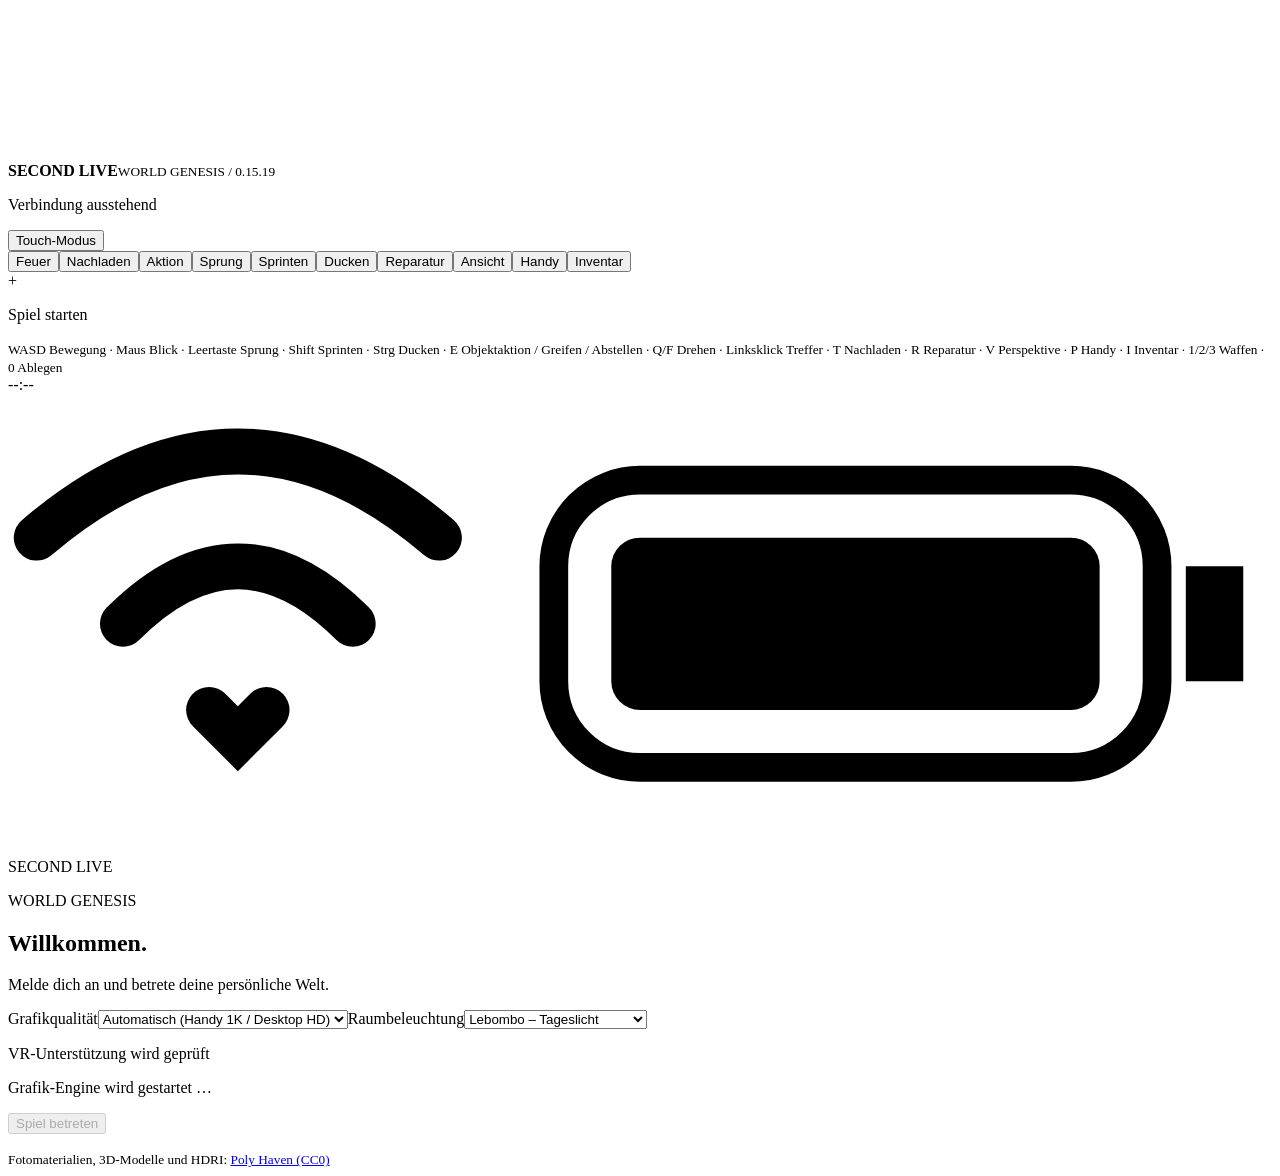
==== web/index.html @ 67c1f390 "Add natural Free World terrain, forests, hiking trails and lakes (v0.15.19)" ====
<!doctype html><html lang="de"><head><meta charset="utf-8"><meta name="viewport" content="width=device-width,initial-scale=1,viewport-fit=cover"><title>Second Live | World Genesis</title><link rel="stylesheet" href="/game.css"><script type="module" src="/bootstrap.js"></script><script type="module" src="/updater.js"></script></head><body><canvas id="world"></canvas><div id="error" hidden></div><header><strong>SECOND <span>LIVE</span></strong><small>WORLD GENESIS / 0.15.19</small><p id="worldstate">Verbindung ausstehend</p></header><button id="mode" type="button">Touch-Modus</button><button id="vr" type="button" hidden>VR starten</button><div id="touch" aria-label="Touch-Steuerung"><div id="stick" aria-label="Bewegung"><span></span></div><div id="actions"><button id="touchFire">Feuer</button><button id="touchReload">Nachladen</button><button id="touchInteract">Aktion</button><button id="touchSecondary" type="button" hidden>Weitere Aktion</button><button id="touchZoom" type="button" hidden aria-pressed="false">Zoom</button><button id="touchRotateLeft" type="button" hidden aria-label="Gegenstand links drehen">90° links</button><button id="touchRotateRight" type="button" hidden aria-label="Gegenstand rechts drehen">90° rechts</button><button id="touchJump">Sprung</button><button id="touchSprint" type="button" aria-pressed="false">Sprinten</button><button id="touchCrouch" type="button" aria-pressed="false">Ducken</button><button id="touchRepair">Reparatur</button><button id="touchView">Ansicht</button><button id="touchPhone">Handy</button><button id="touchArsenal">Inventar</button></div></div><div id="scope-overlay" aria-hidden="true" hidden></div><div id="sleep-overlay" hidden><strong>Du schläfst</strong><span>Aktionstaste · Aufwachen</span></div><div id="npc-greeting" role="status" aria-live="polite" hidden><strong>KI-Hotelservice</strong><span>Hallo!</span></div><div id="cross">+</div><aside id="free-hud" hidden aria-label="Free World"><div class="fw-hud-top"><strong>FREE WORLD</strong><span id="free-online">1 Spieler</span><span class="fw-time-weather"><span id="free-time">12:00</span><span id="free-weather">Heiter</span></span></div><div class="fw-health"><div id="free-health-bar"></div></div><div id="free-hud-detail">100 HP</div><div id="free-hud-size">Unbewaffnet</div></aside><aside id="minimap" hidden aria-label="Spielkarte"><canvas id="minimap-canvas" width="192" height="192" aria-hidden="true"></canvas><div id="minimap-location"></div></aside><div id="interaction-prompt" hidden><strong id="interaction-name"></strong><span id="interaction-actions"></span><div id="held-model-size" hidden aria-label="Modellgröße"><button id="held-size-minus" type="button" aria-label="Modell verkleinern" title="Verkleinern (Minus)">−</button><div><small>Größe</small><output id="held-model-extent" aria-live="polite">0,80 m</output></div><button id="held-size-plus" type="button" aria-label="Modell vergrößern" title="Vergrößern (Plus)">+</button><button id="held-mount" type="button" title="Auf eine freie Wandfläche schauen (B)">An Wand befestigen</button></div></div><footer><p id="hint">Spiel starten</p><p id="weaponstatus"></p><p id="ammo" aria-live="polite"></p><p id="notice" aria-live="polite"></p><small>WASD Bewegung · Maus Blick · Leertaste Sprung · Shift Sprinten · Strg Ducken · E Objektaktion / Greifen / Abstellen · Q/F Drehen · Linksklick Treffer · T Nachladen · R Reparatur · V Perspektive · P Handy · I Inventar · 1/2/3 Waffen · 0 Ablegen</small></footer><section id="phone" aria-label="Virtuelles Smartphone"><div class="sl-phone-screen"><div class="sl-phone-status"><time id="phone-clock">--:--</time><span class="sl-island" aria-hidden="true"></span><span class="sl-status-icons" aria-hidden="true"><svg viewBox="0 0 44 16" fill="none"><path d="M1 5q7-6 14 0M4 8q4-4 8 0M7 11l1 1 1-1" stroke="currentColor" stroke-width="1.6" stroke-linecap="round"/><rect x="19" y="3" width="21" height="10" rx="3" stroke="currentColor"/><rect x="21" y="5" width="17" height="6" rx="1" fill="currentColor"/><path d="M42 6v4" stroke="currentColor" stroke-width="2"/></svg></span></div><div class="sl-phone-top"><span>SECOND LIVE</span><button type="button" id="closephone" hidden aria-label="Smartphone schließen">×</button></div><div class="sl-phone-content"><section id="welcome" class="sl-phone-page"><article class="sl-form-page"><p class="sl-phone-kicker">WORLD GENESIS</p><h2>Willkommen.</h2><p class="sl-phone-subtitle">Melde dich an und betrete deine persönliche Welt.</p><div id="game-auth" hidden><label for="token">Server-Zugangsschlüssel (geschützter Modus)</label><input id="token" type="password" autocomplete="off"></div><div id="account-access" hidden><div class="account-tabs"><button id="auth-login" type="button" aria-pressed="true">Anmelden</button><button id="auth-register" type="button" aria-pressed="false">Registrieren</button></div><form id="account-form"><div id="nickname-field" hidden><label for="account-nickname">Spitzname</label><input id="account-nickname" autocomplete="nickname" minlength="3" maxlength="24" disabled><small>Dein Spitzname steht an deiner Zimmertür und über deinem Charakter.</small></div><label for="account-email">E-Mail-Adresse</label><input id="account-email" type="email" autocomplete="username" maxlength="254" required><label for="account-password">Passwort</label><input id="account-password" type="password" autocomplete="current-password" maxlength="128" required><p class="account-note" id="account-note">Melde dich an, um dein Zimmer und deinen Charakter zu laden.</p><button type="submit" class="account-submit" id="account-submit">Anmelden</button></form><div id="account-resume" hidden><p id="account-resume-name"></p><button id="account-continue" type="button">Weiter zum Charakter</button><button id="account-switch" type="button" class="secondary-button">Anderes Konto verwenden</button></div></div><div id="login-graphics"><div id="phone-graphics" class="graphicoptions"><label for="quality">Grafikqualität</label><select id="quality"><option value="auto">Automatisch (Handy 1K / Desktop HD)</option><option value="1k">Mobil / 1K</option><option value="2k">Desktop / 2K + 4K Raum</option></select><label for="lighting">Raumbeleuchtung</label><select id="lighting"><option value="lebombo">Lebombo – Tageslicht</option><option value="kiara_interior">Kiara Interior – warm</option><option value="brown_photostudio_04">Brown Photostudio – weich</option></select></div></div><p id="realismstatus" class="buildstatus"></p><p id="vrstatus" class="buildstatus">VR-Unterstützung wird geprüft</p><p id="assetstatus" role="status">Grafik-Engine wird gestartet …</p><button id="start" disabled>Spiel betreten</button><p id="loginerror" role="alert"></p><button type="button" class="secondary-button" id="update-open-welcome" hidden>System-Update</button><small>Fotomaterialien, 3D-Modelle und HDRI: <a href="https://polyhaven.com/" target="_blank" rel="noopener noreferrer">Poly Haven (CC0)</a></small></article></section><section id="character-editor" hidden aria-label="Charakter-Editor"><div class="character-panel"><p class="sl-phone-kicker">CHARACTER STUDIO</p><h2>Dein Charakter</h2><p id="character-player"></p><canvas id="character-preview" width="280" height="166" aria-label="Live-Vorschau deines 3D-Charakters"></canvas><div class="character-turn"><button id="character-left" type="button" aria-label="Nach links drehen">‹ Drehen</button><button id="character-random" type="button">Zufällig</button><button id="character-right" type="button" aria-label="Nach rechts drehen">Drehen ›</button></div><p class="account-note">20 professionell modellierte Menschen. Gesicht, Frisur und Hautton sind Teil des Grundmodells.</p><div id="character-fields"></div><p id="character-outfit-note" class="account-note"></p><p id="character-model-status" class="buildstatus" role="status" aria-live="polite"></p><button id="character-model-retry" type="button" class="secondary-button" hidden>3D-Modell erneut laden</button><p id="character-error" role="alert"></p><div class="character-buttons"><button id="character-save" type="button">Speichern und spielen</button><button id="character-cancel" type="button" class="secondary-button">Zurück</button></div></div></section><section id="arsenal" class="sl-phone-page" hidden><article><div class="phonehead"><strong>Inventar</strong><button id="closearsenal">Zurück</button></div><p>Drei Spielklassen mit unterschiedlichen Trefferwirkungen, Einzelschuss, Dauerfeuer und automatischem Nachladen. Die Werte sind auf die virtuelle Raumphysik abgestimmt.</p><div class="weaponcards"><button id="equip-pistol"><img id="photo-pistol" alt="3D-Inventarvorschau Pistole" hidden><small id="fallback-pistol" class="photo-fallback">Vorschau nicht verfügbar</small><span>Pistole wählen · 1</span><small id="model-pistol"></small><small>Einzelfeuer · leichter Schaden</small></button><button id="equip-rifle"><img id="photo-rifle" alt="3D-Inventarvorschau Scharfschützengewehr" hidden><small id="fallback-rifle" class="photo-fallback">Vorschau nicht verfügbar</small><span>Scharfschützengewehr · 2</span><small id="model-rifle"></small><small>Stärkster Spieltreffer · Free World: bis 300 m · automatisches Nachladen</small></button><button id="equip-m16"><img id="photo-m16" alt="3D-Inventarvorschau M16" hidden><small id="fallback-m16" class="photo-fallback">Vorschau nicht verfügbar</small><span>M16 wählen · 3</span><small id="model-m16"></small><small>Mittlerer Trefferschaden · schnelleres Dauerfeuer: Taste halten</small></button></div><div id="free-inventory-items" hidden><button id="equip-block" type="button">Baublock aufnehmen · 4</button><button id="equip-block-settings" type="button" class="sl-secondary">Blockgröße, Form und Bild</button><button id="equip-models" type="button" class="sl-secondary">Eigene 3D-Modelle</button></div><button id="equip-none">Ablegen / Auswahl abbrechen · 0</button><small>Die Inventarbilder werden direkt aus den geladenen 3D-Spielmodellen gerendert. Originalfotos dienen nur als optionaler Ersatz.</small><small id="m16-credit" class="buildstatus"></small></article></section><div id="phone-page-home" hidden><p class="sl-phone-date" id="phone-date"></p><h2>Genesis</h2><p class="sl-phone-subtitle">Deine Welt. Dein Alltag.</p><div class="sl-widget"><span class="sl-widget-kicker">WORLD GENESIS</span><strong>Dein Hotelzimmer</strong><p>Dein Ausgangspunkt für die wachsende Spielwelt.</p></div><div class="sl-app-grid"><button id="phone-app-world" class="sl-app" type="button"><span class="sl-app-icon world"><svg aria-hidden="true" viewBox="0 0 24 24" fill="none" stroke="currentColor" stroke-width="1.7" stroke-linecap="round" stroke-linejoin="round"><circle cx="12" cy="12" r="9"/><path d="M3 12h18M12 3c5 5 5 13 0 18M12 3c-5 5-5 13 0 18"/></svg></span><span>Welt</span></button><button id="phone-app-inventory" class="sl-app" type="button"><span class="sl-app-icon inventory"><svg aria-hidden="true" viewBox="0 0 24 24" fill="none" stroke="currentColor" stroke-width="1.7" stroke-linecap="round" stroke-linejoin="round"><rect x="4" y="6" width="16" height="15" rx="3"/><path d="M8 6V4h8v2M4 12h16M10 12v2h4v-2"/></svg></span><span>Inventar</span></button><button id="phone-app-settings" class="sl-app" type="button"><span class="sl-app-icon settings"><svg aria-hidden="true" viewBox="0 0 24 24" fill="none" stroke="currentColor" stroke-width="1.7" stroke-linecap="round" stroke-linejoin="round"><circle cx="12" cy="12" r="3"/><path d="M12 2v3m0 14v3M2 12h3m14 0h3M5 5l2 2m10 10 2 2M5 19l2-2M17 7l2-2"/><circle cx="12" cy="12" r="7"/></svg></span><span>Einstellungen</span></button><button id="phone-app-models" class="sl-app" type="button"><span class="sl-app-icon models"><svg aria-hidden="true" viewBox="0 0 24 24" fill="none" stroke="currentColor" stroke-width="1.7" stroke-linecap="round" stroke-linejoin="round"><path d="M12 2 3 7v10l9 5 9-5V7l-9-5ZM3 7l9 5 9-5M12 12v10"/><path d="m7.5 4.5 9 5"/></svg></span><span>3D-Modelle</span></button><button id="phone-app-free" class="sl-app" type="button" hidden><span class="sl-app-icon free"><svg aria-hidden="true" viewBox="0 0 24 24" fill="none" stroke="currentColor" stroke-width="1.7" stroke-linejoin="round"><path d="M3 8 12 3l9 5v9l-9 5-9-5ZM3 8l9 5 9-5M12 13v9M7.5 5.5l9 5"/></svg></span><span>Free World</span></button><button id="phone-app-flashlight" class="sl-app" type="button"><span class="sl-app-icon flashlight"><svg aria-hidden="true" viewBox="0 0 24 24" fill="none" stroke="currentColor" stroke-width="1.7" stroke-linecap="round" stroke-linejoin="round"><path d="M8 3h8v5l-2 3v9h-4v-9L8 8V3zM8 7h8M12 13v2M5 2 3 5M19 2l2 3"/></svg></span><span>Taschenlampe</span></button><button id="update-open-phone" class="sl-app" type="button" hidden><span class="sl-app-icon update"><svg aria-hidden="true" viewBox="0 0 24 24" fill="none" stroke="currentColor" stroke-width="1.7" stroke-linecap="round" stroke-linejoin="round"><path d="M20 10a8 8 0 0 0-14-4L3 9m0-6v6h6M4 14a8 8 0 0 0 14 4l3-3m0 6v-6h-6"/></svg></span><span>System</span></button></div></div><div id="phone-page-world" hidden><p class="sl-phone-kicker">WORLD BUILDER</p><h2>Meine Welt</h2><div class="sl-settings-card"><strong id="phone-worldstate">Privater Startraum</strong><p>Dein Zimmer ist privat. Im gemeinsamen Hotelflur begegnest du anderen Gästen desselben Servers. Die eigene Zimmertür ist grün markiert.</p><button id="refresh" type="button" class="sl-secondary">Status aktualisieren</button><button id="restore-hotel" type="button" class="sl-secondary">Hotelanordnung wiederherstellen</button><p class="sl-phone-note">Stellt die Möbel an ihre Standardpositionen zurück. Schäden und Fortschritt bleiben erhalten.</p></div><div class="sl-settings-card"><strong>Eigene Welten</strong><p>Hier kannst du künftig zusätzliche 3D-Welten und eigene modellierte Orte laden.</p><p class="sl-phone-note">Der Import kompletter Welten folgt später. Eigene Gegenstände kannst du bereits in deinem Hotelzimmer verwenden.</p><button id="world-open-models" type="button">3D-Modelle importieren</button></div><p class="sl-phone-note">Weitere Orte folgen mit den nächsten Spielupdates.</p></div><div id="phone-page-models" hidden><p class="sl-phone-kicker">WORLD BUILDER</p><h2>3D-Modelle</h2><p class="sl-phone-subtitle">Gestalte dein eigenes Hotelzimmer.</p><div class="sl-settings-card"><strong>Modelle entdecken</strong><p>Kostenlose Möbel und Dekorationen von Poly Haven (CC0). Lade ein Modell herunter und exportiere es bei Bedarf in Blender als glTF Binary (.glb).</p><a href="https://polyhaven.com/models/furniture" target="_blank" rel="noopener noreferrer" class="sl-model-link">Poly Haven · Möbel entdecken</a><a href="https://sketchfab.com/search?features=downloadable&amp;type=models&amp;q=furniture" target="_blank" rel="noopener noreferrer" class="sl-model-link">Sketchfab · Downloadmodelle (Lizenz prüfen)</a><details class="sl-model-help"><summary>So funktioniert der Import</summary><p>1. Ein Modell mit passender Lizenz herunterladen. Wenn eine .gltf-Datei mit Texturen geliefert wird: ZIP entpacken, in Blender importieren und als glTF Binary (.glb) exportieren. Mesh-Kompression deaktivieren und Animationen abwählen. Direkt aus TRELLIS 2 exportierte GLB-Dateien mit WebP-Texturen werden ebenfalls unterstützt.</p><p>2. Eine statische GLB-Datei bis 16 MiB mit eingebetteten PNG/JPEG/WebP-Texturen auswählen. Empfohlen: 1K-Texturen, maximal 2K und 200.000 Dreiecke.</p><p>3. Importieren. Das Modell erscheint vor dir; anschließend kannst du die Position, Höhe, Größe und Drehung speichern. Die Kollision mit deinem Charakter ist optional; Schwerkraft und Objektkollisionen bleiben aktiv.</p></details></div><div class="sl-settings-card"><strong>Modell importieren</strong><p id="room-model-login" class="sl-phone-note" hidden>Bitte mit einem Benutzerkonto in dein eigenes Hotelzimmer zurückkehren.</p><p id="room-model-usage" class="sl-phone-note">0 / 8 Modelle</p><label class="sl-model-file-label" for="room-model-file">GLB-Datei</label><input type="file" id="room-model-file" accept=".glb,model/gltf-binary"><button id="room-model-upload" type="button" disabled>Importieren</button><p id="room-model-message" role="status" aria-live="polite" class="sl-phone-note"></p></div><div class="sl-settings-card"><strong>Meine Modelle</strong><label class="sl-model-file-label" for="room-model-select">Gegenstand</label><select id="room-model-select"><option value="">Noch keine Modelle</option></select><div id="room-model-editor" hidden><p id="room-model-render" class="sl-phone-note" role="status"></p><button id="room-model-retry" type="button" class="sl-secondary" hidden>Darstellung erneut laden</button><form id="room-model-placement" class="sl-model-form"><label>X · links/rechts (m)<input id="room-model-x" type="number" min="-4.7" max="4.7" step=".01" required></label><label>Z · vor/zurück (m)<input id="room-model-z" type="number" min="-4.7" max="4.7" step=".01" required></label><label>Höhe über Boden (m)<input id="room-model-y" type="number" min="0" max="2.75" step=".01" required></label><label>Größe · längste Seite (m)<input id="room-model-extent" type="number" min=".1" max="2.4" step=".01" required></label><label>Drehung (Grad)<input id="room-model-rotation" type="number" min="0" max="360" step="1" required></label><label class="sl-model-collision"><input id="room-model-solid" type="checkbox"> Spieler-Kollision</label></form><button id="room-model-front" type="button" class="sl-secondary">Vor mir platzieren</button><button id="room-model-save" type="button">Platzierung speichern</button><button id="room-model-repair" type="button" class="sl-secondary">Modell reparieren</button><button id="room-model-hide" type="button" class="sl-secondary">Zurück ins Inventar</button><button id="room-model-delete" type="button" class="sl-secondary sl-model-delete">Dauerhaft löschen</button><p class="sl-phone-note">Deine Modelle besitzen Schwerkraft, Objektkollisionen und einen Schadenszustand. E: Aufheben/Abstellen · +/−: Größe · Q/F: Drehen · B: Wandbefestigung · G: Fallenlassen · R: Reparieren. Die Spieler-Kollision lässt sich abschalten. Zerstörte Modelle bleiben zur Reparatur im Inventar.</p></div></div></div><div id="phone-page-free" hidden><p class="sl-phone-kicker">SHARED CREATIVE SPACE</p><h2>Free World</h2><p class="sl-phone-subtitle">300 × 300 m · Grasland und Eisgrenze · Tag und Nacht · PvP aktiv</p><div id="free-outside" class="sl-settings-card"><strong>Free World betreten</strong><p>Gehe im Hotelflur bis zur Tür FREE WORLD am nördlichen Ende. Schau auf die Tür und drücke E. Das Hotel bleibt ein geschützter Bereich.</p></div><div id="free-tools" hidden><div class="sl-settings-card"><strong>Baublock</strong><label class="sl-model-file-label" for="free-size">Blockgröße</label><select id="free-size"><option value="1">0,50 m</option><option value="2" selected>1,00 m</option><option value="3">1,50 m</option><option value="4">2,00 m</option><option value="5">2,50 m</option><option value="6">3,00 m</option><option value="7">3,50 m</option><option value="8">4,00 m</option></select><label class="sl-model-file-label" for="free-shape">Form</label><select id="free-shape"><option value="cube">Würfel</option><option value="wall-z">Wandplatte · Z</option><option value="wall-x">Wandplatte · X</option><option value="floor">Bodenplatte</option></select><button id="free-block-take" type="button">Baublock aufnehmen</button><button id="free-inventory" type="button" class="sl-secondary">Zum Inventar</button><p class="sl-phone-note">I: Inventar · 4 / Mausrad: Baublock · Linksklick: setzen · Rechtsklick: eigene Blöcke entfernen · +/−: Größe · E: Aufheben/Abstellen · Q/F: Drehen · 0: Abbrechen · Entf: Entfernen. Spielwaffen direkt über 1–3.</p></div><div class="sl-settings-card"><strong>Eigene 3D-Modelle</strong><p>Wähle ein Modell aus deiner privaten Bibliothek. Beim Setzen entsteht eine öffentliche Kopie in der Free World. Die Originaldatei bleibt privat gespeichert.</p><label for="free-model-select">Modell auswählen</label><select id="free-model-select"><option value="">Modell auswählen</option></select><button id="free-model-take" type="button" disabled>Modell aufnehmen</button><label for="free-model-file">Neues Modell importieren</label><input id="free-model-file" type="file" accept=".glb,model/gltf-binary"><button id="free-model-upload" type="button">GLB importieren</button><p id="free-model-message" class="sl-phone-note" role="status"></p><p class="sl-phone-note">+/−: Modellgröße in 10-cm-Schritten (0,10–4 m) · E: Aufheben/Abstellen · Q/F: Drehen · B: Wandbefestigung · R: Reparieren · Entf: Entfernen.</p></div><div class="sl-settings-card"><strong>Eigene Bildtexturen</strong><p>Ein Bild wird als Textur auf alle Seiten neuer Blöcke gelegt. Die Bildinhalte sind für alle Teilnehmer der Free World sichtbar. Lade nur Bilder hoch, die du teilen darfst.</p><label class="sl-model-file-label" for="free-texture-file">Bilddatei</label><input id="free-texture-file" type="file" accept="image/png,image/jpeg,image/webp"><button id="free-texture-upload" type="button">Bild importieren</button><label class="sl-model-file-label" for="free-texture-select">Textur für neue Blöcke</label><select id="free-texture-select"><option value="">Weiß / Standard</option></select><button id="free-texture-delete" type="button" class="sl-secondary">Unbenutzte Textur löschen</button><p id="free-texture-message" class="sl-phone-note" role="status"></p><p id="free-usage" class="sl-phone-note"></p></div><div class="sl-settings-card"><strong>Hotel</strong><p>Über die Tür HOTEL oder diese Schaltfläche gelangst du zurück in den Hotelflur. Deine Bauwerke bleiben gespeichert.</p><button id="free-leave" type="button" class="sl-secondary">Zurück zum Hotel</button></div></div></div><div id="phone-page-flashlight" hidden><p class="sl-phone-kicker">WERKZEUGE</p><h2>Taschenlampe</h2><p class="sl-phone-subtitle">Licht in deiner Spielwelt.</p><div class="sl-settings-card flashlight-card"><div class="flashlight-symbol" aria-hidden="true"><svg viewBox="0 0 24 24" fill="none" stroke="currentColor" stroke-width="1.5" stroke-linecap="round" stroke-linejoin="round"><path d="M8 3h8v5l-2 3v9h-4v-9L8 8V3zM8 7h8M12 13v2M5 2 3 5M19 2l2 3"/></svg></div><strong id="flashlight-status" role="status">Taschenlampe ist ausgeschaltet</strong><button id="flashlight-toggle" type="button" aria-pressed="false">Einschalten</button><p>Die Lampe leuchtet in deine Blickrichtung und bleibt auch bei geschlossenem Smartphone aktiv. Zum Ausschalten öffne diese App erneut.</p></div></div><div id="phone-page-settings" hidden><p class="sl-phone-kicker">SYSTEM</p><h2>Einstellungen</h2><div class="sl-settings-card"><strong>Grafik</strong><div id="settings-graphics"></div><p class="sl-phone-note">Eine Änderung lädt das Spiel neu.</p></div><div id="account-phone" class="sl-settings-card" hidden><strong id="account-phone-name"></strong><p>Dein persönlicher Charakter und dein festes Hotelzimmer.</p><button id="edit-character" type="button">Charakter gestalten</button><button id="account-logout" type="button" class="sl-secondary">Abmelden</button></div><div class="sl-settings-card"><label class="sl-setting-row" for="phone-sound"><span>Spielgeräusche</span><input id="phone-sound" type="checkbox" checked></label><label class="sl-setting-row" for="phone-volume"><span>Lautstärke</span><output id="phone-volume-label">55 %</output></label><input id="phone-volume" type="range" min="0" max="100" value="55" aria-label="Lautstärke"><button id="phone-audio-test" type="button" class="sl-secondary">Ton testen</button></div><p class="sl-phone-note">Einstellungen gelten auf diesem Gerät. Geräusche werden lokal erzeugt.</p></div></div><section id="updater" class="sl-system-page" hidden aria-label="Server-Update"><article class="update-card"><div class="phonehead"><strong>SECOND LIVE / SYSTEM</strong><button id="update-close" type="button">Schließen</button></div><h2>Spiel aktualisieren</h2><p>Entwicklungskanal: GitHub / main</p><p class="account-note">Angemeldet als Administrator. System-Updates sind ausschließlich deinem freigegebenen Konto vorbehalten.</p><div class="update-versions"><small>Installierte Revision</small><code id="update-current">–</code><small>GitHub-Revision</small><code id="update-latest">–</code></div><h3 id="update-phase">Systemstatus</h3><p id="update-message" aria-live="polite">Status wird abgerufen.</p><button type="button" id="update-check" disabled>Auf Updates prüfen</button><button type="button" id="update-install" disabled>Update installieren</button><button type="button" id="update-reload" hidden>Spiel neu laden</button><div class="sl-settings-card"><strong>Dorfmodelle</strong><p>Das Standardpaket wird beim Docker-Build direkt aus dem GitHub-Repository eingebunden. Bereits importierte Modelle bleiben erhalten.</p><details><summary>Eigenes Modellpaket importieren (optional)</summary><label for="village-asset-file">Fertiges Modellpaket (ZIP, max. 24 MiB)</label><input type="file" id="village-asset-file" accept=".zip,application/zip"><button type="button" id="village-asset-upload" disabled>Gebäudemodelle installieren</button><button type="button" id="village-asset-reload" hidden>Spiel mit neuen Modellen neu laden</button></details><p class="sl-phone-note" id="village-asset-status" role="status" aria-live="polite">Modellbestand wird geprüft.</p></div><small>Während des Builds bleibt das bisherige Spiel online. Beim Wechsel wird es kurz unterbrochen. Nur im vertrauenswürdigen LAN oder über HTTPS verwalten.</small></article></section><div class="sl-phone-dock"><button type="button" id="phone-home" hidden aria-label="Home-Bildschirm"><svg aria-hidden="true" viewBox="0 0 24 24" fill="none" stroke="currentColor" stroke-width="1.7" stroke-linecap="round" stroke-linejoin="round"><path d="M4 11l8-7 8 7v9H4zM10 20v-6h4v6"/></svg></button></div><div class="sl-home-bar" aria-hidden="true"></div></div></section></body></html>
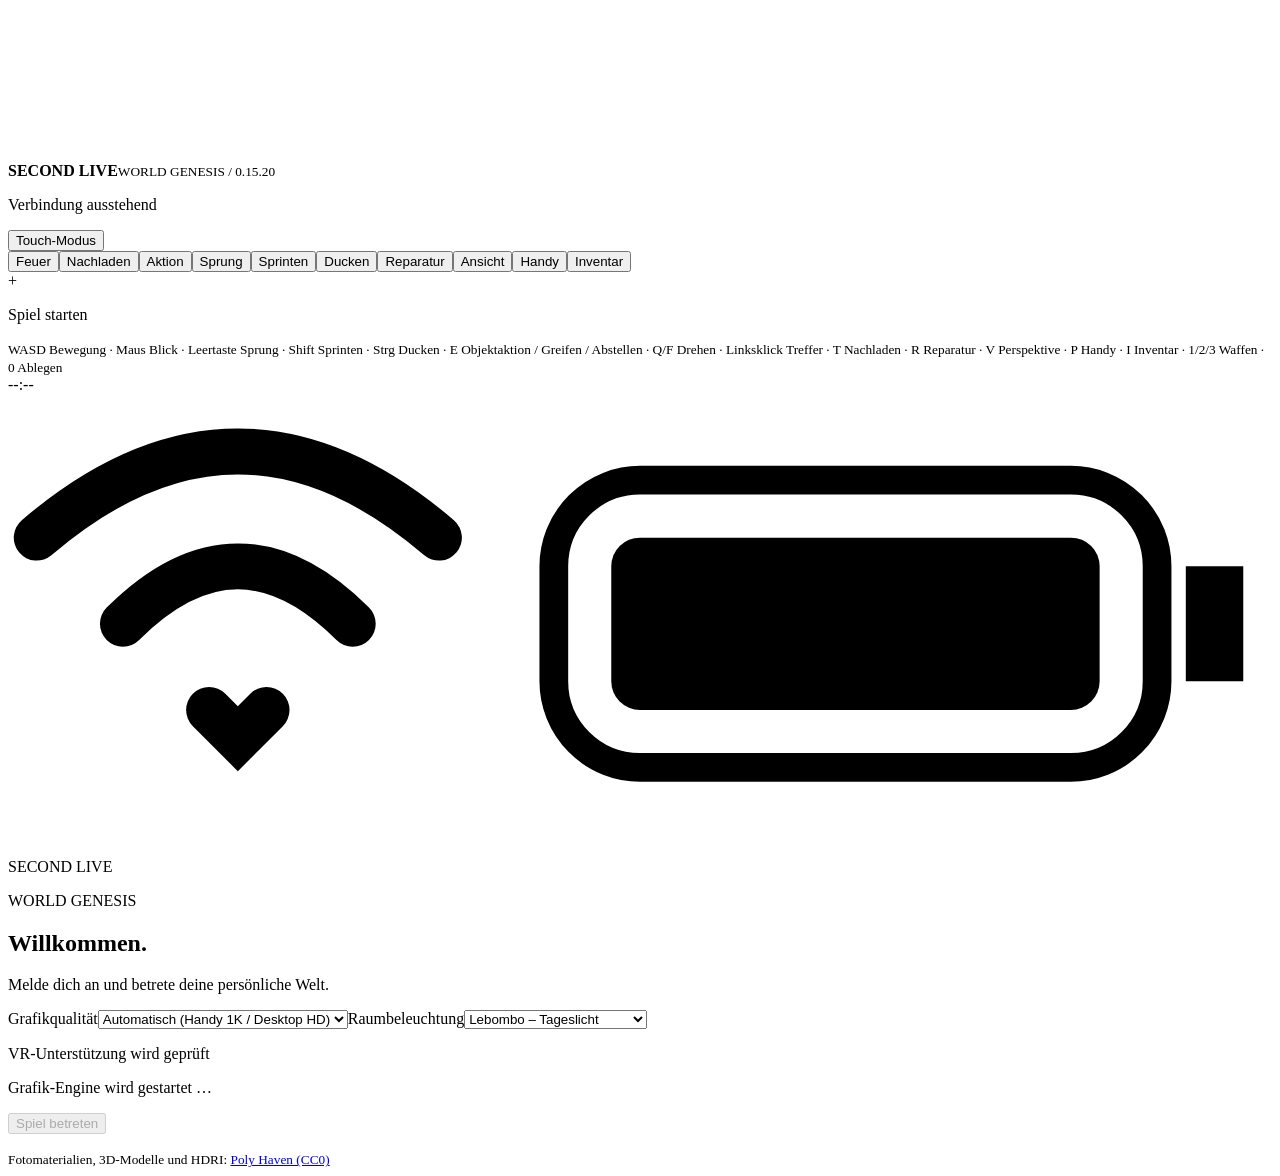
==== commit 3489c228: "Fix optional Free World snapshot revision handling (0.15.20)" ====
--- a/web/index.html
+++ b/web/index.html
@@ -1 +1 @@
-<!doctype html><html lang="de"><head><meta charset="utf-8"><meta name="viewport" content="width=device-width,initial-scale=1,viewport-fit=cover"><title>Second Live | World Genesis</title><link rel="stylesheet" href="/game.css"><script type="module" src="/bootstrap.js"></script><script type="module" src="/updater.js"></script></head><body><canvas id="world"></canvas><div id="error" hidden></div><header><strong>SECOND <span>LIVE</span></strong><small>WORLD GENESIS / 0.15.19</small><p id="worldstate">Verbindung ausstehend</p></header><button id="mode" type="button">Touch-Modus</button><button id="vr" type="button" hidden>VR starten</button><div id="touch" aria-label="Touch-Steuerung"><div id="stick" aria-label="Bewegung"><span></span></div><div id="actions"><button id="touchFire">Feuer</button><button id="touchReload">Nachladen</button><button id="touchInteract">Aktion</button><button id="touchSecondary" type="button" hidden>Weitere Aktion</button><button id="touchZoom" type="button" hidden aria-pressed="false">Zoom</button><button id="touchRotateLeft" type="button" hidden aria-label="Gegenstand links drehen">90° links</button><button id="touchRotateRight" type="button" hidden aria-label="Gegenstand rechts drehen">90° rechts</button><button id="touchJump">Sprung</button><button id="touchSprint" type="button" aria-pressed="false">Sprinten</button><button id="touchCrouch" type="button" aria-pressed="false">Ducken</button><button id="touchRepair">Reparatur</button><button id="touchView">Ansicht</button><button id="touchPhone">Handy</button><button id="touchArsenal">Inventar</button></div></div><div id="scope-overlay" aria-hidden="true" hidden></div><div id="sleep-overlay" hidden><strong>Du schläfst</strong><span>Aktionstaste · Aufwachen</span></div><div id="npc-greeting" role="status" aria-live="polite" hidden><strong>KI-Hotelservice</strong><span>Hallo!</span></div><div id="cross">+</div><aside id="free-hud" hidden aria-label="Free World"><div class="fw-hud-top"><strong>FREE WORLD</strong><span id="free-online">1 Spieler</span><span class="fw-time-weather"><span id="free-time">12:00</span><span id="free-weather">Heiter</span></span></div><div class="fw-health"><div id="free-health-bar"></div></div><div id="free-hud-detail">100 HP</div><div id="free-hud-size">Unbewaffnet</div></aside><aside id="minimap" hidden aria-label="Spielkarte"><canvas id="minimap-canvas" width="192" height="192" aria-hidden="true"></canvas><div id="minimap-location"></div></aside><div id="interaction-prompt" hidden><strong id="interaction-name"></strong><span id="interaction-actions"></span><div id="held-model-size" hidden aria-label="Modellgröße"><button id="held-size-minus" type="button" aria-label="Modell verkleinern" title="Verkleinern (Minus)">−</button><div><small>Größe</small><output id="held-model-extent" aria-live="polite">0,80 m</output></div><button id="held-size-plus" type="button" aria-label="Modell vergrößern" title="Vergrößern (Plus)">+</button><button id="held-mount" type="button" title="Auf eine freie Wandfläche schauen (B)">An Wand befestigen</button></div></div><footer><p id="hint">Spiel starten</p><p id="weaponstatus"></p><p id="ammo" aria-live="polite"></p><p id="notice" aria-live="polite"></p><small>WASD Bewegung · Maus Blick · Leertaste Sprung · Shift Sprinten · Strg Ducken · E Objektaktion / Greifen / Abstellen · Q/F Drehen · Linksklick Treffer · T Nachladen · R Reparatur · V Perspektive · P Handy · I Inventar · 1/2/3 Waffen · 0 Ablegen</small></footer><section id="phone" aria-label="Virtuelles Smartphone"><div class="sl-phone-screen"><div class="sl-phone-status"><time id="phone-clock">--:--</time><span class="sl-island" aria-hidden="true"></span><span class="sl-status-icons" aria-hidden="true"><svg viewBox="0 0 44 16" fill="none"><path d="M1 5q7-6 14 0M4 8q4-4 8 0M7 11l1 1 1-1" stroke="currentColor" stroke-width="1.6" stroke-linecap="round"/><rect x="19" y="3" width="21" height="10" rx="3" stroke="currentColor"/><rect x="21" y="5" width="17" height="6" rx="1" fill="currentColor"/><path d="M42 6v4" stroke="currentColor" stroke-width="2"/></svg></span></div><div class="sl-phone-top"><span>SECOND LIVE</span><button type="button" id="closephone" hidden aria-label="Smartphone schließen">×</button></div><div class="sl-phone-content"><section id="welcome" class="sl-phone-page"><article class="sl-form-page"><p class="sl-phone-kicker">WORLD GENESIS</p><h2>Willkommen.</h2><p class="sl-phone-subtitle">Melde dich an und betrete deine persönliche Welt.</p><div id="game-auth" hidden><label for="token">Server-Zugangsschlüssel (geschützter Modus)</label><input id="token" type="password" autocomplete="off"></div><div id="account-access" hidden><div class="account-tabs"><button id="auth-login" type="button" aria-pressed="true">Anmelden</button><button id="auth-register" type="button" aria-pressed="false">Registrieren</button></div><form id="account-form"><div id="nickname-field" hidden><label for="account-nickname">Spitzname</label><input id="account-nickname" autocomplete="nickname" minlength="3" maxlength="24" disabled><small>Dein Spitzname steht an deiner Zimmertür und über deinem Charakter.</small></div><label for="account-email">E-Mail-Adresse</label><input id="account-email" type="email" autocomplete="username" maxlength="254" required><label for="account-password">Passwort</label><input id="account-password" type="password" autocomplete="current-password" maxlength="128" required><p class="account-note" id="account-note">Melde dich an, um dein Zimmer und deinen Charakter zu laden.</p><button type="submit" class="account-submit" id="account-submit">Anmelden</button></form><div id="account-resume" hidden><p id="account-resume-name"></p><button id="account-continue" type="button">Weiter zum Charakter</button><button id="account-switch" type="button" class="secondary-button">Anderes Konto verwenden</button></div></div><div id="login-graphics"><div id="phone-graphics" class="graphicoptions"><label for="quality">Grafikqualität</label><select id="quality"><option value="auto">Automatisch (Handy 1K / Desktop HD)</option><option value="1k">Mobil / 1K</option><option value="2k">Desktop / 2K + 4K Raum</option></select><label for="lighting">Raumbeleuchtung</label><select id="lighting"><option value="lebombo">Lebombo – Tageslicht</option><option value="kiara_interior">Kiara Interior – warm</option><option value="brown_photostudio_04">Brown Photostudio – weich</option></select></div></div><p id="realismstatus" class="buildstatus"></p><p id="vrstatus" class="buildstatus">VR-Unterstützung wird geprüft</p><p id="assetstatus" role="status">Grafik-Engine wird gestartet …</p><button id="start" disabled>Spiel betreten</button><p id="loginerror" role="alert"></p><button type="button" class="secondary-button" id="update-open-welcome" hidden>System-Update</button><small>Fotomaterialien, 3D-Modelle und HDRI: <a href="https://polyhaven.com/" target="_blank" rel="noopener noreferrer">Poly Haven (CC0)</a></small></article></section><section id="character-editor" hidden aria-label="Charakter-Editor"><div class="character-panel"><p class="sl-phone-kicker">CHARACTER STUDIO</p><h2>Dein Charakter</h2><p id="character-player"></p><canvas id="character-preview" width="280" height="166" aria-label="Live-Vorschau deines 3D-Charakters"></canvas><div class="character-turn"><button id="character-left" type="button" aria-label="Nach links drehen">‹ Drehen</button><button id="character-random" type="button">Zufällig</button><button id="character-right" type="button" aria-label="Nach rechts drehen">Drehen ›</button></div><p class="account-note">20 professionell modellierte Menschen. Gesicht, Frisur und Hautton sind Teil des Grundmodells.</p><div id="character-fields"></div><p id="character-outfit-note" class="account-note"></p><p id="character-model-status" class="buildstatus" role="status" aria-live="polite"></p><button id="character-model-retry" type="button" class="secondary-button" hidden>3D-Modell erneut laden</button><p id="character-error" role="alert"></p><div class="character-buttons"><button id="character-save" type="button">Speichern und spielen</button><button id="character-cancel" type="button" class="secondary-button">Zurück</button></div></div></section><section id="arsenal" class="sl-phone-page" hidden><article><div class="phonehead"><strong>Inventar</strong><button id="closearsenal">Zurück</button></div><p>Drei Spielklassen mit unterschiedlichen Trefferwirkungen, Einzelschuss, Dauerfeuer und automatischem Nachladen. Die Werte sind auf die virtuelle Raumphysik abgestimmt.</p><div class="weaponcards"><button id="equip-pistol"><img id="photo-pistol" alt="3D-Inventarvorschau Pistole" hidden><small id="fallback-pistol" class="photo-fallback">Vorschau nicht verfügbar</small><span>Pistole wählen · 1</span><small id="model-pistol"></small><small>Einzelfeuer · leichter Schaden</small></button><button id="equip-rifle"><img id="photo-rifle" alt="3D-Inventarvorschau Scharfschützengewehr" hidden><small id="fallback-rifle" class="photo-fallback">Vorschau nicht verfügbar</small><span>Scharfschützengewehr · 2</span><small id="model-rifle"></small><small>Stärkster Spieltreffer · Free World: bis 300 m · automatisches Nachladen</small></button><button id="equip-m16"><img id="photo-m16" alt="3D-Inventarvorschau M16" hidden><small id="fallback-m16" class="photo-fallback">Vorschau nicht verfügbar</small><span>M16 wählen · 3</span><small id="model-m16"></small><small>Mittlerer Trefferschaden · schnelleres Dauerfeuer: Taste halten</small></button></div><div id="free-inventory-items" hidden><button id="equip-block" type="button">Baublock aufnehmen · 4</button><button id="equip-block-settings" type="button" class="sl-secondary">Blockgröße, Form und Bild</button><button id="equip-models" type="button" class="sl-secondary">Eigene 3D-Modelle</button></div><button id="equip-none">Ablegen / Auswahl abbrechen · 0</button><small>Die Inventarbilder werden direkt aus den geladenen 3D-Spielmodellen gerendert. Originalfotos dienen nur als optionaler Ersatz.</small><small id="m16-credit" class="buildstatus"></small></article></section><div id="phone-page-home" hidden><p class="sl-phone-date" id="phone-date"></p><h2>Genesis</h2><p class="sl-phone-subtitle">Deine Welt. Dein Alltag.</p><div class="sl-widget"><span class="sl-widget-kicker">WORLD GENESIS</span><strong>Dein Hotelzimmer</strong><p>Dein Ausgangspunkt für die wachsende Spielwelt.</p></div><div class="sl-app-grid"><button id="phone-app-world" class="sl-app" type="button"><span class="sl-app-icon world"><svg aria-hidden="true" viewBox="0 0 24 24" fill="none" stroke="currentColor" stroke-width="1.7" stroke-linecap="round" stroke-linejoin="round"><circle cx="12" cy="12" r="9"/><path d="M3 12h18M12 3c5 5 5 13 0 18M12 3c-5 5-5 13 0 18"/></svg></span><span>Welt</span></button><button id="phone-app-inventory" class="sl-app" type="button"><span class="sl-app-icon inventory"><svg aria-hidden="true" viewBox="0 0 24 24" fill="none" stroke="currentColor" stroke-width="1.7" stroke-linecap="round" stroke-linejoin="round"><rect x="4" y="6" width="16" height="15" rx="3"/><path d="M8 6V4h8v2M4 12h16M10 12v2h4v-2"/></svg></span><span>Inventar</span></button><button id="phone-app-settings" class="sl-app" type="button"><span class="sl-app-icon settings"><svg aria-hidden="true" viewBox="0 0 24 24" fill="none" stroke="currentColor" stroke-width="1.7" stroke-linecap="round" stroke-linejoin="round"><circle cx="12" cy="12" r="3"/><path d="M12 2v3m0 14v3M2 12h3m14 0h3M5 5l2 2m10 10 2 2M5 19l2-2M17 7l2-2"/><circle cx="12" cy="12" r="7"/></svg></span><span>Einstellungen</span></button><button id="phone-app-models" class="sl-app" type="button"><span class="sl-app-icon models"><svg aria-hidden="true" viewBox="0 0 24 24" fill="none" stroke="currentColor" stroke-width="1.7" stroke-linecap="round" stroke-linejoin="round"><path d="M12 2 3 7v10l9 5 9-5V7l-9-5ZM3 7l9 5 9-5M12 12v10"/><path d="m7.5 4.5 9 5"/></svg></span><span>3D-Modelle</span></button><button id="phone-app-free" class="sl-app" type="button" hidden><span class="sl-app-icon free"><svg aria-hidden="true" viewBox="0 0 24 24" fill="none" stroke="currentColor" stroke-width="1.7" stroke-linejoin="round"><path d="M3 8 12 3l9 5v9l-9 5-9-5ZM3 8l9 5 9-5M12 13v9M7.5 5.5l9 5"/></svg></span><span>Free World</span></button><button id="phone-app-flashlight" class="sl-app" type="button"><span class="sl-app-icon flashlight"><svg aria-hidden="true" viewBox="0 0 24 24" fill="none" stroke="currentColor" stroke-width="1.7" stroke-linecap="round" stroke-linejoin="round"><path d="M8 3h8v5l-2 3v9h-4v-9L8 8V3zM8 7h8M12 13v2M5 2 3 5M19 2l2 3"/></svg></span><span>Taschenlampe</span></button><button id="update-open-phone" class="sl-app" type="button" hidden><span class="sl-app-icon update"><svg aria-hidden="true" viewBox="0 0 24 24" fill="none" stroke="currentColor" stroke-width="1.7" stroke-linecap="round" stroke-linejoin="round"><path d="M20 10a8 8 0 0 0-14-4L3 9m0-6v6h6M4 14a8 8 0 0 0 14 4l3-3m0 6v-6h-6"/></svg></span><span>System</span></button></div></div><div id="phone-page-world" hidden><p class="sl-phone-kicker">WORLD BUILDER</p><h2>Meine Welt</h2><div class="sl-settings-card"><strong id="phone-worldstate">Privater Startraum</strong><p>Dein Zimmer ist privat. Im gemeinsamen Hotelflur begegnest du anderen Gästen desselben Servers. Die eigene Zimmertür ist grün markiert.</p><button id="refresh" type="button" class="sl-secondary">Status aktualisieren</button><button id="restore-hotel" type="button" class="sl-secondary">Hotelanordnung wiederherstellen</button><p class="sl-phone-note">Stellt die Möbel an ihre Standardpositionen zurück. Schäden und Fortschritt bleiben erhalten.</p></div><div class="sl-settings-card"><strong>Eigene Welten</strong><p>Hier kannst du künftig zusätzliche 3D-Welten und eigene modellierte Orte laden.</p><p class="sl-phone-note">Der Import kompletter Welten folgt später. Eigene Gegenstände kannst du bereits in deinem Hotelzimmer verwenden.</p><button id="world-open-models" type="button">3D-Modelle importieren</button></div><p class="sl-phone-note">Weitere Orte folgen mit den nächsten Spielupdates.</p></div><div id="phone-page-models" hidden><p class="sl-phone-kicker">WORLD BUILDER</p><h2>3D-Modelle</h2><p class="sl-phone-subtitle">Gestalte dein eigenes Hotelzimmer.</p><div class="sl-settings-card"><strong>Modelle entdecken</strong><p>Kostenlose Möbel und Dekorationen von Poly Haven (CC0). Lade ein Modell herunter und exportiere es bei Bedarf in Blender als glTF Binary (.glb).</p><a href="https://polyhaven.com/models/furniture" target="_blank" rel="noopener noreferrer" class="sl-model-link">Poly Haven · Möbel entdecken</a><a href="https://sketchfab.com/search?features=downloadable&amp;type=models&amp;q=furniture" target="_blank" rel="noopener noreferrer" class="sl-model-link">Sketchfab · Downloadmodelle (Lizenz prüfen)</a><details class="sl-model-help"><summary>So funktioniert der Import</summary><p>1. Ein Modell mit passender Lizenz herunterladen. Wenn eine .gltf-Datei mit Texturen geliefert wird: ZIP entpacken, in Blender importieren und als glTF Binary (.glb) exportieren. Mesh-Kompression deaktivieren und Animationen abwählen. Direkt aus TRELLIS 2 exportierte GLB-Dateien mit WebP-Texturen werden ebenfalls unterstützt.</p><p>2. Eine statische GLB-Datei bis 16 MiB mit eingebetteten PNG/JPEG/WebP-Texturen auswählen. Empfohlen: 1K-Texturen, maximal 2K und 200.000 Dreiecke.</p><p>3. Importieren. Das Modell erscheint vor dir; anschließend kannst du die Position, Höhe, Größe und Drehung speichern. Die Kollision mit deinem Charakter ist optional; Schwerkraft und Objektkollisionen bleiben aktiv.</p></details></div><div class="sl-settings-card"><strong>Modell importieren</strong><p id="room-model-login" class="sl-phone-note" hidden>Bitte mit einem Benutzerkonto in dein eigenes Hotelzimmer zurückkehren.</p><p id="room-model-usage" class="sl-phone-note">0 / 8 Modelle</p><label class="sl-model-file-label" for="room-model-file">GLB-Datei</label><input type="file" id="room-model-file" accept=".glb,model/gltf-binary"><button id="room-model-upload" type="button" disabled>Importieren</button><p id="room-model-message" role="status" aria-live="polite" class="sl-phone-note"></p></div><div class="sl-settings-card"><strong>Meine Modelle</strong><label class="sl-model-file-label" for="room-model-select">Gegenstand</label><select id="room-model-select"><option value="">Noch keine Modelle</option></select><div id="room-model-editor" hidden><p id="room-model-render" class="sl-phone-note" role="status"></p><button id="room-model-retry" type="button" class="sl-secondary" hidden>Darstellung erneut laden</button><form id="room-model-placement" class="sl-model-form"><label>X · links/rechts (m)<input id="room-model-x" type="number" min="-4.7" max="4.7" step=".01" required></label><label>Z · vor/zurück (m)<input id="room-model-z" type="number" min="-4.7" max="4.7" step=".01" required></label><label>Höhe über Boden (m)<input id="room-model-y" type="number" min="0" max="2.75" step=".01" required></label><label>Größe · längste Seite (m)<input id="room-model-extent" type="number" min=".1" max="2.4" step=".01" required></label><label>Drehung (Grad)<input id="room-model-rotation" type="number" min="0" max="360" step="1" required></label><label class="sl-model-collision"><input id="room-model-solid" type="checkbox"> Spieler-Kollision</label></form><button id="room-model-front" type="button" class="sl-secondary">Vor mir platzieren</button><button id="room-model-save" type="button">Platzierung speichern</button><button id="room-model-repair" type="button" class="sl-secondary">Modell reparieren</button><button id="room-model-hide" type="button" class="sl-secondary">Zurück ins Inventar</button><button id="room-model-delete" type="button" class="sl-secondary sl-model-delete">Dauerhaft löschen</button><p class="sl-phone-note">Deine Modelle besitzen Schwerkraft, Objektkollisionen und einen Schadenszustand. E: Aufheben/Abstellen · +/−: Größe · Q/F: Drehen · B: Wandbefestigung · G: Fallenlassen · R: Reparieren. Die Spieler-Kollision lässt sich abschalten. Zerstörte Modelle bleiben zur Reparatur im Inventar.</p></div></div></div><div id="phone-page-free" hidden><p class="sl-phone-kicker">SHARED CREATIVE SPACE</p><h2>Free World</h2><p class="sl-phone-subtitle">300 × 300 m · Grasland und Eisgrenze · Tag und Nacht · PvP aktiv</p><div id="free-outside" class="sl-settings-card"><strong>Free World betreten</strong><p>Gehe im Hotelflur bis zur Tür FREE WORLD am nördlichen Ende. Schau auf die Tür und drücke E. Das Hotel bleibt ein geschützter Bereich.</p></div><div id="free-tools" hidden><div class="sl-settings-card"><strong>Baublock</strong><label class="sl-model-file-label" for="free-size">Blockgröße</label><select id="free-size"><option value="1">0,50 m</option><option value="2" selected>1,00 m</option><option value="3">1,50 m</option><option value="4">2,00 m</option><option value="5">2,50 m</option><option value="6">3,00 m</option><option value="7">3,50 m</option><option value="8">4,00 m</option></select><label class="sl-model-file-label" for="free-shape">Form</label><select id="free-shape"><option value="cube">Würfel</option><option value="wall-z">Wandplatte · Z</option><option value="wall-x">Wandplatte · X</option><option value="floor">Bodenplatte</option></select><button id="free-block-take" type="button">Baublock aufnehmen</button><button id="free-inventory" type="button" class="sl-secondary">Zum Inventar</button><p class="sl-phone-note">I: Inventar · 4 / Mausrad: Baublock · Linksklick: setzen · Rechtsklick: eigene Blöcke entfernen · +/−: Größe · E: Aufheben/Abstellen · Q/F: Drehen · 0: Abbrechen · Entf: Entfernen. Spielwaffen direkt über 1–3.</p></div><div class="sl-settings-card"><strong>Eigene 3D-Modelle</strong><p>Wähle ein Modell aus deiner privaten Bibliothek. Beim Setzen entsteht eine öffentliche Kopie in der Free World. Die Originaldatei bleibt privat gespeichert.</p><label for="free-model-select">Modell auswählen</label><select id="free-model-select"><option value="">Modell auswählen</option></select><button id="free-model-take" type="button" disabled>Modell aufnehmen</button><label for="free-model-file">Neues Modell importieren</label><input id="free-model-file" type="file" accept=".glb,model/gltf-binary"><button id="free-model-upload" type="button">GLB importieren</button><p id="free-model-message" class="sl-phone-note" role="status"></p><p class="sl-phone-note">+/−: Modellgröße in 10-cm-Schritten (0,10–4 m) · E: Aufheben/Abstellen · Q/F: Drehen · B: Wandbefestigung · R: Reparieren · Entf: Entfernen.</p></div><div class="sl-settings-card"><strong>Eigene Bildtexturen</strong><p>Ein Bild wird als Textur auf alle Seiten neuer Blöcke gelegt. Die Bildinhalte sind für alle Teilnehmer der Free World sichtbar. Lade nur Bilder hoch, die du teilen darfst.</p><label class="sl-model-file-label" for="free-texture-file">Bilddatei</label><input id="free-texture-file" type="file" accept="image/png,image/jpeg,image/webp"><button id="free-texture-upload" type="button">Bild importieren</button><label class="sl-model-file-label" for="free-texture-select">Textur für neue Blöcke</label><select id="free-texture-select"><option value="">Weiß / Standard</option></select><button id="free-texture-delete" type="button" class="sl-secondary">Unbenutzte Textur löschen</button><p id="free-texture-message" class="sl-phone-note" role="status"></p><p id="free-usage" class="sl-phone-note"></p></div><div class="sl-settings-card"><strong>Hotel</strong><p>Über die Tür HOTEL oder diese Schaltfläche gelangst du zurück in den Hotelflur. Deine Bauwerke bleiben gespeichert.</p><button id="free-leave" type="button" class="sl-secondary">Zurück zum Hotel</button></div></div></div><div id="phone-page-flashlight" hidden><p class="sl-phone-kicker">WERKZEUGE</p><h2>Taschenlampe</h2><p class="sl-phone-subtitle">Licht in deiner Spielwelt.</p><div class="sl-settings-card flashlight-card"><div class="flashlight-symbol" aria-hidden="true"><svg viewBox="0 0 24 24" fill="none" stroke="currentColor" stroke-width="1.5" stroke-linecap="round" stroke-linejoin="round"><path d="M8 3h8v5l-2 3v9h-4v-9L8 8V3zM8 7h8M12 13v2M5 2 3 5M19 2l2 3"/></svg></div><strong id="flashlight-status" role="status">Taschenlampe ist ausgeschaltet</strong><button id="flashlight-toggle" type="button" aria-pressed="false">Einschalten</button><p>Die Lampe leuchtet in deine Blickrichtung und bleibt auch bei geschlossenem Smartphone aktiv. Zum Ausschalten öffne diese App erneut.</p></div></div><div id="phone-page-settings" hidden><p class="sl-phone-kicker">SYSTEM</p><h2>Einstellungen</h2><div class="sl-settings-card"><strong>Grafik</strong><div id="settings-graphics"></div><p class="sl-phone-note">Eine Änderung lädt das Spiel neu.</p></div><div id="account-phone" class="sl-settings-card" hidden><strong id="account-phone-name"></strong><p>Dein persönlicher Charakter und dein festes Hotelzimmer.</p><button id="edit-character" type="button">Charakter gestalten</button><button id="account-logout" type="button" class="sl-secondary">Abmelden</button></div><div class="sl-settings-card"><label class="sl-setting-row" for="phone-sound"><span>Spielgeräusche</span><input id="phone-sound" type="checkbox" checked></label><label class="sl-setting-row" for="phone-volume"><span>Lautstärke</span><output id="phone-volume-label">55 %</output></label><input id="phone-volume" type="range" min="0" max="100" value="55" aria-label="Lautstärke"><button id="phone-audio-test" type="button" class="sl-secondary">Ton testen</button></div><p class="sl-phone-note">Einstellungen gelten auf diesem Gerät. Geräusche werden lokal erzeugt.</p></div></div><section id="updater" class="sl-system-page" hidden aria-label="Server-Update"><article class="update-card"><div class="phonehead"><strong>SECOND LIVE / SYSTEM</strong><button id="update-close" type="button">Schließen</button></div><h2>Spiel aktualisieren</h2><p>Entwicklungskanal: GitHub / main</p><p class="account-note">Angemeldet als Administrator. System-Updates sind ausschließlich deinem freigegebenen Konto vorbehalten.</p><div class="update-versions"><small>Installierte Revision</small><code id="update-current">–</code><small>GitHub-Revision</small><code id="update-latest">–</code></div><h3 id="update-phase">Systemstatus</h3><p id="update-message" aria-live="polite">Status wird abgerufen.</p><button type="button" id="update-check" disabled>Auf Updates prüfen</button><button type="button" id="update-install" disabled>Update installieren</button><button type="button" id="update-reload" hidden>Spiel neu laden</button><div class="sl-settings-card"><strong>Dorfmodelle</strong><p>Das Standardpaket wird beim Docker-Build direkt aus dem GitHub-Repository eingebunden. Bereits importierte Modelle bleiben erhalten.</p><details><summary>Eigenes Modellpaket importieren (optional)</summary><label for="village-asset-file">Fertiges Modellpaket (ZIP, max. 24 MiB)</label><input type="file" id="village-asset-file" accept=".zip,application/zip"><button type="button" id="village-asset-upload" disabled>Gebäudemodelle installieren</button><button type="button" id="village-asset-reload" hidden>Spiel mit neuen Modellen neu laden</button></details><p class="sl-phone-note" id="village-asset-status" role="status" aria-live="polite">Modellbestand wird geprüft.</p></div><small>Während des Builds bleibt das bisherige Spiel online. Beim Wechsel wird es kurz unterbrochen. Nur im vertrauenswürdigen LAN oder über HTTPS verwalten.</small></article></section><div class="sl-phone-dock"><button type="button" id="phone-home" hidden aria-label="Home-Bildschirm"><svg aria-hidden="true" viewBox="0 0 24 24" fill="none" stroke="currentColor" stroke-width="1.7" stroke-linecap="round" stroke-linejoin="round"><path d="M4 11l8-7 8 7v9H4zM10 20v-6h4v6"/></svg></button></div><div class="sl-home-bar" aria-hidden="true"></div></div></section></body></html>
+<!doctype html><html lang="de"><head><meta charset="utf-8"><meta name="viewport" content="width=device-width,initial-scale=1,viewport-fit=cover"><title>Second Live | World Genesis</title><link rel="stylesheet" href="/game.css"><script type="module" src="/bootstrap.js"></script><script type="module" src="/updater.js"></script></head><body><canvas id="world"></canvas><div id="error" hidden></div><header><strong>SECOND <span>LIVE</span></strong><small>WORLD GENESIS / 0.15.20</small><p id="worldstate">Verbindung ausstehend</p></header><button id="mode" type="button">Touch-Modus</button><button id="vr" type="button" hidden>VR starten</button><div id="touch" aria-label="Touch-Steuerung"><div id="stick" aria-label="Bewegung"><span></span></div><div id="actions"><button id="touchFire">Feuer</button><button id="touchReload">Nachladen</button><button id="touchInteract">Aktion</button><button id="touchSecondary" type="button" hidden>Weitere Aktion</button><button id="touchZoom" type="button" hidden aria-pressed="false">Zoom</button><button id="touchRotateLeft" type="button" hidden aria-label="Gegenstand links drehen">90° links</button><button id="touchRotateRight" type="button" hidden aria-label="Gegenstand rechts drehen">90° rechts</button><button id="touchJump">Sprung</button><button id="touchSprint" type="button" aria-pressed="false">Sprinten</button><button id="touchCrouch" type="button" aria-pressed="false">Ducken</button><button id="touchRepair">Reparatur</button><button id="touchView">Ansicht</button><button id="touchPhone">Handy</button><button id="touchArsenal">Inventar</button></div></div><div id="scope-overlay" aria-hidden="true" hidden></div><div id="sleep-overlay" hidden><strong>Du schläfst</strong><span>Aktionstaste · Aufwachen</span></div><div id="npc-greeting" role="status" aria-live="polite" hidden><strong>KI-Hotelservice</strong><span>Hallo!</span></div><div id="cross">+</div><aside id="free-hud" hidden aria-label="Free World"><div class="fw-hud-top"><strong>FREE WORLD</strong><span id="free-online">1 Spieler</span><span class="fw-time-weather"><span id="free-time">12:00</span><span id="free-weather">Heiter</span></span></div><div class="fw-health"><div id="free-health-bar"></div></div><div id="free-hud-detail">100 HP</div><div id="free-hud-size">Unbewaffnet</div></aside><aside id="minimap" hidden aria-label="Spielkarte"><canvas id="minimap-canvas" width="192" height="192" aria-hidden="true"></canvas><div id="minimap-location"></div></aside><div id="interaction-prompt" hidden><strong id="interaction-name"></strong><span id="interaction-actions"></span><div id="held-model-size" hidden aria-label="Modellgröße"><button id="held-size-minus" type="button" aria-label="Modell verkleinern" title="Verkleinern (Minus)">−</button><div><small>Größe</small><output id="held-model-extent" aria-live="polite">0,80 m</output></div><button id="held-size-plus" type="button" aria-label="Modell vergrößern" title="Vergrößern (Plus)">+</button><button id="held-mount" type="button" title="Auf eine freie Wandfläche schauen (B)">An Wand befestigen</button></div></div><footer><p id="hint">Spiel starten</p><p id="weaponstatus"></p><p id="ammo" aria-live="polite"></p><p id="notice" aria-live="polite"></p><small>WASD Bewegung · Maus Blick · Leertaste Sprung · Shift Sprinten · Strg Ducken · E Objektaktion / Greifen / Abstellen · Q/F Drehen · Linksklick Treffer · T Nachladen · R Reparatur · V Perspektive · P Handy · I Inventar · 1/2/3 Waffen · 0 Ablegen</small></footer><section id="phone" aria-label="Virtuelles Smartphone"><div class="sl-phone-screen"><div class="sl-phone-status"><time id="phone-clock">--:--</time><span class="sl-island" aria-hidden="true"></span><span class="sl-status-icons" aria-hidden="true"><svg viewBox="0 0 44 16" fill="none"><path d="M1 5q7-6 14 0M4 8q4-4 8 0M7 11l1 1 1-1" stroke="currentColor" stroke-width="1.6" stroke-linecap="round"/><rect x="19" y="3" width="21" height="10" rx="3" stroke="currentColor"/><rect x="21" y="5" width="17" height="6" rx="1" fill="currentColor"/><path d="M42 6v4" stroke="currentColor" stroke-width="2"/></svg></span></div><div class="sl-phone-top"><span>SECOND LIVE</span><button type="button" id="closephone" hidden aria-label="Smartphone schließen">×</button></div><div class="sl-phone-content"><section id="welcome" class="sl-phone-page"><article class="sl-form-page"><p class="sl-phone-kicker">WORLD GENESIS</p><h2>Willkommen.</h2><p class="sl-phone-subtitle">Melde dich an und betrete deine persönliche Welt.</p><div id="game-auth" hidden><label for="token">Server-Zugangsschlüssel (geschützter Modus)</label><input id="token" type="password" autocomplete="off"></div><div id="account-access" hidden><div class="account-tabs"><button id="auth-login" type="button" aria-pressed="true">Anmelden</button><button id="auth-register" type="button" aria-pressed="false">Registrieren</button></div><form id="account-form"><div id="nickname-field" hidden><label for="account-nickname">Spitzname</label><input id="account-nickname" autocomplete="nickname" minlength="3" maxlength="24" disabled><small>Dein Spitzname steht an deiner Zimmertür und über deinem Charakter.</small></div><label for="account-email">E-Mail-Adresse</label><input id="account-email" type="email" autocomplete="username" maxlength="254" required><label for="account-password">Passwort</label><input id="account-password" type="password" autocomplete="current-password" maxlength="128" required><p class="account-note" id="account-note">Melde dich an, um dein Zimmer und deinen Charakter zu laden.</p><button type="submit" class="account-submit" id="account-submit">Anmelden</button></form><div id="account-resume" hidden><p id="account-resume-name"></p><button id="account-continue" type="button">Weiter zum Charakter</button><button id="account-switch" type="button" class="secondary-button">Anderes Konto verwenden</button></div></div><div id="login-graphics"><div id="phone-graphics" class="graphicoptions"><label for="quality">Grafikqualität</label><select id="quality"><option value="auto">Automatisch (Handy 1K / Desktop HD)</option><option value="1k">Mobil / 1K</option><option value="2k">Desktop / 2K + 4K Raum</option></select><label for="lighting">Raumbeleuchtung</label><select id="lighting"><option value="lebombo">Lebombo – Tageslicht</option><option value="kiara_interior">Kiara Interior – warm</option><option value="brown_photostudio_04">Brown Photostudio – weich</option></select></div></div><p id="realismstatus" class="buildstatus"></p><p id="vrstatus" class="buildstatus">VR-Unterstützung wird geprüft</p><p id="assetstatus" role="status">Grafik-Engine wird gestartet …</p><button id="start" disabled>Spiel betreten</button><p id="loginerror" role="alert"></p><button type="button" class="secondary-button" id="update-open-welcome" hidden>System-Update</button><small>Fotomaterialien, 3D-Modelle und HDRI: <a href="https://polyhaven.com/" target="_blank" rel="noopener noreferrer">Poly Haven (CC0)</a></small></article></section><section id="character-editor" hidden aria-label="Charakter-Editor"><div class="character-panel"><p class="sl-phone-kicker">CHARACTER STUDIO</p><h2>Dein Charakter</h2><p id="character-player"></p><canvas id="character-preview" width="280" height="166" aria-label="Live-Vorschau deines 3D-Charakters"></canvas><div class="character-turn"><button id="character-left" type="button" aria-label="Nach links drehen">‹ Drehen</button><button id="character-random" type="button">Zufällig</button><button id="character-right" type="button" aria-label="Nach rechts drehen">Drehen ›</button></div><p class="account-note">20 professionell modellierte Menschen. Gesicht, Frisur und Hautton sind Teil des Grundmodells.</p><div id="character-fields"></div><p id="character-outfit-note" class="account-note"></p><p id="character-model-status" class="buildstatus" role="status" aria-live="polite"></p><button id="character-model-retry" type="button" class="secondary-button" hidden>3D-Modell erneut laden</button><p id="character-error" role="alert"></p><div class="character-buttons"><button id="character-save" type="button">Speichern und spielen</button><button id="character-cancel" type="button" class="secondary-button">Zurück</button></div></div></section><section id="arsenal" class="sl-phone-page" hidden><article><div class="phonehead"><strong>Inventar</strong><button id="closearsenal">Zurück</button></div><p>Drei Spielklassen mit unterschiedlichen Trefferwirkungen, Einzelschuss, Dauerfeuer und automatischem Nachladen. Die Werte sind auf die virtuelle Raumphysik abgestimmt.</p><div class="weaponcards"><button id="equip-pistol"><img id="photo-pistol" alt="3D-Inventarvorschau Pistole" hidden><small id="fallback-pistol" class="photo-fallback">Vorschau nicht verfügbar</small><span>Pistole wählen · 1</span><small id="model-pistol"></small><small>Einzelfeuer · leichter Schaden</small></button><button id="equip-rifle"><img id="photo-rifle" alt="3D-Inventarvorschau Scharfschützengewehr" hidden><small id="fallback-rifle" class="photo-fallback">Vorschau nicht verfügbar</small><span>Scharfschützengewehr · 2</span><small id="model-rifle"></small><small>Stärkster Spieltreffer · Free World: bis 300 m · automatisches Nachladen</small></button><button id="equip-m16"><img id="photo-m16" alt="3D-Inventarvorschau M16" hidden><small id="fallback-m16" class="photo-fallback">Vorschau nicht verfügbar</small><span>M16 wählen · 3</span><small id="model-m16"></small><small>Mittlerer Trefferschaden · schnelleres Dauerfeuer: Taste halten</small></button></div><div id="free-inventory-items" hidden><button id="equip-block" type="button">Baublock aufnehmen · 4</button><button id="equip-block-settings" type="button" class="sl-secondary">Blockgröße, Form und Bild</button><button id="equip-models" type="button" class="sl-secondary">Eigene 3D-Modelle</button></div><button id="equip-none">Ablegen / Auswahl abbrechen · 0</button><small>Die Inventarbilder werden direkt aus den geladenen 3D-Spielmodellen gerendert. Originalfotos dienen nur als optionaler Ersatz.</small><small id="m16-credit" class="buildstatus"></small></article></section><div id="phone-page-home" hidden><p class="sl-phone-date" id="phone-date"></p><h2>Genesis</h2><p class="sl-phone-subtitle">Deine Welt. Dein Alltag.</p><div class="sl-widget"><span class="sl-widget-kicker">WORLD GENESIS</span><strong>Dein Hotelzimmer</strong><p>Dein Ausgangspunkt für die wachsende Spielwelt.</p></div><div class="sl-app-grid"><button id="phone-app-world" class="sl-app" type="button"><span class="sl-app-icon world"><svg aria-hidden="true" viewBox="0 0 24 24" fill="none" stroke="currentColor" stroke-width="1.7" stroke-linecap="round" stroke-linejoin="round"><circle cx="12" cy="12" r="9"/><path d="M3 12h18M12 3c5 5 5 13 0 18M12 3c-5 5-5 13 0 18"/></svg></span><span>Welt</span></button><button id="phone-app-inventory" class="sl-app" type="button"><span class="sl-app-icon inventory"><svg aria-hidden="true" viewBox="0 0 24 24" fill="none" stroke="currentColor" stroke-width="1.7" stroke-linecap="round" stroke-linejoin="round"><rect x="4" y="6" width="16" height="15" rx="3"/><path d="M8 6V4h8v2M4 12h16M10 12v2h4v-2"/></svg></span><span>Inventar</span></button><button id="phone-app-settings" class="sl-app" type="button"><span class="sl-app-icon settings"><svg aria-hidden="true" viewBox="0 0 24 24" fill="none" stroke="currentColor" stroke-width="1.7" stroke-linecap="round" stroke-linejoin="round"><circle cx="12" cy="12" r="3"/><path d="M12 2v3m0 14v3M2 12h3m14 0h3M5 5l2 2m10 10 2 2M5 19l2-2M17 7l2-2"/><circle cx="12" cy="12" r="7"/></svg></span><span>Einstellungen</span></button><button id="phone-app-models" class="sl-app" type="button"><span class="sl-app-icon models"><svg aria-hidden="true" viewBox="0 0 24 24" fill="none" stroke="currentColor" stroke-width="1.7" stroke-linecap="round" stroke-linejoin="round"><path d="M12 2 3 7v10l9 5 9-5V7l-9-5ZM3 7l9 5 9-5M12 12v10"/><path d="m7.5 4.5 9 5"/></svg></span><span>3D-Modelle</span></button><button id="phone-app-free" class="sl-app" type="button" hidden><span class="sl-app-icon free"><svg aria-hidden="true" viewBox="0 0 24 24" fill="none" stroke="currentColor" stroke-width="1.7" stroke-linejoin="round"><path d="M3 8 12 3l9 5v9l-9 5-9-5ZM3 8l9 5 9-5M12 13v9M7.5 5.5l9 5"/></svg></span><span>Free World</span></button><button id="phone-app-flashlight" class="sl-app" type="button"><span class="sl-app-icon flashlight"><svg aria-hidden="true" viewBox="0 0 24 24" fill="none" stroke="currentColor" stroke-width="1.7" stroke-linecap="round" stroke-linejoin="round"><path d="M8 3h8v5l-2 3v9h-4v-9L8 8V3zM8 7h8M12 13v2M5 2 3 5M19 2l2 3"/></svg></span><span>Taschenlampe</span></button><button id="update-open-phone" class="sl-app" type="button" hidden><span class="sl-app-icon update"><svg aria-hidden="true" viewBox="0 0 24 24" fill="none" stroke="currentColor" stroke-width="1.7" stroke-linecap="round" stroke-linejoin="round"><path d="M20 10a8 8 0 0 0-14-4L3 9m0-6v6h6M4 14a8 8 0 0 0 14 4l3-3m0 6v-6h-6"/></svg></span><span>System</span></button></div></div><div id="phone-page-world" hidden><p class="sl-phone-kicker">WORLD BUILDER</p><h2>Meine Welt</h2><div class="sl-settings-card"><strong id="phone-worldstate">Privater Startraum</strong><p>Dein Zimmer ist privat. Im gemeinsamen Hotelflur begegnest du anderen Gästen desselben Servers. Die eigene Zimmertür ist grün markiert.</p><button id="refresh" type="button" class="sl-secondary">Status aktualisieren</button><button id="restore-hotel" type="button" class="sl-secondary">Hotelanordnung wiederherstellen</button><p class="sl-phone-note">Stellt die Möbel an ihre Standardpositionen zurück. Schäden und Fortschritt bleiben erhalten.</p></div><div class="sl-settings-card"><strong>Eigene Welten</strong><p>Hier kannst du künftig zusätzliche 3D-Welten und eigene modellierte Orte laden.</p><p class="sl-phone-note">Der Import kompletter Welten folgt später. Eigene Gegenstände kannst du bereits in deinem Hotelzimmer verwenden.</p><button id="world-open-models" type="button">3D-Modelle importieren</button></div><p class="sl-phone-note">Weitere Orte folgen mit den nächsten Spielupdates.</p></div><div id="phone-page-models" hidden><p class="sl-phone-kicker">WORLD BUILDER</p><h2>3D-Modelle</h2><p class="sl-phone-subtitle">Gestalte dein eigenes Hotelzimmer.</p><div class="sl-settings-card"><strong>Modelle entdecken</strong><p>Kostenlose Möbel und Dekorationen von Poly Haven (CC0). Lade ein Modell herunter und exportiere es bei Bedarf in Blender als glTF Binary (.glb).</p><a href="https://polyhaven.com/models/furniture" target="_blank" rel="noopener noreferrer" class="sl-model-link">Poly Haven · Möbel entdecken</a><a href="https://sketchfab.com/search?features=downloadable&amp;type=models&amp;q=furniture" target="_blank" rel="noopener noreferrer" class="sl-model-link">Sketchfab · Downloadmodelle (Lizenz prüfen)</a><details class="sl-model-help"><summary>So funktioniert der Import</summary><p>1. Ein Modell mit passender Lizenz herunterladen. Wenn eine .gltf-Datei mit Texturen geliefert wird: ZIP entpacken, in Blender importieren und als glTF Binary (.glb) exportieren. Mesh-Kompression deaktivieren und Animationen abwählen. Direkt aus TRELLIS 2 exportierte GLB-Dateien mit WebP-Texturen werden ebenfalls unterstützt.</p><p>2. Eine statische GLB-Datei bis 16 MiB mit eingebetteten PNG/JPEG/WebP-Texturen auswählen. Empfohlen: 1K-Texturen, maximal 2K und 200.000 Dreiecke.</p><p>3. Importieren. Das Modell erscheint vor dir; anschließend kannst du die Position, Höhe, Größe und Drehung speichern. Die Kollision mit deinem Charakter ist optional; Schwerkraft und Objektkollisionen bleiben aktiv.</p></details></div><div class="sl-settings-card"><strong>Modell importieren</strong><p id="room-model-login" class="sl-phone-note" hidden>Bitte mit einem Benutzerkonto in dein eigenes Hotelzimmer zurückkehren.</p><p id="room-model-usage" class="sl-phone-note">0 / 8 Modelle</p><label class="sl-model-file-label" for="room-model-file">GLB-Datei</label><input type="file" id="room-model-file" accept=".glb,model/gltf-binary"><button id="room-model-upload" type="button" disabled>Importieren</button><p id="room-model-message" role="status" aria-live="polite" class="sl-phone-note"></p></div><div class="sl-settings-card"><strong>Meine Modelle</strong><label class="sl-model-file-label" for="room-model-select">Gegenstand</label><select id="room-model-select"><option value="">Noch keine Modelle</option></select><div id="room-model-editor" hidden><p id="room-model-render" class="sl-phone-note" role="status"></p><button id="room-model-retry" type="button" class="sl-secondary" hidden>Darstellung erneut laden</button><form id="room-model-placement" class="sl-model-form"><label>X · links/rechts (m)<input id="room-model-x" type="number" min="-4.7" max="4.7" step=".01" required></label><label>Z · vor/zurück (m)<input id="room-model-z" type="number" min="-4.7" max="4.7" step=".01" required></label><label>Höhe über Boden (m)<input id="room-model-y" type="number" min="0" max="2.75" step=".01" required></label><label>Größe · längste Seite (m)<input id="room-model-extent" type="number" min=".1" max="2.4" step=".01" required></label><label>Drehung (Grad)<input id="room-model-rotation" type="number" min="0" max="360" step="1" required></label><label class="sl-model-collision"><input id="room-model-solid" type="checkbox"> Spieler-Kollision</label></form><button id="room-model-front" type="button" class="sl-secondary">Vor mir platzieren</button><button id="room-model-save" type="button">Platzierung speichern</button><button id="room-model-repair" type="button" class="sl-secondary">Modell reparieren</button><button id="room-model-hide" type="button" class="sl-secondary">Zurück ins Inventar</button><button id="room-model-delete" type="button" class="sl-secondary sl-model-delete">Dauerhaft löschen</button><p class="sl-phone-note">Deine Modelle besitzen Schwerkraft, Objektkollisionen und einen Schadenszustand. E: Aufheben/Abstellen · +/−: Größe · Q/F: Drehen · B: Wandbefestigung · G: Fallenlassen · R: Reparieren. Die Spieler-Kollision lässt sich abschalten. Zerstörte Modelle bleiben zur Reparatur im Inventar.</p></div></div></div><div id="phone-page-free" hidden><p class="sl-phone-kicker">SHARED CREATIVE SPACE</p><h2>Free World</h2><p class="sl-phone-subtitle">300 × 300 m · Grasland und Eisgrenze · Tag und Nacht · PvP aktiv</p><div id="free-outside" class="sl-settings-card"><strong>Free World betreten</strong><p>Gehe im Hotelflur bis zur Tür FREE WORLD am nördlichen Ende. Schau auf die Tür und drücke E. Das Hotel bleibt ein geschützter Bereich.</p></div><div id="free-tools" hidden><div class="sl-settings-card"><strong>Baublock</strong><label class="sl-model-file-label" for="free-size">Blockgröße</label><select id="free-size"><option value="1">0,50 m</option><option value="2" selected>1,00 m</option><option value="3">1,50 m</option><option value="4">2,00 m</option><option value="5">2,50 m</option><option value="6">3,00 m</option><option value="7">3,50 m</option><option value="8">4,00 m</option></select><label class="sl-model-file-label" for="free-shape">Form</label><select id="free-shape"><option value="cube">Würfel</option><option value="wall-z">Wandplatte · Z</option><option value="wall-x">Wandplatte · X</option><option value="floor">Bodenplatte</option></select><button id="free-block-take" type="button">Baublock aufnehmen</button><button id="free-inventory" type="button" class="sl-secondary">Zum Inventar</button><p class="sl-phone-note">I: Inventar · 4 / Mausrad: Baublock · Linksklick: setzen · Rechtsklick: eigene Blöcke entfernen · +/−: Größe · E: Aufheben/Abstellen · Q/F: Drehen · 0: Abbrechen · Entf: Entfernen. Spielwaffen direkt über 1–3.</p></div><div class="sl-settings-card"><strong>Eigene 3D-Modelle</strong><p>Wähle ein Modell aus deiner privaten Bibliothek. Beim Setzen entsteht eine öffentliche Kopie in der Free World. Die Originaldatei bleibt privat gespeichert.</p><label for="free-model-select">Modell auswählen</label><select id="free-model-select"><option value="">Modell auswählen</option></select><button id="free-model-take" type="button" disabled>Modell aufnehmen</button><label for="free-model-file">Neues Modell importieren</label><input id="free-model-file" type="file" accept=".glb,model/gltf-binary"><button id="free-model-upload" type="button">GLB importieren</button><p id="free-model-message" class="sl-phone-note" role="status"></p><p class="sl-phone-note">+/−: Modellgröße in 10-cm-Schritten (0,10–4 m) · E: Aufheben/Abstellen · Q/F: Drehen · B: Wandbefestigung · R: Reparieren · Entf: Entfernen.</p></div><div class="sl-settings-card"><strong>Eigene Bildtexturen</strong><p>Ein Bild wird als Textur auf alle Seiten neuer Blöcke gelegt. Die Bildinhalte sind für alle Teilnehmer der Free World sichtbar. Lade nur Bilder hoch, die du teilen darfst.</p><label class="sl-model-file-label" for="free-texture-file">Bilddatei</label><input id="free-texture-file" type="file" accept="image/png,image/jpeg,image/webp"><button id="free-texture-upload" type="button">Bild importieren</button><label class="sl-model-file-label" for="free-texture-select">Textur für neue Blöcke</label><select id="free-texture-select"><option value="">Weiß / Standard</option></select><button id="free-texture-delete" type="button" class="sl-secondary">Unbenutzte Textur löschen</button><p id="free-texture-message" class="sl-phone-note" role="status"></p><p id="free-usage" class="sl-phone-note"></p></div><div class="sl-settings-card"><strong>Hotel</strong><p>Über die Tür HOTEL oder diese Schaltfläche gelangst du zurück in den Hotelflur. Deine Bauwerke bleiben gespeichert.</p><button id="free-leave" type="button" class="sl-secondary">Zurück zum Hotel</button></div></div></div><div id="phone-page-flashlight" hidden><p class="sl-phone-kicker">WERKZEUGE</p><h2>Taschenlampe</h2><p class="sl-phone-subtitle">Licht in deiner Spielwelt.</p><div class="sl-settings-card flashlight-card"><div class="flashlight-symbol" aria-hidden="true"><svg viewBox="0 0 24 24" fill="none" stroke="currentColor" stroke-width="1.5" stroke-linecap="round" stroke-linejoin="round"><path d="M8 3h8v5l-2 3v9h-4v-9L8 8V3zM8 7h8M12 13v2M5 2 3 5M19 2l2 3"/></svg></div><strong id="flashlight-status" role="status">Taschenlampe ist ausgeschaltet</strong><button id="flashlight-toggle" type="button" aria-pressed="false">Einschalten</button><p>Die Lampe leuchtet in deine Blickrichtung und bleibt auch bei geschlossenem Smartphone aktiv. Zum Ausschalten öffne diese App erneut.</p></div></div><div id="phone-page-settings" hidden><p class="sl-phone-kicker">SYSTEM</p><h2>Einstellungen</h2><div class="sl-settings-card"><strong>Grafik</strong><div id="settings-graphics"></div><p class="sl-phone-note">Eine Änderung lädt das Spiel neu.</p></div><div id="account-phone" class="sl-settings-card" hidden><strong id="account-phone-name"></strong><p>Dein persönlicher Charakter und dein festes Hotelzimmer.</p><button id="edit-character" type="button">Charakter gestalten</button><button id="account-logout" type="button" class="sl-secondary">Abmelden</button></div><div class="sl-settings-card"><label class="sl-setting-row" for="phone-sound"><span>Spielgeräusche</span><input id="phone-sound" type="checkbox" checked></label><label class="sl-setting-row" for="phone-volume"><span>Lautstärke</span><output id="phone-volume-label">55 %</output></label><input id="phone-volume" type="range" min="0" max="100" value="55" aria-label="Lautstärke"><button id="phone-audio-test" type="button" class="sl-secondary">Ton testen</button></div><p class="sl-phone-note">Einstellungen gelten auf diesem Gerät. Geräusche werden lokal erzeugt.</p></div></div><section id="updater" class="sl-system-page" hidden aria-label="Server-Update"><article class="update-card"><div class="phonehead"><strong>SECOND LIVE / SYSTEM</strong><button id="update-close" type="button">Schließen</button></div><h2>Spiel aktualisieren</h2><p>Entwicklungskanal: GitHub / main</p><p class="account-note">Angemeldet als Administrator. System-Updates sind ausschließlich deinem freigegebenen Konto vorbehalten.</p><div class="update-versions"><small>Installierte Revision</small><code id="update-current">–</code><small>GitHub-Revision</small><code id="update-latest">–</code></div><h3 id="update-phase">Systemstatus</h3><p id="update-message" aria-live="polite">Status wird abgerufen.</p><button type="button" id="update-check" disabled>Auf Updates prüfen</button><button type="button" id="update-install" disabled>Update installieren</button><button type="button" id="update-reload" hidden>Spiel neu laden</button><div class="sl-settings-card"><strong>Dorfmodelle</strong><p>Das Standardpaket wird beim Docker-Build direkt aus dem GitHub-Repository eingebunden. Bereits importierte Modelle bleiben erhalten.</p><details><summary>Eigenes Modellpaket importieren (optional)</summary><label for="village-asset-file">Fertiges Modellpaket (ZIP, max. 24 MiB)</label><input type="file" id="village-asset-file" accept=".zip,application/zip"><button type="button" id="village-asset-upload" disabled>Gebäudemodelle installieren</button><button type="button" id="village-asset-reload" hidden>Spiel mit neuen Modellen neu laden</button></details><p class="sl-phone-note" id="village-asset-status" role="status" aria-live="polite">Modellbestand wird geprüft.</p></div><small>Während des Builds bleibt das bisherige Spiel online. Beim Wechsel wird es kurz unterbrochen. Nur im vertrauenswürdigen LAN oder über HTTPS verwalten.</small></article></section><div class="sl-phone-dock"><button type="button" id="phone-home" hidden aria-label="Home-Bildschirm"><svg aria-hidden="true" viewBox="0 0 24 24" fill="none" stroke="currentColor" stroke-width="1.7" stroke-linecap="round" stroke-linejoin="round"><path d="M4 11l8-7 8 7v9H4zM10 20v-6h4v6"/></svg></button></div><div class="sl-home-bar" aria-hidden="true"></div></div></section></body></html>
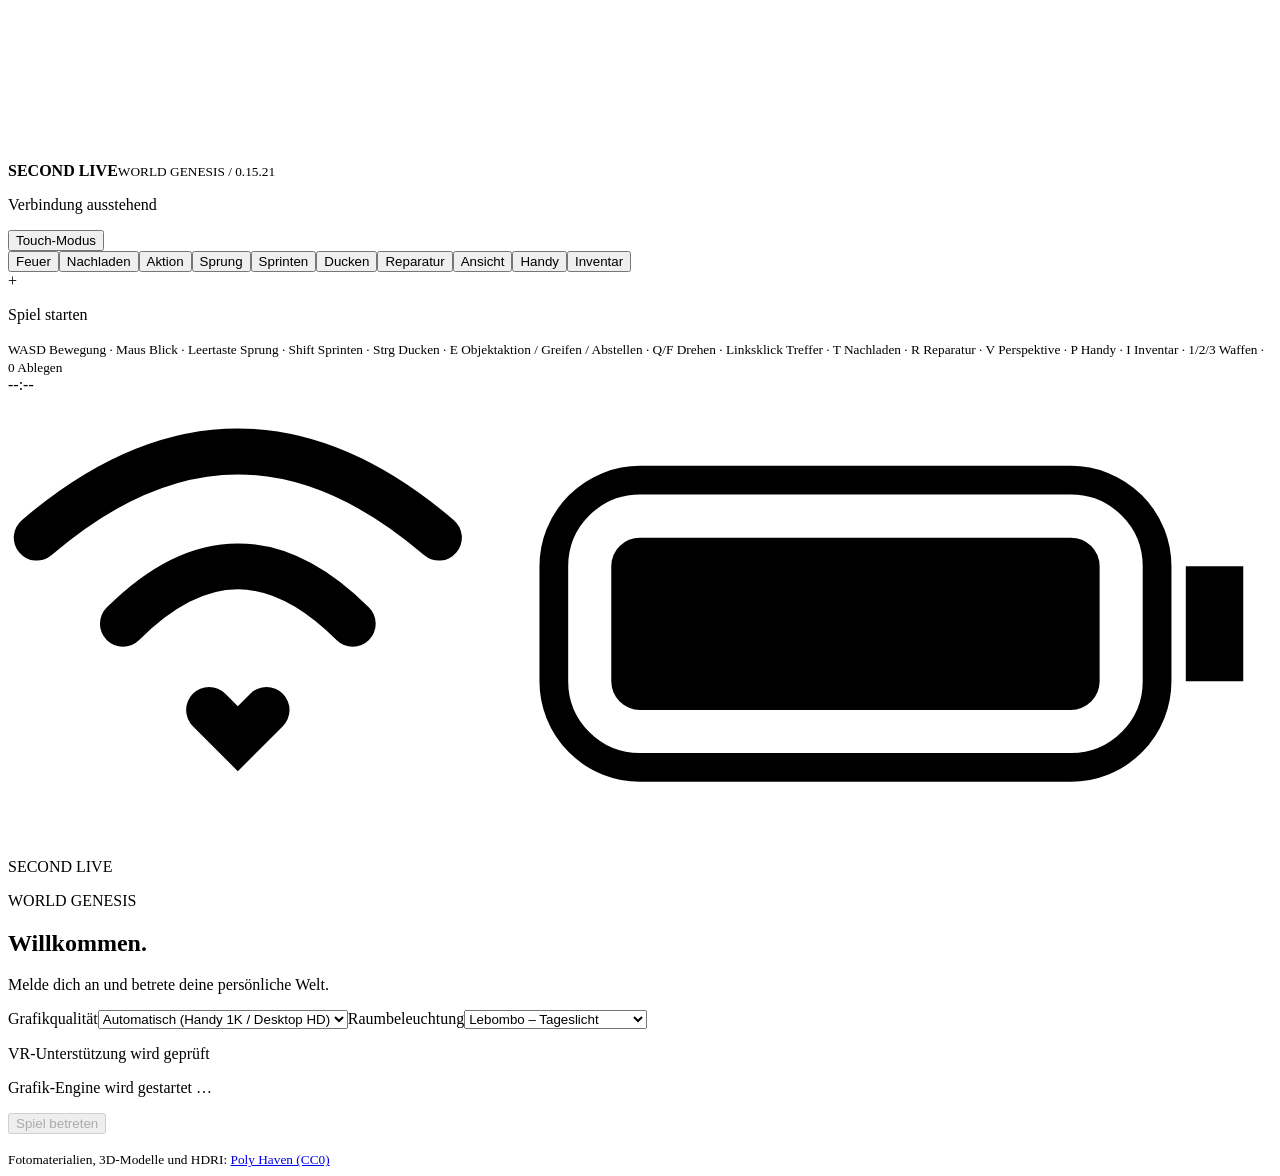
==== commit bca5e612: "Add connected terrain-following country roads to Free World (0.15.21)" ====
--- a/web/index.html
+++ b/web/index.html
@@ -1 +1 @@
-<!doctype html><html lang="de"><head><meta charset="utf-8"><meta name="viewport" content="width=device-width,initial-scale=1,viewport-fit=cover"><title>Second Live | World Genesis</title><link rel="stylesheet" href="/game.css"><script type="module" src="/bootstrap.js"></script><script type="module" src="/updater.js"></script></head><body><canvas id="world"></canvas><div id="error" hidden></div><header><strong>SECOND <span>LIVE</span></strong><small>WORLD GENESIS / 0.15.20</small><p id="worldstate">Verbindung ausstehend</p></header><button id="mode" type="button">Touch-Modus</button><button id="vr" type="button" hidden>VR starten</button><div id="touch" aria-label="Touch-Steuerung"><div id="stick" aria-label="Bewegung"><span></span></div><div id="actions"><button id="touchFire">Feuer</button><button id="touchReload">Nachladen</button><button id="touchInteract">Aktion</button><button id="touchSecondary" type="button" hidden>Weitere Aktion</button><button id="touchZoom" type="button" hidden aria-pressed="false">Zoom</button><button id="touchRotateLeft" type="button" hidden aria-label="Gegenstand links drehen">90° links</button><button id="touchRotateRight" type="button" hidden aria-label="Gegenstand rechts drehen">90° rechts</button><button id="touchJump">Sprung</button><button id="touchSprint" type="button" aria-pressed="false">Sprinten</button><button id="touchCrouch" type="button" aria-pressed="false">Ducken</button><button id="touchRepair">Reparatur</button><button id="touchView">Ansicht</button><button id="touchPhone">Handy</button><button id="touchArsenal">Inventar</button></div></div><div id="scope-overlay" aria-hidden="true" hidden></div><div id="sleep-overlay" hidden><strong>Du schläfst</strong><span>Aktionstaste · Aufwachen</span></div><div id="npc-greeting" role="status" aria-live="polite" hidden><strong>KI-Hotelservice</strong><span>Hallo!</span></div><div id="cross">+</div><aside id="free-hud" hidden aria-label="Free World"><div class="fw-hud-top"><strong>FREE WORLD</strong><span id="free-online">1 Spieler</span><span class="fw-time-weather"><span id="free-time">12:00</span><span id="free-weather">Heiter</span></span></div><div class="fw-health"><div id="free-health-bar"></div></div><div id="free-hud-detail">100 HP</div><div id="free-hud-size">Unbewaffnet</div></aside><aside id="minimap" hidden aria-label="Spielkarte"><canvas id="minimap-canvas" width="192" height="192" aria-hidden="true"></canvas><div id="minimap-location"></div></aside><div id="interaction-prompt" hidden><strong id="interaction-name"></strong><span id="interaction-actions"></span><div id="held-model-size" hidden aria-label="Modellgröße"><button id="held-size-minus" type="button" aria-label="Modell verkleinern" title="Verkleinern (Minus)">−</button><div><small>Größe</small><output id="held-model-extent" aria-live="polite">0,80 m</output></div><button id="held-size-plus" type="button" aria-label="Modell vergrößern" title="Vergrößern (Plus)">+</button><button id="held-mount" type="button" title="Auf eine freie Wandfläche schauen (B)">An Wand befestigen</button></div></div><footer><p id="hint">Spiel starten</p><p id="weaponstatus"></p><p id="ammo" aria-live="polite"></p><p id="notice" aria-live="polite"></p><small>WASD Bewegung · Maus Blick · Leertaste Sprung · Shift Sprinten · Strg Ducken · E Objektaktion / Greifen / Abstellen · Q/F Drehen · Linksklick Treffer · T Nachladen · R Reparatur · V Perspektive · P Handy · I Inventar · 1/2/3 Waffen · 0 Ablegen</small></footer><section id="phone" aria-label="Virtuelles Smartphone"><div class="sl-phone-screen"><div class="sl-phone-status"><time id="phone-clock">--:--</time><span class="sl-island" aria-hidden="true"></span><span class="sl-status-icons" aria-hidden="true"><svg viewBox="0 0 44 16" fill="none"><path d="M1 5q7-6 14 0M4 8q4-4 8 0M7 11l1 1 1-1" stroke="currentColor" stroke-width="1.6" stroke-linecap="round"/><rect x="19" y="3" width="21" height="10" rx="3" stroke="currentColor"/><rect x="21" y="5" width="17" height="6" rx="1" fill="currentColor"/><path d="M42 6v4" stroke="currentColor" stroke-width="2"/></svg></span></div><div class="sl-phone-top"><span>SECOND LIVE</span><button type="button" id="closephone" hidden aria-label="Smartphone schließen">×</button></div><div class="sl-phone-content"><section id="welcome" class="sl-phone-page"><article class="sl-form-page"><p class="sl-phone-kicker">WORLD GENESIS</p><h2>Willkommen.</h2><p class="sl-phone-subtitle">Melde dich an und betrete deine persönliche Welt.</p><div id="game-auth" hidden><label for="token">Server-Zugangsschlüssel (geschützter Modus)</label><input id="token" type="password" autocomplete="off"></div><div id="account-access" hidden><div class="account-tabs"><button id="auth-login" type="button" aria-pressed="true">Anmelden</button><button id="auth-register" type="button" aria-pressed="false">Registrieren</button></div><form id="account-form"><div id="nickname-field" hidden><label for="account-nickname">Spitzname</label><input id="account-nickname" autocomplete="nickname" minlength="3" maxlength="24" disabled><small>Dein Spitzname steht an deiner Zimmertür und über deinem Charakter.</small></div><label for="account-email">E-Mail-Adresse</label><input id="account-email" type="email" autocomplete="username" maxlength="254" required><label for="account-password">Passwort</label><input id="account-password" type="password" autocomplete="current-password" maxlength="128" required><p class="account-note" id="account-note">Melde dich an, um dein Zimmer und deinen Charakter zu laden.</p><button type="submit" class="account-submit" id="account-submit">Anmelden</button></form><div id="account-resume" hidden><p id="account-resume-name"></p><button id="account-continue" type="button">Weiter zum Charakter</button><button id="account-switch" type="button" class="secondary-button">Anderes Konto verwenden</button></div></div><div id="login-graphics"><div id="phone-graphics" class="graphicoptions"><label for="quality">Grafikqualität</label><select id="quality"><option value="auto">Automatisch (Handy 1K / Desktop HD)</option><option value="1k">Mobil / 1K</option><option value="2k">Desktop / 2K + 4K Raum</option></select><label for="lighting">Raumbeleuchtung</label><select id="lighting"><option value="lebombo">Lebombo – Tageslicht</option><option value="kiara_interior">Kiara Interior – warm</option><option value="brown_photostudio_04">Brown Photostudio – weich</option></select></div></div><p id="realismstatus" class="buildstatus"></p><p id="vrstatus" class="buildstatus">VR-Unterstützung wird geprüft</p><p id="assetstatus" role="status">Grafik-Engine wird gestartet …</p><button id="start" disabled>Spiel betreten</button><p id="loginerror" role="alert"></p><button type="button" class="secondary-button" id="update-open-welcome" hidden>System-Update</button><small>Fotomaterialien, 3D-Modelle und HDRI: <a href="https://polyhaven.com/" target="_blank" rel="noopener noreferrer">Poly Haven (CC0)</a></small></article></section><section id="character-editor" hidden aria-label="Charakter-Editor"><div class="character-panel"><p class="sl-phone-kicker">CHARACTER STUDIO</p><h2>Dein Charakter</h2><p id="character-player"></p><canvas id="character-preview" width="280" height="166" aria-label="Live-Vorschau deines 3D-Charakters"></canvas><div class="character-turn"><button id="character-left" type="button" aria-label="Nach links drehen">‹ Drehen</button><button id="character-random" type="button">Zufällig</button><button id="character-right" type="button" aria-label="Nach rechts drehen">Drehen ›</button></div><p class="account-note">20 professionell modellierte Menschen. Gesicht, Frisur und Hautton sind Teil des Grundmodells.</p><div id="character-fields"></div><p id="character-outfit-note" class="account-note"></p><p id="character-model-status" class="buildstatus" role="status" aria-live="polite"></p><button id="character-model-retry" type="button" class="secondary-button" hidden>3D-Modell erneut laden</button><p id="character-error" role="alert"></p><div class="character-buttons"><button id="character-save" type="button">Speichern und spielen</button><button id="character-cancel" type="button" class="secondary-button">Zurück</button></div></div></section><section id="arsenal" class="sl-phone-page" hidden><article><div class="phonehead"><strong>Inventar</strong><button id="closearsenal">Zurück</button></div><p>Drei Spielklassen mit unterschiedlichen Trefferwirkungen, Einzelschuss, Dauerfeuer und automatischem Nachladen. Die Werte sind auf die virtuelle Raumphysik abgestimmt.</p><div class="weaponcards"><button id="equip-pistol"><img id="photo-pistol" alt="3D-Inventarvorschau Pistole" hidden><small id="fallback-pistol" class="photo-fallback">Vorschau nicht verfügbar</small><span>Pistole wählen · 1</span><small id="model-pistol"></small><small>Einzelfeuer · leichter Schaden</small></button><button id="equip-rifle"><img id="photo-rifle" alt="3D-Inventarvorschau Scharfschützengewehr" hidden><small id="fallback-rifle" class="photo-fallback">Vorschau nicht verfügbar</small><span>Scharfschützengewehr · 2</span><small id="model-rifle"></small><small>Stärkster Spieltreffer · Free World: bis 300 m · automatisches Nachladen</small></button><button id="equip-m16"><img id="photo-m16" alt="3D-Inventarvorschau M16" hidden><small id="fallback-m16" class="photo-fallback">Vorschau nicht verfügbar</small><span>M16 wählen · 3</span><small id="model-m16"></small><small>Mittlerer Trefferschaden · schnelleres Dauerfeuer: Taste halten</small></button></div><div id="free-inventory-items" hidden><button id="equip-block" type="button">Baublock aufnehmen · 4</button><button id="equip-block-settings" type="button" class="sl-secondary">Blockgröße, Form und Bild</button><button id="equip-models" type="button" class="sl-secondary">Eigene 3D-Modelle</button></div><button id="equip-none">Ablegen / Auswahl abbrechen · 0</button><small>Die Inventarbilder werden direkt aus den geladenen 3D-Spielmodellen gerendert. Originalfotos dienen nur als optionaler Ersatz.</small><small id="m16-credit" class="buildstatus"></small></article></section><div id="phone-page-home" hidden><p class="sl-phone-date" id="phone-date"></p><h2>Genesis</h2><p class="sl-phone-subtitle">Deine Welt. Dein Alltag.</p><div class="sl-widget"><span class="sl-widget-kicker">WORLD GENESIS</span><strong>Dein Hotelzimmer</strong><p>Dein Ausgangspunkt für die wachsende Spielwelt.</p></div><div class="sl-app-grid"><button id="phone-app-world" class="sl-app" type="button"><span class="sl-app-icon world"><svg aria-hidden="true" viewBox="0 0 24 24" fill="none" stroke="currentColor" stroke-width="1.7" stroke-linecap="round" stroke-linejoin="round"><circle cx="12" cy="12" r="9"/><path d="M3 12h18M12 3c5 5 5 13 0 18M12 3c-5 5-5 13 0 18"/></svg></span><span>Welt</span></button><button id="phone-app-inventory" class="sl-app" type="button"><span class="sl-app-icon inventory"><svg aria-hidden="true" viewBox="0 0 24 24" fill="none" stroke="currentColor" stroke-width="1.7" stroke-linecap="round" stroke-linejoin="round"><rect x="4" y="6" width="16" height="15" rx="3"/><path d="M8 6V4h8v2M4 12h16M10 12v2h4v-2"/></svg></span><span>Inventar</span></button><button id="phone-app-settings" class="sl-app" type="button"><span class="sl-app-icon settings"><svg aria-hidden="true" viewBox="0 0 24 24" fill="none" stroke="currentColor" stroke-width="1.7" stroke-linecap="round" stroke-linejoin="round"><circle cx="12" cy="12" r="3"/><path d="M12 2v3m0 14v3M2 12h3m14 0h3M5 5l2 2m10 10 2 2M5 19l2-2M17 7l2-2"/><circle cx="12" cy="12" r="7"/></svg></span><span>Einstellungen</span></button><button id="phone-app-models" class="sl-app" type="button"><span class="sl-app-icon models"><svg aria-hidden="true" viewBox="0 0 24 24" fill="none" stroke="currentColor" stroke-width="1.7" stroke-linecap="round" stroke-linejoin="round"><path d="M12 2 3 7v10l9 5 9-5V7l-9-5ZM3 7l9 5 9-5M12 12v10"/><path d="m7.5 4.5 9 5"/></svg></span><span>3D-Modelle</span></button><button id="phone-app-free" class="sl-app" type="button" hidden><span class="sl-app-icon free"><svg aria-hidden="true" viewBox="0 0 24 24" fill="none" stroke="currentColor" stroke-width="1.7" stroke-linejoin="round"><path d="M3 8 12 3l9 5v9l-9 5-9-5ZM3 8l9 5 9-5M12 13v9M7.5 5.5l9 5"/></svg></span><span>Free World</span></button><button id="phone-app-flashlight" class="sl-app" type="button"><span class="sl-app-icon flashlight"><svg aria-hidden="true" viewBox="0 0 24 24" fill="none" stroke="currentColor" stroke-width="1.7" stroke-linecap="round" stroke-linejoin="round"><path d="M8 3h8v5l-2 3v9h-4v-9L8 8V3zM8 7h8M12 13v2M5 2 3 5M19 2l2 3"/></svg></span><span>Taschenlampe</span></button><button id="update-open-phone" class="sl-app" type="button" hidden><span class="sl-app-icon update"><svg aria-hidden="true" viewBox="0 0 24 24" fill="none" stroke="currentColor" stroke-width="1.7" stroke-linecap="round" stroke-linejoin="round"><path d="M20 10a8 8 0 0 0-14-4L3 9m0-6v6h6M4 14a8 8 0 0 0 14 4l3-3m0 6v-6h-6"/></svg></span><span>System</span></button></div></div><div id="phone-page-world" hidden><p class="sl-phone-kicker">WORLD BUILDER</p><h2>Meine Welt</h2><div class="sl-settings-card"><strong id="phone-worldstate">Privater Startraum</strong><p>Dein Zimmer ist privat. Im gemeinsamen Hotelflur begegnest du anderen Gästen desselben Servers. Die eigene Zimmertür ist grün markiert.</p><button id="refresh" type="button" class="sl-secondary">Status aktualisieren</button><button id="restore-hotel" type="button" class="sl-secondary">Hotelanordnung wiederherstellen</button><p class="sl-phone-note">Stellt die Möbel an ihre Standardpositionen zurück. Schäden und Fortschritt bleiben erhalten.</p></div><div class="sl-settings-card"><strong>Eigene Welten</strong><p>Hier kannst du künftig zusätzliche 3D-Welten und eigene modellierte Orte laden.</p><p class="sl-phone-note">Der Import kompletter Welten folgt später. Eigene Gegenstände kannst du bereits in deinem Hotelzimmer verwenden.</p><button id="world-open-models" type="button">3D-Modelle importieren</button></div><p class="sl-phone-note">Weitere Orte folgen mit den nächsten Spielupdates.</p></div><div id="phone-page-models" hidden><p class="sl-phone-kicker">WORLD BUILDER</p><h2>3D-Modelle</h2><p class="sl-phone-subtitle">Gestalte dein eigenes Hotelzimmer.</p><div class="sl-settings-card"><strong>Modelle entdecken</strong><p>Kostenlose Möbel und Dekorationen von Poly Haven (CC0). Lade ein Modell herunter und exportiere es bei Bedarf in Blender als glTF Binary (.glb).</p><a href="https://polyhaven.com/models/furniture" target="_blank" rel="noopener noreferrer" class="sl-model-link">Poly Haven · Möbel entdecken</a><a href="https://sketchfab.com/search?features=downloadable&amp;type=models&amp;q=furniture" target="_blank" rel="noopener noreferrer" class="sl-model-link">Sketchfab · Downloadmodelle (Lizenz prüfen)</a><details class="sl-model-help"><summary>So funktioniert der Import</summary><p>1. Ein Modell mit passender Lizenz herunterladen. Wenn eine .gltf-Datei mit Texturen geliefert wird: ZIP entpacken, in Blender importieren und als glTF Binary (.glb) exportieren. Mesh-Kompression deaktivieren und Animationen abwählen. Direkt aus TRELLIS 2 exportierte GLB-Dateien mit WebP-Texturen werden ebenfalls unterstützt.</p><p>2. Eine statische GLB-Datei bis 16 MiB mit eingebetteten PNG/JPEG/WebP-Texturen auswählen. Empfohlen: 1K-Texturen, maximal 2K und 200.000 Dreiecke.</p><p>3. Importieren. Das Modell erscheint vor dir; anschließend kannst du die Position, Höhe, Größe und Drehung speichern. Die Kollision mit deinem Charakter ist optional; Schwerkraft und Objektkollisionen bleiben aktiv.</p></details></div><div class="sl-settings-card"><strong>Modell importieren</strong><p id="room-model-login" class="sl-phone-note" hidden>Bitte mit einem Benutzerkonto in dein eigenes Hotelzimmer zurückkehren.</p><p id="room-model-usage" class="sl-phone-note">0 / 8 Modelle</p><label class="sl-model-file-label" for="room-model-file">GLB-Datei</label><input type="file" id="room-model-file" accept=".glb,model/gltf-binary"><button id="room-model-upload" type="button" disabled>Importieren</button><p id="room-model-message" role="status" aria-live="polite" class="sl-phone-note"></p></div><div class="sl-settings-card"><strong>Meine Modelle</strong><label class="sl-model-file-label" for="room-model-select">Gegenstand</label><select id="room-model-select"><option value="">Noch keine Modelle</option></select><div id="room-model-editor" hidden><p id="room-model-render" class="sl-phone-note" role="status"></p><button id="room-model-retry" type="button" class="sl-secondary" hidden>Darstellung erneut laden</button><form id="room-model-placement" class="sl-model-form"><label>X · links/rechts (m)<input id="room-model-x" type="number" min="-4.7" max="4.7" step=".01" required></label><label>Z · vor/zurück (m)<input id="room-model-z" type="number" min="-4.7" max="4.7" step=".01" required></label><label>Höhe über Boden (m)<input id="room-model-y" type="number" min="0" max="2.75" step=".01" required></label><label>Größe · längste Seite (m)<input id="room-model-extent" type="number" min=".1" max="2.4" step=".01" required></label><label>Drehung (Grad)<input id="room-model-rotation" type="number" min="0" max="360" step="1" required></label><label class="sl-model-collision"><input id="room-model-solid" type="checkbox"> Spieler-Kollision</label></form><button id="room-model-front" type="button" class="sl-secondary">Vor mir platzieren</button><button id="room-model-save" type="button">Platzierung speichern</button><button id="room-model-repair" type="button" class="sl-secondary">Modell reparieren</button><button id="room-model-hide" type="button" class="sl-secondary">Zurück ins Inventar</button><button id="room-model-delete" type="button" class="sl-secondary sl-model-delete">Dauerhaft löschen</button><p class="sl-phone-note">Deine Modelle besitzen Schwerkraft, Objektkollisionen und einen Schadenszustand. E: Aufheben/Abstellen · +/−: Größe · Q/F: Drehen · B: Wandbefestigung · G: Fallenlassen · R: Reparieren. Die Spieler-Kollision lässt sich abschalten. Zerstörte Modelle bleiben zur Reparatur im Inventar.</p></div></div></div><div id="phone-page-free" hidden><p class="sl-phone-kicker">SHARED CREATIVE SPACE</p><h2>Free World</h2><p class="sl-phone-subtitle">300 × 300 m · Grasland und Eisgrenze · Tag und Nacht · PvP aktiv</p><div id="free-outside" class="sl-settings-card"><strong>Free World betreten</strong><p>Gehe im Hotelflur bis zur Tür FREE WORLD am nördlichen Ende. Schau auf die Tür und drücke E. Das Hotel bleibt ein geschützter Bereich.</p></div><div id="free-tools" hidden><div class="sl-settings-card"><strong>Baublock</strong><label class="sl-model-file-label" for="free-size">Blockgröße</label><select id="free-size"><option value="1">0,50 m</option><option value="2" selected>1,00 m</option><option value="3">1,50 m</option><option value="4">2,00 m</option><option value="5">2,50 m</option><option value="6">3,00 m</option><option value="7">3,50 m</option><option value="8">4,00 m</option></select><label class="sl-model-file-label" for="free-shape">Form</label><select id="free-shape"><option value="cube">Würfel</option><option value="wall-z">Wandplatte · Z</option><option value="wall-x">Wandplatte · X</option><option value="floor">Bodenplatte</option></select><button id="free-block-take" type="button">Baublock aufnehmen</button><button id="free-inventory" type="button" class="sl-secondary">Zum Inventar</button><p class="sl-phone-note">I: Inventar · 4 / Mausrad: Baublock · Linksklick: setzen · Rechtsklick: eigene Blöcke entfernen · +/−: Größe · E: Aufheben/Abstellen · Q/F: Drehen · 0: Abbrechen · Entf: Entfernen. Spielwaffen direkt über 1–3.</p></div><div class="sl-settings-card"><strong>Eigene 3D-Modelle</strong><p>Wähle ein Modell aus deiner privaten Bibliothek. Beim Setzen entsteht eine öffentliche Kopie in der Free World. Die Originaldatei bleibt privat gespeichert.</p><label for="free-model-select">Modell auswählen</label><select id="free-model-select"><option value="">Modell auswählen</option></select><button id="free-model-take" type="button" disabled>Modell aufnehmen</button><label for="free-model-file">Neues Modell importieren</label><input id="free-model-file" type="file" accept=".glb,model/gltf-binary"><button id="free-model-upload" type="button">GLB importieren</button><p id="free-model-message" class="sl-phone-note" role="status"></p><p class="sl-phone-note">+/−: Modellgröße in 10-cm-Schritten (0,10–4 m) · E: Aufheben/Abstellen · Q/F: Drehen · B: Wandbefestigung · R: Reparieren · Entf: Entfernen.</p></div><div class="sl-settings-card"><strong>Eigene Bildtexturen</strong><p>Ein Bild wird als Textur auf alle Seiten neuer Blöcke gelegt. Die Bildinhalte sind für alle Teilnehmer der Free World sichtbar. Lade nur Bilder hoch, die du teilen darfst.</p><label class="sl-model-file-label" for="free-texture-file">Bilddatei</label><input id="free-texture-file" type="file" accept="image/png,image/jpeg,image/webp"><button id="free-texture-upload" type="button">Bild importieren</button><label class="sl-model-file-label" for="free-texture-select">Textur für neue Blöcke</label><select id="free-texture-select"><option value="">Weiß / Standard</option></select><button id="free-texture-delete" type="button" class="sl-secondary">Unbenutzte Textur löschen</button><p id="free-texture-message" class="sl-phone-note" role="status"></p><p id="free-usage" class="sl-phone-note"></p></div><div class="sl-settings-card"><strong>Hotel</strong><p>Über die Tür HOTEL oder diese Schaltfläche gelangst du zurück in den Hotelflur. Deine Bauwerke bleiben gespeichert.</p><button id="free-leave" type="button" class="sl-secondary">Zurück zum Hotel</button></div></div></div><div id="phone-page-flashlight" hidden><p class="sl-phone-kicker">WERKZEUGE</p><h2>Taschenlampe</h2><p class="sl-phone-subtitle">Licht in deiner Spielwelt.</p><div class="sl-settings-card flashlight-card"><div class="flashlight-symbol" aria-hidden="true"><svg viewBox="0 0 24 24" fill="none" stroke="currentColor" stroke-width="1.5" stroke-linecap="round" stroke-linejoin="round"><path d="M8 3h8v5l-2 3v9h-4v-9L8 8V3zM8 7h8M12 13v2M5 2 3 5M19 2l2 3"/></svg></div><strong id="flashlight-status" role="status">Taschenlampe ist ausgeschaltet</strong><button id="flashlight-toggle" type="button" aria-pressed="false">Einschalten</button><p>Die Lampe leuchtet in deine Blickrichtung und bleibt auch bei geschlossenem Smartphone aktiv. Zum Ausschalten öffne diese App erneut.</p></div></div><div id="phone-page-settings" hidden><p class="sl-phone-kicker">SYSTEM</p><h2>Einstellungen</h2><div class="sl-settings-card"><strong>Grafik</strong><div id="settings-graphics"></div><p class="sl-phone-note">Eine Änderung lädt das Spiel neu.</p></div><div id="account-phone" class="sl-settings-card" hidden><strong id="account-phone-name"></strong><p>Dein persönlicher Charakter und dein festes Hotelzimmer.</p><button id="edit-character" type="button">Charakter gestalten</button><button id="account-logout" type="button" class="sl-secondary">Abmelden</button></div><div class="sl-settings-card"><label class="sl-setting-row" for="phone-sound"><span>Spielgeräusche</span><input id="phone-sound" type="checkbox" checked></label><label class="sl-setting-row" for="phone-volume"><span>Lautstärke</span><output id="phone-volume-label">55 %</output></label><input id="phone-volume" type="range" min="0" max="100" value="55" aria-label="Lautstärke"><button id="phone-audio-test" type="button" class="sl-secondary">Ton testen</button></div><p class="sl-phone-note">Einstellungen gelten auf diesem Gerät. Geräusche werden lokal erzeugt.</p></div></div><section id="updater" class="sl-system-page" hidden aria-label="Server-Update"><article class="update-card"><div class="phonehead"><strong>SECOND LIVE / SYSTEM</strong><button id="update-close" type="button">Schließen</button></div><h2>Spiel aktualisieren</h2><p>Entwicklungskanal: GitHub / main</p><p class="account-note">Angemeldet als Administrator. System-Updates sind ausschließlich deinem freigegebenen Konto vorbehalten.</p><div class="update-versions"><small>Installierte Revision</small><code id="update-current">–</code><small>GitHub-Revision</small><code id="update-latest">–</code></div><h3 id="update-phase">Systemstatus</h3><p id="update-message" aria-live="polite">Status wird abgerufen.</p><button type="button" id="update-check" disabled>Auf Updates prüfen</button><button type="button" id="update-install" disabled>Update installieren</button><button type="button" id="update-reload" hidden>Spiel neu laden</button><div class="sl-settings-card"><strong>Dorfmodelle</strong><p>Das Standardpaket wird beim Docker-Build direkt aus dem GitHub-Repository eingebunden. Bereits importierte Modelle bleiben erhalten.</p><details><summary>Eigenes Modellpaket importieren (optional)</summary><label for="village-asset-file">Fertiges Modellpaket (ZIP, max. 24 MiB)</label><input type="file" id="village-asset-file" accept=".zip,application/zip"><button type="button" id="village-asset-upload" disabled>Gebäudemodelle installieren</button><button type="button" id="village-asset-reload" hidden>Spiel mit neuen Modellen neu laden</button></details><p class="sl-phone-note" id="village-asset-status" role="status" aria-live="polite">Modellbestand wird geprüft.</p></div><small>Während des Builds bleibt das bisherige Spiel online. Beim Wechsel wird es kurz unterbrochen. Nur im vertrauenswürdigen LAN oder über HTTPS verwalten.</small></article></section><div class="sl-phone-dock"><button type="button" id="phone-home" hidden aria-label="Home-Bildschirm"><svg aria-hidden="true" viewBox="0 0 24 24" fill="none" stroke="currentColor" stroke-width="1.7" stroke-linecap="round" stroke-linejoin="round"><path d="M4 11l8-7 8 7v9H4zM10 20v-6h4v6"/></svg></button></div><div class="sl-home-bar" aria-hidden="true"></div></div></section></body></html>
+<!doctype html><html lang="de"><head><meta charset="utf-8"><meta name="viewport" content="width=device-width,initial-scale=1,viewport-fit=cover"><title>Second Live | World Genesis</title><link rel="stylesheet" href="/game.css"><script type="module" src="/bootstrap.js"></script><script type="module" src="/updater.js"></script></head><body><canvas id="world"></canvas><div id="error" hidden></div><header><strong>SECOND <span>LIVE</span></strong><small>WORLD GENESIS / 0.15.21</small><p id="worldstate">Verbindung ausstehend</p></header><button id="mode" type="button">Touch-Modus</button><button id="vr" type="button" hidden>VR starten</button><div id="touch" aria-label="Touch-Steuerung"><div id="stick" aria-label="Bewegung"><span></span></div><div id="actions"><button id="touchFire">Feuer</button><button id="touchReload">Nachladen</button><button id="touchInteract">Aktion</button><button id="touchSecondary" type="button" hidden>Weitere Aktion</button><button id="touchZoom" type="button" hidden aria-pressed="false">Zoom</button><button id="touchRotateLeft" type="button" hidden aria-label="Gegenstand links drehen">90° links</button><button id="touchRotateRight" type="button" hidden aria-label="Gegenstand rechts drehen">90° rechts</button><button id="touchJump">Sprung</button><button id="touchSprint" type="button" aria-pressed="false">Sprinten</button><button id="touchCrouch" type="button" aria-pressed="false">Ducken</button><button id="touchRepair">Reparatur</button><button id="touchView">Ansicht</button><button id="touchPhone">Handy</button><button id="touchArsenal">Inventar</button></div></div><div id="scope-overlay" aria-hidden="true" hidden></div><div id="sleep-overlay" hidden><strong>Du schläfst</strong><span>Aktionstaste · Aufwachen</span></div><div id="npc-greeting" role="status" aria-live="polite" hidden><strong>KI-Hotelservice</strong><span>Hallo!</span></div><div id="cross">+</div><aside id="free-hud" hidden aria-label="Free World"><div class="fw-hud-top"><strong>FREE WORLD</strong><span id="free-online">1 Spieler</span><span class="fw-time-weather"><span id="free-time">12:00</span><span id="free-weather">Heiter</span></span></div><div class="fw-health"><div id="free-health-bar"></div></div><div id="free-hud-detail">100 HP</div><div id="free-hud-size">Unbewaffnet</div></aside><aside id="minimap" hidden aria-label="Spielkarte"><canvas id="minimap-canvas" width="192" height="192" aria-hidden="true"></canvas><div id="minimap-location"></div></aside><div id="interaction-prompt" hidden><strong id="interaction-name"></strong><span id="interaction-actions"></span><div id="held-model-size" hidden aria-label="Modellgröße"><button id="held-size-minus" type="button" aria-label="Modell verkleinern" title="Verkleinern (Minus)">−</button><div><small>Größe</small><output id="held-model-extent" aria-live="polite">0,80 m</output></div><button id="held-size-plus" type="button" aria-label="Modell vergrößern" title="Vergrößern (Plus)">+</button><button id="held-mount" type="button" title="Auf eine freie Wandfläche schauen (B)">An Wand befestigen</button></div></div><footer><p id="hint">Spiel starten</p><p id="weaponstatus"></p><p id="ammo" aria-live="polite"></p><p id="notice" aria-live="polite"></p><small>WASD Bewegung · Maus Blick · Leertaste Sprung · Shift Sprinten · Strg Ducken · E Objektaktion / Greifen / Abstellen · Q/F Drehen · Linksklick Treffer · T Nachladen · R Reparatur · V Perspektive · P Handy · I Inventar · 1/2/3 Waffen · 0 Ablegen</small></footer><section id="phone" aria-label="Virtuelles Smartphone"><div class="sl-phone-screen"><div class="sl-phone-status"><time id="phone-clock">--:--</time><span class="sl-island" aria-hidden="true"></span><span class="sl-status-icons" aria-hidden="true"><svg viewBox="0 0 44 16" fill="none"><path d="M1 5q7-6 14 0M4 8q4-4 8 0M7 11l1 1 1-1" stroke="currentColor" stroke-width="1.6" stroke-linecap="round"/><rect x="19" y="3" width="21" height="10" rx="3" stroke="currentColor"/><rect x="21" y="5" width="17" height="6" rx="1" fill="currentColor"/><path d="M42 6v4" stroke="currentColor" stroke-width="2"/></svg></span></div><div class="sl-phone-top"><span>SECOND LIVE</span><button type="button" id="closephone" hidden aria-label="Smartphone schließen">×</button></div><div class="sl-phone-content"><section id="welcome" class="sl-phone-page"><article class="sl-form-page"><p class="sl-phone-kicker">WORLD GENESIS</p><h2>Willkommen.</h2><p class="sl-phone-subtitle">Melde dich an und betrete deine persönliche Welt.</p><div id="game-auth" hidden><label for="token">Server-Zugangsschlüssel (geschützter Modus)</label><input id="token" type="password" autocomplete="off"></div><div id="account-access" hidden><div class="account-tabs"><button id="auth-login" type="button" aria-pressed="true">Anmelden</button><button id="auth-register" type="button" aria-pressed="false">Registrieren</button></div><form id="account-form"><div id="nickname-field" hidden><label for="account-nickname">Spitzname</label><input id="account-nickname" autocomplete="nickname" minlength="3" maxlength="24" disabled><small>Dein Spitzname steht an deiner Zimmertür und über deinem Charakter.</small></div><label for="account-email">E-Mail-Adresse</label><input id="account-email" type="email" autocomplete="username" maxlength="254" required><label for="account-password">Passwort</label><input id="account-password" type="password" autocomplete="current-password" maxlength="128" required><p class="account-note" id="account-note">Melde dich an, um dein Zimmer und deinen Charakter zu laden.</p><button type="submit" class="account-submit" id="account-submit">Anmelden</button></form><div id="account-resume" hidden><p id="account-resume-name"></p><button id="account-continue" type="button">Weiter zum Charakter</button><button id="account-switch" type="button" class="secondary-button">Anderes Konto verwenden</button></div></div><div id="login-graphics"><div id="phone-graphics" class="graphicoptions"><label for="quality">Grafikqualität</label><select id="quality"><option value="auto">Automatisch (Handy 1K / Desktop HD)</option><option value="1k">Mobil / 1K</option><option value="2k">Desktop / 2K + 4K Raum</option></select><label for="lighting">Raumbeleuchtung</label><select id="lighting"><option value="lebombo">Lebombo – Tageslicht</option><option value="kiara_interior">Kiara Interior – warm</option><option value="brown_photostudio_04">Brown Photostudio – weich</option></select></div></div><p id="realismstatus" class="buildstatus"></p><p id="vrstatus" class="buildstatus">VR-Unterstützung wird geprüft</p><p id="assetstatus" role="status">Grafik-Engine wird gestartet …</p><button id="start" disabled>Spiel betreten</button><p id="loginerror" role="alert"></p><button type="button" class="secondary-button" id="update-open-welcome" hidden>System-Update</button><small>Fotomaterialien, 3D-Modelle und HDRI: <a href="https://polyhaven.com/" target="_blank" rel="noopener noreferrer">Poly Haven (CC0)</a></small></article></section><section id="character-editor" hidden aria-label="Charakter-Editor"><div class="character-panel"><p class="sl-phone-kicker">CHARACTER STUDIO</p><h2>Dein Charakter</h2><p id="character-player"></p><canvas id="character-preview" width="280" height="166" aria-label="Live-Vorschau deines 3D-Charakters"></canvas><div class="character-turn"><button id="character-left" type="button" aria-label="Nach links drehen">‹ Drehen</button><button id="character-random" type="button">Zufällig</button><button id="character-right" type="button" aria-label="Nach rechts drehen">Drehen ›</button></div><p class="account-note">20 professionell modellierte Menschen. Gesicht, Frisur und Hautton sind Teil des Grundmodells.</p><div id="character-fields"></div><p id="character-outfit-note" class="account-note"></p><p id="character-model-status" class="buildstatus" role="status" aria-live="polite"></p><button id="character-model-retry" type="button" class="secondary-button" hidden>3D-Modell erneut laden</button><p id="character-error" role="alert"></p><div class="character-buttons"><button id="character-save" type="button">Speichern und spielen</button><button id="character-cancel" type="button" class="secondary-button">Zurück</button></div></div></section><section id="arsenal" class="sl-phone-page" hidden><article><div class="phonehead"><strong>Inventar</strong><button id="closearsenal">Zurück</button></div><p>Drei Spielklassen mit unterschiedlichen Trefferwirkungen, Einzelschuss, Dauerfeuer und automatischem Nachladen. Die Werte sind auf die virtuelle Raumphysik abgestimmt.</p><div class="weaponcards"><button id="equip-pistol"><img id="photo-pistol" alt="3D-Inventarvorschau Pistole" hidden><small id="fallback-pistol" class="photo-fallback">Vorschau nicht verfügbar</small><span>Pistole wählen · 1</span><small id="model-pistol"></small><small>Einzelfeuer · leichter Schaden</small></button><button id="equip-rifle"><img id="photo-rifle" alt="3D-Inventarvorschau Scharfschützengewehr" hidden><small id="fallback-rifle" class="photo-fallback">Vorschau nicht verfügbar</small><span>Scharfschützengewehr · 2</span><small id="model-rifle"></small><small>Stärkster Spieltreffer · Free World: bis 300 m · automatisches Nachladen</small></button><button id="equip-m16"><img id="photo-m16" alt="3D-Inventarvorschau M16" hidden><small id="fallback-m16" class="photo-fallback">Vorschau nicht verfügbar</small><span>M16 wählen · 3</span><small id="model-m16"></small><small>Mittlerer Trefferschaden · schnelleres Dauerfeuer: Taste halten</small></button></div><div id="free-inventory-items" hidden><button id="equip-block" type="button">Baublock aufnehmen · 4</button><button id="equip-block-settings" type="button" class="sl-secondary">Blockgröße, Form und Bild</button><button id="equip-models" type="button" class="sl-secondary">Eigene 3D-Modelle</button></div><button id="equip-none">Ablegen / Auswahl abbrechen · 0</button><small>Die Inventarbilder werden direkt aus den geladenen 3D-Spielmodellen gerendert. Originalfotos dienen nur als optionaler Ersatz.</small><small id="m16-credit" class="buildstatus"></small></article></section><div id="phone-page-home" hidden><p class="sl-phone-date" id="phone-date"></p><h2>Genesis</h2><p class="sl-phone-subtitle">Deine Welt. Dein Alltag.</p><div class="sl-widget"><span class="sl-widget-kicker">WORLD GENESIS</span><strong>Dein Hotelzimmer</strong><p>Dein Ausgangspunkt für die wachsende Spielwelt.</p></div><div class="sl-app-grid"><button id="phone-app-world" class="sl-app" type="button"><span class="sl-app-icon world"><svg aria-hidden="true" viewBox="0 0 24 24" fill="none" stroke="currentColor" stroke-width="1.7" stroke-linecap="round" stroke-linejoin="round"><circle cx="12" cy="12" r="9"/><path d="M3 12h18M12 3c5 5 5 13 0 18M12 3c-5 5-5 13 0 18"/></svg></span><span>Welt</span></button><button id="phone-app-inventory" class="sl-app" type="button"><span class="sl-app-icon inventory"><svg aria-hidden="true" viewBox="0 0 24 24" fill="none" stroke="currentColor" stroke-width="1.7" stroke-linecap="round" stroke-linejoin="round"><rect x="4" y="6" width="16" height="15" rx="3"/><path d="M8 6V4h8v2M4 12h16M10 12v2h4v-2"/></svg></span><span>Inventar</span></button><button id="phone-app-settings" class="sl-app" type="button"><span class="sl-app-icon settings"><svg aria-hidden="true" viewBox="0 0 24 24" fill="none" stroke="currentColor" stroke-width="1.7" stroke-linecap="round" stroke-linejoin="round"><circle cx="12" cy="12" r="3"/><path d="M12 2v3m0 14v3M2 12h3m14 0h3M5 5l2 2m10 10 2 2M5 19l2-2M17 7l2-2"/><circle cx="12" cy="12" r="7"/></svg></span><span>Einstellungen</span></button><button id="phone-app-models" class="sl-app" type="button"><span class="sl-app-icon models"><svg aria-hidden="true" viewBox="0 0 24 24" fill="none" stroke="currentColor" stroke-width="1.7" stroke-linecap="round" stroke-linejoin="round"><path d="M12 2 3 7v10l9 5 9-5V7l-9-5ZM3 7l9 5 9-5M12 12v10"/><path d="m7.5 4.5 9 5"/></svg></span><span>3D-Modelle</span></button><button id="phone-app-free" class="sl-app" type="button" hidden><span class="sl-app-icon free"><svg aria-hidden="true" viewBox="0 0 24 24" fill="none" stroke="currentColor" stroke-width="1.7" stroke-linejoin="round"><path d="M3 8 12 3l9 5v9l-9 5-9-5ZM3 8l9 5 9-5M12 13v9M7.5 5.5l9 5"/></svg></span><span>Free World</span></button><button id="phone-app-flashlight" class="sl-app" type="button"><span class="sl-app-icon flashlight"><svg aria-hidden="true" viewBox="0 0 24 24" fill="none" stroke="currentColor" stroke-width="1.7" stroke-linecap="round" stroke-linejoin="round"><path d="M8 3h8v5l-2 3v9h-4v-9L8 8V3zM8 7h8M12 13v2M5 2 3 5M19 2l2 3"/></svg></span><span>Taschenlampe</span></button><button id="update-open-phone" class="sl-app" type="button" hidden><span class="sl-app-icon update"><svg aria-hidden="true" viewBox="0 0 24 24" fill="none" stroke="currentColor" stroke-width="1.7" stroke-linecap="round" stroke-linejoin="round"><path d="M20 10a8 8 0 0 0-14-4L3 9m0-6v6h6M4 14a8 8 0 0 0 14 4l3-3m0 6v-6h-6"/></svg></span><span>System</span></button></div></div><div id="phone-page-world" hidden><p class="sl-phone-kicker">WORLD BUILDER</p><h2>Meine Welt</h2><div class="sl-settings-card"><strong id="phone-worldstate">Privater Startraum</strong><p>Dein Zimmer ist privat. Im gemeinsamen Hotelflur begegnest du anderen Gästen desselben Servers. Die eigene Zimmertür ist grün markiert.</p><button id="refresh" type="button" class="sl-secondary">Status aktualisieren</button><button id="restore-hotel" type="button" class="sl-secondary">Hotelanordnung wiederherstellen</button><p class="sl-phone-note">Stellt die Möbel an ihre Standardpositionen zurück. Schäden und Fortschritt bleiben erhalten.</p></div><div class="sl-settings-card"><strong>Eigene Welten</strong><p>Hier kannst du künftig zusätzliche 3D-Welten und eigene modellierte Orte laden.</p><p class="sl-phone-note">Der Import kompletter Welten folgt später. Eigene Gegenstände kannst du bereits in deinem Hotelzimmer verwenden.</p><button id="world-open-models" type="button">3D-Modelle importieren</button></div><p class="sl-phone-note">Weitere Orte folgen mit den nächsten Spielupdates.</p></div><div id="phone-page-models" hidden><p class="sl-phone-kicker">WORLD BUILDER</p><h2>3D-Modelle</h2><p class="sl-phone-subtitle">Gestalte dein eigenes Hotelzimmer.</p><div class="sl-settings-card"><strong>Modelle entdecken</strong><p>Kostenlose Möbel und Dekorationen von Poly Haven (CC0). Lade ein Modell herunter und exportiere es bei Bedarf in Blender als glTF Binary (.glb).</p><a href="https://polyhaven.com/models/furniture" target="_blank" rel="noopener noreferrer" class="sl-model-link">Poly Haven · Möbel entdecken</a><a href="https://sketchfab.com/search?features=downloadable&amp;type=models&amp;q=furniture" target="_blank" rel="noopener noreferrer" class="sl-model-link">Sketchfab · Downloadmodelle (Lizenz prüfen)</a><details class="sl-model-help"><summary>So funktioniert der Import</summary><p>1. Ein Modell mit passender Lizenz herunterladen. Wenn eine .gltf-Datei mit Texturen geliefert wird: ZIP entpacken, in Blender importieren und als glTF Binary (.glb) exportieren. Mesh-Kompression deaktivieren und Animationen abwählen. Direkt aus TRELLIS 2 exportierte GLB-Dateien mit WebP-Texturen werden ebenfalls unterstützt.</p><p>2. Eine statische GLB-Datei bis 16 MiB mit eingebetteten PNG/JPEG/WebP-Texturen auswählen. Empfohlen: 1K-Texturen, maximal 2K und 200.000 Dreiecke.</p><p>3. Importieren. Das Modell erscheint vor dir; anschließend kannst du die Position, Höhe, Größe und Drehung speichern. Die Kollision mit deinem Charakter ist optional; Schwerkraft und Objektkollisionen bleiben aktiv.</p></details></div><div class="sl-settings-card"><strong>Modell importieren</strong><p id="room-model-login" class="sl-phone-note" hidden>Bitte mit einem Benutzerkonto in dein eigenes Hotelzimmer zurückkehren.</p><p id="room-model-usage" class="sl-phone-note">0 / 8 Modelle</p><label class="sl-model-file-label" for="room-model-file">GLB-Datei</label><input type="file" id="room-model-file" accept=".glb,model/gltf-binary"><button id="room-model-upload" type="button" disabled>Importieren</button><p id="room-model-message" role="status" aria-live="polite" class="sl-phone-note"></p></div><div class="sl-settings-card"><strong>Meine Modelle</strong><label class="sl-model-file-label" for="room-model-select">Gegenstand</label><select id="room-model-select"><option value="">Noch keine Modelle</option></select><div id="room-model-editor" hidden><p id="room-model-render" class="sl-phone-note" role="status"></p><button id="room-model-retry" type="button" class="sl-secondary" hidden>Darstellung erneut laden</button><form id="room-model-placement" class="sl-model-form"><label>X · links/rechts (m)<input id="room-model-x" type="number" min="-4.7" max="4.7" step=".01" required></label><label>Z · vor/zurück (m)<input id="room-model-z" type="number" min="-4.7" max="4.7" step=".01" required></label><label>Höhe über Boden (m)<input id="room-model-y" type="number" min="0" max="2.75" step=".01" required></label><label>Größe · längste Seite (m)<input id="room-model-extent" type="number" min=".1" max="2.4" step=".01" required></label><label>Drehung (Grad)<input id="room-model-rotation" type="number" min="0" max="360" step="1" required></label><label class="sl-model-collision"><input id="room-model-solid" type="checkbox"> Spieler-Kollision</label></form><button id="room-model-front" type="button" class="sl-secondary">Vor mir platzieren</button><button id="room-model-save" type="button">Platzierung speichern</button><button id="room-model-repair" type="button" class="sl-secondary">Modell reparieren</button><button id="room-model-hide" type="button" class="sl-secondary">Zurück ins Inventar</button><button id="room-model-delete" type="button" class="sl-secondary sl-model-delete">Dauerhaft löschen</button><p class="sl-phone-note">Deine Modelle besitzen Schwerkraft, Objektkollisionen und einen Schadenszustand. E: Aufheben/Abstellen · +/−: Größe · Q/F: Drehen · B: Wandbefestigung · G: Fallenlassen · R: Reparieren. Die Spieler-Kollision lässt sich abschalten. Zerstörte Modelle bleiben zur Reparatur im Inventar.</p></div></div></div><div id="phone-page-free" hidden><p class="sl-phone-kicker">SHARED CREATIVE SPACE</p><h2>Free World</h2><p class="sl-phone-subtitle">300 × 300 m · Grasland und Eisgrenze · Tag und Nacht · PvP aktiv</p><div id="free-outside" class="sl-settings-card"><strong>Free World betreten</strong><p>Gehe im Hotelflur bis zur Tür FREE WORLD am nördlichen Ende. Schau auf die Tür und drücke E. Das Hotel bleibt ein geschützter Bereich.</p></div><div id="free-tools" hidden><div class="sl-settings-card"><strong>Baublock</strong><label class="sl-model-file-label" for="free-size">Blockgröße</label><select id="free-size"><option value="1">0,50 m</option><option value="2" selected>1,00 m</option><option value="3">1,50 m</option><option value="4">2,00 m</option><option value="5">2,50 m</option><option value="6">3,00 m</option><option value="7">3,50 m</option><option value="8">4,00 m</option></select><label class="sl-model-file-label" for="free-shape">Form</label><select id="free-shape"><option value="cube">Würfel</option><option value="wall-z">Wandplatte · Z</option><option value="wall-x">Wandplatte · X</option><option value="floor">Bodenplatte</option></select><button id="free-block-take" type="button">Baublock aufnehmen</button><button id="free-inventory" type="button" class="sl-secondary">Zum Inventar</button><p class="sl-phone-note">I: Inventar · 4 / Mausrad: Baublock · Linksklick: setzen · Rechtsklick: eigene Blöcke entfernen · +/−: Größe · E: Aufheben/Abstellen · Q/F: Drehen · 0: Abbrechen · Entf: Entfernen. Spielwaffen direkt über 1–3.</p></div><div class="sl-settings-card"><strong>Eigene 3D-Modelle</strong><p>Wähle ein Modell aus deiner privaten Bibliothek. Beim Setzen entsteht eine öffentliche Kopie in der Free World. Die Originaldatei bleibt privat gespeichert.</p><label for="free-model-select">Modell auswählen</label><select id="free-model-select"><option value="">Modell auswählen</option></select><button id="free-model-take" type="button" disabled>Modell aufnehmen</button><label for="free-model-file">Neues Modell importieren</label><input id="free-model-file" type="file" accept=".glb,model/gltf-binary"><button id="free-model-upload" type="button">GLB importieren</button><p id="free-model-message" class="sl-phone-note" role="status"></p><p class="sl-phone-note">+/−: Modellgröße in 10-cm-Schritten (0,10–4 m) · E: Aufheben/Abstellen · Q/F: Drehen · B: Wandbefestigung · R: Reparieren · Entf: Entfernen.</p></div><div class="sl-settings-card"><strong>Eigene Bildtexturen</strong><p>Ein Bild wird als Textur auf alle Seiten neuer Blöcke gelegt. Die Bildinhalte sind für alle Teilnehmer der Free World sichtbar. Lade nur Bilder hoch, die du teilen darfst.</p><label class="sl-model-file-label" for="free-texture-file">Bilddatei</label><input id="free-texture-file" type="file" accept="image/png,image/jpeg,image/webp"><button id="free-texture-upload" type="button">Bild importieren</button><label class="sl-model-file-label" for="free-texture-select">Textur für neue Blöcke</label><select id="free-texture-select"><option value="">Weiß / Standard</option></select><button id="free-texture-delete" type="button" class="sl-secondary">Unbenutzte Textur löschen</button><p id="free-texture-message" class="sl-phone-note" role="status"></p><p id="free-usage" class="sl-phone-note"></p></div><div class="sl-settings-card"><strong>Hotel</strong><p>Über die Tür HOTEL oder diese Schaltfläche gelangst du zurück in den Hotelflur. Deine Bauwerke bleiben gespeichert.</p><button id="free-leave" type="button" class="sl-secondary">Zurück zum Hotel</button></div></div></div><div id="phone-page-flashlight" hidden><p class="sl-phone-kicker">WERKZEUGE</p><h2>Taschenlampe</h2><p class="sl-phone-subtitle">Licht in deiner Spielwelt.</p><div class="sl-settings-card flashlight-card"><div class="flashlight-symbol" aria-hidden="true"><svg viewBox="0 0 24 24" fill="none" stroke="currentColor" stroke-width="1.5" stroke-linecap="round" stroke-linejoin="round"><path d="M8 3h8v5l-2 3v9h-4v-9L8 8V3zM8 7h8M12 13v2M5 2 3 5M19 2l2 3"/></svg></div><strong id="flashlight-status" role="status">Taschenlampe ist ausgeschaltet</strong><button id="flashlight-toggle" type="button" aria-pressed="false">Einschalten</button><p>Die Lampe leuchtet in deine Blickrichtung und bleibt auch bei geschlossenem Smartphone aktiv. Zum Ausschalten öffne diese App erneut.</p></div></div><div id="phone-page-settings" hidden><p class="sl-phone-kicker">SYSTEM</p><h2>Einstellungen</h2><div class="sl-settings-card"><strong>Grafik</strong><div id="settings-graphics"></div><p class="sl-phone-note">Eine Änderung lädt das Spiel neu.</p></div><div id="account-phone" class="sl-settings-card" hidden><strong id="account-phone-name"></strong><p>Dein persönlicher Charakter und dein festes Hotelzimmer.</p><button id="edit-character" type="button">Charakter gestalten</button><button id="account-logout" type="button" class="sl-secondary">Abmelden</button></div><div class="sl-settings-card"><label class="sl-setting-row" for="phone-sound"><span>Spielgeräusche</span><input id="phone-sound" type="checkbox" checked></label><label class="sl-setting-row" for="phone-volume"><span>Lautstärke</span><output id="phone-volume-label">55 %</output></label><input id="phone-volume" type="range" min="0" max="100" value="55" aria-label="Lautstärke"><button id="phone-audio-test" type="button" class="sl-secondary">Ton testen</button></div><p class="sl-phone-note">Einstellungen gelten auf diesem Gerät. Geräusche werden lokal erzeugt.</p></div></div><section id="updater" class="sl-system-page" hidden aria-label="Server-Update"><article class="update-card"><div class="phonehead"><strong>SECOND LIVE / SYSTEM</strong><button id="update-close" type="button">Schließen</button></div><h2>Spiel aktualisieren</h2><p>Entwicklungskanal: GitHub / main</p><p class="account-note">Angemeldet als Administrator. System-Updates sind ausschließlich deinem freigegebenen Konto vorbehalten.</p><div class="update-versions"><small>Installierte Revision</small><code id="update-current">–</code><small>GitHub-Revision</small><code id="update-latest">–</code></div><h3 id="update-phase">Systemstatus</h3><p id="update-message" aria-live="polite">Status wird abgerufen.</p><button type="button" id="update-check" disabled>Auf Updates prüfen</button><button type="button" id="update-install" disabled>Update installieren</button><button type="button" id="update-reload" hidden>Spiel neu laden</button><div class="sl-settings-card"><strong>Dorfmodelle</strong><p>Das Standardpaket wird beim Docker-Build direkt aus dem GitHub-Repository eingebunden. Bereits importierte Modelle bleiben erhalten.</p><details><summary>Eigenes Modellpaket importieren (optional)</summary><label for="village-asset-file">Fertiges Modellpaket (ZIP, max. 24 MiB)</label><input type="file" id="village-asset-file" accept=".zip,application/zip"><button type="button" id="village-asset-upload" disabled>Gebäudemodelle installieren</button><button type="button" id="village-asset-reload" hidden>Spiel mit neuen Modellen neu laden</button></details><p class="sl-phone-note" id="village-asset-status" role="status" aria-live="polite">Modellbestand wird geprüft.</p></div><small>Während des Builds bleibt das bisherige Spiel online. Beim Wechsel wird es kurz unterbrochen. Nur im vertrauenswürdigen LAN oder über HTTPS verwalten.</small></article></section><div class="sl-phone-dock"><button type="button" id="phone-home" hidden aria-label="Home-Bildschirm"><svg aria-hidden="true" viewBox="0 0 24 24" fill="none" stroke="currentColor" stroke-width="1.7" stroke-linecap="round" stroke-linejoin="round"><path d="M4 11l8-7 8 7v9H4zM10 20v-6h4v6"/></svg></button></div><div class="sl-home-bar" aria-hidden="true"></div></div></section></body></html>
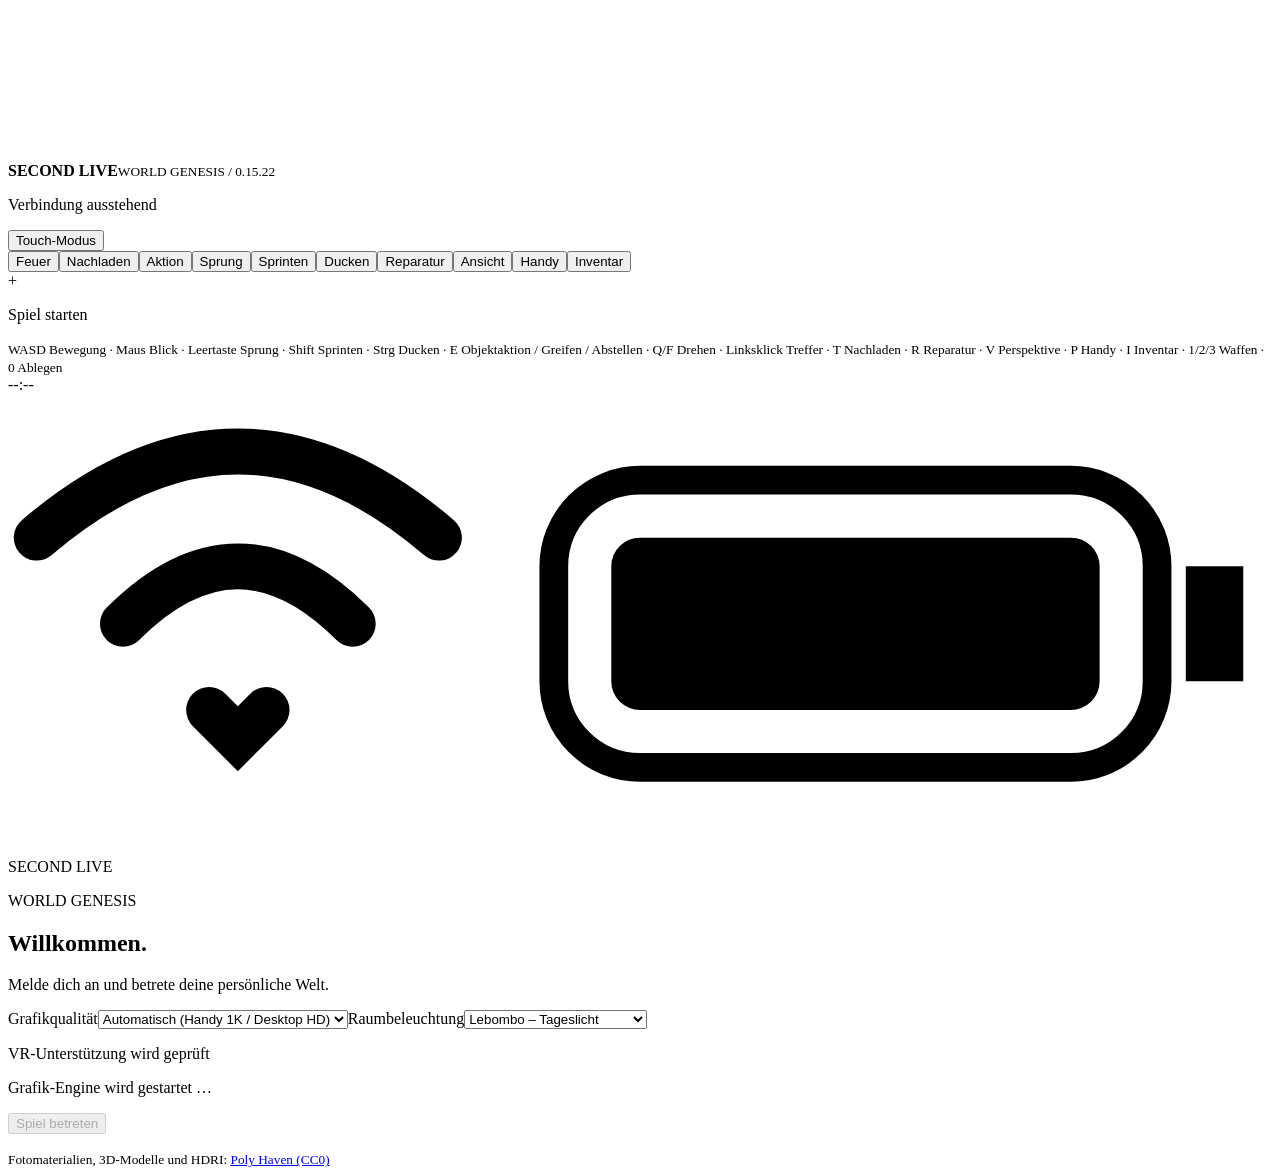
==== commit 047c060c: "Add synchronized NPC road traffic, taxis and player-controlled vehicles (0.15.22)" ====
--- a/web/index.html
+++ b/web/index.html
@@ -1 +1 @@
-<!doctype html><html lang="de"><head><meta charset="utf-8"><meta name="viewport" content="width=device-width,initial-scale=1,viewport-fit=cover"><title>Second Live | World Genesis</title><link rel="stylesheet" href="/game.css"><script type="module" src="/bootstrap.js"></script><script type="module" src="/updater.js"></script></head><body><canvas id="world"></canvas><div id="error" hidden></div><header><strong>SECOND <span>LIVE</span></strong><small>WORLD GENESIS / 0.15.21</small><p id="worldstate">Verbindung ausstehend</p></header><button id="mode" type="button">Touch-Modus</button><button id="vr" type="button" hidden>VR starten</button><div id="touch" aria-label="Touch-Steuerung"><div id="stick" aria-label="Bewegung"><span></span></div><div id="actions"><button id="touchFire">Feuer</button><button id="touchReload">Nachladen</button><button id="touchInteract">Aktion</button><button id="touchSecondary" type="button" hidden>Weitere Aktion</button><button id="touchZoom" type="button" hidden aria-pressed="false">Zoom</button><button id="touchRotateLeft" type="button" hidden aria-label="Gegenstand links drehen">90° links</button><button id="touchRotateRight" type="button" hidden aria-label="Gegenstand rechts drehen">90° rechts</button><button id="touchJump">Sprung</button><button id="touchSprint" type="button" aria-pressed="false">Sprinten</button><button id="touchCrouch" type="button" aria-pressed="false">Ducken</button><button id="touchRepair">Reparatur</button><button id="touchView">Ansicht</button><button id="touchPhone">Handy</button><button id="touchArsenal">Inventar</button></div></div><div id="scope-overlay" aria-hidden="true" hidden></div><div id="sleep-overlay" hidden><strong>Du schläfst</strong><span>Aktionstaste · Aufwachen</span></div><div id="npc-greeting" role="status" aria-live="polite" hidden><strong>KI-Hotelservice</strong><span>Hallo!</span></div><div id="cross">+</div><aside id="free-hud" hidden aria-label="Free World"><div class="fw-hud-top"><strong>FREE WORLD</strong><span id="free-online">1 Spieler</span><span class="fw-time-weather"><span id="free-time">12:00</span><span id="free-weather">Heiter</span></span></div><div class="fw-health"><div id="free-health-bar"></div></div><div id="free-hud-detail">100 HP</div><div id="free-hud-size">Unbewaffnet</div></aside><aside id="minimap" hidden aria-label="Spielkarte"><canvas id="minimap-canvas" width="192" height="192" aria-hidden="true"></canvas><div id="minimap-location"></div></aside><div id="interaction-prompt" hidden><strong id="interaction-name"></strong><span id="interaction-actions"></span><div id="held-model-size" hidden aria-label="Modellgröße"><button id="held-size-minus" type="button" aria-label="Modell verkleinern" title="Verkleinern (Minus)">−</button><div><small>Größe</small><output id="held-model-extent" aria-live="polite">0,80 m</output></div><button id="held-size-plus" type="button" aria-label="Modell vergrößern" title="Vergrößern (Plus)">+</button><button id="held-mount" type="button" title="Auf eine freie Wandfläche schauen (B)">An Wand befestigen</button></div></div><footer><p id="hint">Spiel starten</p><p id="weaponstatus"></p><p id="ammo" aria-live="polite"></p><p id="notice" aria-live="polite"></p><small>WASD Bewegung · Maus Blick · Leertaste Sprung · Shift Sprinten · Strg Ducken · E Objektaktion / Greifen / Abstellen · Q/F Drehen · Linksklick Treffer · T Nachladen · R Reparatur · V Perspektive · P Handy · I Inventar · 1/2/3 Waffen · 0 Ablegen</small></footer><section id="phone" aria-label="Virtuelles Smartphone"><div class="sl-phone-screen"><div class="sl-phone-status"><time id="phone-clock">--:--</time><span class="sl-island" aria-hidden="true"></span><span class="sl-status-icons" aria-hidden="true"><svg viewBox="0 0 44 16" fill="none"><path d="M1 5q7-6 14 0M4 8q4-4 8 0M7 11l1 1 1-1" stroke="currentColor" stroke-width="1.6" stroke-linecap="round"/><rect x="19" y="3" width="21" height="10" rx="3" stroke="currentColor"/><rect x="21" y="5" width="17" height="6" rx="1" fill="currentColor"/><path d="M42 6v4" stroke="currentColor" stroke-width="2"/></svg></span></div><div class="sl-phone-top"><span>SECOND LIVE</span><button type="button" id="closephone" hidden aria-label="Smartphone schließen">×</button></div><div class="sl-phone-content"><section id="welcome" class="sl-phone-page"><article class="sl-form-page"><p class="sl-phone-kicker">WORLD GENESIS</p><h2>Willkommen.</h2><p class="sl-phone-subtitle">Melde dich an und betrete deine persönliche Welt.</p><div id="game-auth" hidden><label for="token">Server-Zugangsschlüssel (geschützter Modus)</label><input id="token" type="password" autocomplete="off"></div><div id="account-access" hidden><div class="account-tabs"><button id="auth-login" type="button" aria-pressed="true">Anmelden</button><button id="auth-register" type="button" aria-pressed="false">Registrieren</button></div><form id="account-form"><div id="nickname-field" hidden><label for="account-nickname">Spitzname</label><input id="account-nickname" autocomplete="nickname" minlength="3" maxlength="24" disabled><small>Dein Spitzname steht an deiner Zimmertür und über deinem Charakter.</small></div><label for="account-email">E-Mail-Adresse</label><input id="account-email" type="email" autocomplete="username" maxlength="254" required><label for="account-password">Passwort</label><input id="account-password" type="password" autocomplete="current-password" maxlength="128" required><p class="account-note" id="account-note">Melde dich an, um dein Zimmer und deinen Charakter zu laden.</p><button type="submit" class="account-submit" id="account-submit">Anmelden</button></form><div id="account-resume" hidden><p id="account-resume-name"></p><button id="account-continue" type="button">Weiter zum Charakter</button><button id="account-switch" type="button" class="secondary-button">Anderes Konto verwenden</button></div></div><div id="login-graphics"><div id="phone-graphics" class="graphicoptions"><label for="quality">Grafikqualität</label><select id="quality"><option value="auto">Automatisch (Handy 1K / Desktop HD)</option><option value="1k">Mobil / 1K</option><option value="2k">Desktop / 2K + 4K Raum</option></select><label for="lighting">Raumbeleuchtung</label><select id="lighting"><option value="lebombo">Lebombo – Tageslicht</option><option value="kiara_interior">Kiara Interior – warm</option><option value="brown_photostudio_04">Brown Photostudio – weich</option></select></div></div><p id="realismstatus" class="buildstatus"></p><p id="vrstatus" class="buildstatus">VR-Unterstützung wird geprüft</p><p id="assetstatus" role="status">Grafik-Engine wird gestartet …</p><button id="start" disabled>Spiel betreten</button><p id="loginerror" role="alert"></p><button type="button" class="secondary-button" id="update-open-welcome" hidden>System-Update</button><small>Fotomaterialien, 3D-Modelle und HDRI: <a href="https://polyhaven.com/" target="_blank" rel="noopener noreferrer">Poly Haven (CC0)</a></small></article></section><section id="character-editor" hidden aria-label="Charakter-Editor"><div class="character-panel"><p class="sl-phone-kicker">CHARACTER STUDIO</p><h2>Dein Charakter</h2><p id="character-player"></p><canvas id="character-preview" width="280" height="166" aria-label="Live-Vorschau deines 3D-Charakters"></canvas><div class="character-turn"><button id="character-left" type="button" aria-label="Nach links drehen">‹ Drehen</button><button id="character-random" type="button">Zufällig</button><button id="character-right" type="button" aria-label="Nach rechts drehen">Drehen ›</button></div><p class="account-note">20 professionell modellierte Menschen. Gesicht, Frisur und Hautton sind Teil des Grundmodells.</p><div id="character-fields"></div><p id="character-outfit-note" class="account-note"></p><p id="character-model-status" class="buildstatus" role="status" aria-live="polite"></p><button id="character-model-retry" type="button" class="secondary-button" hidden>3D-Modell erneut laden</button><p id="character-error" role="alert"></p><div class="character-buttons"><button id="character-save" type="button">Speichern und spielen</button><button id="character-cancel" type="button" class="secondary-button">Zurück</button></div></div></section><section id="arsenal" class="sl-phone-page" hidden><article><div class="phonehead"><strong>Inventar</strong><button id="closearsenal">Zurück</button></div><p>Drei Spielklassen mit unterschiedlichen Trefferwirkungen, Einzelschuss, Dauerfeuer und automatischem Nachladen. Die Werte sind auf die virtuelle Raumphysik abgestimmt.</p><div class="weaponcards"><button id="equip-pistol"><img id="photo-pistol" alt="3D-Inventarvorschau Pistole" hidden><small id="fallback-pistol" class="photo-fallback">Vorschau nicht verfügbar</small><span>Pistole wählen · 1</span><small id="model-pistol"></small><small>Einzelfeuer · leichter Schaden</small></button><button id="equip-rifle"><img id="photo-rifle" alt="3D-Inventarvorschau Scharfschützengewehr" hidden><small id="fallback-rifle" class="photo-fallback">Vorschau nicht verfügbar</small><span>Scharfschützengewehr · 2</span><small id="model-rifle"></small><small>Stärkster Spieltreffer · Free World: bis 300 m · automatisches Nachladen</small></button><button id="equip-m16"><img id="photo-m16" alt="3D-Inventarvorschau M16" hidden><small id="fallback-m16" class="photo-fallback">Vorschau nicht verfügbar</small><span>M16 wählen · 3</span><small id="model-m16"></small><small>Mittlerer Trefferschaden · schnelleres Dauerfeuer: Taste halten</small></button></div><div id="free-inventory-items" hidden><button id="equip-block" type="button">Baublock aufnehmen · 4</button><button id="equip-block-settings" type="button" class="sl-secondary">Blockgröße, Form und Bild</button><button id="equip-models" type="button" class="sl-secondary">Eigene 3D-Modelle</button></div><button id="equip-none">Ablegen / Auswahl abbrechen · 0</button><small>Die Inventarbilder werden direkt aus den geladenen 3D-Spielmodellen gerendert. Originalfotos dienen nur als optionaler Ersatz.</small><small id="m16-credit" class="buildstatus"></small></article></section><div id="phone-page-home" hidden><p class="sl-phone-date" id="phone-date"></p><h2>Genesis</h2><p class="sl-phone-subtitle">Deine Welt. Dein Alltag.</p><div class="sl-widget"><span class="sl-widget-kicker">WORLD GENESIS</span><strong>Dein Hotelzimmer</strong><p>Dein Ausgangspunkt für die wachsende Spielwelt.</p></div><div class="sl-app-grid"><button id="phone-app-world" class="sl-app" type="button"><span class="sl-app-icon world"><svg aria-hidden="true" viewBox="0 0 24 24" fill="none" stroke="currentColor" stroke-width="1.7" stroke-linecap="round" stroke-linejoin="round"><circle cx="12" cy="12" r="9"/><path d="M3 12h18M12 3c5 5 5 13 0 18M12 3c-5 5-5 13 0 18"/></svg></span><span>Welt</span></button><button id="phone-app-inventory" class="sl-app" type="button"><span class="sl-app-icon inventory"><svg aria-hidden="true" viewBox="0 0 24 24" fill="none" stroke="currentColor" stroke-width="1.7" stroke-linecap="round" stroke-linejoin="round"><rect x="4" y="6" width="16" height="15" rx="3"/><path d="M8 6V4h8v2M4 12h16M10 12v2h4v-2"/></svg></span><span>Inventar</span></button><button id="phone-app-settings" class="sl-app" type="button"><span class="sl-app-icon settings"><svg aria-hidden="true" viewBox="0 0 24 24" fill="none" stroke="currentColor" stroke-width="1.7" stroke-linecap="round" stroke-linejoin="round"><circle cx="12" cy="12" r="3"/><path d="M12 2v3m0 14v3M2 12h3m14 0h3M5 5l2 2m10 10 2 2M5 19l2-2M17 7l2-2"/><circle cx="12" cy="12" r="7"/></svg></span><span>Einstellungen</span></button><button id="phone-app-models" class="sl-app" type="button"><span class="sl-app-icon models"><svg aria-hidden="true" viewBox="0 0 24 24" fill="none" stroke="currentColor" stroke-width="1.7" stroke-linecap="round" stroke-linejoin="round"><path d="M12 2 3 7v10l9 5 9-5V7l-9-5ZM3 7l9 5 9-5M12 12v10"/><path d="m7.5 4.5 9 5"/></svg></span><span>3D-Modelle</span></button><button id="phone-app-free" class="sl-app" type="button" hidden><span class="sl-app-icon free"><svg aria-hidden="true" viewBox="0 0 24 24" fill="none" stroke="currentColor" stroke-width="1.7" stroke-linejoin="round"><path d="M3 8 12 3l9 5v9l-9 5-9-5ZM3 8l9 5 9-5M12 13v9M7.5 5.5l9 5"/></svg></span><span>Free World</span></button><button id="phone-app-flashlight" class="sl-app" type="button"><span class="sl-app-icon flashlight"><svg aria-hidden="true" viewBox="0 0 24 24" fill="none" stroke="currentColor" stroke-width="1.7" stroke-linecap="round" stroke-linejoin="round"><path d="M8 3h8v5l-2 3v9h-4v-9L8 8V3zM8 7h8M12 13v2M5 2 3 5M19 2l2 3"/></svg></span><span>Taschenlampe</span></button><button id="update-open-phone" class="sl-app" type="button" hidden><span class="sl-app-icon update"><svg aria-hidden="true" viewBox="0 0 24 24" fill="none" stroke="currentColor" stroke-width="1.7" stroke-linecap="round" stroke-linejoin="round"><path d="M20 10a8 8 0 0 0-14-4L3 9m0-6v6h6M4 14a8 8 0 0 0 14 4l3-3m0 6v-6h-6"/></svg></span><span>System</span></button></div></div><div id="phone-page-world" hidden><p class="sl-phone-kicker">WORLD BUILDER</p><h2>Meine Welt</h2><div class="sl-settings-card"><strong id="phone-worldstate">Privater Startraum</strong><p>Dein Zimmer ist privat. Im gemeinsamen Hotelflur begegnest du anderen Gästen desselben Servers. Die eigene Zimmertür ist grün markiert.</p><button id="refresh" type="button" class="sl-secondary">Status aktualisieren</button><button id="restore-hotel" type="button" class="sl-secondary">Hotelanordnung wiederherstellen</button><p class="sl-phone-note">Stellt die Möbel an ihre Standardpositionen zurück. Schäden und Fortschritt bleiben erhalten.</p></div><div class="sl-settings-card"><strong>Eigene Welten</strong><p>Hier kannst du künftig zusätzliche 3D-Welten und eigene modellierte Orte laden.</p><p class="sl-phone-note">Der Import kompletter Welten folgt später. Eigene Gegenstände kannst du bereits in deinem Hotelzimmer verwenden.</p><button id="world-open-models" type="button">3D-Modelle importieren</button></div><p class="sl-phone-note">Weitere Orte folgen mit den nächsten Spielupdates.</p></div><div id="phone-page-models" hidden><p class="sl-phone-kicker">WORLD BUILDER</p><h2>3D-Modelle</h2><p class="sl-phone-subtitle">Gestalte dein eigenes Hotelzimmer.</p><div class="sl-settings-card"><strong>Modelle entdecken</strong><p>Kostenlose Möbel und Dekorationen von Poly Haven (CC0). Lade ein Modell herunter und exportiere es bei Bedarf in Blender als glTF Binary (.glb).</p><a href="https://polyhaven.com/models/furniture" target="_blank" rel="noopener noreferrer" class="sl-model-link">Poly Haven · Möbel entdecken</a><a href="https://sketchfab.com/search?features=downloadable&amp;type=models&amp;q=furniture" target="_blank" rel="noopener noreferrer" class="sl-model-link">Sketchfab · Downloadmodelle (Lizenz prüfen)</a><details class="sl-model-help"><summary>So funktioniert der Import</summary><p>1. Ein Modell mit passender Lizenz herunterladen. Wenn eine .gltf-Datei mit Texturen geliefert wird: ZIP entpacken, in Blender importieren und als glTF Binary (.glb) exportieren. Mesh-Kompression deaktivieren und Animationen abwählen. Direkt aus TRELLIS 2 exportierte GLB-Dateien mit WebP-Texturen werden ebenfalls unterstützt.</p><p>2. Eine statische GLB-Datei bis 16 MiB mit eingebetteten PNG/JPEG/WebP-Texturen auswählen. Empfohlen: 1K-Texturen, maximal 2K und 200.000 Dreiecke.</p><p>3. Importieren. Das Modell erscheint vor dir; anschließend kannst du die Position, Höhe, Größe und Drehung speichern. Die Kollision mit deinem Charakter ist optional; Schwerkraft und Objektkollisionen bleiben aktiv.</p></details></div><div class="sl-settings-card"><strong>Modell importieren</strong><p id="room-model-login" class="sl-phone-note" hidden>Bitte mit einem Benutzerkonto in dein eigenes Hotelzimmer zurückkehren.</p><p id="room-model-usage" class="sl-phone-note">0 / 8 Modelle</p><label class="sl-model-file-label" for="room-model-file">GLB-Datei</label><input type="file" id="room-model-file" accept=".glb,model/gltf-binary"><button id="room-model-upload" type="button" disabled>Importieren</button><p id="room-model-message" role="status" aria-live="polite" class="sl-phone-note"></p></div><div class="sl-settings-card"><strong>Meine Modelle</strong><label class="sl-model-file-label" for="room-model-select">Gegenstand</label><select id="room-model-select"><option value="">Noch keine Modelle</option></select><div id="room-model-editor" hidden><p id="room-model-render" class="sl-phone-note" role="status"></p><button id="room-model-retry" type="button" class="sl-secondary" hidden>Darstellung erneut laden</button><form id="room-model-placement" class="sl-model-form"><label>X · links/rechts (m)<input id="room-model-x" type="number" min="-4.7" max="4.7" step=".01" required></label><label>Z · vor/zurück (m)<input id="room-model-z" type="number" min="-4.7" max="4.7" step=".01" required></label><label>Höhe über Boden (m)<input id="room-model-y" type="number" min="0" max="2.75" step=".01" required></label><label>Größe · längste Seite (m)<input id="room-model-extent" type="number" min=".1" max="2.4" step=".01" required></label><label>Drehung (Grad)<input id="room-model-rotation" type="number" min="0" max="360" step="1" required></label><label class="sl-model-collision"><input id="room-model-solid" type="checkbox"> Spieler-Kollision</label></form><button id="room-model-front" type="button" class="sl-secondary">Vor mir platzieren</button><button id="room-model-save" type="button">Platzierung speichern</button><button id="room-model-repair" type="button" class="sl-secondary">Modell reparieren</button><button id="room-model-hide" type="button" class="sl-secondary">Zurück ins Inventar</button><button id="room-model-delete" type="button" class="sl-secondary sl-model-delete">Dauerhaft löschen</button><p class="sl-phone-note">Deine Modelle besitzen Schwerkraft, Objektkollisionen und einen Schadenszustand. E: Aufheben/Abstellen · +/−: Größe · Q/F: Drehen · B: Wandbefestigung · G: Fallenlassen · R: Reparieren. Die Spieler-Kollision lässt sich abschalten. Zerstörte Modelle bleiben zur Reparatur im Inventar.</p></div></div></div><div id="phone-page-free" hidden><p class="sl-phone-kicker">SHARED CREATIVE SPACE</p><h2>Free World</h2><p class="sl-phone-subtitle">300 × 300 m · Grasland und Eisgrenze · Tag und Nacht · PvP aktiv</p><div id="free-outside" class="sl-settings-card"><strong>Free World betreten</strong><p>Gehe im Hotelflur bis zur Tür FREE WORLD am nördlichen Ende. Schau auf die Tür und drücke E. Das Hotel bleibt ein geschützter Bereich.</p></div><div id="free-tools" hidden><div class="sl-settings-card"><strong>Baublock</strong><label class="sl-model-file-label" for="free-size">Blockgröße</label><select id="free-size"><option value="1">0,50 m</option><option value="2" selected>1,00 m</option><option value="3">1,50 m</option><option value="4">2,00 m</option><option value="5">2,50 m</option><option value="6">3,00 m</option><option value="7">3,50 m</option><option value="8">4,00 m</option></select><label class="sl-model-file-label" for="free-shape">Form</label><select id="free-shape"><option value="cube">Würfel</option><option value="wall-z">Wandplatte · Z</option><option value="wall-x">Wandplatte · X</option><option value="floor">Bodenplatte</option></select><button id="free-block-take" type="button">Baublock aufnehmen</button><button id="free-inventory" type="button" class="sl-secondary">Zum Inventar</button><p class="sl-phone-note">I: Inventar · 4 / Mausrad: Baublock · Linksklick: setzen · Rechtsklick: eigene Blöcke entfernen · +/−: Größe · E: Aufheben/Abstellen · Q/F: Drehen · 0: Abbrechen · Entf: Entfernen. Spielwaffen direkt über 1–3.</p></div><div class="sl-settings-card"><strong>Eigene 3D-Modelle</strong><p>Wähle ein Modell aus deiner privaten Bibliothek. Beim Setzen entsteht eine öffentliche Kopie in der Free World. Die Originaldatei bleibt privat gespeichert.</p><label for="free-model-select">Modell auswählen</label><select id="free-model-select"><option value="">Modell auswählen</option></select><button id="free-model-take" type="button" disabled>Modell aufnehmen</button><label for="free-model-file">Neues Modell importieren</label><input id="free-model-file" type="file" accept=".glb,model/gltf-binary"><button id="free-model-upload" type="button">GLB importieren</button><p id="free-model-message" class="sl-phone-note" role="status"></p><p class="sl-phone-note">+/−: Modellgröße in 10-cm-Schritten (0,10–4 m) · E: Aufheben/Abstellen · Q/F: Drehen · B: Wandbefestigung · R: Reparieren · Entf: Entfernen.</p></div><div class="sl-settings-card"><strong>Eigene Bildtexturen</strong><p>Ein Bild wird als Textur auf alle Seiten neuer Blöcke gelegt. Die Bildinhalte sind für alle Teilnehmer der Free World sichtbar. Lade nur Bilder hoch, die du teilen darfst.</p><label class="sl-model-file-label" for="free-texture-file">Bilddatei</label><input id="free-texture-file" type="file" accept="image/png,image/jpeg,image/webp"><button id="free-texture-upload" type="button">Bild importieren</button><label class="sl-model-file-label" for="free-texture-select">Textur für neue Blöcke</label><select id="free-texture-select"><option value="">Weiß / Standard</option></select><button id="free-texture-delete" type="button" class="sl-secondary">Unbenutzte Textur löschen</button><p id="free-texture-message" class="sl-phone-note" role="status"></p><p id="free-usage" class="sl-phone-note"></p></div><div class="sl-settings-card"><strong>Hotel</strong><p>Über die Tür HOTEL oder diese Schaltfläche gelangst du zurück in den Hotelflur. Deine Bauwerke bleiben gespeichert.</p><button id="free-leave" type="button" class="sl-secondary">Zurück zum Hotel</button></div></div></div><div id="phone-page-flashlight" hidden><p class="sl-phone-kicker">WERKZEUGE</p><h2>Taschenlampe</h2><p class="sl-phone-subtitle">Licht in deiner Spielwelt.</p><div class="sl-settings-card flashlight-card"><div class="flashlight-symbol" aria-hidden="true"><svg viewBox="0 0 24 24" fill="none" stroke="currentColor" stroke-width="1.5" stroke-linecap="round" stroke-linejoin="round"><path d="M8 3h8v5l-2 3v9h-4v-9L8 8V3zM8 7h8M12 13v2M5 2 3 5M19 2l2 3"/></svg></div><strong id="flashlight-status" role="status">Taschenlampe ist ausgeschaltet</strong><button id="flashlight-toggle" type="button" aria-pressed="false">Einschalten</button><p>Die Lampe leuchtet in deine Blickrichtung und bleibt auch bei geschlossenem Smartphone aktiv. Zum Ausschalten öffne diese App erneut.</p></div></div><div id="phone-page-settings" hidden><p class="sl-phone-kicker">SYSTEM</p><h2>Einstellungen</h2><div class="sl-settings-card"><strong>Grafik</strong><div id="settings-graphics"></div><p class="sl-phone-note">Eine Änderung lädt das Spiel neu.</p></div><div id="account-phone" class="sl-settings-card" hidden><strong id="account-phone-name"></strong><p>Dein persönlicher Charakter und dein festes Hotelzimmer.</p><button id="edit-character" type="button">Charakter gestalten</button><button id="account-logout" type="button" class="sl-secondary">Abmelden</button></div><div class="sl-settings-card"><label class="sl-setting-row" for="phone-sound"><span>Spielgeräusche</span><input id="phone-sound" type="checkbox" checked></label><label class="sl-setting-row" for="phone-volume"><span>Lautstärke</span><output id="phone-volume-label">55 %</output></label><input id="phone-volume" type="range" min="0" max="100" value="55" aria-label="Lautstärke"><button id="phone-audio-test" type="button" class="sl-secondary">Ton testen</button></div><p class="sl-phone-note">Einstellungen gelten auf diesem Gerät. Geräusche werden lokal erzeugt.</p></div></div><section id="updater" class="sl-system-page" hidden aria-label="Server-Update"><article class="update-card"><div class="phonehead"><strong>SECOND LIVE / SYSTEM</strong><button id="update-close" type="button">Schließen</button></div><h2>Spiel aktualisieren</h2><p>Entwicklungskanal: GitHub / main</p><p class="account-note">Angemeldet als Administrator. System-Updates sind ausschließlich deinem freigegebenen Konto vorbehalten.</p><div class="update-versions"><small>Installierte Revision</small><code id="update-current">–</code><small>GitHub-Revision</small><code id="update-latest">–</code></div><h3 id="update-phase">Systemstatus</h3><p id="update-message" aria-live="polite">Status wird abgerufen.</p><button type="button" id="update-check" disabled>Auf Updates prüfen</button><button type="button" id="update-install" disabled>Update installieren</button><button type="button" id="update-reload" hidden>Spiel neu laden</button><div class="sl-settings-card"><strong>Dorfmodelle</strong><p>Das Standardpaket wird beim Docker-Build direkt aus dem GitHub-Repository eingebunden. Bereits importierte Modelle bleiben erhalten.</p><details><summary>Eigenes Modellpaket importieren (optional)</summary><label for="village-asset-file">Fertiges Modellpaket (ZIP, max. 24 MiB)</label><input type="file" id="village-asset-file" accept=".zip,application/zip"><button type="button" id="village-asset-upload" disabled>Gebäudemodelle installieren</button><button type="button" id="village-asset-reload" hidden>Spiel mit neuen Modellen neu laden</button></details><p class="sl-phone-note" id="village-asset-status" role="status" aria-live="polite">Modellbestand wird geprüft.</p></div><small>Während des Builds bleibt das bisherige Spiel online. Beim Wechsel wird es kurz unterbrochen. Nur im vertrauenswürdigen LAN oder über HTTPS verwalten.</small></article></section><div class="sl-phone-dock"><button type="button" id="phone-home" hidden aria-label="Home-Bildschirm"><svg aria-hidden="true" viewBox="0 0 24 24" fill="none" stroke="currentColor" stroke-width="1.7" stroke-linecap="round" stroke-linejoin="round"><path d="M4 11l8-7 8 7v9H4zM10 20v-6h4v6"/></svg></button></div><div class="sl-home-bar" aria-hidden="true"></div></div></section></body></html>
+<!doctype html><html lang="de"><head><meta charset="utf-8"><meta name="viewport" content="width=device-width,initial-scale=1,viewport-fit=cover"><title>Second Live | World Genesis</title><link rel="stylesheet" href="/game.css"><script type="module" src="/bootstrap.js"></script><script type="module" src="/updater.js"></script></head><body><canvas id="world"></canvas><div id="error" hidden></div><header><strong>SECOND <span>LIVE</span></strong><small>WORLD GENESIS / 0.15.22</small><p id="worldstate">Verbindung ausstehend</p></header><button id="mode" type="button">Touch-Modus</button><button id="vr" type="button" hidden>VR starten</button><div id="touch" aria-label="Touch-Steuerung"><div id="stick" aria-label="Bewegung"><span></span></div><div id="actions"><button id="touchFire">Feuer</button><button id="touchReload">Nachladen</button><button id="touchInteract">Aktion</button><button id="touchSecondary" type="button" hidden>Weitere Aktion</button><button id="touchZoom" type="button" hidden aria-pressed="false">Zoom</button><button id="touchRotateLeft" type="button" hidden aria-label="Gegenstand links drehen">90° links</button><button id="touchRotateRight" type="button" hidden aria-label="Gegenstand rechts drehen">90° rechts</button><button id="touchJump">Sprung</button><button id="touchSprint" type="button" aria-pressed="false">Sprinten</button><button id="touchCrouch" type="button" aria-pressed="false">Ducken</button><button id="touchRepair">Reparatur</button><button id="touchView">Ansicht</button><button id="touchPhone">Handy</button><button id="touchArsenal">Inventar</button></div></div><div id="scope-overlay" aria-hidden="true" hidden></div><div id="sleep-overlay" hidden><strong>Du schläfst</strong><span>Aktionstaste · Aufwachen</span></div><div id="npc-greeting" role="status" aria-live="polite" hidden><strong>KI-Hotelservice</strong><span>Hallo!</span></div><div id="cross">+</div><aside id="free-hud" hidden aria-label="Free World"><div class="fw-hud-top"><strong>FREE WORLD</strong><span id="free-online">1 Spieler</span><span class="fw-time-weather"><span id="free-time">12:00</span><span id="free-weather">Heiter</span></span></div><div class="fw-health"><div id="free-health-bar"></div></div><div id="free-hud-detail">100 HP</div><div id="free-hud-size">Unbewaffnet</div></aside><aside id="minimap" hidden aria-label="Spielkarte"><canvas id="minimap-canvas" width="192" height="192" aria-hidden="true"></canvas><div id="minimap-location"></div></aside><div id="interaction-prompt" hidden><strong id="interaction-name"></strong><span id="interaction-actions"></span><div id="held-model-size" hidden aria-label="Modellgröße"><button id="held-size-minus" type="button" aria-label="Modell verkleinern" title="Verkleinern (Minus)">−</button><div><small>Größe</small><output id="held-model-extent" aria-live="polite">0,80 m</output></div><button id="held-size-plus" type="button" aria-label="Modell vergrößern" title="Vergrößern (Plus)">+</button><button id="held-mount" type="button" title="Auf eine freie Wandfläche schauen (B)">An Wand befestigen</button></div></div><footer><p id="hint">Spiel starten</p><p id="weaponstatus"></p><p id="ammo" aria-live="polite"></p><p id="notice" aria-live="polite"></p><small>WASD Bewegung · Maus Blick · Leertaste Sprung · Shift Sprinten · Strg Ducken · E Objektaktion / Greifen / Abstellen · Q/F Drehen · Linksklick Treffer · T Nachladen · R Reparatur · V Perspektive · P Handy · I Inventar · 1/2/3 Waffen · 0 Ablegen</small></footer><section id="phone" aria-label="Virtuelles Smartphone"><div class="sl-phone-screen"><div class="sl-phone-status"><time id="phone-clock">--:--</time><span class="sl-island" aria-hidden="true"></span><span class="sl-status-icons" aria-hidden="true"><svg viewBox="0 0 44 16" fill="none"><path d="M1 5q7-6 14 0M4 8q4-4 8 0M7 11l1 1 1-1" stroke="currentColor" stroke-width="1.6" stroke-linecap="round"/><rect x="19" y="3" width="21" height="10" rx="3" stroke="currentColor"/><rect x="21" y="5" width="17" height="6" rx="1" fill="currentColor"/><path d="M42 6v4" stroke="currentColor" stroke-width="2"/></svg></span></div><div class="sl-phone-top"><span>SECOND LIVE</span><button type="button" id="closephone" hidden aria-label="Smartphone schließen">×</button></div><div class="sl-phone-content"><section id="welcome" class="sl-phone-page"><article class="sl-form-page"><p class="sl-phone-kicker">WORLD GENESIS</p><h2>Willkommen.</h2><p class="sl-phone-subtitle">Melde dich an und betrete deine persönliche Welt.</p><div id="game-auth" hidden><label for="token">Server-Zugangsschlüssel (geschützter Modus)</label><input id="token" type="password" autocomplete="off"></div><div id="account-access" hidden><div class="account-tabs"><button id="auth-login" type="button" aria-pressed="true">Anmelden</button><button id="auth-register" type="button" aria-pressed="false">Registrieren</button></div><form id="account-form"><div id="nickname-field" hidden><label for="account-nickname">Spitzname</label><input id="account-nickname" autocomplete="nickname" minlength="3" maxlength="24" disabled><small>Dein Spitzname steht an deiner Zimmertür und über deinem Charakter.</small></div><label for="account-email">E-Mail-Adresse</label><input id="account-email" type="email" autocomplete="username" maxlength="254" required><label for="account-password">Passwort</label><input id="account-password" type="password" autocomplete="current-password" maxlength="128" required><p class="account-note" id="account-note">Melde dich an, um dein Zimmer und deinen Charakter zu laden.</p><button type="submit" class="account-submit" id="account-submit">Anmelden</button></form><div id="account-resume" hidden><p id="account-resume-name"></p><button id="account-continue" type="button">Weiter zum Charakter</button><button id="account-switch" type="button" class="secondary-button">Anderes Konto verwenden</button></div></div><div id="login-graphics"><div id="phone-graphics" class="graphicoptions"><label for="quality">Grafikqualität</label><select id="quality"><option value="auto">Automatisch (Handy 1K / Desktop HD)</option><option value="1k">Mobil / 1K</option><option value="2k">Desktop / 2K + 4K Raum</option></select><label for="lighting">Raumbeleuchtung</label><select id="lighting"><option value="lebombo">Lebombo – Tageslicht</option><option value="kiara_interior">Kiara Interior – warm</option><option value="brown_photostudio_04">Brown Photostudio – weich</option></select></div></div><p id="realismstatus" class="buildstatus"></p><p id="vrstatus" class="buildstatus">VR-Unterstützung wird geprüft</p><p id="assetstatus" role="status">Grafik-Engine wird gestartet …</p><button id="start" disabled>Spiel betreten</button><p id="loginerror" role="alert"></p><button type="button" class="secondary-button" id="update-open-welcome" hidden>System-Update</button><small>Fotomaterialien, 3D-Modelle und HDRI: <a href="https://polyhaven.com/" target="_blank" rel="noopener noreferrer">Poly Haven (CC0)</a></small></article></section><section id="character-editor" hidden aria-label="Charakter-Editor"><div class="character-panel"><p class="sl-phone-kicker">CHARACTER STUDIO</p><h2>Dein Charakter</h2><p id="character-player"></p><canvas id="character-preview" width="280" height="166" aria-label="Live-Vorschau deines 3D-Charakters"></canvas><div class="character-turn"><button id="character-left" type="button" aria-label="Nach links drehen">‹ Drehen</button><button id="character-random" type="button">Zufällig</button><button id="character-right" type="button" aria-label="Nach rechts drehen">Drehen ›</button></div><p class="account-note">20 professionell modellierte Menschen. Gesicht, Frisur und Hautton sind Teil des Grundmodells.</p><div id="character-fields"></div><p id="character-outfit-note" class="account-note"></p><p id="character-model-status" class="buildstatus" role="status" aria-live="polite"></p><button id="character-model-retry" type="button" class="secondary-button" hidden>3D-Modell erneut laden</button><p id="character-error" role="alert"></p><div class="character-buttons"><button id="character-save" type="button">Speichern und spielen</button><button id="character-cancel" type="button" class="secondary-button">Zurück</button></div></div></section><section id="arsenal" class="sl-phone-page" hidden><article><div class="phonehead"><strong>Inventar</strong><button id="closearsenal">Zurück</button></div><p>Drei Spielklassen mit unterschiedlichen Trefferwirkungen, Einzelschuss, Dauerfeuer und automatischem Nachladen. Die Werte sind auf die virtuelle Raumphysik abgestimmt.</p><div class="weaponcards"><button id="equip-pistol"><img id="photo-pistol" alt="3D-Inventarvorschau Pistole" hidden><small id="fallback-pistol" class="photo-fallback">Vorschau nicht verfügbar</small><span>Pistole wählen · 1</span><small id="model-pistol"></small><small>Einzelfeuer · leichter Schaden</small></button><button id="equip-rifle"><img id="photo-rifle" alt="3D-Inventarvorschau Scharfschützengewehr" hidden><small id="fallback-rifle" class="photo-fallback">Vorschau nicht verfügbar</small><span>Scharfschützengewehr · 2</span><small id="model-rifle"></small><small>Stärkster Spieltreffer · Free World: bis 300 m · automatisches Nachladen</small></button><button id="equip-m16"><img id="photo-m16" alt="3D-Inventarvorschau M16" hidden><small id="fallback-m16" class="photo-fallback">Vorschau nicht verfügbar</small><span>M16 wählen · 3</span><small id="model-m16"></small><small>Mittlerer Trefferschaden · schnelleres Dauerfeuer: Taste halten</small></button></div><div id="free-inventory-items" hidden><button id="equip-block" type="button">Baublock aufnehmen · 4</button><button id="equip-block-settings" type="button" class="sl-secondary">Blockgröße, Form und Bild</button><button id="equip-models" type="button" class="sl-secondary">Eigene 3D-Modelle</button></div><button id="equip-none">Ablegen / Auswahl abbrechen · 0</button><small>Die Inventarbilder werden direkt aus den geladenen 3D-Spielmodellen gerendert. Originalfotos dienen nur als optionaler Ersatz.</small><small id="m16-credit" class="buildstatus"></small></article></section><div id="phone-page-home" hidden><p class="sl-phone-date" id="phone-date"></p><h2>Genesis</h2><p class="sl-phone-subtitle">Deine Welt. Dein Alltag.</p><div class="sl-widget"><span class="sl-widget-kicker">WORLD GENESIS</span><strong>Dein Hotelzimmer</strong><p>Dein Ausgangspunkt für die wachsende Spielwelt.</p></div><div class="sl-app-grid"><button id="phone-app-world" class="sl-app" type="button"><span class="sl-app-icon world"><svg aria-hidden="true" viewBox="0 0 24 24" fill="none" stroke="currentColor" stroke-width="1.7" stroke-linecap="round" stroke-linejoin="round"><circle cx="12" cy="12" r="9"/><path d="M3 12h18M12 3c5 5 5 13 0 18M12 3c-5 5-5 13 0 18"/></svg></span><span>Welt</span></button><button id="phone-app-inventory" class="sl-app" type="button"><span class="sl-app-icon inventory"><svg aria-hidden="true" viewBox="0 0 24 24" fill="none" stroke="currentColor" stroke-width="1.7" stroke-linecap="round" stroke-linejoin="round"><rect x="4" y="6" width="16" height="15" rx="3"/><path d="M8 6V4h8v2M4 12h16M10 12v2h4v-2"/></svg></span><span>Inventar</span></button><button id="phone-app-settings" class="sl-app" type="button"><span class="sl-app-icon settings"><svg aria-hidden="true" viewBox="0 0 24 24" fill="none" stroke="currentColor" stroke-width="1.7" stroke-linecap="round" stroke-linejoin="round"><circle cx="12" cy="12" r="3"/><path d="M12 2v3m0 14v3M2 12h3m14 0h3M5 5l2 2m10 10 2 2M5 19l2-2M17 7l2-2"/><circle cx="12" cy="12" r="7"/></svg></span><span>Einstellungen</span></button><button id="phone-app-models" class="sl-app" type="button"><span class="sl-app-icon models"><svg aria-hidden="true" viewBox="0 0 24 24" fill="none" stroke="currentColor" stroke-width="1.7" stroke-linecap="round" stroke-linejoin="round"><path d="M12 2 3 7v10l9 5 9-5V7l-9-5ZM3 7l9 5 9-5M12 12v10"/><path d="m7.5 4.5 9 5"/></svg></span><span>3D-Modelle</span></button><button id="phone-app-free" class="sl-app" type="button" hidden><span class="sl-app-icon free"><svg aria-hidden="true" viewBox="0 0 24 24" fill="none" stroke="currentColor" stroke-width="1.7" stroke-linejoin="round"><path d="M3 8 12 3l9 5v9l-9 5-9-5ZM3 8l9 5 9-5M12 13v9M7.5 5.5l9 5"/></svg></span><span>Free World</span></button><button id="phone-app-flashlight" class="sl-app" type="button"><span class="sl-app-icon flashlight"><svg aria-hidden="true" viewBox="0 0 24 24" fill="none" stroke="currentColor" stroke-width="1.7" stroke-linecap="round" stroke-linejoin="round"><path d="M8 3h8v5l-2 3v9h-4v-9L8 8V3zM8 7h8M12 13v2M5 2 3 5M19 2l2 3"/></svg></span><span>Taschenlampe</span></button><button id="update-open-phone" class="sl-app" type="button" hidden><span class="sl-app-icon update"><svg aria-hidden="true" viewBox="0 0 24 24" fill="none" stroke="currentColor" stroke-width="1.7" stroke-linecap="round" stroke-linejoin="round"><path d="M20 10a8 8 0 0 0-14-4L3 9m0-6v6h6M4 14a8 8 0 0 0 14 4l3-3m0 6v-6h-6"/></svg></span><span>System</span></button></div></div><div id="phone-page-world" hidden><p class="sl-phone-kicker">WORLD BUILDER</p><h2>Meine Welt</h2><div class="sl-settings-card"><strong id="phone-worldstate">Privater Startraum</strong><p>Dein Zimmer ist privat. Im gemeinsamen Hotelflur begegnest du anderen Gästen desselben Servers. Die eigene Zimmertür ist grün markiert.</p><button id="refresh" type="button" class="sl-secondary">Status aktualisieren</button><button id="restore-hotel" type="button" class="sl-secondary">Hotelanordnung wiederherstellen</button><p class="sl-phone-note">Stellt die Möbel an ihre Standardpositionen zurück. Schäden und Fortschritt bleiben erhalten.</p></div><div class="sl-settings-card"><strong>Eigene Welten</strong><p>Hier kannst du künftig zusätzliche 3D-Welten und eigene modellierte Orte laden.</p><p class="sl-phone-note">Der Import kompletter Welten folgt später. Eigene Gegenstände kannst du bereits in deinem Hotelzimmer verwenden.</p><button id="world-open-models" type="button">3D-Modelle importieren</button></div><p class="sl-phone-note">Weitere Orte folgen mit den nächsten Spielupdates.</p></div><div id="phone-page-models" hidden><p class="sl-phone-kicker">WORLD BUILDER</p><h2>3D-Modelle</h2><p class="sl-phone-subtitle">Gestalte dein eigenes Hotelzimmer.</p><div class="sl-settings-card"><strong>Modelle entdecken</strong><p>Kostenlose Möbel und Dekorationen von Poly Haven (CC0). Lade ein Modell herunter und exportiere es bei Bedarf in Blender als glTF Binary (.glb).</p><a href="https://polyhaven.com/models/furniture" target="_blank" rel="noopener noreferrer" class="sl-model-link">Poly Haven · Möbel entdecken</a><a href="https://sketchfab.com/search?features=downloadable&amp;type=models&amp;q=furniture" target="_blank" rel="noopener noreferrer" class="sl-model-link">Sketchfab · Downloadmodelle (Lizenz prüfen)</a><details class="sl-model-help"><summary>So funktioniert der Import</summary><p>1. Ein Modell mit passender Lizenz herunterladen. Wenn eine .gltf-Datei mit Texturen geliefert wird: ZIP entpacken, in Blender importieren und als glTF Binary (.glb) exportieren. Mesh-Kompression deaktivieren und Animationen abwählen. Direkt aus TRELLIS 2 exportierte GLB-Dateien mit WebP-Texturen werden ebenfalls unterstützt.</p><p>2. Eine statische GLB-Datei bis 16 MiB mit eingebetteten PNG/JPEG/WebP-Texturen auswählen. Empfohlen: 1K-Texturen, maximal 2K und 200.000 Dreiecke.</p><p>3. Importieren. Das Modell erscheint vor dir; anschließend kannst du die Position, Höhe, Größe und Drehung speichern. Die Kollision mit deinem Charakter ist optional; Schwerkraft und Objektkollisionen bleiben aktiv.</p></details></div><div class="sl-settings-card"><strong>Modell importieren</strong><p id="room-model-login" class="sl-phone-note" hidden>Bitte mit einem Benutzerkonto in dein eigenes Hotelzimmer zurückkehren.</p><p id="room-model-usage" class="sl-phone-note">0 / 8 Modelle</p><label class="sl-model-file-label" for="room-model-file">GLB-Datei</label><input type="file" id="room-model-file" accept=".glb,model/gltf-binary"><button id="room-model-upload" type="button" disabled>Importieren</button><p id="room-model-message" role="status" aria-live="polite" class="sl-phone-note"></p></div><div class="sl-settings-card"><strong>Meine Modelle</strong><label class="sl-model-file-label" for="room-model-select">Gegenstand</label><select id="room-model-select"><option value="">Noch keine Modelle</option></select><div id="room-model-editor" hidden><p id="room-model-render" class="sl-phone-note" role="status"></p><button id="room-model-retry" type="button" class="sl-secondary" hidden>Darstellung erneut laden</button><form id="room-model-placement" class="sl-model-form"><label>X · links/rechts (m)<input id="room-model-x" type="number" min="-4.7" max="4.7" step=".01" required></label><label>Z · vor/zurück (m)<input id="room-model-z" type="number" min="-4.7" max="4.7" step=".01" required></label><label>Höhe über Boden (m)<input id="room-model-y" type="number" min="0" max="2.75" step=".01" required></label><label>Größe · längste Seite (m)<input id="room-model-extent" type="number" min=".1" max="2.4" step=".01" required></label><label>Drehung (Grad)<input id="room-model-rotation" type="number" min="0" max="360" step="1" required></label><label class="sl-model-collision"><input id="room-model-solid" type="checkbox"> Spieler-Kollision</label></form><button id="room-model-front" type="button" class="sl-secondary">Vor mir platzieren</button><button id="room-model-save" type="button">Platzierung speichern</button><button id="room-model-repair" type="button" class="sl-secondary">Modell reparieren</button><button id="room-model-hide" type="button" class="sl-secondary">Zurück ins Inventar</button><button id="room-model-delete" type="button" class="sl-secondary sl-model-delete">Dauerhaft löschen</button><p class="sl-phone-note">Deine Modelle besitzen Schwerkraft, Objektkollisionen und einen Schadenszustand. E: Aufheben/Abstellen · +/−: Größe · Q/F: Drehen · B: Wandbefestigung · G: Fallenlassen · R: Reparieren. Die Spieler-Kollision lässt sich abschalten. Zerstörte Modelle bleiben zur Reparatur im Inventar.</p></div></div></div><div id="phone-page-free" hidden><p class="sl-phone-kicker">SHARED CREATIVE SPACE</p><h2>Free World</h2><p class="sl-phone-subtitle">300 × 300 m · Grasland und Eisgrenze · Tag und Nacht · PvP aktiv</p><div id="free-outside" class="sl-settings-card"><strong>Free World betreten</strong><p>Gehe im Hotelflur bis zur Tür FREE WORLD am nördlichen Ende. Schau auf die Tür und drücke E. Das Hotel bleibt ein geschützter Bereich.</p></div><div id="free-tools" hidden><div class="sl-settings-card"><strong>Baublock</strong><label class="sl-model-file-label" for="free-size">Blockgröße</label><select id="free-size"><option value="1">0,50 m</option><option value="2" selected>1,00 m</option><option value="3">1,50 m</option><option value="4">2,00 m</option><option value="5">2,50 m</option><option value="6">3,00 m</option><option value="7">3,50 m</option><option value="8">4,00 m</option></select><label class="sl-model-file-label" for="free-shape">Form</label><select id="free-shape"><option value="cube">Würfel</option><option value="wall-z">Wandplatte · Z</option><option value="wall-x">Wandplatte · X</option><option value="floor">Bodenplatte</option></select><button id="free-block-take" type="button">Baublock aufnehmen</button><button id="free-inventory" type="button" class="sl-secondary">Zum Inventar</button><p class="sl-phone-note">I: Inventar · 4 / Mausrad: Baublock · Linksklick: setzen · Rechtsklick: eigene Blöcke entfernen · +/−: Größe · E: Aufheben/Abstellen · Q/F: Drehen · 0: Abbrechen · Entf: Entfernen. Spielwaffen direkt über 1–3.</p></div><div class="sl-settings-card"><strong>Eigene 3D-Modelle</strong><p>Wähle ein Modell aus deiner privaten Bibliothek. Beim Setzen entsteht eine öffentliche Kopie in der Free World. Die Originaldatei bleibt privat gespeichert.</p><label for="free-model-select">Modell auswählen</label><select id="free-model-select"><option value="">Modell auswählen</option></select><button id="free-model-take" type="button" disabled>Modell aufnehmen</button><label for="free-model-file">Neues Modell importieren</label><input id="free-model-file" type="file" accept=".glb,model/gltf-binary"><button id="free-model-upload" type="button">GLB importieren</button><p id="free-model-message" class="sl-phone-note" role="status"></p><p class="sl-phone-note">+/−: Modellgröße in 10-cm-Schritten (0,10–4 m) · E: Aufheben/Abstellen · Q/F: Drehen · B: Wandbefestigung · R: Reparieren · Entf: Entfernen.</p></div><div class="sl-settings-card"><strong>Eigene Bildtexturen</strong><p>Ein Bild wird als Textur auf alle Seiten neuer Blöcke gelegt. Die Bildinhalte sind für alle Teilnehmer der Free World sichtbar. Lade nur Bilder hoch, die du teilen darfst.</p><label class="sl-model-file-label" for="free-texture-file">Bilddatei</label><input id="free-texture-file" type="file" accept="image/png,image/jpeg,image/webp"><button id="free-texture-upload" type="button">Bild importieren</button><label class="sl-model-file-label" for="free-texture-select">Textur für neue Blöcke</label><select id="free-texture-select"><option value="">Weiß / Standard</option></select><button id="free-texture-delete" type="button" class="sl-secondary">Unbenutzte Textur löschen</button><p id="free-texture-message" class="sl-phone-note" role="status"></p><p id="free-usage" class="sl-phone-note"></p></div><div class="sl-settings-card"><strong>Hotel</strong><p>Über die Tür HOTEL oder diese Schaltfläche gelangst du zurück in den Hotelflur. Deine Bauwerke bleiben gespeichert.</p><button id="free-leave" type="button" class="sl-secondary">Zurück zum Hotel</button></div></div></div><div id="phone-page-flashlight" hidden><p class="sl-phone-kicker">WERKZEUGE</p><h2>Taschenlampe</h2><p class="sl-phone-subtitle">Licht in deiner Spielwelt.</p><div class="sl-settings-card flashlight-card"><div class="flashlight-symbol" aria-hidden="true"><svg viewBox="0 0 24 24" fill="none" stroke="currentColor" stroke-width="1.5" stroke-linecap="round" stroke-linejoin="round"><path d="M8 3h8v5l-2 3v9h-4v-9L8 8V3zM8 7h8M12 13v2M5 2 3 5M19 2l2 3"/></svg></div><strong id="flashlight-status" role="status">Taschenlampe ist ausgeschaltet</strong><button id="flashlight-toggle" type="button" aria-pressed="false">Einschalten</button><p>Die Lampe leuchtet in deine Blickrichtung und bleibt auch bei geschlossenem Smartphone aktiv. Zum Ausschalten öffne diese App erneut.</p></div></div><div id="phone-page-settings" hidden><p class="sl-phone-kicker">SYSTEM</p><h2>Einstellungen</h2><div class="sl-settings-card"><strong>Grafik</strong><div id="settings-graphics"></div><p class="sl-phone-note">Eine Änderung lädt das Spiel neu.</p></div><div id="account-phone" class="sl-settings-card" hidden><strong id="account-phone-name"></strong><p>Dein persönlicher Charakter und dein festes Hotelzimmer.</p><button id="edit-character" type="button">Charakter gestalten</button><button id="account-logout" type="button" class="sl-secondary">Abmelden</button></div><div class="sl-settings-card"><label class="sl-setting-row" for="phone-sound"><span>Spielgeräusche</span><input id="phone-sound" type="checkbox" checked></label><label class="sl-setting-row" for="phone-volume"><span>Lautstärke</span><output id="phone-volume-label">55 %</output></label><input id="phone-volume" type="range" min="0" max="100" value="55" aria-label="Lautstärke"><button id="phone-audio-test" type="button" class="sl-secondary">Ton testen</button></div><p class="sl-phone-note">Einstellungen gelten auf diesem Gerät. Geräusche werden lokal erzeugt.</p></div></div><section id="updater" class="sl-system-page" hidden aria-label="Server-Update"><article class="update-card"><div class="phonehead"><strong>SECOND LIVE / SYSTEM</strong><button id="update-close" type="button">Schließen</button></div><h2>Spiel aktualisieren</h2><p>Entwicklungskanal: GitHub / main</p><p class="account-note">Angemeldet als Administrator. System-Updates sind ausschließlich deinem freigegebenen Konto vorbehalten.</p><div class="update-versions"><small>Installierte Revision</small><code id="update-current">–</code><small>GitHub-Revision</small><code id="update-latest">–</code></div><h3 id="update-phase">Systemstatus</h3><p id="update-message" aria-live="polite">Status wird abgerufen.</p><button type="button" id="update-check" disabled>Auf Updates prüfen</button><button type="button" id="update-install" disabled>Update installieren</button><button type="button" id="update-reload" hidden>Spiel neu laden</button><div class="sl-settings-card"><strong>Dorfmodelle</strong><p>Das Standardpaket wird beim Docker-Build direkt aus dem GitHub-Repository eingebunden. Bereits importierte Modelle bleiben erhalten.</p><details><summary>Eigenes Modellpaket importieren (optional)</summary><label for="village-asset-file">Fertiges Modellpaket (ZIP, max. 24 MiB)</label><input type="file" id="village-asset-file" accept=".zip,application/zip"><button type="button" id="village-asset-upload" disabled>Gebäudemodelle installieren</button><button type="button" id="village-asset-reload" hidden>Spiel mit neuen Modellen neu laden</button></details><p class="sl-phone-note" id="village-asset-status" role="status" aria-live="polite">Modellbestand wird geprüft.</p></div><small>Während des Builds bleibt das bisherige Spiel online. Beim Wechsel wird es kurz unterbrochen. Nur im vertrauenswürdigen LAN oder über HTTPS verwalten.</small></article></section><div class="sl-phone-dock"><button type="button" id="phone-home" hidden aria-label="Home-Bildschirm"><svg aria-hidden="true" viewBox="0 0 24 24" fill="none" stroke="currentColor" stroke-width="1.7" stroke-linecap="round" stroke-linejoin="round"><path d="M4 11l8-7 8 7v9H4zM10 20v-6h4v6"/></svg></button></div><div class="sl-home-bar" aria-hidden="true"></div></div></section></body></html>
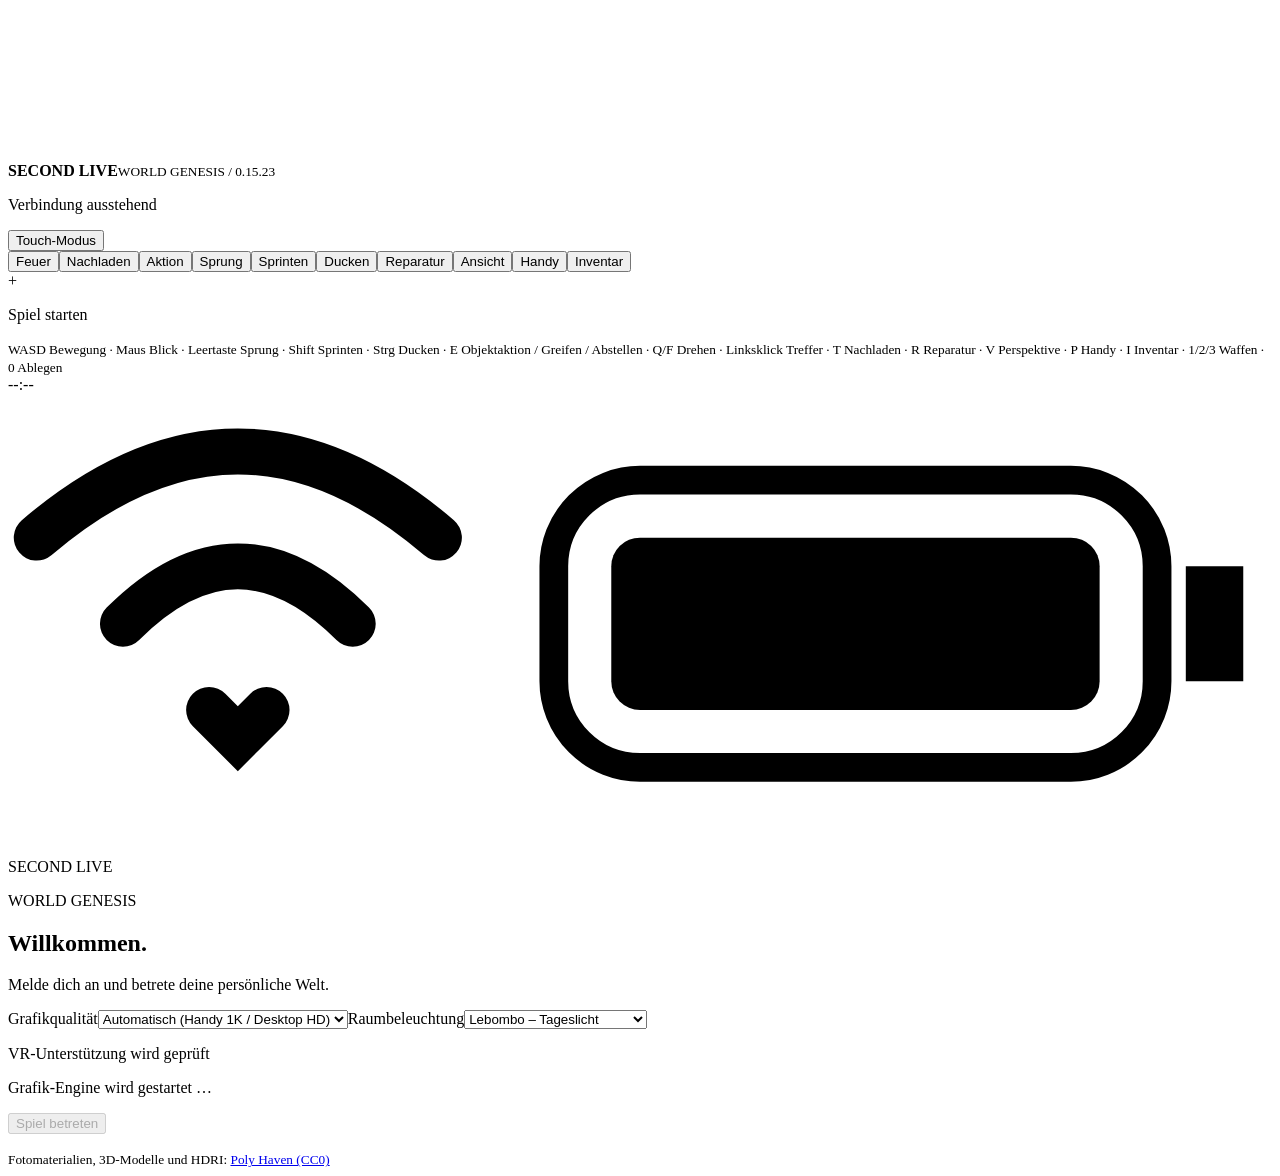
==== commit 5890c73a: "Repair isolated vehicle UI smoke tests and verify driving controls (0.15.23)" ====
--- a/web/index.html
+++ b/web/index.html
@@ -1 +1 @@
-<!doctype html><html lang="de"><head><meta charset="utf-8"><meta name="viewport" content="width=device-width,initial-scale=1,viewport-fit=cover"><title>Second Live | World Genesis</title><link rel="stylesheet" href="/game.css"><script type="module" src="/bootstrap.js"></script><script type="module" src="/updater.js"></script></head><body><canvas id="world"></canvas><div id="error" hidden></div><header><strong>SECOND <span>LIVE</span></strong><small>WORLD GENESIS / 0.15.22</small><p id="worldstate">Verbindung ausstehend</p></header><button id="mode" type="button">Touch-Modus</button><button id="vr" type="button" hidden>VR starten</button><div id="touch" aria-label="Touch-Steuerung"><div id="stick" aria-label="Bewegung"><span></span></div><div id="actions"><button id="touchFire">Feuer</button><button id="touchReload">Nachladen</button><button id="touchInteract">Aktion</button><button id="touchSecondary" type="button" hidden>Weitere Aktion</button><button id="touchZoom" type="button" hidden aria-pressed="false">Zoom</button><button id="touchRotateLeft" type="button" hidden aria-label="Gegenstand links drehen">90° links</button><button id="touchRotateRight" type="button" hidden aria-label="Gegenstand rechts drehen">90° rechts</button><button id="touchJump">Sprung</button><button id="touchSprint" type="button" aria-pressed="false">Sprinten</button><button id="touchCrouch" type="button" aria-pressed="false">Ducken</button><button id="touchRepair">Reparatur</button><button id="touchView">Ansicht</button><button id="touchPhone">Handy</button><button id="touchArsenal">Inventar</button></div></div><div id="scope-overlay" aria-hidden="true" hidden></div><div id="sleep-overlay" hidden><strong>Du schläfst</strong><span>Aktionstaste · Aufwachen</span></div><div id="npc-greeting" role="status" aria-live="polite" hidden><strong>KI-Hotelservice</strong><span>Hallo!</span></div><div id="cross">+</div><aside id="free-hud" hidden aria-label="Free World"><div class="fw-hud-top"><strong>FREE WORLD</strong><span id="free-online">1 Spieler</span><span class="fw-time-weather"><span id="free-time">12:00</span><span id="free-weather">Heiter</span></span></div><div class="fw-health"><div id="free-health-bar"></div></div><div id="free-hud-detail">100 HP</div><div id="free-hud-size">Unbewaffnet</div></aside><aside id="minimap" hidden aria-label="Spielkarte"><canvas id="minimap-canvas" width="192" height="192" aria-hidden="true"></canvas><div id="minimap-location"></div></aside><div id="interaction-prompt" hidden><strong id="interaction-name"></strong><span id="interaction-actions"></span><div id="held-model-size" hidden aria-label="Modellgröße"><button id="held-size-minus" type="button" aria-label="Modell verkleinern" title="Verkleinern (Minus)">−</button><div><small>Größe</small><output id="held-model-extent" aria-live="polite">0,80 m</output></div><button id="held-size-plus" type="button" aria-label="Modell vergrößern" title="Vergrößern (Plus)">+</button><button id="held-mount" type="button" title="Auf eine freie Wandfläche schauen (B)">An Wand befestigen</button></div></div><footer><p id="hint">Spiel starten</p><p id="weaponstatus"></p><p id="ammo" aria-live="polite"></p><p id="notice" aria-live="polite"></p><small>WASD Bewegung · Maus Blick · Leertaste Sprung · Shift Sprinten · Strg Ducken · E Objektaktion / Greifen / Abstellen · Q/F Drehen · Linksklick Treffer · T Nachladen · R Reparatur · V Perspektive · P Handy · I Inventar · 1/2/3 Waffen · 0 Ablegen</small></footer><section id="phone" aria-label="Virtuelles Smartphone"><div class="sl-phone-screen"><div class="sl-phone-status"><time id="phone-clock">--:--</time><span class="sl-island" aria-hidden="true"></span><span class="sl-status-icons" aria-hidden="true"><svg viewBox="0 0 44 16" fill="none"><path d="M1 5q7-6 14 0M4 8q4-4 8 0M7 11l1 1 1-1" stroke="currentColor" stroke-width="1.6" stroke-linecap="round"/><rect x="19" y="3" width="21" height="10" rx="3" stroke="currentColor"/><rect x="21" y="5" width="17" height="6" rx="1" fill="currentColor"/><path d="M42 6v4" stroke="currentColor" stroke-width="2"/></svg></span></div><div class="sl-phone-top"><span>SECOND LIVE</span><button type="button" id="closephone" hidden aria-label="Smartphone schließen">×</button></div><div class="sl-phone-content"><section id="welcome" class="sl-phone-page"><article class="sl-form-page"><p class="sl-phone-kicker">WORLD GENESIS</p><h2>Willkommen.</h2><p class="sl-phone-subtitle">Melde dich an und betrete deine persönliche Welt.</p><div id="game-auth" hidden><label for="token">Server-Zugangsschlüssel (geschützter Modus)</label><input id="token" type="password" autocomplete="off"></div><div id="account-access" hidden><div class="account-tabs"><button id="auth-login" type="button" aria-pressed="true">Anmelden</button><button id="auth-register" type="button" aria-pressed="false">Registrieren</button></div><form id="account-form"><div id="nickname-field" hidden><label for="account-nickname">Spitzname</label><input id="account-nickname" autocomplete="nickname" minlength="3" maxlength="24" disabled><small>Dein Spitzname steht an deiner Zimmertür und über deinem Charakter.</small></div><label for="account-email">E-Mail-Adresse</label><input id="account-email" type="email" autocomplete="username" maxlength="254" required><label for="account-password">Passwort</label><input id="account-password" type="password" autocomplete="current-password" maxlength="128" required><p class="account-note" id="account-note">Melde dich an, um dein Zimmer und deinen Charakter zu laden.</p><button type="submit" class="account-submit" id="account-submit">Anmelden</button></form><div id="account-resume" hidden><p id="account-resume-name"></p><button id="account-continue" type="button">Weiter zum Charakter</button><button id="account-switch" type="button" class="secondary-button">Anderes Konto verwenden</button></div></div><div id="login-graphics"><div id="phone-graphics" class="graphicoptions"><label for="quality">Grafikqualität</label><select id="quality"><option value="auto">Automatisch (Handy 1K / Desktop HD)</option><option value="1k">Mobil / 1K</option><option value="2k">Desktop / 2K + 4K Raum</option></select><label for="lighting">Raumbeleuchtung</label><select id="lighting"><option value="lebombo">Lebombo – Tageslicht</option><option value="kiara_interior">Kiara Interior – warm</option><option value="brown_photostudio_04">Brown Photostudio – weich</option></select></div></div><p id="realismstatus" class="buildstatus"></p><p id="vrstatus" class="buildstatus">VR-Unterstützung wird geprüft</p><p id="assetstatus" role="status">Grafik-Engine wird gestartet …</p><button id="start" disabled>Spiel betreten</button><p id="loginerror" role="alert"></p><button type="button" class="secondary-button" id="update-open-welcome" hidden>System-Update</button><small>Fotomaterialien, 3D-Modelle und HDRI: <a href="https://polyhaven.com/" target="_blank" rel="noopener noreferrer">Poly Haven (CC0)</a></small></article></section><section id="character-editor" hidden aria-label="Charakter-Editor"><div class="character-panel"><p class="sl-phone-kicker">CHARACTER STUDIO</p><h2>Dein Charakter</h2><p id="character-player"></p><canvas id="character-preview" width="280" height="166" aria-label="Live-Vorschau deines 3D-Charakters"></canvas><div class="character-turn"><button id="character-left" type="button" aria-label="Nach links drehen">‹ Drehen</button><button id="character-random" type="button">Zufällig</button><button id="character-right" type="button" aria-label="Nach rechts drehen">Drehen ›</button></div><p class="account-note">20 professionell modellierte Menschen. Gesicht, Frisur und Hautton sind Teil des Grundmodells.</p><div id="character-fields"></div><p id="character-outfit-note" class="account-note"></p><p id="character-model-status" class="buildstatus" role="status" aria-live="polite"></p><button id="character-model-retry" type="button" class="secondary-button" hidden>3D-Modell erneut laden</button><p id="character-error" role="alert"></p><div class="character-buttons"><button id="character-save" type="button">Speichern und spielen</button><button id="character-cancel" type="button" class="secondary-button">Zurück</button></div></div></section><section id="arsenal" class="sl-phone-page" hidden><article><div class="phonehead"><strong>Inventar</strong><button id="closearsenal">Zurück</button></div><p>Drei Spielklassen mit unterschiedlichen Trefferwirkungen, Einzelschuss, Dauerfeuer und automatischem Nachladen. Die Werte sind auf die virtuelle Raumphysik abgestimmt.</p><div class="weaponcards"><button id="equip-pistol"><img id="photo-pistol" alt="3D-Inventarvorschau Pistole" hidden><small id="fallback-pistol" class="photo-fallback">Vorschau nicht verfügbar</small><span>Pistole wählen · 1</span><small id="model-pistol"></small><small>Einzelfeuer · leichter Schaden</small></button><button id="equip-rifle"><img id="photo-rifle" alt="3D-Inventarvorschau Scharfschützengewehr" hidden><small id="fallback-rifle" class="photo-fallback">Vorschau nicht verfügbar</small><span>Scharfschützengewehr · 2</span><small id="model-rifle"></small><small>Stärkster Spieltreffer · Free World: bis 300 m · automatisches Nachladen</small></button><button id="equip-m16"><img id="photo-m16" alt="3D-Inventarvorschau M16" hidden><small id="fallback-m16" class="photo-fallback">Vorschau nicht verfügbar</small><span>M16 wählen · 3</span><small id="model-m16"></small><small>Mittlerer Trefferschaden · schnelleres Dauerfeuer: Taste halten</small></button></div><div id="free-inventory-items" hidden><button id="equip-block" type="button">Baublock aufnehmen · 4</button><button id="equip-block-settings" type="button" class="sl-secondary">Blockgröße, Form und Bild</button><button id="equip-models" type="button" class="sl-secondary">Eigene 3D-Modelle</button></div><button id="equip-none">Ablegen / Auswahl abbrechen · 0</button><small>Die Inventarbilder werden direkt aus den geladenen 3D-Spielmodellen gerendert. Originalfotos dienen nur als optionaler Ersatz.</small><small id="m16-credit" class="buildstatus"></small></article></section><div id="phone-page-home" hidden><p class="sl-phone-date" id="phone-date"></p><h2>Genesis</h2><p class="sl-phone-subtitle">Deine Welt. Dein Alltag.</p><div class="sl-widget"><span class="sl-widget-kicker">WORLD GENESIS</span><strong>Dein Hotelzimmer</strong><p>Dein Ausgangspunkt für die wachsende Spielwelt.</p></div><div class="sl-app-grid"><button id="phone-app-world" class="sl-app" type="button"><span class="sl-app-icon world"><svg aria-hidden="true" viewBox="0 0 24 24" fill="none" stroke="currentColor" stroke-width="1.7" stroke-linecap="round" stroke-linejoin="round"><circle cx="12" cy="12" r="9"/><path d="M3 12h18M12 3c5 5 5 13 0 18M12 3c-5 5-5 13 0 18"/></svg></span><span>Welt</span></button><button id="phone-app-inventory" class="sl-app" type="button"><span class="sl-app-icon inventory"><svg aria-hidden="true" viewBox="0 0 24 24" fill="none" stroke="currentColor" stroke-width="1.7" stroke-linecap="round" stroke-linejoin="round"><rect x="4" y="6" width="16" height="15" rx="3"/><path d="M8 6V4h8v2M4 12h16M10 12v2h4v-2"/></svg></span><span>Inventar</span></button><button id="phone-app-settings" class="sl-app" type="button"><span class="sl-app-icon settings"><svg aria-hidden="true" viewBox="0 0 24 24" fill="none" stroke="currentColor" stroke-width="1.7" stroke-linecap="round" stroke-linejoin="round"><circle cx="12" cy="12" r="3"/><path d="M12 2v3m0 14v3M2 12h3m14 0h3M5 5l2 2m10 10 2 2M5 19l2-2M17 7l2-2"/><circle cx="12" cy="12" r="7"/></svg></span><span>Einstellungen</span></button><button id="phone-app-models" class="sl-app" type="button"><span class="sl-app-icon models"><svg aria-hidden="true" viewBox="0 0 24 24" fill="none" stroke="currentColor" stroke-width="1.7" stroke-linecap="round" stroke-linejoin="round"><path d="M12 2 3 7v10l9 5 9-5V7l-9-5ZM3 7l9 5 9-5M12 12v10"/><path d="m7.5 4.5 9 5"/></svg></span><span>3D-Modelle</span></button><button id="phone-app-free" class="sl-app" type="button" hidden><span class="sl-app-icon free"><svg aria-hidden="true" viewBox="0 0 24 24" fill="none" stroke="currentColor" stroke-width="1.7" stroke-linejoin="round"><path d="M3 8 12 3l9 5v9l-9 5-9-5ZM3 8l9 5 9-5M12 13v9M7.5 5.5l9 5"/></svg></span><span>Free World</span></button><button id="phone-app-flashlight" class="sl-app" type="button"><span class="sl-app-icon flashlight"><svg aria-hidden="true" viewBox="0 0 24 24" fill="none" stroke="currentColor" stroke-width="1.7" stroke-linecap="round" stroke-linejoin="round"><path d="M8 3h8v5l-2 3v9h-4v-9L8 8V3zM8 7h8M12 13v2M5 2 3 5M19 2l2 3"/></svg></span><span>Taschenlampe</span></button><button id="update-open-phone" class="sl-app" type="button" hidden><span class="sl-app-icon update"><svg aria-hidden="true" viewBox="0 0 24 24" fill="none" stroke="currentColor" stroke-width="1.7" stroke-linecap="round" stroke-linejoin="round"><path d="M20 10a8 8 0 0 0-14-4L3 9m0-6v6h6M4 14a8 8 0 0 0 14 4l3-3m0 6v-6h-6"/></svg></span><span>System</span></button></div></div><div id="phone-page-world" hidden><p class="sl-phone-kicker">WORLD BUILDER</p><h2>Meine Welt</h2><div class="sl-settings-card"><strong id="phone-worldstate">Privater Startraum</strong><p>Dein Zimmer ist privat. Im gemeinsamen Hotelflur begegnest du anderen Gästen desselben Servers. Die eigene Zimmertür ist grün markiert.</p><button id="refresh" type="button" class="sl-secondary">Status aktualisieren</button><button id="restore-hotel" type="button" class="sl-secondary">Hotelanordnung wiederherstellen</button><p class="sl-phone-note">Stellt die Möbel an ihre Standardpositionen zurück. Schäden und Fortschritt bleiben erhalten.</p></div><div class="sl-settings-card"><strong>Eigene Welten</strong><p>Hier kannst du künftig zusätzliche 3D-Welten und eigene modellierte Orte laden.</p><p class="sl-phone-note">Der Import kompletter Welten folgt später. Eigene Gegenstände kannst du bereits in deinem Hotelzimmer verwenden.</p><button id="world-open-models" type="button">3D-Modelle importieren</button></div><p class="sl-phone-note">Weitere Orte folgen mit den nächsten Spielupdates.</p></div><div id="phone-page-models" hidden><p class="sl-phone-kicker">WORLD BUILDER</p><h2>3D-Modelle</h2><p class="sl-phone-subtitle">Gestalte dein eigenes Hotelzimmer.</p><div class="sl-settings-card"><strong>Modelle entdecken</strong><p>Kostenlose Möbel und Dekorationen von Poly Haven (CC0). Lade ein Modell herunter und exportiere es bei Bedarf in Blender als glTF Binary (.glb).</p><a href="https://polyhaven.com/models/furniture" target="_blank" rel="noopener noreferrer" class="sl-model-link">Poly Haven · Möbel entdecken</a><a href="https://sketchfab.com/search?features=downloadable&amp;type=models&amp;q=furniture" target="_blank" rel="noopener noreferrer" class="sl-model-link">Sketchfab · Downloadmodelle (Lizenz prüfen)</a><details class="sl-model-help"><summary>So funktioniert der Import</summary><p>1. Ein Modell mit passender Lizenz herunterladen. Wenn eine .gltf-Datei mit Texturen geliefert wird: ZIP entpacken, in Blender importieren und als glTF Binary (.glb) exportieren. Mesh-Kompression deaktivieren und Animationen abwählen. Direkt aus TRELLIS 2 exportierte GLB-Dateien mit WebP-Texturen werden ebenfalls unterstützt.</p><p>2. Eine statische GLB-Datei bis 16 MiB mit eingebetteten PNG/JPEG/WebP-Texturen auswählen. Empfohlen: 1K-Texturen, maximal 2K und 200.000 Dreiecke.</p><p>3. Importieren. Das Modell erscheint vor dir; anschließend kannst du die Position, Höhe, Größe und Drehung speichern. Die Kollision mit deinem Charakter ist optional; Schwerkraft und Objektkollisionen bleiben aktiv.</p></details></div><div class="sl-settings-card"><strong>Modell importieren</strong><p id="room-model-login" class="sl-phone-note" hidden>Bitte mit einem Benutzerkonto in dein eigenes Hotelzimmer zurückkehren.</p><p id="room-model-usage" class="sl-phone-note">0 / 8 Modelle</p><label class="sl-model-file-label" for="room-model-file">GLB-Datei</label><input type="file" id="room-model-file" accept=".glb,model/gltf-binary"><button id="room-model-upload" type="button" disabled>Importieren</button><p id="room-model-message" role="status" aria-live="polite" class="sl-phone-note"></p></div><div class="sl-settings-card"><strong>Meine Modelle</strong><label class="sl-model-file-label" for="room-model-select">Gegenstand</label><select id="room-model-select"><option value="">Noch keine Modelle</option></select><div id="room-model-editor" hidden><p id="room-model-render" class="sl-phone-note" role="status"></p><button id="room-model-retry" type="button" class="sl-secondary" hidden>Darstellung erneut laden</button><form id="room-model-placement" class="sl-model-form"><label>X · links/rechts (m)<input id="room-model-x" type="number" min="-4.7" max="4.7" step=".01" required></label><label>Z · vor/zurück (m)<input id="room-model-z" type="number" min="-4.7" max="4.7" step=".01" required></label><label>Höhe über Boden (m)<input id="room-model-y" type="number" min="0" max="2.75" step=".01" required></label><label>Größe · längste Seite (m)<input id="room-model-extent" type="number" min=".1" max="2.4" step=".01" required></label><label>Drehung (Grad)<input id="room-model-rotation" type="number" min="0" max="360" step="1" required></label><label class="sl-model-collision"><input id="room-model-solid" type="checkbox"> Spieler-Kollision</label></form><button id="room-model-front" type="button" class="sl-secondary">Vor mir platzieren</button><button id="room-model-save" type="button">Platzierung speichern</button><button id="room-model-repair" type="button" class="sl-secondary">Modell reparieren</button><button id="room-model-hide" type="button" class="sl-secondary">Zurück ins Inventar</button><button id="room-model-delete" type="button" class="sl-secondary sl-model-delete">Dauerhaft löschen</button><p class="sl-phone-note">Deine Modelle besitzen Schwerkraft, Objektkollisionen und einen Schadenszustand. E: Aufheben/Abstellen · +/−: Größe · Q/F: Drehen · B: Wandbefestigung · G: Fallenlassen · R: Reparieren. Die Spieler-Kollision lässt sich abschalten. Zerstörte Modelle bleiben zur Reparatur im Inventar.</p></div></div></div><div id="phone-page-free" hidden><p class="sl-phone-kicker">SHARED CREATIVE SPACE</p><h2>Free World</h2><p class="sl-phone-subtitle">300 × 300 m · Grasland und Eisgrenze · Tag und Nacht · PvP aktiv</p><div id="free-outside" class="sl-settings-card"><strong>Free World betreten</strong><p>Gehe im Hotelflur bis zur Tür FREE WORLD am nördlichen Ende. Schau auf die Tür und drücke E. Das Hotel bleibt ein geschützter Bereich.</p></div><div id="free-tools" hidden><div class="sl-settings-card"><strong>Baublock</strong><label class="sl-model-file-label" for="free-size">Blockgröße</label><select id="free-size"><option value="1">0,50 m</option><option value="2" selected>1,00 m</option><option value="3">1,50 m</option><option value="4">2,00 m</option><option value="5">2,50 m</option><option value="6">3,00 m</option><option value="7">3,50 m</option><option value="8">4,00 m</option></select><label class="sl-model-file-label" for="free-shape">Form</label><select id="free-shape"><option value="cube">Würfel</option><option value="wall-z">Wandplatte · Z</option><option value="wall-x">Wandplatte · X</option><option value="floor">Bodenplatte</option></select><button id="free-block-take" type="button">Baublock aufnehmen</button><button id="free-inventory" type="button" class="sl-secondary">Zum Inventar</button><p class="sl-phone-note">I: Inventar · 4 / Mausrad: Baublock · Linksklick: setzen · Rechtsklick: eigene Blöcke entfernen · +/−: Größe · E: Aufheben/Abstellen · Q/F: Drehen · 0: Abbrechen · Entf: Entfernen. Spielwaffen direkt über 1–3.</p></div><div class="sl-settings-card"><strong>Eigene 3D-Modelle</strong><p>Wähle ein Modell aus deiner privaten Bibliothek. Beim Setzen entsteht eine öffentliche Kopie in der Free World. Die Originaldatei bleibt privat gespeichert.</p><label for="free-model-select">Modell auswählen</label><select id="free-model-select"><option value="">Modell auswählen</option></select><button id="free-model-take" type="button" disabled>Modell aufnehmen</button><label for="free-model-file">Neues Modell importieren</label><input id="free-model-file" type="file" accept=".glb,model/gltf-binary"><button id="free-model-upload" type="button">GLB importieren</button><p id="free-model-message" class="sl-phone-note" role="status"></p><p class="sl-phone-note">+/−: Modellgröße in 10-cm-Schritten (0,10–4 m) · E: Aufheben/Abstellen · Q/F: Drehen · B: Wandbefestigung · R: Reparieren · Entf: Entfernen.</p></div><div class="sl-settings-card"><strong>Eigene Bildtexturen</strong><p>Ein Bild wird als Textur auf alle Seiten neuer Blöcke gelegt. Die Bildinhalte sind für alle Teilnehmer der Free World sichtbar. Lade nur Bilder hoch, die du teilen darfst.</p><label class="sl-model-file-label" for="free-texture-file">Bilddatei</label><input id="free-texture-file" type="file" accept="image/png,image/jpeg,image/webp"><button id="free-texture-upload" type="button">Bild importieren</button><label class="sl-model-file-label" for="free-texture-select">Textur für neue Blöcke</label><select id="free-texture-select"><option value="">Weiß / Standard</option></select><button id="free-texture-delete" type="button" class="sl-secondary">Unbenutzte Textur löschen</button><p id="free-texture-message" class="sl-phone-note" role="status"></p><p id="free-usage" class="sl-phone-note"></p></div><div class="sl-settings-card"><strong>Hotel</strong><p>Über die Tür HOTEL oder diese Schaltfläche gelangst du zurück in den Hotelflur. Deine Bauwerke bleiben gespeichert.</p><button id="free-leave" type="button" class="sl-secondary">Zurück zum Hotel</button></div></div></div><div id="phone-page-flashlight" hidden><p class="sl-phone-kicker">WERKZEUGE</p><h2>Taschenlampe</h2><p class="sl-phone-subtitle">Licht in deiner Spielwelt.</p><div class="sl-settings-card flashlight-card"><div class="flashlight-symbol" aria-hidden="true"><svg viewBox="0 0 24 24" fill="none" stroke="currentColor" stroke-width="1.5" stroke-linecap="round" stroke-linejoin="round"><path d="M8 3h8v5l-2 3v9h-4v-9L8 8V3zM8 7h8M12 13v2M5 2 3 5M19 2l2 3"/></svg></div><strong id="flashlight-status" role="status">Taschenlampe ist ausgeschaltet</strong><button id="flashlight-toggle" type="button" aria-pressed="false">Einschalten</button><p>Die Lampe leuchtet in deine Blickrichtung und bleibt auch bei geschlossenem Smartphone aktiv. Zum Ausschalten öffne diese App erneut.</p></div></div><div id="phone-page-settings" hidden><p class="sl-phone-kicker">SYSTEM</p><h2>Einstellungen</h2><div class="sl-settings-card"><strong>Grafik</strong><div id="settings-graphics"></div><p class="sl-phone-note">Eine Änderung lädt das Spiel neu.</p></div><div id="account-phone" class="sl-settings-card" hidden><strong id="account-phone-name"></strong><p>Dein persönlicher Charakter und dein festes Hotelzimmer.</p><button id="edit-character" type="button">Charakter gestalten</button><button id="account-logout" type="button" class="sl-secondary">Abmelden</button></div><div class="sl-settings-card"><label class="sl-setting-row" for="phone-sound"><span>Spielgeräusche</span><input id="phone-sound" type="checkbox" checked></label><label class="sl-setting-row" for="phone-volume"><span>Lautstärke</span><output id="phone-volume-label">55 %</output></label><input id="phone-volume" type="range" min="0" max="100" value="55" aria-label="Lautstärke"><button id="phone-audio-test" type="button" class="sl-secondary">Ton testen</button></div><p class="sl-phone-note">Einstellungen gelten auf diesem Gerät. Geräusche werden lokal erzeugt.</p></div></div><section id="updater" class="sl-system-page" hidden aria-label="Server-Update"><article class="update-card"><div class="phonehead"><strong>SECOND LIVE / SYSTEM</strong><button id="update-close" type="button">Schließen</button></div><h2>Spiel aktualisieren</h2><p>Entwicklungskanal: GitHub / main</p><p class="account-note">Angemeldet als Administrator. System-Updates sind ausschließlich deinem freigegebenen Konto vorbehalten.</p><div class="update-versions"><small>Installierte Revision</small><code id="update-current">–</code><small>GitHub-Revision</small><code id="update-latest">–</code></div><h3 id="update-phase">Systemstatus</h3><p id="update-message" aria-live="polite">Status wird abgerufen.</p><button type="button" id="update-check" disabled>Auf Updates prüfen</button><button type="button" id="update-install" disabled>Update installieren</button><button type="button" id="update-reload" hidden>Spiel neu laden</button><div class="sl-settings-card"><strong>Dorfmodelle</strong><p>Das Standardpaket wird beim Docker-Build direkt aus dem GitHub-Repository eingebunden. Bereits importierte Modelle bleiben erhalten.</p><details><summary>Eigenes Modellpaket importieren (optional)</summary><label for="village-asset-file">Fertiges Modellpaket (ZIP, max. 24 MiB)</label><input type="file" id="village-asset-file" accept=".zip,application/zip"><button type="button" id="village-asset-upload" disabled>Gebäudemodelle installieren</button><button type="button" id="village-asset-reload" hidden>Spiel mit neuen Modellen neu laden</button></details><p class="sl-phone-note" id="village-asset-status" role="status" aria-live="polite">Modellbestand wird geprüft.</p></div><small>Während des Builds bleibt das bisherige Spiel online. Beim Wechsel wird es kurz unterbrochen. Nur im vertrauenswürdigen LAN oder über HTTPS verwalten.</small></article></section><div class="sl-phone-dock"><button type="button" id="phone-home" hidden aria-label="Home-Bildschirm"><svg aria-hidden="true" viewBox="0 0 24 24" fill="none" stroke="currentColor" stroke-width="1.7" stroke-linecap="round" stroke-linejoin="round"><path d="M4 11l8-7 8 7v9H4zM10 20v-6h4v6"/></svg></button></div><div class="sl-home-bar" aria-hidden="true"></div></div></section></body></html>
+<!doctype html><html lang="de"><head><meta charset="utf-8"><meta name="viewport" content="width=device-width,initial-scale=1,viewport-fit=cover"><title>Second Live | World Genesis</title><link rel="stylesheet" href="/game.css"><script type="module" src="/bootstrap.js"></script><script type="module" src="/updater.js"></script></head><body><canvas id="world"></canvas><div id="error" hidden></div><header><strong>SECOND <span>LIVE</span></strong><small>WORLD GENESIS / 0.15.23</small><p id="worldstate">Verbindung ausstehend</p></header><button id="mode" type="button">Touch-Modus</button><button id="vr" type="button" hidden>VR starten</button><div id="touch" aria-label="Touch-Steuerung"><div id="stick" aria-label="Bewegung"><span></span></div><div id="actions"><button id="touchFire">Feuer</button><button id="touchReload">Nachladen</button><button id="touchInteract">Aktion</button><button id="touchSecondary" type="button" hidden>Weitere Aktion</button><button id="touchZoom" type="button" hidden aria-pressed="false">Zoom</button><button id="touchRotateLeft" type="button" hidden aria-label="Gegenstand links drehen">90° links</button><button id="touchRotateRight" type="button" hidden aria-label="Gegenstand rechts drehen">90° rechts</button><button id="touchJump">Sprung</button><button id="touchSprint" type="button" aria-pressed="false">Sprinten</button><button id="touchCrouch" type="button" aria-pressed="false">Ducken</button><button id="touchRepair">Reparatur</button><button id="touchView">Ansicht</button><button id="touchPhone">Handy</button><button id="touchArsenal">Inventar</button></div></div><div id="scope-overlay" aria-hidden="true" hidden></div><div id="sleep-overlay" hidden><strong>Du schläfst</strong><span>Aktionstaste · Aufwachen</span></div><div id="npc-greeting" role="status" aria-live="polite" hidden><strong>KI-Hotelservice</strong><span>Hallo!</span></div><div id="cross">+</div><aside id="free-hud" hidden aria-label="Free World"><div class="fw-hud-top"><strong>FREE WORLD</strong><span id="free-online">1 Spieler</span><span class="fw-time-weather"><span id="free-time">12:00</span><span id="free-weather">Heiter</span></span></div><div class="fw-health"><div id="free-health-bar"></div></div><div id="free-hud-detail">100 HP</div><div id="free-hud-size">Unbewaffnet</div></aside><aside id="minimap" hidden aria-label="Spielkarte"><canvas id="minimap-canvas" width="192" height="192" aria-hidden="true"></canvas><div id="minimap-location"></div></aside><div id="interaction-prompt" hidden><strong id="interaction-name"></strong><span id="interaction-actions"></span><div id="held-model-size" hidden aria-label="Modellgröße"><button id="held-size-minus" type="button" aria-label="Modell verkleinern" title="Verkleinern (Minus)">−</button><div><small>Größe</small><output id="held-model-extent" aria-live="polite">0,80 m</output></div><button id="held-size-plus" type="button" aria-label="Modell vergrößern" title="Vergrößern (Plus)">+</button><button id="held-mount" type="button" title="Auf eine freie Wandfläche schauen (B)">An Wand befestigen</button></div></div><footer><p id="hint">Spiel starten</p><p id="weaponstatus"></p><p id="ammo" aria-live="polite"></p><p id="notice" aria-live="polite"></p><small>WASD Bewegung · Maus Blick · Leertaste Sprung · Shift Sprinten · Strg Ducken · E Objektaktion / Greifen / Abstellen · Q/F Drehen · Linksklick Treffer · T Nachladen · R Reparatur · V Perspektive · P Handy · I Inventar · 1/2/3 Waffen · 0 Ablegen</small></footer><section id="phone" aria-label="Virtuelles Smartphone"><div class="sl-phone-screen"><div class="sl-phone-status"><time id="phone-clock">--:--</time><span class="sl-island" aria-hidden="true"></span><span class="sl-status-icons" aria-hidden="true"><svg viewBox="0 0 44 16" fill="none"><path d="M1 5q7-6 14 0M4 8q4-4 8 0M7 11l1 1 1-1" stroke="currentColor" stroke-width="1.6" stroke-linecap="round"/><rect x="19" y="3" width="21" height="10" rx="3" stroke="currentColor"/><rect x="21" y="5" width="17" height="6" rx="1" fill="currentColor"/><path d="M42 6v4" stroke="currentColor" stroke-width="2"/></svg></span></div><div class="sl-phone-top"><span>SECOND LIVE</span><button type="button" id="closephone" hidden aria-label="Smartphone schließen">×</button></div><div class="sl-phone-content"><section id="welcome" class="sl-phone-page"><article class="sl-form-page"><p class="sl-phone-kicker">WORLD GENESIS</p><h2>Willkommen.</h2><p class="sl-phone-subtitle">Melde dich an und betrete deine persönliche Welt.</p><div id="game-auth" hidden><label for="token">Server-Zugangsschlüssel (geschützter Modus)</label><input id="token" type="password" autocomplete="off"></div><div id="account-access" hidden><div class="account-tabs"><button id="auth-login" type="button" aria-pressed="true">Anmelden</button><button id="auth-register" type="button" aria-pressed="false">Registrieren</button></div><form id="account-form"><div id="nickname-field" hidden><label for="account-nickname">Spitzname</label><input id="account-nickname" autocomplete="nickname" minlength="3" maxlength="24" disabled><small>Dein Spitzname steht an deiner Zimmertür und über deinem Charakter.</small></div><label for="account-email">E-Mail-Adresse</label><input id="account-email" type="email" autocomplete="username" maxlength="254" required><label for="account-password">Passwort</label><input id="account-password" type="password" autocomplete="current-password" maxlength="128" required><p class="account-note" id="account-note">Melde dich an, um dein Zimmer und deinen Charakter zu laden.</p><button type="submit" class="account-submit" id="account-submit">Anmelden</button></form><div id="account-resume" hidden><p id="account-resume-name"></p><button id="account-continue" type="button">Weiter zum Charakter</button><button id="account-switch" type="button" class="secondary-button">Anderes Konto verwenden</button></div></div><div id="login-graphics"><div id="phone-graphics" class="graphicoptions"><label for="quality">Grafikqualität</label><select id="quality"><option value="auto">Automatisch (Handy 1K / Desktop HD)</option><option value="1k">Mobil / 1K</option><option value="2k">Desktop / 2K + 4K Raum</option></select><label for="lighting">Raumbeleuchtung</label><select id="lighting"><option value="lebombo">Lebombo – Tageslicht</option><option value="kiara_interior">Kiara Interior – warm</option><option value="brown_photostudio_04">Brown Photostudio – weich</option></select></div></div><p id="realismstatus" class="buildstatus"></p><p id="vrstatus" class="buildstatus">VR-Unterstützung wird geprüft</p><p id="assetstatus" role="status">Grafik-Engine wird gestartet …</p><button id="start" disabled>Spiel betreten</button><p id="loginerror" role="alert"></p><button type="button" class="secondary-button" id="update-open-welcome" hidden>System-Update</button><small>Fotomaterialien, 3D-Modelle und HDRI: <a href="https://polyhaven.com/" target="_blank" rel="noopener noreferrer">Poly Haven (CC0)</a></small></article></section><section id="character-editor" hidden aria-label="Charakter-Editor"><div class="character-panel"><p class="sl-phone-kicker">CHARACTER STUDIO</p><h2>Dein Charakter</h2><p id="character-player"></p><canvas id="character-preview" width="280" height="166" aria-label="Live-Vorschau deines 3D-Charakters"></canvas><div class="character-turn"><button id="character-left" type="button" aria-label="Nach links drehen">‹ Drehen</button><button id="character-random" type="button">Zufällig</button><button id="character-right" type="button" aria-label="Nach rechts drehen">Drehen ›</button></div><p class="account-note">20 professionell modellierte Menschen. Gesicht, Frisur und Hautton sind Teil des Grundmodells.</p><div id="character-fields"></div><p id="character-outfit-note" class="account-note"></p><p id="character-model-status" class="buildstatus" role="status" aria-live="polite"></p><button id="character-model-retry" type="button" class="secondary-button" hidden>3D-Modell erneut laden</button><p id="character-error" role="alert"></p><div class="character-buttons"><button id="character-save" type="button">Speichern und spielen</button><button id="character-cancel" type="button" class="secondary-button">Zurück</button></div></div></section><section id="arsenal" class="sl-phone-page" hidden><article><div class="phonehead"><strong>Inventar</strong><button id="closearsenal">Zurück</button></div><p>Drei Spielklassen mit unterschiedlichen Trefferwirkungen, Einzelschuss, Dauerfeuer und automatischem Nachladen. Die Werte sind auf die virtuelle Raumphysik abgestimmt.</p><div class="weaponcards"><button id="equip-pistol"><img id="photo-pistol" alt="3D-Inventarvorschau Pistole" hidden><small id="fallback-pistol" class="photo-fallback">Vorschau nicht verfügbar</small><span>Pistole wählen · 1</span><small id="model-pistol"></small><small>Einzelfeuer · leichter Schaden</small></button><button id="equip-rifle"><img id="photo-rifle" alt="3D-Inventarvorschau Scharfschützengewehr" hidden><small id="fallback-rifle" class="photo-fallback">Vorschau nicht verfügbar</small><span>Scharfschützengewehr · 2</span><small id="model-rifle"></small><small>Stärkster Spieltreffer · Free World: bis 300 m · automatisches Nachladen</small></button><button id="equip-m16"><img id="photo-m16" alt="3D-Inventarvorschau M16" hidden><small id="fallback-m16" class="photo-fallback">Vorschau nicht verfügbar</small><span>M16 wählen · 3</span><small id="model-m16"></small><small>Mittlerer Trefferschaden · schnelleres Dauerfeuer: Taste halten</small></button></div><div id="free-inventory-items" hidden><button id="equip-block" type="button">Baublock aufnehmen · 4</button><button id="equip-block-settings" type="button" class="sl-secondary">Blockgröße, Form und Bild</button><button id="equip-models" type="button" class="sl-secondary">Eigene 3D-Modelle</button></div><button id="equip-none">Ablegen / Auswahl abbrechen · 0</button><small>Die Inventarbilder werden direkt aus den geladenen 3D-Spielmodellen gerendert. Originalfotos dienen nur als optionaler Ersatz.</small><small id="m16-credit" class="buildstatus"></small></article></section><div id="phone-page-home" hidden><p class="sl-phone-date" id="phone-date"></p><h2>Genesis</h2><p class="sl-phone-subtitle">Deine Welt. Dein Alltag.</p><div class="sl-widget"><span class="sl-widget-kicker">WORLD GENESIS</span><strong>Dein Hotelzimmer</strong><p>Dein Ausgangspunkt für die wachsende Spielwelt.</p></div><div class="sl-app-grid"><button id="phone-app-world" class="sl-app" type="button"><span class="sl-app-icon world"><svg aria-hidden="true" viewBox="0 0 24 24" fill="none" stroke="currentColor" stroke-width="1.7" stroke-linecap="round" stroke-linejoin="round"><circle cx="12" cy="12" r="9"/><path d="M3 12h18M12 3c5 5 5 13 0 18M12 3c-5 5-5 13 0 18"/></svg></span><span>Welt</span></button><button id="phone-app-inventory" class="sl-app" type="button"><span class="sl-app-icon inventory"><svg aria-hidden="true" viewBox="0 0 24 24" fill="none" stroke="currentColor" stroke-width="1.7" stroke-linecap="round" stroke-linejoin="round"><rect x="4" y="6" width="16" height="15" rx="3"/><path d="M8 6V4h8v2M4 12h16M10 12v2h4v-2"/></svg></span><span>Inventar</span></button><button id="phone-app-settings" class="sl-app" type="button"><span class="sl-app-icon settings"><svg aria-hidden="true" viewBox="0 0 24 24" fill="none" stroke="currentColor" stroke-width="1.7" stroke-linecap="round" stroke-linejoin="round"><circle cx="12" cy="12" r="3"/><path d="M12 2v3m0 14v3M2 12h3m14 0h3M5 5l2 2m10 10 2 2M5 19l2-2M17 7l2-2"/><circle cx="12" cy="12" r="7"/></svg></span><span>Einstellungen</span></button><button id="phone-app-models" class="sl-app" type="button"><span class="sl-app-icon models"><svg aria-hidden="true" viewBox="0 0 24 24" fill="none" stroke="currentColor" stroke-width="1.7" stroke-linecap="round" stroke-linejoin="round"><path d="M12 2 3 7v10l9 5 9-5V7l-9-5ZM3 7l9 5 9-5M12 12v10"/><path d="m7.5 4.5 9 5"/></svg></span><span>3D-Modelle</span></button><button id="phone-app-free" class="sl-app" type="button" hidden><span class="sl-app-icon free"><svg aria-hidden="true" viewBox="0 0 24 24" fill="none" stroke="currentColor" stroke-width="1.7" stroke-linejoin="round"><path d="M3 8 12 3l9 5v9l-9 5-9-5ZM3 8l9 5 9-5M12 13v9M7.5 5.5l9 5"/></svg></span><span>Free World</span></button><button id="phone-app-flashlight" class="sl-app" type="button"><span class="sl-app-icon flashlight"><svg aria-hidden="true" viewBox="0 0 24 24" fill="none" stroke="currentColor" stroke-width="1.7" stroke-linecap="round" stroke-linejoin="round"><path d="M8 3h8v5l-2 3v9h-4v-9L8 8V3zM8 7h8M12 13v2M5 2 3 5M19 2l2 3"/></svg></span><span>Taschenlampe</span></button><button id="update-open-phone" class="sl-app" type="button" hidden><span class="sl-app-icon update"><svg aria-hidden="true" viewBox="0 0 24 24" fill="none" stroke="currentColor" stroke-width="1.7" stroke-linecap="round" stroke-linejoin="round"><path d="M20 10a8 8 0 0 0-14-4L3 9m0-6v6h6M4 14a8 8 0 0 0 14 4l3-3m0 6v-6h-6"/></svg></span><span>System</span></button></div></div><div id="phone-page-world" hidden><p class="sl-phone-kicker">WORLD BUILDER</p><h2>Meine Welt</h2><div class="sl-settings-card"><strong id="phone-worldstate">Privater Startraum</strong><p>Dein Zimmer ist privat. Im gemeinsamen Hotelflur begegnest du anderen Gästen desselben Servers. Die eigene Zimmertür ist grün markiert.</p><button id="refresh" type="button" class="sl-secondary">Status aktualisieren</button><button id="restore-hotel" type="button" class="sl-secondary">Hotelanordnung wiederherstellen</button><p class="sl-phone-note">Stellt die Möbel an ihre Standardpositionen zurück. Schäden und Fortschritt bleiben erhalten.</p></div><div class="sl-settings-card"><strong>Eigene Welten</strong><p>Hier kannst du künftig zusätzliche 3D-Welten und eigene modellierte Orte laden.</p><p class="sl-phone-note">Der Import kompletter Welten folgt später. Eigene Gegenstände kannst du bereits in deinem Hotelzimmer verwenden.</p><button id="world-open-models" type="button">3D-Modelle importieren</button></div><p class="sl-phone-note">Weitere Orte folgen mit den nächsten Spielupdates.</p></div><div id="phone-page-models" hidden><p class="sl-phone-kicker">WORLD BUILDER</p><h2>3D-Modelle</h2><p class="sl-phone-subtitle">Gestalte dein eigenes Hotelzimmer.</p><div class="sl-settings-card"><strong>Modelle entdecken</strong><p>Kostenlose Möbel und Dekorationen von Poly Haven (CC0). Lade ein Modell herunter und exportiere es bei Bedarf in Blender als glTF Binary (.glb).</p><a href="https://polyhaven.com/models/furniture" target="_blank" rel="noopener noreferrer" class="sl-model-link">Poly Haven · Möbel entdecken</a><a href="https://sketchfab.com/search?features=downloadable&amp;type=models&amp;q=furniture" target="_blank" rel="noopener noreferrer" class="sl-model-link">Sketchfab · Downloadmodelle (Lizenz prüfen)</a><details class="sl-model-help"><summary>So funktioniert der Import</summary><p>1. Ein Modell mit passender Lizenz herunterladen. Wenn eine .gltf-Datei mit Texturen geliefert wird: ZIP entpacken, in Blender importieren und als glTF Binary (.glb) exportieren. Mesh-Kompression deaktivieren und Animationen abwählen. Direkt aus TRELLIS 2 exportierte GLB-Dateien mit WebP-Texturen werden ebenfalls unterstützt.</p><p>2. Eine statische GLB-Datei bis 16 MiB mit eingebetteten PNG/JPEG/WebP-Texturen auswählen. Empfohlen: 1K-Texturen, maximal 2K und 200.000 Dreiecke.</p><p>3. Importieren. Das Modell erscheint vor dir; anschließend kannst du die Position, Höhe, Größe und Drehung speichern. Die Kollision mit deinem Charakter ist optional; Schwerkraft und Objektkollisionen bleiben aktiv.</p></details></div><div class="sl-settings-card"><strong>Modell importieren</strong><p id="room-model-login" class="sl-phone-note" hidden>Bitte mit einem Benutzerkonto in dein eigenes Hotelzimmer zurückkehren.</p><p id="room-model-usage" class="sl-phone-note">0 / 8 Modelle</p><label class="sl-model-file-label" for="room-model-file">GLB-Datei</label><input type="file" id="room-model-file" accept=".glb,model/gltf-binary"><button id="room-model-upload" type="button" disabled>Importieren</button><p id="room-model-message" role="status" aria-live="polite" class="sl-phone-note"></p></div><div class="sl-settings-card"><strong>Meine Modelle</strong><label class="sl-model-file-label" for="room-model-select">Gegenstand</label><select id="room-model-select"><option value="">Noch keine Modelle</option></select><div id="room-model-editor" hidden><p id="room-model-render" class="sl-phone-note" role="status"></p><button id="room-model-retry" type="button" class="sl-secondary" hidden>Darstellung erneut laden</button><form id="room-model-placement" class="sl-model-form"><label>X · links/rechts (m)<input id="room-model-x" type="number" min="-4.7" max="4.7" step=".01" required></label><label>Z · vor/zurück (m)<input id="room-model-z" type="number" min="-4.7" max="4.7" step=".01" required></label><label>Höhe über Boden (m)<input id="room-model-y" type="number" min="0" max="2.75" step=".01" required></label><label>Größe · längste Seite (m)<input id="room-model-extent" type="number" min=".1" max="2.4" step=".01" required></label><label>Drehung (Grad)<input id="room-model-rotation" type="number" min="0" max="360" step="1" required></label><label class="sl-model-collision"><input id="room-model-solid" type="checkbox"> Spieler-Kollision</label></form><button id="room-model-front" type="button" class="sl-secondary">Vor mir platzieren</button><button id="room-model-save" type="button">Platzierung speichern</button><button id="room-model-repair" type="button" class="sl-secondary">Modell reparieren</button><button id="room-model-hide" type="button" class="sl-secondary">Zurück ins Inventar</button><button id="room-model-delete" type="button" class="sl-secondary sl-model-delete">Dauerhaft löschen</button><p class="sl-phone-note">Deine Modelle besitzen Schwerkraft, Objektkollisionen und einen Schadenszustand. E: Aufheben/Abstellen · +/−: Größe · Q/F: Drehen · B: Wandbefestigung · G: Fallenlassen · R: Reparieren. Die Spieler-Kollision lässt sich abschalten. Zerstörte Modelle bleiben zur Reparatur im Inventar.</p></div></div></div><div id="phone-page-free" hidden><p class="sl-phone-kicker">SHARED CREATIVE SPACE</p><h2>Free World</h2><p class="sl-phone-subtitle">300 × 300 m · Grasland und Eisgrenze · Tag und Nacht · PvP aktiv</p><div id="free-outside" class="sl-settings-card"><strong>Free World betreten</strong><p>Gehe im Hotelflur bis zur Tür FREE WORLD am nördlichen Ende. Schau auf die Tür und drücke E. Das Hotel bleibt ein geschützter Bereich.</p></div><div id="free-tools" hidden><div class="sl-settings-card"><strong>Baublock</strong><label class="sl-model-file-label" for="free-size">Blockgröße</label><select id="free-size"><option value="1">0,50 m</option><option value="2" selected>1,00 m</option><option value="3">1,50 m</option><option value="4">2,00 m</option><option value="5">2,50 m</option><option value="6">3,00 m</option><option value="7">3,50 m</option><option value="8">4,00 m</option></select><label class="sl-model-file-label" for="free-shape">Form</label><select id="free-shape"><option value="cube">Würfel</option><option value="wall-z">Wandplatte · Z</option><option value="wall-x">Wandplatte · X</option><option value="floor">Bodenplatte</option></select><button id="free-block-take" type="button">Baublock aufnehmen</button><button id="free-inventory" type="button" class="sl-secondary">Zum Inventar</button><p class="sl-phone-note">I: Inventar · 4 / Mausrad: Baublock · Linksklick: setzen · Rechtsklick: eigene Blöcke entfernen · +/−: Größe · E: Aufheben/Abstellen · Q/F: Drehen · 0: Abbrechen · Entf: Entfernen. Spielwaffen direkt über 1–3.</p></div><div class="sl-settings-card"><strong>Eigene 3D-Modelle</strong><p>Wähle ein Modell aus deiner privaten Bibliothek. Beim Setzen entsteht eine öffentliche Kopie in der Free World. Die Originaldatei bleibt privat gespeichert.</p><label for="free-model-select">Modell auswählen</label><select id="free-model-select"><option value="">Modell auswählen</option></select><button id="free-model-take" type="button" disabled>Modell aufnehmen</button><label for="free-model-file">Neues Modell importieren</label><input id="free-model-file" type="file" accept=".glb,model/gltf-binary"><button id="free-model-upload" type="button">GLB importieren</button><p id="free-model-message" class="sl-phone-note" role="status"></p><p class="sl-phone-note">+/−: Modellgröße in 10-cm-Schritten (0,10–4 m) · E: Aufheben/Abstellen · Q/F: Drehen · B: Wandbefestigung · R: Reparieren · Entf: Entfernen.</p></div><div class="sl-settings-card"><strong>Eigene Bildtexturen</strong><p>Ein Bild wird als Textur auf alle Seiten neuer Blöcke gelegt. Die Bildinhalte sind für alle Teilnehmer der Free World sichtbar. Lade nur Bilder hoch, die du teilen darfst.</p><label class="sl-model-file-label" for="free-texture-file">Bilddatei</label><input id="free-texture-file" type="file" accept="image/png,image/jpeg,image/webp"><button id="free-texture-upload" type="button">Bild importieren</button><label class="sl-model-file-label" for="free-texture-select">Textur für neue Blöcke</label><select id="free-texture-select"><option value="">Weiß / Standard</option></select><button id="free-texture-delete" type="button" class="sl-secondary">Unbenutzte Textur löschen</button><p id="free-texture-message" class="sl-phone-note" role="status"></p><p id="free-usage" class="sl-phone-note"></p></div><div class="sl-settings-card"><strong>Hotel</strong><p>Über die Tür HOTEL oder diese Schaltfläche gelangst du zurück in den Hotelflur. Deine Bauwerke bleiben gespeichert.</p><button id="free-leave" type="button" class="sl-secondary">Zurück zum Hotel</button></div></div></div><div id="phone-page-flashlight" hidden><p class="sl-phone-kicker">WERKZEUGE</p><h2>Taschenlampe</h2><p class="sl-phone-subtitle">Licht in deiner Spielwelt.</p><div class="sl-settings-card flashlight-card"><div class="flashlight-symbol" aria-hidden="true"><svg viewBox="0 0 24 24" fill="none" stroke="currentColor" stroke-width="1.5" stroke-linecap="round" stroke-linejoin="round"><path d="M8 3h8v5l-2 3v9h-4v-9L8 8V3zM8 7h8M12 13v2M5 2 3 5M19 2l2 3"/></svg></div><strong id="flashlight-status" role="status">Taschenlampe ist ausgeschaltet</strong><button id="flashlight-toggle" type="button" aria-pressed="false">Einschalten</button><p>Die Lampe leuchtet in deine Blickrichtung und bleibt auch bei geschlossenem Smartphone aktiv. Zum Ausschalten öffne diese App erneut.</p></div></div><div id="phone-page-settings" hidden><p class="sl-phone-kicker">SYSTEM</p><h2>Einstellungen</h2><div class="sl-settings-card"><strong>Grafik</strong><div id="settings-graphics"></div><p class="sl-phone-note">Eine Änderung lädt das Spiel neu.</p></div><div id="account-phone" class="sl-settings-card" hidden><strong id="account-phone-name"></strong><p>Dein persönlicher Charakter und dein festes Hotelzimmer.</p><button id="edit-character" type="button">Charakter gestalten</button><button id="account-logout" type="button" class="sl-secondary">Abmelden</button></div><div class="sl-settings-card"><label class="sl-setting-row" for="phone-sound"><span>Spielgeräusche</span><input id="phone-sound" type="checkbox" checked></label><label class="sl-setting-row" for="phone-volume"><span>Lautstärke</span><output id="phone-volume-label">55 %</output></label><input id="phone-volume" type="range" min="0" max="100" value="55" aria-label="Lautstärke"><button id="phone-audio-test" type="button" class="sl-secondary">Ton testen</button></div><p class="sl-phone-note">Einstellungen gelten auf diesem Gerät. Geräusche werden lokal erzeugt.</p></div></div><section id="updater" class="sl-system-page" hidden aria-label="Server-Update"><article class="update-card"><div class="phonehead"><strong>SECOND LIVE / SYSTEM</strong><button id="update-close" type="button">Schließen</button></div><h2>Spiel aktualisieren</h2><p>Entwicklungskanal: GitHub / main</p><p class="account-note">Angemeldet als Administrator. System-Updates sind ausschließlich deinem freigegebenen Konto vorbehalten.</p><div class="update-versions"><small>Installierte Revision</small><code id="update-current">–</code><small>GitHub-Revision</small><code id="update-latest">–</code></div><h3 id="update-phase">Systemstatus</h3><p id="update-message" aria-live="polite">Status wird abgerufen.</p><button type="button" id="update-check" disabled>Auf Updates prüfen</button><button type="button" id="update-install" disabled>Update installieren</button><button type="button" id="update-reload" hidden>Spiel neu laden</button><div class="sl-settings-card"><strong>Dorfmodelle</strong><p>Das Standardpaket wird beim Docker-Build direkt aus dem GitHub-Repository eingebunden. Bereits importierte Modelle bleiben erhalten.</p><details><summary>Eigenes Modellpaket importieren (optional)</summary><label for="village-asset-file">Fertiges Modellpaket (ZIP, max. 24 MiB)</label><input type="file" id="village-asset-file" accept=".zip,application/zip"><button type="button" id="village-asset-upload" disabled>Gebäudemodelle installieren</button><button type="button" id="village-asset-reload" hidden>Spiel mit neuen Modellen neu laden</button></details><p class="sl-phone-note" id="village-asset-status" role="status" aria-live="polite">Modellbestand wird geprüft.</p></div><small>Während des Builds bleibt das bisherige Spiel online. Beim Wechsel wird es kurz unterbrochen. Nur im vertrauenswürdigen LAN oder über HTTPS verwalten.</small></article></section><div class="sl-phone-dock"><button type="button" id="phone-home" hidden aria-label="Home-Bildschirm"><svg aria-hidden="true" viewBox="0 0 24 24" fill="none" stroke="currentColor" stroke-width="1.7" stroke-linecap="round" stroke-linejoin="round"><path d="M4 11l8-7 8 7v9H4zM10 20v-6h4v6"/></svg></button></div><div class="sl-home-bar" aria-hidden="true"></div></div></section></body></html>
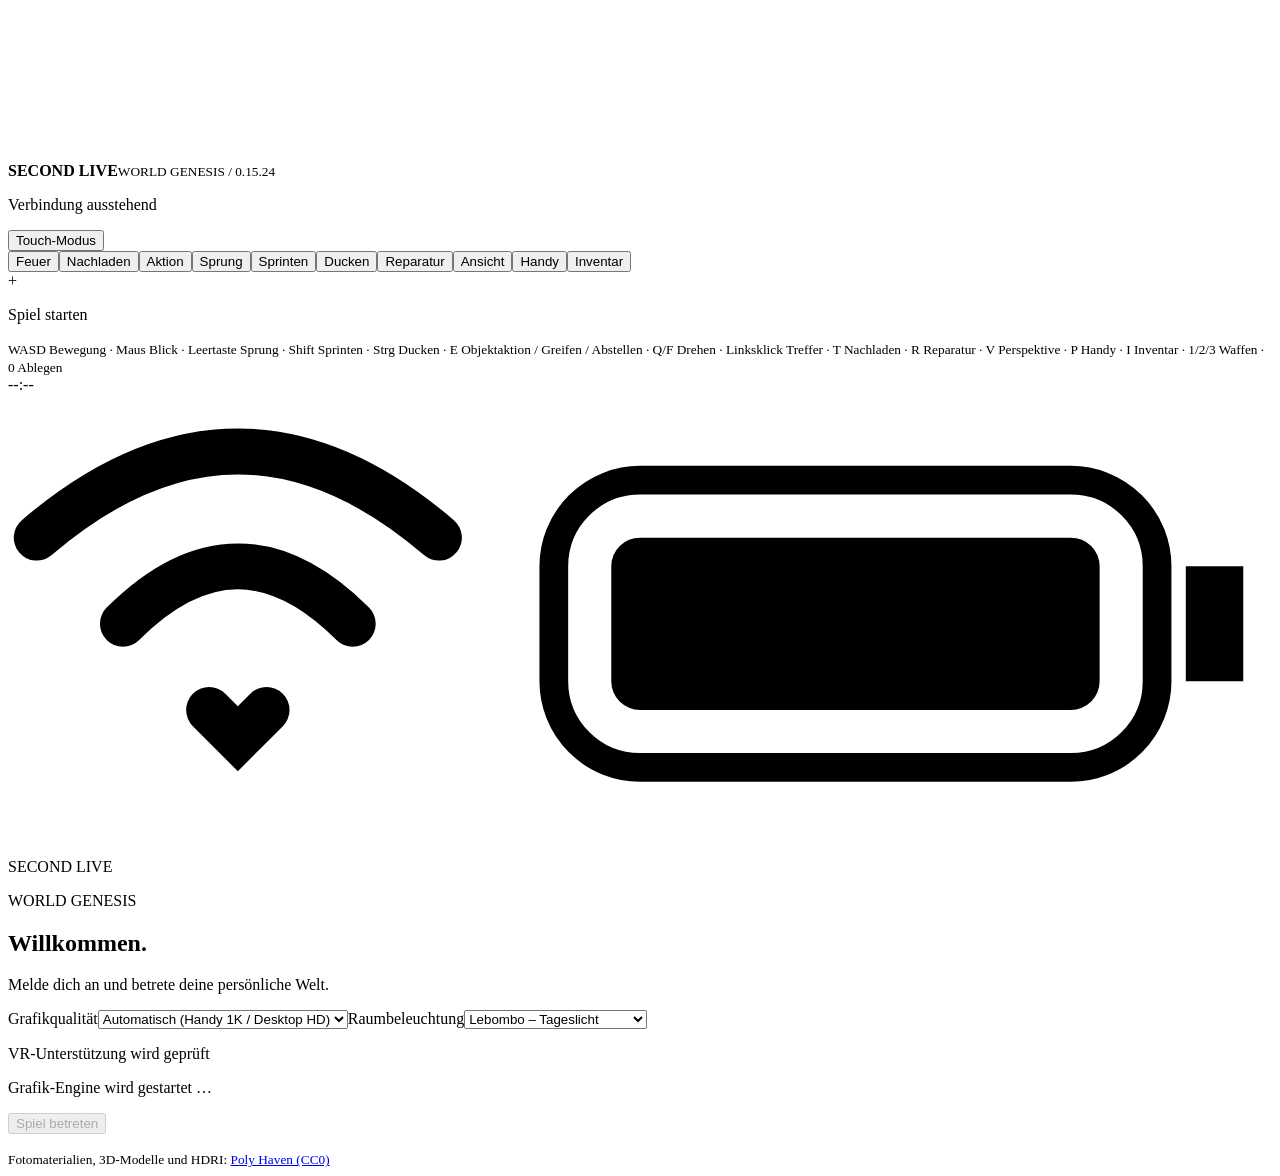
==== commit 80df9e62: "Enable original compressed car models, refine fallback vehicles and hide driving help (0.15.24)" ====
--- a/web/index.html
+++ b/web/index.html
@@ -1 +1 @@
-<!doctype html><html lang="de"><head><meta charset="utf-8"><meta name="viewport" content="width=device-width,initial-scale=1,viewport-fit=cover"><title>Second Live | World Genesis</title><link rel="stylesheet" href="/game.css"><script type="module" src="/bootstrap.js"></script><script type="module" src="/updater.js"></script></head><body><canvas id="world"></canvas><div id="error" hidden></div><header><strong>SECOND <span>LIVE</span></strong><small>WORLD GENESIS / 0.15.23</small><p id="worldstate">Verbindung ausstehend</p></header><button id="mode" type="button">Touch-Modus</button><button id="vr" type="button" hidden>VR starten</button><div id="touch" aria-label="Touch-Steuerung"><div id="stick" aria-label="Bewegung"><span></span></div><div id="actions"><button id="touchFire">Feuer</button><button id="touchReload">Nachladen</button><button id="touchInteract">Aktion</button><button id="touchSecondary" type="button" hidden>Weitere Aktion</button><button id="touchZoom" type="button" hidden aria-pressed="false">Zoom</button><button id="touchRotateLeft" type="button" hidden aria-label="Gegenstand links drehen">90° links</button><button id="touchRotateRight" type="button" hidden aria-label="Gegenstand rechts drehen">90° rechts</button><button id="touchJump">Sprung</button><button id="touchSprint" type="button" aria-pressed="false">Sprinten</button><button id="touchCrouch" type="button" aria-pressed="false">Ducken</button><button id="touchRepair">Reparatur</button><button id="touchView">Ansicht</button><button id="touchPhone">Handy</button><button id="touchArsenal">Inventar</button></div></div><div id="scope-overlay" aria-hidden="true" hidden></div><div id="sleep-overlay" hidden><strong>Du schläfst</strong><span>Aktionstaste · Aufwachen</span></div><div id="npc-greeting" role="status" aria-live="polite" hidden><strong>KI-Hotelservice</strong><span>Hallo!</span></div><div id="cross">+</div><aside id="free-hud" hidden aria-label="Free World"><div class="fw-hud-top"><strong>FREE WORLD</strong><span id="free-online">1 Spieler</span><span class="fw-time-weather"><span id="free-time">12:00</span><span id="free-weather">Heiter</span></span></div><div class="fw-health"><div id="free-health-bar"></div></div><div id="free-hud-detail">100 HP</div><div id="free-hud-size">Unbewaffnet</div></aside><aside id="minimap" hidden aria-label="Spielkarte"><canvas id="minimap-canvas" width="192" height="192" aria-hidden="true"></canvas><div id="minimap-location"></div></aside><div id="interaction-prompt" hidden><strong id="interaction-name"></strong><span id="interaction-actions"></span><div id="held-model-size" hidden aria-label="Modellgröße"><button id="held-size-minus" type="button" aria-label="Modell verkleinern" title="Verkleinern (Minus)">−</button><div><small>Größe</small><output id="held-model-extent" aria-live="polite">0,80 m</output></div><button id="held-size-plus" type="button" aria-label="Modell vergrößern" title="Vergrößern (Plus)">+</button><button id="held-mount" type="button" title="Auf eine freie Wandfläche schauen (B)">An Wand befestigen</button></div></div><footer><p id="hint">Spiel starten</p><p id="weaponstatus"></p><p id="ammo" aria-live="polite"></p><p id="notice" aria-live="polite"></p><small>WASD Bewegung · Maus Blick · Leertaste Sprung · Shift Sprinten · Strg Ducken · E Objektaktion / Greifen / Abstellen · Q/F Drehen · Linksklick Treffer · T Nachladen · R Reparatur · V Perspektive · P Handy · I Inventar · 1/2/3 Waffen · 0 Ablegen</small></footer><section id="phone" aria-label="Virtuelles Smartphone"><div class="sl-phone-screen"><div class="sl-phone-status"><time id="phone-clock">--:--</time><span class="sl-island" aria-hidden="true"></span><span class="sl-status-icons" aria-hidden="true"><svg viewBox="0 0 44 16" fill="none"><path d="M1 5q7-6 14 0M4 8q4-4 8 0M7 11l1 1 1-1" stroke="currentColor" stroke-width="1.6" stroke-linecap="round"/><rect x="19" y="3" width="21" height="10" rx="3" stroke="currentColor"/><rect x="21" y="5" width="17" height="6" rx="1" fill="currentColor"/><path d="M42 6v4" stroke="currentColor" stroke-width="2"/></svg></span></div><div class="sl-phone-top"><span>SECOND LIVE</span><button type="button" id="closephone" hidden aria-label="Smartphone schließen">×</button></div><div class="sl-phone-content"><section id="welcome" class="sl-phone-page"><article class="sl-form-page"><p class="sl-phone-kicker">WORLD GENESIS</p><h2>Willkommen.</h2><p class="sl-phone-subtitle">Melde dich an und betrete deine persönliche Welt.</p><div id="game-auth" hidden><label for="token">Server-Zugangsschlüssel (geschützter Modus)</label><input id="token" type="password" autocomplete="off"></div><div id="account-access" hidden><div class="account-tabs"><button id="auth-login" type="button" aria-pressed="true">Anmelden</button><button id="auth-register" type="button" aria-pressed="false">Registrieren</button></div><form id="account-form"><div id="nickname-field" hidden><label for="account-nickname">Spitzname</label><input id="account-nickname" autocomplete="nickname" minlength="3" maxlength="24" disabled><small>Dein Spitzname steht an deiner Zimmertür und über deinem Charakter.</small></div><label for="account-email">E-Mail-Adresse</label><input id="account-email" type="email" autocomplete="username" maxlength="254" required><label for="account-password">Passwort</label><input id="account-password" type="password" autocomplete="current-password" maxlength="128" required><p class="account-note" id="account-note">Melde dich an, um dein Zimmer und deinen Charakter zu laden.</p><button type="submit" class="account-submit" id="account-submit">Anmelden</button></form><div id="account-resume" hidden><p id="account-resume-name"></p><button id="account-continue" type="button">Weiter zum Charakter</button><button id="account-switch" type="button" class="secondary-button">Anderes Konto verwenden</button></div></div><div id="login-graphics"><div id="phone-graphics" class="graphicoptions"><label for="quality">Grafikqualität</label><select id="quality"><option value="auto">Automatisch (Handy 1K / Desktop HD)</option><option value="1k">Mobil / 1K</option><option value="2k">Desktop / 2K + 4K Raum</option></select><label for="lighting">Raumbeleuchtung</label><select id="lighting"><option value="lebombo">Lebombo – Tageslicht</option><option value="kiara_interior">Kiara Interior – warm</option><option value="brown_photostudio_04">Brown Photostudio – weich</option></select></div></div><p id="realismstatus" class="buildstatus"></p><p id="vrstatus" class="buildstatus">VR-Unterstützung wird geprüft</p><p id="assetstatus" role="status">Grafik-Engine wird gestartet …</p><button id="start" disabled>Spiel betreten</button><p id="loginerror" role="alert"></p><button type="button" class="secondary-button" id="update-open-welcome" hidden>System-Update</button><small>Fotomaterialien, 3D-Modelle und HDRI: <a href="https://polyhaven.com/" target="_blank" rel="noopener noreferrer">Poly Haven (CC0)</a></small></article></section><section id="character-editor" hidden aria-label="Charakter-Editor"><div class="character-panel"><p class="sl-phone-kicker">CHARACTER STUDIO</p><h2>Dein Charakter</h2><p id="character-player"></p><canvas id="character-preview" width="280" height="166" aria-label="Live-Vorschau deines 3D-Charakters"></canvas><div class="character-turn"><button id="character-left" type="button" aria-label="Nach links drehen">‹ Drehen</button><button id="character-random" type="button">Zufällig</button><button id="character-right" type="button" aria-label="Nach rechts drehen">Drehen ›</button></div><p class="account-note">20 professionell modellierte Menschen. Gesicht, Frisur und Hautton sind Teil des Grundmodells.</p><div id="character-fields"></div><p id="character-outfit-note" class="account-note"></p><p id="character-model-status" class="buildstatus" role="status" aria-live="polite"></p><button id="character-model-retry" type="button" class="secondary-button" hidden>3D-Modell erneut laden</button><p id="character-error" role="alert"></p><div class="character-buttons"><button id="character-save" type="button">Speichern und spielen</button><button id="character-cancel" type="button" class="secondary-button">Zurück</button></div></div></section><section id="arsenal" class="sl-phone-page" hidden><article><div class="phonehead"><strong>Inventar</strong><button id="closearsenal">Zurück</button></div><p>Drei Spielklassen mit unterschiedlichen Trefferwirkungen, Einzelschuss, Dauerfeuer und automatischem Nachladen. Die Werte sind auf die virtuelle Raumphysik abgestimmt.</p><div class="weaponcards"><button id="equip-pistol"><img id="photo-pistol" alt="3D-Inventarvorschau Pistole" hidden><small id="fallback-pistol" class="photo-fallback">Vorschau nicht verfügbar</small><span>Pistole wählen · 1</span><small id="model-pistol"></small><small>Einzelfeuer · leichter Schaden</small></button><button id="equip-rifle"><img id="photo-rifle" alt="3D-Inventarvorschau Scharfschützengewehr" hidden><small id="fallback-rifle" class="photo-fallback">Vorschau nicht verfügbar</small><span>Scharfschützengewehr · 2</span><small id="model-rifle"></small><small>Stärkster Spieltreffer · Free World: bis 300 m · automatisches Nachladen</small></button><button id="equip-m16"><img id="photo-m16" alt="3D-Inventarvorschau M16" hidden><small id="fallback-m16" class="photo-fallback">Vorschau nicht verfügbar</small><span>M16 wählen · 3</span><small id="model-m16"></small><small>Mittlerer Trefferschaden · schnelleres Dauerfeuer: Taste halten</small></button></div><div id="free-inventory-items" hidden><button id="equip-block" type="button">Baublock aufnehmen · 4</button><button id="equip-block-settings" type="button" class="sl-secondary">Blockgröße, Form und Bild</button><button id="equip-models" type="button" class="sl-secondary">Eigene 3D-Modelle</button></div><button id="equip-none">Ablegen / Auswahl abbrechen · 0</button><small>Die Inventarbilder werden direkt aus den geladenen 3D-Spielmodellen gerendert. Originalfotos dienen nur als optionaler Ersatz.</small><small id="m16-credit" class="buildstatus"></small></article></section><div id="phone-page-home" hidden><p class="sl-phone-date" id="phone-date"></p><h2>Genesis</h2><p class="sl-phone-subtitle">Deine Welt. Dein Alltag.</p><div class="sl-widget"><span class="sl-widget-kicker">WORLD GENESIS</span><strong>Dein Hotelzimmer</strong><p>Dein Ausgangspunkt für die wachsende Spielwelt.</p></div><div class="sl-app-grid"><button id="phone-app-world" class="sl-app" type="button"><span class="sl-app-icon world"><svg aria-hidden="true" viewBox="0 0 24 24" fill="none" stroke="currentColor" stroke-width="1.7" stroke-linecap="round" stroke-linejoin="round"><circle cx="12" cy="12" r="9"/><path d="M3 12h18M12 3c5 5 5 13 0 18M12 3c-5 5-5 13 0 18"/></svg></span><span>Welt</span></button><button id="phone-app-inventory" class="sl-app" type="button"><span class="sl-app-icon inventory"><svg aria-hidden="true" viewBox="0 0 24 24" fill="none" stroke="currentColor" stroke-width="1.7" stroke-linecap="round" stroke-linejoin="round"><rect x="4" y="6" width="16" height="15" rx="3"/><path d="M8 6V4h8v2M4 12h16M10 12v2h4v-2"/></svg></span><span>Inventar</span></button><button id="phone-app-settings" class="sl-app" type="button"><span class="sl-app-icon settings"><svg aria-hidden="true" viewBox="0 0 24 24" fill="none" stroke="currentColor" stroke-width="1.7" stroke-linecap="round" stroke-linejoin="round"><circle cx="12" cy="12" r="3"/><path d="M12 2v3m0 14v3M2 12h3m14 0h3M5 5l2 2m10 10 2 2M5 19l2-2M17 7l2-2"/><circle cx="12" cy="12" r="7"/></svg></span><span>Einstellungen</span></button><button id="phone-app-models" class="sl-app" type="button"><span class="sl-app-icon models"><svg aria-hidden="true" viewBox="0 0 24 24" fill="none" stroke="currentColor" stroke-width="1.7" stroke-linecap="round" stroke-linejoin="round"><path d="M12 2 3 7v10l9 5 9-5V7l-9-5ZM3 7l9 5 9-5M12 12v10"/><path d="m7.5 4.5 9 5"/></svg></span><span>3D-Modelle</span></button><button id="phone-app-free" class="sl-app" type="button" hidden><span class="sl-app-icon free"><svg aria-hidden="true" viewBox="0 0 24 24" fill="none" stroke="currentColor" stroke-width="1.7" stroke-linejoin="round"><path d="M3 8 12 3l9 5v9l-9 5-9-5ZM3 8l9 5 9-5M12 13v9M7.5 5.5l9 5"/></svg></span><span>Free World</span></button><button id="phone-app-flashlight" class="sl-app" type="button"><span class="sl-app-icon flashlight"><svg aria-hidden="true" viewBox="0 0 24 24" fill="none" stroke="currentColor" stroke-width="1.7" stroke-linecap="round" stroke-linejoin="round"><path d="M8 3h8v5l-2 3v9h-4v-9L8 8V3zM8 7h8M12 13v2M5 2 3 5M19 2l2 3"/></svg></span><span>Taschenlampe</span></button><button id="update-open-phone" class="sl-app" type="button" hidden><span class="sl-app-icon update"><svg aria-hidden="true" viewBox="0 0 24 24" fill="none" stroke="currentColor" stroke-width="1.7" stroke-linecap="round" stroke-linejoin="round"><path d="M20 10a8 8 0 0 0-14-4L3 9m0-6v6h6M4 14a8 8 0 0 0 14 4l3-3m0 6v-6h-6"/></svg></span><span>System</span></button></div></div><div id="phone-page-world" hidden><p class="sl-phone-kicker">WORLD BUILDER</p><h2>Meine Welt</h2><div class="sl-settings-card"><strong id="phone-worldstate">Privater Startraum</strong><p>Dein Zimmer ist privat. Im gemeinsamen Hotelflur begegnest du anderen Gästen desselben Servers. Die eigene Zimmertür ist grün markiert.</p><button id="refresh" type="button" class="sl-secondary">Status aktualisieren</button><button id="restore-hotel" type="button" class="sl-secondary">Hotelanordnung wiederherstellen</button><p class="sl-phone-note">Stellt die Möbel an ihre Standardpositionen zurück. Schäden und Fortschritt bleiben erhalten.</p></div><div class="sl-settings-card"><strong>Eigene Welten</strong><p>Hier kannst du künftig zusätzliche 3D-Welten und eigene modellierte Orte laden.</p><p class="sl-phone-note">Der Import kompletter Welten folgt später. Eigene Gegenstände kannst du bereits in deinem Hotelzimmer verwenden.</p><button id="world-open-models" type="button">3D-Modelle importieren</button></div><p class="sl-phone-note">Weitere Orte folgen mit den nächsten Spielupdates.</p></div><div id="phone-page-models" hidden><p class="sl-phone-kicker">WORLD BUILDER</p><h2>3D-Modelle</h2><p class="sl-phone-subtitle">Gestalte dein eigenes Hotelzimmer.</p><div class="sl-settings-card"><strong>Modelle entdecken</strong><p>Kostenlose Möbel und Dekorationen von Poly Haven (CC0). Lade ein Modell herunter und exportiere es bei Bedarf in Blender als glTF Binary (.glb).</p><a href="https://polyhaven.com/models/furniture" target="_blank" rel="noopener noreferrer" class="sl-model-link">Poly Haven · Möbel entdecken</a><a href="https://sketchfab.com/search?features=downloadable&amp;type=models&amp;q=furniture" target="_blank" rel="noopener noreferrer" class="sl-model-link">Sketchfab · Downloadmodelle (Lizenz prüfen)</a><details class="sl-model-help"><summary>So funktioniert der Import</summary><p>1. Ein Modell mit passender Lizenz herunterladen. Wenn eine .gltf-Datei mit Texturen geliefert wird: ZIP entpacken, in Blender importieren und als glTF Binary (.glb) exportieren. Mesh-Kompression deaktivieren und Animationen abwählen. Direkt aus TRELLIS 2 exportierte GLB-Dateien mit WebP-Texturen werden ebenfalls unterstützt.</p><p>2. Eine statische GLB-Datei bis 16 MiB mit eingebetteten PNG/JPEG/WebP-Texturen auswählen. Empfohlen: 1K-Texturen, maximal 2K und 200.000 Dreiecke.</p><p>3. Importieren. Das Modell erscheint vor dir; anschließend kannst du die Position, Höhe, Größe und Drehung speichern. Die Kollision mit deinem Charakter ist optional; Schwerkraft und Objektkollisionen bleiben aktiv.</p></details></div><div class="sl-settings-card"><strong>Modell importieren</strong><p id="room-model-login" class="sl-phone-note" hidden>Bitte mit einem Benutzerkonto in dein eigenes Hotelzimmer zurückkehren.</p><p id="room-model-usage" class="sl-phone-note">0 / 8 Modelle</p><label class="sl-model-file-label" for="room-model-file">GLB-Datei</label><input type="file" id="room-model-file" accept=".glb,model/gltf-binary"><button id="room-model-upload" type="button" disabled>Importieren</button><p id="room-model-message" role="status" aria-live="polite" class="sl-phone-note"></p></div><div class="sl-settings-card"><strong>Meine Modelle</strong><label class="sl-model-file-label" for="room-model-select">Gegenstand</label><select id="room-model-select"><option value="">Noch keine Modelle</option></select><div id="room-model-editor" hidden><p id="room-model-render" class="sl-phone-note" role="status"></p><button id="room-model-retry" type="button" class="sl-secondary" hidden>Darstellung erneut laden</button><form id="room-model-placement" class="sl-model-form"><label>X · links/rechts (m)<input id="room-model-x" type="number" min="-4.7" max="4.7" step=".01" required></label><label>Z · vor/zurück (m)<input id="room-model-z" type="number" min="-4.7" max="4.7" step=".01" required></label><label>Höhe über Boden (m)<input id="room-model-y" type="number" min="0" max="2.75" step=".01" required></label><label>Größe · längste Seite (m)<input id="room-model-extent" type="number" min=".1" max="2.4" step=".01" required></label><label>Drehung (Grad)<input id="room-model-rotation" type="number" min="0" max="360" step="1" required></label><label class="sl-model-collision"><input id="room-model-solid" type="checkbox"> Spieler-Kollision</label></form><button id="room-model-front" type="button" class="sl-secondary">Vor mir platzieren</button><button id="room-model-save" type="button">Platzierung speichern</button><button id="room-model-repair" type="button" class="sl-secondary">Modell reparieren</button><button id="room-model-hide" type="button" class="sl-secondary">Zurück ins Inventar</button><button id="room-model-delete" type="button" class="sl-secondary sl-model-delete">Dauerhaft löschen</button><p class="sl-phone-note">Deine Modelle besitzen Schwerkraft, Objektkollisionen und einen Schadenszustand. E: Aufheben/Abstellen · +/−: Größe · Q/F: Drehen · B: Wandbefestigung · G: Fallenlassen · R: Reparieren. Die Spieler-Kollision lässt sich abschalten. Zerstörte Modelle bleiben zur Reparatur im Inventar.</p></div></div></div><div id="phone-page-free" hidden><p class="sl-phone-kicker">SHARED CREATIVE SPACE</p><h2>Free World</h2><p class="sl-phone-subtitle">300 × 300 m · Grasland und Eisgrenze · Tag und Nacht · PvP aktiv</p><div id="free-outside" class="sl-settings-card"><strong>Free World betreten</strong><p>Gehe im Hotelflur bis zur Tür FREE WORLD am nördlichen Ende. Schau auf die Tür und drücke E. Das Hotel bleibt ein geschützter Bereich.</p></div><div id="free-tools" hidden><div class="sl-settings-card"><strong>Baublock</strong><label class="sl-model-file-label" for="free-size">Blockgröße</label><select id="free-size"><option value="1">0,50 m</option><option value="2" selected>1,00 m</option><option value="3">1,50 m</option><option value="4">2,00 m</option><option value="5">2,50 m</option><option value="6">3,00 m</option><option value="7">3,50 m</option><option value="8">4,00 m</option></select><label class="sl-model-file-label" for="free-shape">Form</label><select id="free-shape"><option value="cube">Würfel</option><option value="wall-z">Wandplatte · Z</option><option value="wall-x">Wandplatte · X</option><option value="floor">Bodenplatte</option></select><button id="free-block-take" type="button">Baublock aufnehmen</button><button id="free-inventory" type="button" class="sl-secondary">Zum Inventar</button><p class="sl-phone-note">I: Inventar · 4 / Mausrad: Baublock · Linksklick: setzen · Rechtsklick: eigene Blöcke entfernen · +/−: Größe · E: Aufheben/Abstellen · Q/F: Drehen · 0: Abbrechen · Entf: Entfernen. Spielwaffen direkt über 1–3.</p></div><div class="sl-settings-card"><strong>Eigene 3D-Modelle</strong><p>Wähle ein Modell aus deiner privaten Bibliothek. Beim Setzen entsteht eine öffentliche Kopie in der Free World. Die Originaldatei bleibt privat gespeichert.</p><label for="free-model-select">Modell auswählen</label><select id="free-model-select"><option value="">Modell auswählen</option></select><button id="free-model-take" type="button" disabled>Modell aufnehmen</button><label for="free-model-file">Neues Modell importieren</label><input id="free-model-file" type="file" accept=".glb,model/gltf-binary"><button id="free-model-upload" type="button">GLB importieren</button><p id="free-model-message" class="sl-phone-note" role="status"></p><p class="sl-phone-note">+/−: Modellgröße in 10-cm-Schritten (0,10–4 m) · E: Aufheben/Abstellen · Q/F: Drehen · B: Wandbefestigung · R: Reparieren · Entf: Entfernen.</p></div><div class="sl-settings-card"><strong>Eigene Bildtexturen</strong><p>Ein Bild wird als Textur auf alle Seiten neuer Blöcke gelegt. Die Bildinhalte sind für alle Teilnehmer der Free World sichtbar. Lade nur Bilder hoch, die du teilen darfst.</p><label class="sl-model-file-label" for="free-texture-file">Bilddatei</label><input id="free-texture-file" type="file" accept="image/png,image/jpeg,image/webp"><button id="free-texture-upload" type="button">Bild importieren</button><label class="sl-model-file-label" for="free-texture-select">Textur für neue Blöcke</label><select id="free-texture-select"><option value="">Weiß / Standard</option></select><button id="free-texture-delete" type="button" class="sl-secondary">Unbenutzte Textur löschen</button><p id="free-texture-message" class="sl-phone-note" role="status"></p><p id="free-usage" class="sl-phone-note"></p></div><div class="sl-settings-card"><strong>Hotel</strong><p>Über die Tür HOTEL oder diese Schaltfläche gelangst du zurück in den Hotelflur. Deine Bauwerke bleiben gespeichert.</p><button id="free-leave" type="button" class="sl-secondary">Zurück zum Hotel</button></div></div></div><div id="phone-page-flashlight" hidden><p class="sl-phone-kicker">WERKZEUGE</p><h2>Taschenlampe</h2><p class="sl-phone-subtitle">Licht in deiner Spielwelt.</p><div class="sl-settings-card flashlight-card"><div class="flashlight-symbol" aria-hidden="true"><svg viewBox="0 0 24 24" fill="none" stroke="currentColor" stroke-width="1.5" stroke-linecap="round" stroke-linejoin="round"><path d="M8 3h8v5l-2 3v9h-4v-9L8 8V3zM8 7h8M12 13v2M5 2 3 5M19 2l2 3"/></svg></div><strong id="flashlight-status" role="status">Taschenlampe ist ausgeschaltet</strong><button id="flashlight-toggle" type="button" aria-pressed="false">Einschalten</button><p>Die Lampe leuchtet in deine Blickrichtung und bleibt auch bei geschlossenem Smartphone aktiv. Zum Ausschalten öffne diese App erneut.</p></div></div><div id="phone-page-settings" hidden><p class="sl-phone-kicker">SYSTEM</p><h2>Einstellungen</h2><div class="sl-settings-card"><strong>Grafik</strong><div id="settings-graphics"></div><p class="sl-phone-note">Eine Änderung lädt das Spiel neu.</p></div><div id="account-phone" class="sl-settings-card" hidden><strong id="account-phone-name"></strong><p>Dein persönlicher Charakter und dein festes Hotelzimmer.</p><button id="edit-character" type="button">Charakter gestalten</button><button id="account-logout" type="button" class="sl-secondary">Abmelden</button></div><div class="sl-settings-card"><label class="sl-setting-row" for="phone-sound"><span>Spielgeräusche</span><input id="phone-sound" type="checkbox" checked></label><label class="sl-setting-row" for="phone-volume"><span>Lautstärke</span><output id="phone-volume-label">55 %</output></label><input id="phone-volume" type="range" min="0" max="100" value="55" aria-label="Lautstärke"><button id="phone-audio-test" type="button" class="sl-secondary">Ton testen</button></div><p class="sl-phone-note">Einstellungen gelten auf diesem Gerät. Geräusche werden lokal erzeugt.</p></div></div><section id="updater" class="sl-system-page" hidden aria-label="Server-Update"><article class="update-card"><div class="phonehead"><strong>SECOND LIVE / SYSTEM</strong><button id="update-close" type="button">Schließen</button></div><h2>Spiel aktualisieren</h2><p>Entwicklungskanal: GitHub / main</p><p class="account-note">Angemeldet als Administrator. System-Updates sind ausschließlich deinem freigegebenen Konto vorbehalten.</p><div class="update-versions"><small>Installierte Revision</small><code id="update-current">–</code><small>GitHub-Revision</small><code id="update-latest">–</code></div><h3 id="update-phase">Systemstatus</h3><p id="update-message" aria-live="polite">Status wird abgerufen.</p><button type="button" id="update-check" disabled>Auf Updates prüfen</button><button type="button" id="update-install" disabled>Update installieren</button><button type="button" id="update-reload" hidden>Spiel neu laden</button><div class="sl-settings-card"><strong>Dorfmodelle</strong><p>Das Standardpaket wird beim Docker-Build direkt aus dem GitHub-Repository eingebunden. Bereits importierte Modelle bleiben erhalten.</p><details><summary>Eigenes Modellpaket importieren (optional)</summary><label for="village-asset-file">Fertiges Modellpaket (ZIP, max. 24 MiB)</label><input type="file" id="village-asset-file" accept=".zip,application/zip"><button type="button" id="village-asset-upload" disabled>Gebäudemodelle installieren</button><button type="button" id="village-asset-reload" hidden>Spiel mit neuen Modellen neu laden</button></details><p class="sl-phone-note" id="village-asset-status" role="status" aria-live="polite">Modellbestand wird geprüft.</p></div><small>Während des Builds bleibt das bisherige Spiel online. Beim Wechsel wird es kurz unterbrochen. Nur im vertrauenswürdigen LAN oder über HTTPS verwalten.</small></article></section><div class="sl-phone-dock"><button type="button" id="phone-home" hidden aria-label="Home-Bildschirm"><svg aria-hidden="true" viewBox="0 0 24 24" fill="none" stroke="currentColor" stroke-width="1.7" stroke-linecap="round" stroke-linejoin="round"><path d="M4 11l8-7 8 7v9H4zM10 20v-6h4v6"/></svg></button></div><div class="sl-home-bar" aria-hidden="true"></div></div></section></body></html>
+<!doctype html><html lang="de"><head><meta charset="utf-8"><meta name="viewport" content="width=device-width,initial-scale=1,viewport-fit=cover"><title>Second Live | World Genesis</title><link rel="stylesheet" href="/game.css"><script type="module" src="/bootstrap.js"></script><script type="module" src="/updater.js"></script></head><body><canvas id="world"></canvas><div id="error" hidden></div><header><strong>SECOND <span>LIVE</span></strong><small>WORLD GENESIS / 0.15.24</small><p id="worldstate">Verbindung ausstehend</p></header><button id="mode" type="button">Touch-Modus</button><button id="vr" type="button" hidden>VR starten</button><div id="touch" aria-label="Touch-Steuerung"><div id="stick" aria-label="Bewegung"><span></span></div><div id="actions"><button id="touchFire">Feuer</button><button id="touchReload">Nachladen</button><button id="touchInteract">Aktion</button><button id="touchSecondary" type="button" hidden>Weitere Aktion</button><button id="touchZoom" type="button" hidden aria-pressed="false">Zoom</button><button id="touchRotateLeft" type="button" hidden aria-label="Gegenstand links drehen">90° links</button><button id="touchRotateRight" type="button" hidden aria-label="Gegenstand rechts drehen">90° rechts</button><button id="touchJump">Sprung</button><button id="touchSprint" type="button" aria-pressed="false">Sprinten</button><button id="touchCrouch" type="button" aria-pressed="false">Ducken</button><button id="touchRepair">Reparatur</button><button id="touchView">Ansicht</button><button id="touchPhone">Handy</button><button id="touchArsenal">Inventar</button></div></div><div id="scope-overlay" aria-hidden="true" hidden></div><div id="sleep-overlay" hidden><strong>Du schläfst</strong><span>Aktionstaste · Aufwachen</span></div><div id="npc-greeting" role="status" aria-live="polite" hidden><strong>KI-Hotelservice</strong><span>Hallo!</span></div><div id="cross">+</div><aside id="free-hud" hidden aria-label="Free World"><div class="fw-hud-top"><strong>FREE WORLD</strong><span id="free-online">1 Spieler</span><span class="fw-time-weather"><span id="free-time">12:00</span><span id="free-weather">Heiter</span></span></div><div class="fw-health"><div id="free-health-bar"></div></div><div id="free-hud-detail">100 HP</div><div id="free-hud-size">Unbewaffnet</div></aside><aside id="minimap" hidden aria-label="Spielkarte"><canvas id="minimap-canvas" width="192" height="192" aria-hidden="true"></canvas><div id="minimap-location"></div></aside><div id="interaction-prompt" hidden><strong id="interaction-name"></strong><span id="interaction-actions"></span><div id="held-model-size" hidden aria-label="Modellgröße"><button id="held-size-minus" type="button" aria-label="Modell verkleinern" title="Verkleinern (Minus)">−</button><div><small>Größe</small><output id="held-model-extent" aria-live="polite">0,80 m</output></div><button id="held-size-plus" type="button" aria-label="Modell vergrößern" title="Vergrößern (Plus)">+</button><button id="held-mount" type="button" title="Auf eine freie Wandfläche schauen (B)">An Wand befestigen</button></div></div><footer><p id="hint">Spiel starten</p><p id="weaponstatus"></p><p id="ammo" aria-live="polite"></p><p id="notice" aria-live="polite"></p><small>WASD Bewegung · Maus Blick · Leertaste Sprung · Shift Sprinten · Strg Ducken · E Objektaktion / Greifen / Abstellen · Q/F Drehen · Linksklick Treffer · T Nachladen · R Reparatur · V Perspektive · P Handy · I Inventar · 1/2/3 Waffen · 0 Ablegen</small></footer><section id="phone" aria-label="Virtuelles Smartphone"><div class="sl-phone-screen"><div class="sl-phone-status"><time id="phone-clock">--:--</time><span class="sl-island" aria-hidden="true"></span><span class="sl-status-icons" aria-hidden="true"><svg viewBox="0 0 44 16" fill="none"><path d="M1 5q7-6 14 0M4 8q4-4 8 0M7 11l1 1 1-1" stroke="currentColor" stroke-width="1.6" stroke-linecap="round"/><rect x="19" y="3" width="21" height="10" rx="3" stroke="currentColor"/><rect x="21" y="5" width="17" height="6" rx="1" fill="currentColor"/><path d="M42 6v4" stroke="currentColor" stroke-width="2"/></svg></span></div><div class="sl-phone-top"><span>SECOND LIVE</span><button type="button" id="closephone" hidden aria-label="Smartphone schließen">×</button></div><div class="sl-phone-content"><section id="welcome" class="sl-phone-page"><article class="sl-form-page"><p class="sl-phone-kicker">WORLD GENESIS</p><h2>Willkommen.</h2><p class="sl-phone-subtitle">Melde dich an und betrete deine persönliche Welt.</p><div id="game-auth" hidden><label for="token">Server-Zugangsschlüssel (geschützter Modus)</label><input id="token" type="password" autocomplete="off"></div><div id="account-access" hidden><div class="account-tabs"><button id="auth-login" type="button" aria-pressed="true">Anmelden</button><button id="auth-register" type="button" aria-pressed="false">Registrieren</button></div><form id="account-form"><div id="nickname-field" hidden><label for="account-nickname">Spitzname</label><input id="account-nickname" autocomplete="nickname" minlength="3" maxlength="24" disabled><small>Dein Spitzname steht an deiner Zimmertür und über deinem Charakter.</small></div><label for="account-email">E-Mail-Adresse</label><input id="account-email" type="email" autocomplete="username" maxlength="254" required><label for="account-password">Passwort</label><input id="account-password" type="password" autocomplete="current-password" maxlength="128" required><p class="account-note" id="account-note">Melde dich an, um dein Zimmer und deinen Charakter zu laden.</p><button type="submit" class="account-submit" id="account-submit">Anmelden</button></form><div id="account-resume" hidden><p id="account-resume-name"></p><button id="account-continue" type="button">Weiter zum Charakter</button><button id="account-switch" type="button" class="secondary-button">Anderes Konto verwenden</button></div></div><div id="login-graphics"><div id="phone-graphics" class="graphicoptions"><label for="quality">Grafikqualität</label><select id="quality"><option value="auto">Automatisch (Handy 1K / Desktop HD)</option><option value="1k">Mobil / 1K</option><option value="2k">Desktop / 2K + 4K Raum</option></select><label for="lighting">Raumbeleuchtung</label><select id="lighting"><option value="lebombo">Lebombo – Tageslicht</option><option value="kiara_interior">Kiara Interior – warm</option><option value="brown_photostudio_04">Brown Photostudio – weich</option></select></div></div><p id="realismstatus" class="buildstatus"></p><p id="vrstatus" class="buildstatus">VR-Unterstützung wird geprüft</p><p id="assetstatus" role="status">Grafik-Engine wird gestartet …</p><button id="start" disabled>Spiel betreten</button><p id="loginerror" role="alert"></p><button type="button" class="secondary-button" id="update-open-welcome" hidden>System-Update</button><small>Fotomaterialien, 3D-Modelle und HDRI: <a href="https://polyhaven.com/" target="_blank" rel="noopener noreferrer">Poly Haven (CC0)</a></small></article></section><section id="character-editor" hidden aria-label="Charakter-Editor"><div class="character-panel"><p class="sl-phone-kicker">CHARACTER STUDIO</p><h2>Dein Charakter</h2><p id="character-player"></p><canvas id="character-preview" width="280" height="166" aria-label="Live-Vorschau deines 3D-Charakters"></canvas><div class="character-turn"><button id="character-left" type="button" aria-label="Nach links drehen">‹ Drehen</button><button id="character-random" type="button">Zufällig</button><button id="character-right" type="button" aria-label="Nach rechts drehen">Drehen ›</button></div><p class="account-note">20 professionell modellierte Menschen. Gesicht, Frisur und Hautton sind Teil des Grundmodells.</p><div id="character-fields"></div><p id="character-outfit-note" class="account-note"></p><p id="character-model-status" class="buildstatus" role="status" aria-live="polite"></p><button id="character-model-retry" type="button" class="secondary-button" hidden>3D-Modell erneut laden</button><p id="character-error" role="alert"></p><div class="character-buttons"><button id="character-save" type="button">Speichern und spielen</button><button id="character-cancel" type="button" class="secondary-button">Zurück</button></div></div></section><section id="arsenal" class="sl-phone-page" hidden><article><div class="phonehead"><strong>Inventar</strong><button id="closearsenal">Zurück</button></div><p>Drei Spielklassen mit unterschiedlichen Trefferwirkungen, Einzelschuss, Dauerfeuer und automatischem Nachladen. Die Werte sind auf die virtuelle Raumphysik abgestimmt.</p><div class="weaponcards"><button id="equip-pistol"><img id="photo-pistol" alt="3D-Inventarvorschau Pistole" hidden><small id="fallback-pistol" class="photo-fallback">Vorschau nicht verfügbar</small><span>Pistole wählen · 1</span><small id="model-pistol"></small><small>Einzelfeuer · leichter Schaden</small></button><button id="equip-rifle"><img id="photo-rifle" alt="3D-Inventarvorschau Scharfschützengewehr" hidden><small id="fallback-rifle" class="photo-fallback">Vorschau nicht verfügbar</small><span>Scharfschützengewehr · 2</span><small id="model-rifle"></small><small>Stärkster Spieltreffer · Free World: bis 300 m · automatisches Nachladen</small></button><button id="equip-m16"><img id="photo-m16" alt="3D-Inventarvorschau M16" hidden><small id="fallback-m16" class="photo-fallback">Vorschau nicht verfügbar</small><span>M16 wählen · 3</span><small id="model-m16"></small><small>Mittlerer Trefferschaden · schnelleres Dauerfeuer: Taste halten</small></button></div><div id="free-inventory-items" hidden><button id="equip-block" type="button">Baublock aufnehmen · 4</button><button id="equip-block-settings" type="button" class="sl-secondary">Blockgröße, Form und Bild</button><button id="equip-models" type="button" class="sl-secondary">Eigene 3D-Modelle</button></div><button id="equip-none">Ablegen / Auswahl abbrechen · 0</button><small>Die Inventarbilder werden direkt aus den geladenen 3D-Spielmodellen gerendert. Originalfotos dienen nur als optionaler Ersatz.</small><small id="m16-credit" class="buildstatus"></small></article></section><div id="phone-page-home" hidden><p class="sl-phone-date" id="phone-date"></p><h2>Genesis</h2><p class="sl-phone-subtitle">Deine Welt. Dein Alltag.</p><div class="sl-widget"><span class="sl-widget-kicker">WORLD GENESIS</span><strong>Dein Hotelzimmer</strong><p>Dein Ausgangspunkt für die wachsende Spielwelt.</p></div><div class="sl-app-grid"><button id="phone-app-world" class="sl-app" type="button"><span class="sl-app-icon world"><svg aria-hidden="true" viewBox="0 0 24 24" fill="none" stroke="currentColor" stroke-width="1.7" stroke-linecap="round" stroke-linejoin="round"><circle cx="12" cy="12" r="9"/><path d="M3 12h18M12 3c5 5 5 13 0 18M12 3c-5 5-5 13 0 18"/></svg></span><span>Welt</span></button><button id="phone-app-inventory" class="sl-app" type="button"><span class="sl-app-icon inventory"><svg aria-hidden="true" viewBox="0 0 24 24" fill="none" stroke="currentColor" stroke-width="1.7" stroke-linecap="round" stroke-linejoin="round"><rect x="4" y="6" width="16" height="15" rx="3"/><path d="M8 6V4h8v2M4 12h16M10 12v2h4v-2"/></svg></span><span>Inventar</span></button><button id="phone-app-settings" class="sl-app" type="button"><span class="sl-app-icon settings"><svg aria-hidden="true" viewBox="0 0 24 24" fill="none" stroke="currentColor" stroke-width="1.7" stroke-linecap="round" stroke-linejoin="round"><circle cx="12" cy="12" r="3"/><path d="M12 2v3m0 14v3M2 12h3m14 0h3M5 5l2 2m10 10 2 2M5 19l2-2M17 7l2-2"/><circle cx="12" cy="12" r="7"/></svg></span><span>Einstellungen</span></button><button id="phone-app-models" class="sl-app" type="button"><span class="sl-app-icon models"><svg aria-hidden="true" viewBox="0 0 24 24" fill="none" stroke="currentColor" stroke-width="1.7" stroke-linecap="round" stroke-linejoin="round"><path d="M12 2 3 7v10l9 5 9-5V7l-9-5ZM3 7l9 5 9-5M12 12v10"/><path d="m7.5 4.5 9 5"/></svg></span><span>3D-Modelle</span></button><button id="phone-app-free" class="sl-app" type="button" hidden><span class="sl-app-icon free"><svg aria-hidden="true" viewBox="0 0 24 24" fill="none" stroke="currentColor" stroke-width="1.7" stroke-linejoin="round"><path d="M3 8 12 3l9 5v9l-9 5-9-5ZM3 8l9 5 9-5M12 13v9M7.5 5.5l9 5"/></svg></span><span>Free World</span></button><button id="phone-app-flashlight" class="sl-app" type="button"><span class="sl-app-icon flashlight"><svg aria-hidden="true" viewBox="0 0 24 24" fill="none" stroke="currentColor" stroke-width="1.7" stroke-linecap="round" stroke-linejoin="round"><path d="M8 3h8v5l-2 3v9h-4v-9L8 8V3zM8 7h8M12 13v2M5 2 3 5M19 2l2 3"/></svg></span><span>Taschenlampe</span></button><button id="update-open-phone" class="sl-app" type="button" hidden><span class="sl-app-icon update"><svg aria-hidden="true" viewBox="0 0 24 24" fill="none" stroke="currentColor" stroke-width="1.7" stroke-linecap="round" stroke-linejoin="round"><path d="M20 10a8 8 0 0 0-14-4L3 9m0-6v6h6M4 14a8 8 0 0 0 14 4l3-3m0 6v-6h-6"/></svg></span><span>System</span></button></div></div><div id="phone-page-world" hidden><p class="sl-phone-kicker">WORLD BUILDER</p><h2>Meine Welt</h2><div class="sl-settings-card"><strong id="phone-worldstate">Privater Startraum</strong><p>Dein Zimmer ist privat. Im gemeinsamen Hotelflur begegnest du anderen Gästen desselben Servers. Die eigene Zimmertür ist grün markiert.</p><button id="refresh" type="button" class="sl-secondary">Status aktualisieren</button><button id="restore-hotel" type="button" class="sl-secondary">Hotelanordnung wiederherstellen</button><p class="sl-phone-note">Stellt die Möbel an ihre Standardpositionen zurück. Schäden und Fortschritt bleiben erhalten.</p></div><div class="sl-settings-card"><strong>Eigene Welten</strong><p>Hier kannst du künftig zusätzliche 3D-Welten und eigene modellierte Orte laden.</p><p class="sl-phone-note">Der Import kompletter Welten folgt später. Eigene Gegenstände kannst du bereits in deinem Hotelzimmer verwenden.</p><button id="world-open-models" type="button">3D-Modelle importieren</button></div><p class="sl-phone-note">Weitere Orte folgen mit den nächsten Spielupdates.</p></div><div id="phone-page-models" hidden><p class="sl-phone-kicker">WORLD BUILDER</p><h2>3D-Modelle</h2><p class="sl-phone-subtitle">Gestalte dein eigenes Hotelzimmer.</p><div class="sl-settings-card"><strong>Modelle entdecken</strong><p>Kostenlose Möbel und Dekorationen von Poly Haven (CC0). Lade ein Modell herunter und exportiere es bei Bedarf in Blender als glTF Binary (.glb).</p><a href="https://polyhaven.com/models/furniture" target="_blank" rel="noopener noreferrer" class="sl-model-link">Poly Haven · Möbel entdecken</a><a href="https://sketchfab.com/search?features=downloadable&amp;type=models&amp;q=furniture" target="_blank" rel="noopener noreferrer" class="sl-model-link">Sketchfab · Downloadmodelle (Lizenz prüfen)</a><details class="sl-model-help"><summary>So funktioniert der Import</summary><p>1. Ein Modell mit passender Lizenz herunterladen. Wenn eine .gltf-Datei mit Texturen geliefert wird: ZIP entpacken, in Blender importieren und als glTF Binary (.glb) exportieren. Mesh-Kompression deaktivieren und Animationen abwählen. Direkt aus TRELLIS 2 exportierte GLB-Dateien mit WebP-Texturen werden ebenfalls unterstützt.</p><p>2. Eine statische GLB-Datei bis 16 MiB mit eingebetteten PNG/JPEG/WebP-Texturen auswählen. Empfohlen: 1K-Texturen, maximal 2K und 200.000 Dreiecke.</p><p>3. Importieren. Das Modell erscheint vor dir; anschließend kannst du die Position, Höhe, Größe und Drehung speichern. Die Kollision mit deinem Charakter ist optional; Schwerkraft und Objektkollisionen bleiben aktiv.</p></details></div><div class="sl-settings-card"><strong>Modell importieren</strong><p id="room-model-login" class="sl-phone-note" hidden>Bitte mit einem Benutzerkonto in dein eigenes Hotelzimmer zurückkehren.</p><p id="room-model-usage" class="sl-phone-note">0 / 8 Modelle</p><label class="sl-model-file-label" for="room-model-file">GLB-Datei</label><input type="file" id="room-model-file" accept=".glb,model/gltf-binary"><button id="room-model-upload" type="button" disabled>Importieren</button><p id="room-model-message" role="status" aria-live="polite" class="sl-phone-note"></p></div><div class="sl-settings-card"><strong>Meine Modelle</strong><label class="sl-model-file-label" for="room-model-select">Gegenstand</label><select id="room-model-select"><option value="">Noch keine Modelle</option></select><div id="room-model-editor" hidden><p id="room-model-render" class="sl-phone-note" role="status"></p><button id="room-model-retry" type="button" class="sl-secondary" hidden>Darstellung erneut laden</button><form id="room-model-placement" class="sl-model-form"><label>X · links/rechts (m)<input id="room-model-x" type="number" min="-4.7" max="4.7" step=".01" required></label><label>Z · vor/zurück (m)<input id="room-model-z" type="number" min="-4.7" max="4.7" step=".01" required></label><label>Höhe über Boden (m)<input id="room-model-y" type="number" min="0" max="2.75" step=".01" required></label><label>Größe · längste Seite (m)<input id="room-model-extent" type="number" min=".1" max="2.4" step=".01" required></label><label>Drehung (Grad)<input id="room-model-rotation" type="number" min="0" max="360" step="1" required></label><label class="sl-model-collision"><input id="room-model-solid" type="checkbox"> Spieler-Kollision</label></form><button id="room-model-front" type="button" class="sl-secondary">Vor mir platzieren</button><button id="room-model-save" type="button">Platzierung speichern</button><button id="room-model-repair" type="button" class="sl-secondary">Modell reparieren</button><button id="room-model-hide" type="button" class="sl-secondary">Zurück ins Inventar</button><button id="room-model-delete" type="button" class="sl-secondary sl-model-delete">Dauerhaft löschen</button><p class="sl-phone-note">Deine Modelle besitzen Schwerkraft, Objektkollisionen und einen Schadenszustand. E: Aufheben/Abstellen · +/−: Größe · Q/F: Drehen · B: Wandbefestigung · G: Fallenlassen · R: Reparieren. Die Spieler-Kollision lässt sich abschalten. Zerstörte Modelle bleiben zur Reparatur im Inventar.</p></div></div></div><div id="phone-page-free" hidden><p class="sl-phone-kicker">SHARED CREATIVE SPACE</p><h2>Free World</h2><p class="sl-phone-subtitle">300 × 300 m · Grasland und Eisgrenze · Tag und Nacht · PvP aktiv</p><div id="free-outside" class="sl-settings-card"><strong>Free World betreten</strong><p>Gehe im Hotelflur bis zur Tür FREE WORLD am nördlichen Ende. Schau auf die Tür und drücke E. Das Hotel bleibt ein geschützter Bereich.</p></div><div id="free-tools" hidden><div class="sl-settings-card"><strong>Baublock</strong><label class="sl-model-file-label" for="free-size">Blockgröße</label><select id="free-size"><option value="1">0,50 m</option><option value="2" selected>1,00 m</option><option value="3">1,50 m</option><option value="4">2,00 m</option><option value="5">2,50 m</option><option value="6">3,00 m</option><option value="7">3,50 m</option><option value="8">4,00 m</option></select><label class="sl-model-file-label" for="free-shape">Form</label><select id="free-shape"><option value="cube">Würfel</option><option value="wall-z">Wandplatte · Z</option><option value="wall-x">Wandplatte · X</option><option value="floor">Bodenplatte</option></select><button id="free-block-take" type="button">Baublock aufnehmen</button><button id="free-inventory" type="button" class="sl-secondary">Zum Inventar</button><p class="sl-phone-note">I: Inventar · 4 / Mausrad: Baublock · Linksklick: setzen · Rechtsklick: eigene Blöcke entfernen · +/−: Größe · E: Aufheben/Abstellen · Q/F: Drehen · 0: Abbrechen · Entf: Entfernen. Spielwaffen direkt über 1–3.</p></div><div class="sl-settings-card"><strong>Eigene 3D-Modelle</strong><p>Wähle ein Modell aus deiner privaten Bibliothek. Beim Setzen entsteht eine öffentliche Kopie in der Free World. Die Originaldatei bleibt privat gespeichert.</p><label for="free-model-select">Modell auswählen</label><select id="free-model-select"><option value="">Modell auswählen</option></select><button id="free-model-take" type="button" disabled>Modell aufnehmen</button><label for="free-model-file">Neues Modell importieren</label><input id="free-model-file" type="file" accept=".glb,model/gltf-binary"><button id="free-model-upload" type="button">GLB importieren</button><p id="free-model-message" class="sl-phone-note" role="status"></p><p class="sl-phone-note">+/−: Modellgröße in 10-cm-Schritten (0,10–4 m) · E: Aufheben/Abstellen · Q/F: Drehen · B: Wandbefestigung · R: Reparieren · Entf: Entfernen.</p></div><div class="sl-settings-card"><strong>Eigene Bildtexturen</strong><p>Ein Bild wird als Textur auf alle Seiten neuer Blöcke gelegt. Die Bildinhalte sind für alle Teilnehmer der Free World sichtbar. Lade nur Bilder hoch, die du teilen darfst.</p><label class="sl-model-file-label" for="free-texture-file">Bilddatei</label><input id="free-texture-file" type="file" accept="image/png,image/jpeg,image/webp"><button id="free-texture-upload" type="button">Bild importieren</button><label class="sl-model-file-label" for="free-texture-select">Textur für neue Blöcke</label><select id="free-texture-select"><option value="">Weiß / Standard</option></select><button id="free-texture-delete" type="button" class="sl-secondary">Unbenutzte Textur löschen</button><p id="free-texture-message" class="sl-phone-note" role="status"></p><p id="free-usage" class="sl-phone-note"></p></div><div class="sl-settings-card"><strong>Hotel</strong><p>Über die Tür HOTEL oder diese Schaltfläche gelangst du zurück in den Hotelflur. Deine Bauwerke bleiben gespeichert.</p><button id="free-leave" type="button" class="sl-secondary">Zurück zum Hotel</button></div></div></div><div id="phone-page-flashlight" hidden><p class="sl-phone-kicker">WERKZEUGE</p><h2>Taschenlampe</h2><p class="sl-phone-subtitle">Licht in deiner Spielwelt.</p><div class="sl-settings-card flashlight-card"><div class="flashlight-symbol" aria-hidden="true"><svg viewBox="0 0 24 24" fill="none" stroke="currentColor" stroke-width="1.5" stroke-linecap="round" stroke-linejoin="round"><path d="M8 3h8v5l-2 3v9h-4v-9L8 8V3zM8 7h8M12 13v2M5 2 3 5M19 2l2 3"/></svg></div><strong id="flashlight-status" role="status">Taschenlampe ist ausgeschaltet</strong><button id="flashlight-toggle" type="button" aria-pressed="false">Einschalten</button><p>Die Lampe leuchtet in deine Blickrichtung und bleibt auch bei geschlossenem Smartphone aktiv. Zum Ausschalten öffne diese App erneut.</p></div></div><div id="phone-page-settings" hidden><p class="sl-phone-kicker">SYSTEM</p><h2>Einstellungen</h2><div class="sl-settings-card"><strong>Grafik</strong><div id="settings-graphics"></div><p class="sl-phone-note">Eine Änderung lädt das Spiel neu.</p></div><div id="account-phone" class="sl-settings-card" hidden><strong id="account-phone-name"></strong><p>Dein persönlicher Charakter und dein festes Hotelzimmer.</p><button id="edit-character" type="button">Charakter gestalten</button><button id="account-logout" type="button" class="sl-secondary">Abmelden</button></div><div class="sl-settings-card"><label class="sl-setting-row" for="phone-sound"><span>Spielgeräusche</span><input id="phone-sound" type="checkbox" checked></label><label class="sl-setting-row" for="phone-volume"><span>Lautstärke</span><output id="phone-volume-label">55 %</output></label><input id="phone-volume" type="range" min="0" max="100" value="55" aria-label="Lautstärke"><button id="phone-audio-test" type="button" class="sl-secondary">Ton testen</button></div><p class="sl-phone-note">Einstellungen gelten auf diesem Gerät. Geräusche werden lokal erzeugt.</p></div></div><section id="updater" class="sl-system-page" hidden aria-label="Server-Update"><article class="update-card"><div class="phonehead"><strong>SECOND LIVE / SYSTEM</strong><button id="update-close" type="button">Schließen</button></div><h2>Spiel aktualisieren</h2><p>Entwicklungskanal: GitHub / main</p><p class="account-note">Angemeldet als Administrator. System-Updates sind ausschließlich deinem freigegebenen Konto vorbehalten.</p><div class="update-versions"><small>Installierte Revision</small><code id="update-current">–</code><small>GitHub-Revision</small><code id="update-latest">–</code></div><h3 id="update-phase">Systemstatus</h3><p id="update-message" aria-live="polite">Status wird abgerufen.</p><button type="button" id="update-check" disabled>Auf Updates prüfen</button><button type="button" id="update-install" disabled>Update installieren</button><button type="button" id="update-reload" hidden>Spiel neu laden</button><div class="sl-settings-card"><strong>Dorfmodelle</strong><p>Das Standardpaket wird beim Docker-Build direkt aus dem GitHub-Repository eingebunden. Bereits importierte Modelle bleiben erhalten.</p><details><summary>Eigenes Modellpaket importieren (optional)</summary><label for="village-asset-file">Fertiges Modellpaket (ZIP, max. 24 MiB)</label><input type="file" id="village-asset-file" accept=".zip,application/zip"><button type="button" id="village-asset-upload" disabled>Gebäudemodelle installieren</button><button type="button" id="village-asset-reload" hidden>Spiel mit neuen Modellen neu laden</button></details><p class="sl-phone-note" id="village-asset-status" role="status" aria-live="polite">Modellbestand wird geprüft.</p></div><small>Während des Builds bleibt das bisherige Spiel online. Beim Wechsel wird es kurz unterbrochen. Nur im vertrauenswürdigen LAN oder über HTTPS verwalten.</small></article></section><div class="sl-phone-dock"><button type="button" id="phone-home" hidden aria-label="Home-Bildschirm"><svg aria-hidden="true" viewBox="0 0 24 24" fill="none" stroke="currentColor" stroke-width="1.7" stroke-linecap="round" stroke-linejoin="round"><path d="M4 11l8-7 8 7v9H4zM10 20v-6h4v6"/></svg></button></div><div class="sl-home-bar" aria-hidden="true"></div></div></section></body></html>
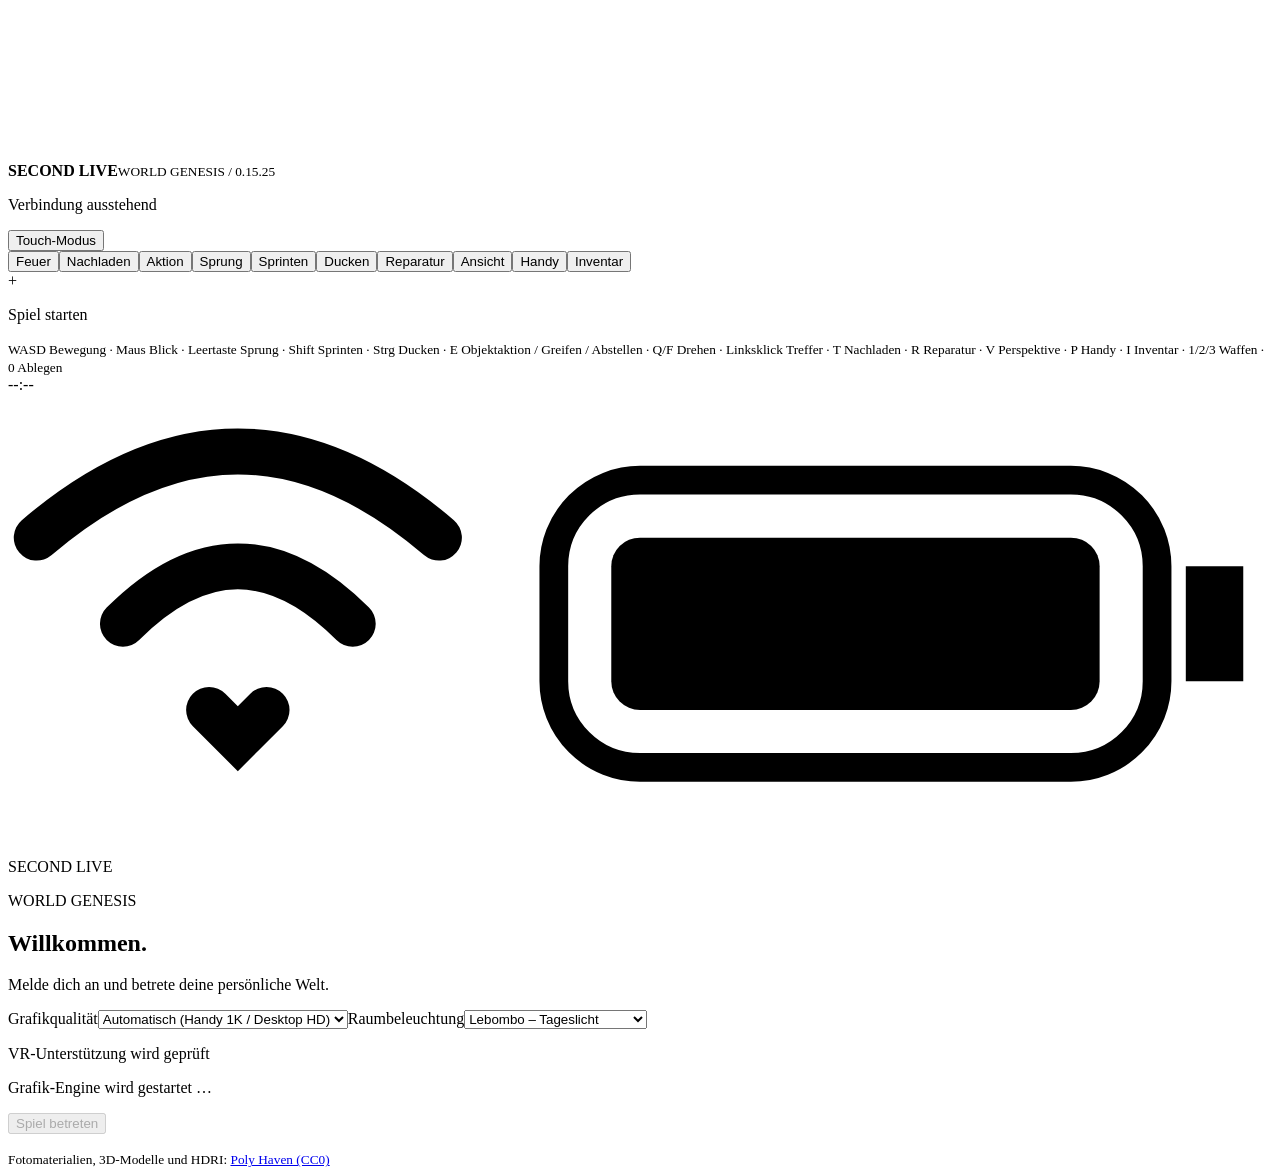
==== commit 16ec8432: "Integrate pinned Vinish premium vehicle pack, LODs, driver positions and taxis (0.15.25)" ====
--- a/web/index.html
+++ b/web/index.html
@@ -1 +1 @@
-<!doctype html><html lang="de"><head><meta charset="utf-8"><meta name="viewport" content="width=device-width,initial-scale=1,viewport-fit=cover"><title>Second Live | World Genesis</title><link rel="stylesheet" href="/game.css"><script type="module" src="/bootstrap.js"></script><script type="module" src="/updater.js"></script></head><body><canvas id="world"></canvas><div id="error" hidden></div><header><strong>SECOND <span>LIVE</span></strong><small>WORLD GENESIS / 0.15.24</small><p id="worldstate">Verbindung ausstehend</p></header><button id="mode" type="button">Touch-Modus</button><button id="vr" type="button" hidden>VR starten</button><div id="touch" aria-label="Touch-Steuerung"><div id="stick" aria-label="Bewegung"><span></span></div><div id="actions"><button id="touchFire">Feuer</button><button id="touchReload">Nachladen</button><button id="touchInteract">Aktion</button><button id="touchSecondary" type="button" hidden>Weitere Aktion</button><button id="touchZoom" type="button" hidden aria-pressed="false">Zoom</button><button id="touchRotateLeft" type="button" hidden aria-label="Gegenstand links drehen">90° links</button><button id="touchRotateRight" type="button" hidden aria-label="Gegenstand rechts drehen">90° rechts</button><button id="touchJump">Sprung</button><button id="touchSprint" type="button" aria-pressed="false">Sprinten</button><button id="touchCrouch" type="button" aria-pressed="false">Ducken</button><button id="touchRepair">Reparatur</button><button id="touchView">Ansicht</button><button id="touchPhone">Handy</button><button id="touchArsenal">Inventar</button></div></div><div id="scope-overlay" aria-hidden="true" hidden></div><div id="sleep-overlay" hidden><strong>Du schläfst</strong><span>Aktionstaste · Aufwachen</span></div><div id="npc-greeting" role="status" aria-live="polite" hidden><strong>KI-Hotelservice</strong><span>Hallo!</span></div><div id="cross">+</div><aside id="free-hud" hidden aria-label="Free World"><div class="fw-hud-top"><strong>FREE WORLD</strong><span id="free-online">1 Spieler</span><span class="fw-time-weather"><span id="free-time">12:00</span><span id="free-weather">Heiter</span></span></div><div class="fw-health"><div id="free-health-bar"></div></div><div id="free-hud-detail">100 HP</div><div id="free-hud-size">Unbewaffnet</div></aside><aside id="minimap" hidden aria-label="Spielkarte"><canvas id="minimap-canvas" width="192" height="192" aria-hidden="true"></canvas><div id="minimap-location"></div></aside><div id="interaction-prompt" hidden><strong id="interaction-name"></strong><span id="interaction-actions"></span><div id="held-model-size" hidden aria-label="Modellgröße"><button id="held-size-minus" type="button" aria-label="Modell verkleinern" title="Verkleinern (Minus)">−</button><div><small>Größe</small><output id="held-model-extent" aria-live="polite">0,80 m</output></div><button id="held-size-plus" type="button" aria-label="Modell vergrößern" title="Vergrößern (Plus)">+</button><button id="held-mount" type="button" title="Auf eine freie Wandfläche schauen (B)">An Wand befestigen</button></div></div><footer><p id="hint">Spiel starten</p><p id="weaponstatus"></p><p id="ammo" aria-live="polite"></p><p id="notice" aria-live="polite"></p><small>WASD Bewegung · Maus Blick · Leertaste Sprung · Shift Sprinten · Strg Ducken · E Objektaktion / Greifen / Abstellen · Q/F Drehen · Linksklick Treffer · T Nachladen · R Reparatur · V Perspektive · P Handy · I Inventar · 1/2/3 Waffen · 0 Ablegen</small></footer><section id="phone" aria-label="Virtuelles Smartphone"><div class="sl-phone-screen"><div class="sl-phone-status"><time id="phone-clock">--:--</time><span class="sl-island" aria-hidden="true"></span><span class="sl-status-icons" aria-hidden="true"><svg viewBox="0 0 44 16" fill="none"><path d="M1 5q7-6 14 0M4 8q4-4 8 0M7 11l1 1 1-1" stroke="currentColor" stroke-width="1.6" stroke-linecap="round"/><rect x="19" y="3" width="21" height="10" rx="3" stroke="currentColor"/><rect x="21" y="5" width="17" height="6" rx="1" fill="currentColor"/><path d="M42 6v4" stroke="currentColor" stroke-width="2"/></svg></span></div><div class="sl-phone-top"><span>SECOND LIVE</span><button type="button" id="closephone" hidden aria-label="Smartphone schließen">×</button></div><div class="sl-phone-content"><section id="welcome" class="sl-phone-page"><article class="sl-form-page"><p class="sl-phone-kicker">WORLD GENESIS</p><h2>Willkommen.</h2><p class="sl-phone-subtitle">Melde dich an und betrete deine persönliche Welt.</p><div id="game-auth" hidden><label for="token">Server-Zugangsschlüssel (geschützter Modus)</label><input id="token" type="password" autocomplete="off"></div><div id="account-access" hidden><div class="account-tabs"><button id="auth-login" type="button" aria-pressed="true">Anmelden</button><button id="auth-register" type="button" aria-pressed="false">Registrieren</button></div><form id="account-form"><div id="nickname-field" hidden><label for="account-nickname">Spitzname</label><input id="account-nickname" autocomplete="nickname" minlength="3" maxlength="24" disabled><small>Dein Spitzname steht an deiner Zimmertür und über deinem Charakter.</small></div><label for="account-email">E-Mail-Adresse</label><input id="account-email" type="email" autocomplete="username" maxlength="254" required><label for="account-password">Passwort</label><input id="account-password" type="password" autocomplete="current-password" maxlength="128" required><p class="account-note" id="account-note">Melde dich an, um dein Zimmer und deinen Charakter zu laden.</p><button type="submit" class="account-submit" id="account-submit">Anmelden</button></form><div id="account-resume" hidden><p id="account-resume-name"></p><button id="account-continue" type="button">Weiter zum Charakter</button><button id="account-switch" type="button" class="secondary-button">Anderes Konto verwenden</button></div></div><div id="login-graphics"><div id="phone-graphics" class="graphicoptions"><label for="quality">Grafikqualität</label><select id="quality"><option value="auto">Automatisch (Handy 1K / Desktop HD)</option><option value="1k">Mobil / 1K</option><option value="2k">Desktop / 2K + 4K Raum</option></select><label for="lighting">Raumbeleuchtung</label><select id="lighting"><option value="lebombo">Lebombo – Tageslicht</option><option value="kiara_interior">Kiara Interior – warm</option><option value="brown_photostudio_04">Brown Photostudio – weich</option></select></div></div><p id="realismstatus" class="buildstatus"></p><p id="vrstatus" class="buildstatus">VR-Unterstützung wird geprüft</p><p id="assetstatus" role="status">Grafik-Engine wird gestartet …</p><button id="start" disabled>Spiel betreten</button><p id="loginerror" role="alert"></p><button type="button" class="secondary-button" id="update-open-welcome" hidden>System-Update</button><small>Fotomaterialien, 3D-Modelle und HDRI: <a href="https://polyhaven.com/" target="_blank" rel="noopener noreferrer">Poly Haven (CC0)</a></small></article></section><section id="character-editor" hidden aria-label="Charakter-Editor"><div class="character-panel"><p class="sl-phone-kicker">CHARACTER STUDIO</p><h2>Dein Charakter</h2><p id="character-player"></p><canvas id="character-preview" width="280" height="166" aria-label="Live-Vorschau deines 3D-Charakters"></canvas><div class="character-turn"><button id="character-left" type="button" aria-label="Nach links drehen">‹ Drehen</button><button id="character-random" type="button">Zufällig</button><button id="character-right" type="button" aria-label="Nach rechts drehen">Drehen ›</button></div><p class="account-note">20 professionell modellierte Menschen. Gesicht, Frisur und Hautton sind Teil des Grundmodells.</p><div id="character-fields"></div><p id="character-outfit-note" class="account-note"></p><p id="character-model-status" class="buildstatus" role="status" aria-live="polite"></p><button id="character-model-retry" type="button" class="secondary-button" hidden>3D-Modell erneut laden</button><p id="character-error" role="alert"></p><div class="character-buttons"><button id="character-save" type="button">Speichern und spielen</button><button id="character-cancel" type="button" class="secondary-button">Zurück</button></div></div></section><section id="arsenal" class="sl-phone-page" hidden><article><div class="phonehead"><strong>Inventar</strong><button id="closearsenal">Zurück</button></div><p>Drei Spielklassen mit unterschiedlichen Trefferwirkungen, Einzelschuss, Dauerfeuer und automatischem Nachladen. Die Werte sind auf die virtuelle Raumphysik abgestimmt.</p><div class="weaponcards"><button id="equip-pistol"><img id="photo-pistol" alt="3D-Inventarvorschau Pistole" hidden><small id="fallback-pistol" class="photo-fallback">Vorschau nicht verfügbar</small><span>Pistole wählen · 1</span><small id="model-pistol"></small><small>Einzelfeuer · leichter Schaden</small></button><button id="equip-rifle"><img id="photo-rifle" alt="3D-Inventarvorschau Scharfschützengewehr" hidden><small id="fallback-rifle" class="photo-fallback">Vorschau nicht verfügbar</small><span>Scharfschützengewehr · 2</span><small id="model-rifle"></small><small>Stärkster Spieltreffer · Free World: bis 300 m · automatisches Nachladen</small></button><button id="equip-m16"><img id="photo-m16" alt="3D-Inventarvorschau M16" hidden><small id="fallback-m16" class="photo-fallback">Vorschau nicht verfügbar</small><span>M16 wählen · 3</span><small id="model-m16"></small><small>Mittlerer Trefferschaden · schnelleres Dauerfeuer: Taste halten</small></button></div><div id="free-inventory-items" hidden><button id="equip-block" type="button">Baublock aufnehmen · 4</button><button id="equip-block-settings" type="button" class="sl-secondary">Blockgröße, Form und Bild</button><button id="equip-models" type="button" class="sl-secondary">Eigene 3D-Modelle</button></div><button id="equip-none">Ablegen / Auswahl abbrechen · 0</button><small>Die Inventarbilder werden direkt aus den geladenen 3D-Spielmodellen gerendert. Originalfotos dienen nur als optionaler Ersatz.</small><small id="m16-credit" class="buildstatus"></small></article></section><div id="phone-page-home" hidden><p class="sl-phone-date" id="phone-date"></p><h2>Genesis</h2><p class="sl-phone-subtitle">Deine Welt. Dein Alltag.</p><div class="sl-widget"><span class="sl-widget-kicker">WORLD GENESIS</span><strong>Dein Hotelzimmer</strong><p>Dein Ausgangspunkt für die wachsende Spielwelt.</p></div><div class="sl-app-grid"><button id="phone-app-world" class="sl-app" type="button"><span class="sl-app-icon world"><svg aria-hidden="true" viewBox="0 0 24 24" fill="none" stroke="currentColor" stroke-width="1.7" stroke-linecap="round" stroke-linejoin="round"><circle cx="12" cy="12" r="9"/><path d="M3 12h18M12 3c5 5 5 13 0 18M12 3c-5 5-5 13 0 18"/></svg></span><span>Welt</span></button><button id="phone-app-inventory" class="sl-app" type="button"><span class="sl-app-icon inventory"><svg aria-hidden="true" viewBox="0 0 24 24" fill="none" stroke="currentColor" stroke-width="1.7" stroke-linecap="round" stroke-linejoin="round"><rect x="4" y="6" width="16" height="15" rx="3"/><path d="M8 6V4h8v2M4 12h16M10 12v2h4v-2"/></svg></span><span>Inventar</span></button><button id="phone-app-settings" class="sl-app" type="button"><span class="sl-app-icon settings"><svg aria-hidden="true" viewBox="0 0 24 24" fill="none" stroke="currentColor" stroke-width="1.7" stroke-linecap="round" stroke-linejoin="round"><circle cx="12" cy="12" r="3"/><path d="M12 2v3m0 14v3M2 12h3m14 0h3M5 5l2 2m10 10 2 2M5 19l2-2M17 7l2-2"/><circle cx="12" cy="12" r="7"/></svg></span><span>Einstellungen</span></button><button id="phone-app-models" class="sl-app" type="button"><span class="sl-app-icon models"><svg aria-hidden="true" viewBox="0 0 24 24" fill="none" stroke="currentColor" stroke-width="1.7" stroke-linecap="round" stroke-linejoin="round"><path d="M12 2 3 7v10l9 5 9-5V7l-9-5ZM3 7l9 5 9-5M12 12v10"/><path d="m7.5 4.5 9 5"/></svg></span><span>3D-Modelle</span></button><button id="phone-app-free" class="sl-app" type="button" hidden><span class="sl-app-icon free"><svg aria-hidden="true" viewBox="0 0 24 24" fill="none" stroke="currentColor" stroke-width="1.7" stroke-linejoin="round"><path d="M3 8 12 3l9 5v9l-9 5-9-5ZM3 8l9 5 9-5M12 13v9M7.5 5.5l9 5"/></svg></span><span>Free World</span></button><button id="phone-app-flashlight" class="sl-app" type="button"><span class="sl-app-icon flashlight"><svg aria-hidden="true" viewBox="0 0 24 24" fill="none" stroke="currentColor" stroke-width="1.7" stroke-linecap="round" stroke-linejoin="round"><path d="M8 3h8v5l-2 3v9h-4v-9L8 8V3zM8 7h8M12 13v2M5 2 3 5M19 2l2 3"/></svg></span><span>Taschenlampe</span></button><button id="update-open-phone" class="sl-app" type="button" hidden><span class="sl-app-icon update"><svg aria-hidden="true" viewBox="0 0 24 24" fill="none" stroke="currentColor" stroke-width="1.7" stroke-linecap="round" stroke-linejoin="round"><path d="M20 10a8 8 0 0 0-14-4L3 9m0-6v6h6M4 14a8 8 0 0 0 14 4l3-3m0 6v-6h-6"/></svg></span><span>System</span></button></div></div><div id="phone-page-world" hidden><p class="sl-phone-kicker">WORLD BUILDER</p><h2>Meine Welt</h2><div class="sl-settings-card"><strong id="phone-worldstate">Privater Startraum</strong><p>Dein Zimmer ist privat. Im gemeinsamen Hotelflur begegnest du anderen Gästen desselben Servers. Die eigene Zimmertür ist grün markiert.</p><button id="refresh" type="button" class="sl-secondary">Status aktualisieren</button><button id="restore-hotel" type="button" class="sl-secondary">Hotelanordnung wiederherstellen</button><p class="sl-phone-note">Stellt die Möbel an ihre Standardpositionen zurück. Schäden und Fortschritt bleiben erhalten.</p></div><div class="sl-settings-card"><strong>Eigene Welten</strong><p>Hier kannst du künftig zusätzliche 3D-Welten und eigene modellierte Orte laden.</p><p class="sl-phone-note">Der Import kompletter Welten folgt später. Eigene Gegenstände kannst du bereits in deinem Hotelzimmer verwenden.</p><button id="world-open-models" type="button">3D-Modelle importieren</button></div><p class="sl-phone-note">Weitere Orte folgen mit den nächsten Spielupdates.</p></div><div id="phone-page-models" hidden><p class="sl-phone-kicker">WORLD BUILDER</p><h2>3D-Modelle</h2><p class="sl-phone-subtitle">Gestalte dein eigenes Hotelzimmer.</p><div class="sl-settings-card"><strong>Modelle entdecken</strong><p>Kostenlose Möbel und Dekorationen von Poly Haven (CC0). Lade ein Modell herunter und exportiere es bei Bedarf in Blender als glTF Binary (.glb).</p><a href="https://polyhaven.com/models/furniture" target="_blank" rel="noopener noreferrer" class="sl-model-link">Poly Haven · Möbel entdecken</a><a href="https://sketchfab.com/search?features=downloadable&amp;type=models&amp;q=furniture" target="_blank" rel="noopener noreferrer" class="sl-model-link">Sketchfab · Downloadmodelle (Lizenz prüfen)</a><details class="sl-model-help"><summary>So funktioniert der Import</summary><p>1. Ein Modell mit passender Lizenz herunterladen. Wenn eine .gltf-Datei mit Texturen geliefert wird: ZIP entpacken, in Blender importieren und als glTF Binary (.glb) exportieren. Mesh-Kompression deaktivieren und Animationen abwählen. Direkt aus TRELLIS 2 exportierte GLB-Dateien mit WebP-Texturen werden ebenfalls unterstützt.</p><p>2. Eine statische GLB-Datei bis 16 MiB mit eingebetteten PNG/JPEG/WebP-Texturen auswählen. Empfohlen: 1K-Texturen, maximal 2K und 200.000 Dreiecke.</p><p>3. Importieren. Das Modell erscheint vor dir; anschließend kannst du die Position, Höhe, Größe und Drehung speichern. Die Kollision mit deinem Charakter ist optional; Schwerkraft und Objektkollisionen bleiben aktiv.</p></details></div><div class="sl-settings-card"><strong>Modell importieren</strong><p id="room-model-login" class="sl-phone-note" hidden>Bitte mit einem Benutzerkonto in dein eigenes Hotelzimmer zurückkehren.</p><p id="room-model-usage" class="sl-phone-note">0 / 8 Modelle</p><label class="sl-model-file-label" for="room-model-file">GLB-Datei</label><input type="file" id="room-model-file" accept=".glb,model/gltf-binary"><button id="room-model-upload" type="button" disabled>Importieren</button><p id="room-model-message" role="status" aria-live="polite" class="sl-phone-note"></p></div><div class="sl-settings-card"><strong>Meine Modelle</strong><label class="sl-model-file-label" for="room-model-select">Gegenstand</label><select id="room-model-select"><option value="">Noch keine Modelle</option></select><div id="room-model-editor" hidden><p id="room-model-render" class="sl-phone-note" role="status"></p><button id="room-model-retry" type="button" class="sl-secondary" hidden>Darstellung erneut laden</button><form id="room-model-placement" class="sl-model-form"><label>X · links/rechts (m)<input id="room-model-x" type="number" min="-4.7" max="4.7" step=".01" required></label><label>Z · vor/zurück (m)<input id="room-model-z" type="number" min="-4.7" max="4.7" step=".01" required></label><label>Höhe über Boden (m)<input id="room-model-y" type="number" min="0" max="2.75" step=".01" required></label><label>Größe · längste Seite (m)<input id="room-model-extent" type="number" min=".1" max="2.4" step=".01" required></label><label>Drehung (Grad)<input id="room-model-rotation" type="number" min="0" max="360" step="1" required></label><label class="sl-model-collision"><input id="room-model-solid" type="checkbox"> Spieler-Kollision</label></form><button id="room-model-front" type="button" class="sl-secondary">Vor mir platzieren</button><button id="room-model-save" type="button">Platzierung speichern</button><button id="room-model-repair" type="button" class="sl-secondary">Modell reparieren</button><button id="room-model-hide" type="button" class="sl-secondary">Zurück ins Inventar</button><button id="room-model-delete" type="button" class="sl-secondary sl-model-delete">Dauerhaft löschen</button><p class="sl-phone-note">Deine Modelle besitzen Schwerkraft, Objektkollisionen und einen Schadenszustand. E: Aufheben/Abstellen · +/−: Größe · Q/F: Drehen · B: Wandbefestigung · G: Fallenlassen · R: Reparieren. Die Spieler-Kollision lässt sich abschalten. Zerstörte Modelle bleiben zur Reparatur im Inventar.</p></div></div></div><div id="phone-page-free" hidden><p class="sl-phone-kicker">SHARED CREATIVE SPACE</p><h2>Free World</h2><p class="sl-phone-subtitle">300 × 300 m · Grasland und Eisgrenze · Tag und Nacht · PvP aktiv</p><div id="free-outside" class="sl-settings-card"><strong>Free World betreten</strong><p>Gehe im Hotelflur bis zur Tür FREE WORLD am nördlichen Ende. Schau auf die Tür und drücke E. Das Hotel bleibt ein geschützter Bereich.</p></div><div id="free-tools" hidden><div class="sl-settings-card"><strong>Baublock</strong><label class="sl-model-file-label" for="free-size">Blockgröße</label><select id="free-size"><option value="1">0,50 m</option><option value="2" selected>1,00 m</option><option value="3">1,50 m</option><option value="4">2,00 m</option><option value="5">2,50 m</option><option value="6">3,00 m</option><option value="7">3,50 m</option><option value="8">4,00 m</option></select><label class="sl-model-file-label" for="free-shape">Form</label><select id="free-shape"><option value="cube">Würfel</option><option value="wall-z">Wandplatte · Z</option><option value="wall-x">Wandplatte · X</option><option value="floor">Bodenplatte</option></select><button id="free-block-take" type="button">Baublock aufnehmen</button><button id="free-inventory" type="button" class="sl-secondary">Zum Inventar</button><p class="sl-phone-note">I: Inventar · 4 / Mausrad: Baublock · Linksklick: setzen · Rechtsklick: eigene Blöcke entfernen · +/−: Größe · E: Aufheben/Abstellen · Q/F: Drehen · 0: Abbrechen · Entf: Entfernen. Spielwaffen direkt über 1–3.</p></div><div class="sl-settings-card"><strong>Eigene 3D-Modelle</strong><p>Wähle ein Modell aus deiner privaten Bibliothek. Beim Setzen entsteht eine öffentliche Kopie in der Free World. Die Originaldatei bleibt privat gespeichert.</p><label for="free-model-select">Modell auswählen</label><select id="free-model-select"><option value="">Modell auswählen</option></select><button id="free-model-take" type="button" disabled>Modell aufnehmen</button><label for="free-model-file">Neues Modell importieren</label><input id="free-model-file" type="file" accept=".glb,model/gltf-binary"><button id="free-model-upload" type="button">GLB importieren</button><p id="free-model-message" class="sl-phone-note" role="status"></p><p class="sl-phone-note">+/−: Modellgröße in 10-cm-Schritten (0,10–4 m) · E: Aufheben/Abstellen · Q/F: Drehen · B: Wandbefestigung · R: Reparieren · Entf: Entfernen.</p></div><div class="sl-settings-card"><strong>Eigene Bildtexturen</strong><p>Ein Bild wird als Textur auf alle Seiten neuer Blöcke gelegt. Die Bildinhalte sind für alle Teilnehmer der Free World sichtbar. Lade nur Bilder hoch, die du teilen darfst.</p><label class="sl-model-file-label" for="free-texture-file">Bilddatei</label><input id="free-texture-file" type="file" accept="image/png,image/jpeg,image/webp"><button id="free-texture-upload" type="button">Bild importieren</button><label class="sl-model-file-label" for="free-texture-select">Textur für neue Blöcke</label><select id="free-texture-select"><option value="">Weiß / Standard</option></select><button id="free-texture-delete" type="button" class="sl-secondary">Unbenutzte Textur löschen</button><p id="free-texture-message" class="sl-phone-note" role="status"></p><p id="free-usage" class="sl-phone-note"></p></div><div class="sl-settings-card"><strong>Hotel</strong><p>Über die Tür HOTEL oder diese Schaltfläche gelangst du zurück in den Hotelflur. Deine Bauwerke bleiben gespeichert.</p><button id="free-leave" type="button" class="sl-secondary">Zurück zum Hotel</button></div></div></div><div id="phone-page-flashlight" hidden><p class="sl-phone-kicker">WERKZEUGE</p><h2>Taschenlampe</h2><p class="sl-phone-subtitle">Licht in deiner Spielwelt.</p><div class="sl-settings-card flashlight-card"><div class="flashlight-symbol" aria-hidden="true"><svg viewBox="0 0 24 24" fill="none" stroke="currentColor" stroke-width="1.5" stroke-linecap="round" stroke-linejoin="round"><path d="M8 3h8v5l-2 3v9h-4v-9L8 8V3zM8 7h8M12 13v2M5 2 3 5M19 2l2 3"/></svg></div><strong id="flashlight-status" role="status">Taschenlampe ist ausgeschaltet</strong><button id="flashlight-toggle" type="button" aria-pressed="false">Einschalten</button><p>Die Lampe leuchtet in deine Blickrichtung und bleibt auch bei geschlossenem Smartphone aktiv. Zum Ausschalten öffne diese App erneut.</p></div></div><div id="phone-page-settings" hidden><p class="sl-phone-kicker">SYSTEM</p><h2>Einstellungen</h2><div class="sl-settings-card"><strong>Grafik</strong><div id="settings-graphics"></div><p class="sl-phone-note">Eine Änderung lädt das Spiel neu.</p></div><div id="account-phone" class="sl-settings-card" hidden><strong id="account-phone-name"></strong><p>Dein persönlicher Charakter und dein festes Hotelzimmer.</p><button id="edit-character" type="button">Charakter gestalten</button><button id="account-logout" type="button" class="sl-secondary">Abmelden</button></div><div class="sl-settings-card"><label class="sl-setting-row" for="phone-sound"><span>Spielgeräusche</span><input id="phone-sound" type="checkbox" checked></label><label class="sl-setting-row" for="phone-volume"><span>Lautstärke</span><output id="phone-volume-label">55 %</output></label><input id="phone-volume" type="range" min="0" max="100" value="55" aria-label="Lautstärke"><button id="phone-audio-test" type="button" class="sl-secondary">Ton testen</button></div><p class="sl-phone-note">Einstellungen gelten auf diesem Gerät. Geräusche werden lokal erzeugt.</p></div></div><section id="updater" class="sl-system-page" hidden aria-label="Server-Update"><article class="update-card"><div class="phonehead"><strong>SECOND LIVE / SYSTEM</strong><button id="update-close" type="button">Schließen</button></div><h2>Spiel aktualisieren</h2><p>Entwicklungskanal: GitHub / main</p><p class="account-note">Angemeldet als Administrator. System-Updates sind ausschließlich deinem freigegebenen Konto vorbehalten.</p><div class="update-versions"><small>Installierte Revision</small><code id="update-current">–</code><small>GitHub-Revision</small><code id="update-latest">–</code></div><h3 id="update-phase">Systemstatus</h3><p id="update-message" aria-live="polite">Status wird abgerufen.</p><button type="button" id="update-check" disabled>Auf Updates prüfen</button><button type="button" id="update-install" disabled>Update installieren</button><button type="button" id="update-reload" hidden>Spiel neu laden</button><div class="sl-settings-card"><strong>Dorfmodelle</strong><p>Das Standardpaket wird beim Docker-Build direkt aus dem GitHub-Repository eingebunden. Bereits importierte Modelle bleiben erhalten.</p><details><summary>Eigenes Modellpaket importieren (optional)</summary><label for="village-asset-file">Fertiges Modellpaket (ZIP, max. 24 MiB)</label><input type="file" id="village-asset-file" accept=".zip,application/zip"><button type="button" id="village-asset-upload" disabled>Gebäudemodelle installieren</button><button type="button" id="village-asset-reload" hidden>Spiel mit neuen Modellen neu laden</button></details><p class="sl-phone-note" id="village-asset-status" role="status" aria-live="polite">Modellbestand wird geprüft.</p></div><small>Während des Builds bleibt das bisherige Spiel online. Beim Wechsel wird es kurz unterbrochen. Nur im vertrauenswürdigen LAN oder über HTTPS verwalten.</small></article></section><div class="sl-phone-dock"><button type="button" id="phone-home" hidden aria-label="Home-Bildschirm"><svg aria-hidden="true" viewBox="0 0 24 24" fill="none" stroke="currentColor" stroke-width="1.7" stroke-linecap="round" stroke-linejoin="round"><path d="M4 11l8-7 8 7v9H4zM10 20v-6h4v6"/></svg></button></div><div class="sl-home-bar" aria-hidden="true"></div></div></section></body></html>
+<!doctype html><html lang="de"><head><meta charset="utf-8"><meta name="viewport" content="width=device-width,initial-scale=1,viewport-fit=cover"><title>Second Live | World Genesis</title><link rel="stylesheet" href="/game.css"><script type="module" src="/bootstrap.js"></script><script type="module" src="/updater.js"></script></head><body><canvas id="world"></canvas><div id="error" hidden></div><header><strong>SECOND <span>LIVE</span></strong><small>WORLD GENESIS / 0.15.25</small><p id="worldstate">Verbindung ausstehend</p></header><button id="mode" type="button">Touch-Modus</button><button id="vr" type="button" hidden>VR starten</button><div id="touch" aria-label="Touch-Steuerung"><div id="stick" aria-label="Bewegung"><span></span></div><div id="actions"><button id="touchFire">Feuer</button><button id="touchReload">Nachladen</button><button id="touchInteract">Aktion</button><button id="touchSecondary" type="button" hidden>Weitere Aktion</button><button id="touchZoom" type="button" hidden aria-pressed="false">Zoom</button><button id="touchRotateLeft" type="button" hidden aria-label="Gegenstand links drehen">90° links</button><button id="touchRotateRight" type="button" hidden aria-label="Gegenstand rechts drehen">90° rechts</button><button id="touchJump">Sprung</button><button id="touchSprint" type="button" aria-pressed="false">Sprinten</button><button id="touchCrouch" type="button" aria-pressed="false">Ducken</button><button id="touchRepair">Reparatur</button><button id="touchView">Ansicht</button><button id="touchPhone">Handy</button><button id="touchArsenal">Inventar</button></div></div><div id="scope-overlay" aria-hidden="true" hidden></div><div id="sleep-overlay" hidden><strong>Du schläfst</strong><span>Aktionstaste · Aufwachen</span></div><div id="npc-greeting" role="status" aria-live="polite" hidden><strong>KI-Hotelservice</strong><span>Hallo!</span></div><div id="cross">+</div><aside id="free-hud" hidden aria-label="Free World"><div class="fw-hud-top"><strong>FREE WORLD</strong><span id="free-online">1 Spieler</span><span class="fw-time-weather"><span id="free-time">12:00</span><span id="free-weather">Heiter</span></span></div><div class="fw-health"><div id="free-health-bar"></div></div><div id="free-hud-detail">100 HP</div><div id="free-hud-size">Unbewaffnet</div></aside><aside id="minimap" hidden aria-label="Spielkarte"><canvas id="minimap-canvas" width="192" height="192" aria-hidden="true"></canvas><div id="minimap-location"></div></aside><div id="interaction-prompt" hidden><strong id="interaction-name"></strong><span id="interaction-actions"></span><div id="held-model-size" hidden aria-label="Modellgröße"><button id="held-size-minus" type="button" aria-label="Modell verkleinern" title="Verkleinern (Minus)">−</button><div><small>Größe</small><output id="held-model-extent" aria-live="polite">0,80 m</output></div><button id="held-size-plus" type="button" aria-label="Modell vergrößern" title="Vergrößern (Plus)">+</button><button id="held-mount" type="button" title="Auf eine freie Wandfläche schauen (B)">An Wand befestigen</button></div></div><footer><p id="hint">Spiel starten</p><p id="weaponstatus"></p><p id="ammo" aria-live="polite"></p><p id="notice" aria-live="polite"></p><small>WASD Bewegung · Maus Blick · Leertaste Sprung · Shift Sprinten · Strg Ducken · E Objektaktion / Greifen / Abstellen · Q/F Drehen · Linksklick Treffer · T Nachladen · R Reparatur · V Perspektive · P Handy · I Inventar · 1/2/3 Waffen · 0 Ablegen</small></footer><section id="phone" aria-label="Virtuelles Smartphone"><div class="sl-phone-screen"><div class="sl-phone-status"><time id="phone-clock">--:--</time><span class="sl-island" aria-hidden="true"></span><span class="sl-status-icons" aria-hidden="true"><svg viewBox="0 0 44 16" fill="none"><path d="M1 5q7-6 14 0M4 8q4-4 8 0M7 11l1 1 1-1" stroke="currentColor" stroke-width="1.6" stroke-linecap="round"/><rect x="19" y="3" width="21" height="10" rx="3" stroke="currentColor"/><rect x="21" y="5" width="17" height="6" rx="1" fill="currentColor"/><path d="M42 6v4" stroke="currentColor" stroke-width="2"/></svg></span></div><div class="sl-phone-top"><span>SECOND LIVE</span><button type="button" id="closephone" hidden aria-label="Smartphone schließen">×</button></div><div class="sl-phone-content"><section id="welcome" class="sl-phone-page"><article class="sl-form-page"><p class="sl-phone-kicker">WORLD GENESIS</p><h2>Willkommen.</h2><p class="sl-phone-subtitle">Melde dich an und betrete deine persönliche Welt.</p><div id="game-auth" hidden><label for="token">Server-Zugangsschlüssel (geschützter Modus)</label><input id="token" type="password" autocomplete="off"></div><div id="account-access" hidden><div class="account-tabs"><button id="auth-login" type="button" aria-pressed="true">Anmelden</button><button id="auth-register" type="button" aria-pressed="false">Registrieren</button></div><form id="account-form"><div id="nickname-field" hidden><label for="account-nickname">Spitzname</label><input id="account-nickname" autocomplete="nickname" minlength="3" maxlength="24" disabled><small>Dein Spitzname steht an deiner Zimmertür und über deinem Charakter.</small></div><label for="account-email">E-Mail-Adresse</label><input id="account-email" type="email" autocomplete="username" maxlength="254" required><label for="account-password">Passwort</label><input id="account-password" type="password" autocomplete="current-password" maxlength="128" required><p class="account-note" id="account-note">Melde dich an, um dein Zimmer und deinen Charakter zu laden.</p><button type="submit" class="account-submit" id="account-submit">Anmelden</button></form><div id="account-resume" hidden><p id="account-resume-name"></p><button id="account-continue" type="button">Weiter zum Charakter</button><button id="account-switch" type="button" class="secondary-button">Anderes Konto verwenden</button></div></div><div id="login-graphics"><div id="phone-graphics" class="graphicoptions"><label for="quality">Grafikqualität</label><select id="quality"><option value="auto">Automatisch (Handy 1K / Desktop HD)</option><option value="1k">Mobil / 1K</option><option value="2k">Desktop / 2K + 4K Raum</option></select><label for="lighting">Raumbeleuchtung</label><select id="lighting"><option value="lebombo">Lebombo – Tageslicht</option><option value="kiara_interior">Kiara Interior – warm</option><option value="brown_photostudio_04">Brown Photostudio – weich</option></select></div></div><p id="realismstatus" class="buildstatus"></p><p id="vrstatus" class="buildstatus">VR-Unterstützung wird geprüft</p><p id="assetstatus" role="status">Grafik-Engine wird gestartet …</p><button id="start" disabled>Spiel betreten</button><p id="loginerror" role="alert"></p><button type="button" class="secondary-button" id="update-open-welcome" hidden>System-Update</button><small>Fotomaterialien, 3D-Modelle und HDRI: <a href="https://polyhaven.com/" target="_blank" rel="noopener noreferrer">Poly Haven (CC0)</a></small></article></section><section id="character-editor" hidden aria-label="Charakter-Editor"><div class="character-panel"><p class="sl-phone-kicker">CHARACTER STUDIO</p><h2>Dein Charakter</h2><p id="character-player"></p><canvas id="character-preview" width="280" height="166" aria-label="Live-Vorschau deines 3D-Charakters"></canvas><div class="character-turn"><button id="character-left" type="button" aria-label="Nach links drehen">‹ Drehen</button><button id="character-random" type="button">Zufällig</button><button id="character-right" type="button" aria-label="Nach rechts drehen">Drehen ›</button></div><p class="account-note">20 professionell modellierte Menschen. Gesicht, Frisur und Hautton sind Teil des Grundmodells.</p><div id="character-fields"></div><p id="character-outfit-note" class="account-note"></p><p id="character-model-status" class="buildstatus" role="status" aria-live="polite"></p><button id="character-model-retry" type="button" class="secondary-button" hidden>3D-Modell erneut laden</button><p id="character-error" role="alert"></p><div class="character-buttons"><button id="character-save" type="button">Speichern und spielen</button><button id="character-cancel" type="button" class="secondary-button">Zurück</button></div></div></section><section id="arsenal" class="sl-phone-page" hidden><article><div class="phonehead"><strong>Inventar</strong><button id="closearsenal">Zurück</button></div><p>Drei Spielklassen mit unterschiedlichen Trefferwirkungen, Einzelschuss, Dauerfeuer und automatischem Nachladen. Die Werte sind auf die virtuelle Raumphysik abgestimmt.</p><div class="weaponcards"><button id="equip-pistol"><img id="photo-pistol" alt="3D-Inventarvorschau Pistole" hidden><small id="fallback-pistol" class="photo-fallback">Vorschau nicht verfügbar</small><span>Pistole wählen · 1</span><small id="model-pistol"></small><small>Einzelfeuer · leichter Schaden</small></button><button id="equip-rifle"><img id="photo-rifle" alt="3D-Inventarvorschau Scharfschützengewehr" hidden><small id="fallback-rifle" class="photo-fallback">Vorschau nicht verfügbar</small><span>Scharfschützengewehr · 2</span><small id="model-rifle"></small><small>Stärkster Spieltreffer · Free World: bis 300 m · automatisches Nachladen</small></button><button id="equip-m16"><img id="photo-m16" alt="3D-Inventarvorschau M16" hidden><small id="fallback-m16" class="photo-fallback">Vorschau nicht verfügbar</small><span>M16 wählen · 3</span><small id="model-m16"></small><small>Mittlerer Trefferschaden · schnelleres Dauerfeuer: Taste halten</small></button></div><div id="free-inventory-items" hidden><button id="equip-block" type="button">Baublock aufnehmen · 4</button><button id="equip-block-settings" type="button" class="sl-secondary">Blockgröße, Form und Bild</button><button id="equip-models" type="button" class="sl-secondary">Eigene 3D-Modelle</button></div><button id="equip-none">Ablegen / Auswahl abbrechen · 0</button><small>Die Inventarbilder werden direkt aus den geladenen 3D-Spielmodellen gerendert. Originalfotos dienen nur als optionaler Ersatz.</small><small id="m16-credit" class="buildstatus"></small></article></section><div id="phone-page-home" hidden><p class="sl-phone-date" id="phone-date"></p><h2>Genesis</h2><p class="sl-phone-subtitle">Deine Welt. Dein Alltag.</p><div class="sl-widget"><span class="sl-widget-kicker">WORLD GENESIS</span><strong>Dein Hotelzimmer</strong><p>Dein Ausgangspunkt für die wachsende Spielwelt.</p></div><div class="sl-app-grid"><button id="phone-app-world" class="sl-app" type="button"><span class="sl-app-icon world"><svg aria-hidden="true" viewBox="0 0 24 24" fill="none" stroke="currentColor" stroke-width="1.7" stroke-linecap="round" stroke-linejoin="round"><circle cx="12" cy="12" r="9"/><path d="M3 12h18M12 3c5 5 5 13 0 18M12 3c-5 5-5 13 0 18"/></svg></span><span>Welt</span></button><button id="phone-app-inventory" class="sl-app" type="button"><span class="sl-app-icon inventory"><svg aria-hidden="true" viewBox="0 0 24 24" fill="none" stroke="currentColor" stroke-width="1.7" stroke-linecap="round" stroke-linejoin="round"><rect x="4" y="6" width="16" height="15" rx="3"/><path d="M8 6V4h8v2M4 12h16M10 12v2h4v-2"/></svg></span><span>Inventar</span></button><button id="phone-app-settings" class="sl-app" type="button"><span class="sl-app-icon settings"><svg aria-hidden="true" viewBox="0 0 24 24" fill="none" stroke="currentColor" stroke-width="1.7" stroke-linecap="round" stroke-linejoin="round"><circle cx="12" cy="12" r="3"/><path d="M12 2v3m0 14v3M2 12h3m14 0h3M5 5l2 2m10 10 2 2M5 19l2-2M17 7l2-2"/><circle cx="12" cy="12" r="7"/></svg></span><span>Einstellungen</span></button><button id="phone-app-models" class="sl-app" type="button"><span class="sl-app-icon models"><svg aria-hidden="true" viewBox="0 0 24 24" fill="none" stroke="currentColor" stroke-width="1.7" stroke-linecap="round" stroke-linejoin="round"><path d="M12 2 3 7v10l9 5 9-5V7l-9-5ZM3 7l9 5 9-5M12 12v10"/><path d="m7.5 4.5 9 5"/></svg></span><span>3D-Modelle</span></button><button id="phone-app-free" class="sl-app" type="button" hidden><span class="sl-app-icon free"><svg aria-hidden="true" viewBox="0 0 24 24" fill="none" stroke="currentColor" stroke-width="1.7" stroke-linejoin="round"><path d="M3 8 12 3l9 5v9l-9 5-9-5ZM3 8l9 5 9-5M12 13v9M7.5 5.5l9 5"/></svg></span><span>Free World</span></button><button id="phone-app-flashlight" class="sl-app" type="button"><span class="sl-app-icon flashlight"><svg aria-hidden="true" viewBox="0 0 24 24" fill="none" stroke="currentColor" stroke-width="1.7" stroke-linecap="round" stroke-linejoin="round"><path d="M8 3h8v5l-2 3v9h-4v-9L8 8V3zM8 7h8M12 13v2M5 2 3 5M19 2l2 3"/></svg></span><span>Taschenlampe</span></button><button id="update-open-phone" class="sl-app" type="button" hidden><span class="sl-app-icon update"><svg aria-hidden="true" viewBox="0 0 24 24" fill="none" stroke="currentColor" stroke-width="1.7" stroke-linecap="round" stroke-linejoin="round"><path d="M20 10a8 8 0 0 0-14-4L3 9m0-6v6h6M4 14a8 8 0 0 0 14 4l3-3m0 6v-6h-6"/></svg></span><span>System</span></button></div></div><div id="phone-page-world" hidden><p class="sl-phone-kicker">WORLD BUILDER</p><h2>Meine Welt</h2><div class="sl-settings-card"><strong id="phone-worldstate">Privater Startraum</strong><p>Dein Zimmer ist privat. Im gemeinsamen Hotelflur begegnest du anderen Gästen desselben Servers. Die eigene Zimmertür ist grün markiert.</p><button id="refresh" type="button" class="sl-secondary">Status aktualisieren</button><button id="restore-hotel" type="button" class="sl-secondary">Hotelanordnung wiederherstellen</button><p class="sl-phone-note">Stellt die Möbel an ihre Standardpositionen zurück. Schäden und Fortschritt bleiben erhalten.</p></div><div class="sl-settings-card"><strong>Eigene Welten</strong><p>Hier kannst du künftig zusätzliche 3D-Welten und eigene modellierte Orte laden.</p><p class="sl-phone-note">Der Import kompletter Welten folgt später. Eigene Gegenstände kannst du bereits in deinem Hotelzimmer verwenden.</p><button id="world-open-models" type="button">3D-Modelle importieren</button></div><p class="sl-phone-note">Weitere Orte folgen mit den nächsten Spielupdates.</p></div><div id="phone-page-models" hidden><p class="sl-phone-kicker">WORLD BUILDER</p><h2>3D-Modelle</h2><p class="sl-phone-subtitle">Gestalte dein eigenes Hotelzimmer.</p><div class="sl-settings-card"><strong>Modelle entdecken</strong><p>Kostenlose Möbel und Dekorationen von Poly Haven (CC0). Lade ein Modell herunter und exportiere es bei Bedarf in Blender als glTF Binary (.glb).</p><a href="https://polyhaven.com/models/furniture" target="_blank" rel="noopener noreferrer" class="sl-model-link">Poly Haven · Möbel entdecken</a><a href="https://sketchfab.com/search?features=downloadable&amp;type=models&amp;q=furniture" target="_blank" rel="noopener noreferrer" class="sl-model-link">Sketchfab · Downloadmodelle (Lizenz prüfen)</a><details class="sl-model-help"><summary>So funktioniert der Import</summary><p>1. Ein Modell mit passender Lizenz herunterladen. Wenn eine .gltf-Datei mit Texturen geliefert wird: ZIP entpacken, in Blender importieren und als glTF Binary (.glb) exportieren. Mesh-Kompression deaktivieren und Animationen abwählen. Direkt aus TRELLIS 2 exportierte GLB-Dateien mit WebP-Texturen werden ebenfalls unterstützt.</p><p>2. Eine statische GLB-Datei bis 16 MiB mit eingebetteten PNG/JPEG/WebP-Texturen auswählen. Empfohlen: 1K-Texturen, maximal 2K und 200.000 Dreiecke.</p><p>3. Importieren. Das Modell erscheint vor dir; anschließend kannst du die Position, Höhe, Größe und Drehung speichern. Die Kollision mit deinem Charakter ist optional; Schwerkraft und Objektkollisionen bleiben aktiv.</p></details></div><div class="sl-settings-card"><strong>Modell importieren</strong><p id="room-model-login" class="sl-phone-note" hidden>Bitte mit einem Benutzerkonto in dein eigenes Hotelzimmer zurückkehren.</p><p id="room-model-usage" class="sl-phone-note">0 / 8 Modelle</p><label class="sl-model-file-label" for="room-model-file">GLB-Datei</label><input type="file" id="room-model-file" accept=".glb,model/gltf-binary"><button id="room-model-upload" type="button" disabled>Importieren</button><p id="room-model-message" role="status" aria-live="polite" class="sl-phone-note"></p></div><div class="sl-settings-card"><strong>Meine Modelle</strong><label class="sl-model-file-label" for="room-model-select">Gegenstand</label><select id="room-model-select"><option value="">Noch keine Modelle</option></select><div id="room-model-editor" hidden><p id="room-model-render" class="sl-phone-note" role="status"></p><button id="room-model-retry" type="button" class="sl-secondary" hidden>Darstellung erneut laden</button><form id="room-model-placement" class="sl-model-form"><label>X · links/rechts (m)<input id="room-model-x" type="number" min="-4.7" max="4.7" step=".01" required></label><label>Z · vor/zurück (m)<input id="room-model-z" type="number" min="-4.7" max="4.7" step=".01" required></label><label>Höhe über Boden (m)<input id="room-model-y" type="number" min="0" max="2.75" step=".01" required></label><label>Größe · längste Seite (m)<input id="room-model-extent" type="number" min=".1" max="2.4" step=".01" required></label><label>Drehung (Grad)<input id="room-model-rotation" type="number" min="0" max="360" step="1" required></label><label class="sl-model-collision"><input id="room-model-solid" type="checkbox"> Spieler-Kollision</label></form><button id="room-model-front" type="button" class="sl-secondary">Vor mir platzieren</button><button id="room-model-save" type="button">Platzierung speichern</button><button id="room-model-repair" type="button" class="sl-secondary">Modell reparieren</button><button id="room-model-hide" type="button" class="sl-secondary">Zurück ins Inventar</button><button id="room-model-delete" type="button" class="sl-secondary sl-model-delete">Dauerhaft löschen</button><p class="sl-phone-note">Deine Modelle besitzen Schwerkraft, Objektkollisionen und einen Schadenszustand. E: Aufheben/Abstellen · +/−: Größe · Q/F: Drehen · B: Wandbefestigung · G: Fallenlassen · R: Reparieren. Die Spieler-Kollision lässt sich abschalten. Zerstörte Modelle bleiben zur Reparatur im Inventar.</p></div></div></div><div id="phone-page-free" hidden><p class="sl-phone-kicker">SHARED CREATIVE SPACE</p><h2>Free World</h2><p class="sl-phone-subtitle">300 × 300 m · Grasland und Eisgrenze · Tag und Nacht · PvP aktiv</p><div id="free-outside" class="sl-settings-card"><strong>Free World betreten</strong><p>Gehe im Hotelflur bis zur Tür FREE WORLD am nördlichen Ende. Schau auf die Tür und drücke E. Das Hotel bleibt ein geschützter Bereich.</p></div><div id="free-tools" hidden><div class="sl-settings-card"><strong>Baublock</strong><label class="sl-model-file-label" for="free-size">Blockgröße</label><select id="free-size"><option value="1">0,50 m</option><option value="2" selected>1,00 m</option><option value="3">1,50 m</option><option value="4">2,00 m</option><option value="5">2,50 m</option><option value="6">3,00 m</option><option value="7">3,50 m</option><option value="8">4,00 m</option></select><label class="sl-model-file-label" for="free-shape">Form</label><select id="free-shape"><option value="cube">Würfel</option><option value="wall-z">Wandplatte · Z</option><option value="wall-x">Wandplatte · X</option><option value="floor">Bodenplatte</option></select><button id="free-block-take" type="button">Baublock aufnehmen</button><button id="free-inventory" type="button" class="sl-secondary">Zum Inventar</button><p class="sl-phone-note">I: Inventar · 4 / Mausrad: Baublock · Linksklick: setzen · Rechtsklick: eigene Blöcke entfernen · +/−: Größe · E: Aufheben/Abstellen · Q/F: Drehen · 0: Abbrechen · Entf: Entfernen. Spielwaffen direkt über 1–3.</p></div><div class="sl-settings-card"><strong>Eigene 3D-Modelle</strong><p>Wähle ein Modell aus deiner privaten Bibliothek. Beim Setzen entsteht eine öffentliche Kopie in der Free World. Die Originaldatei bleibt privat gespeichert.</p><label for="free-model-select">Modell auswählen</label><select id="free-model-select"><option value="">Modell auswählen</option></select><button id="free-model-take" type="button" disabled>Modell aufnehmen</button><label for="free-model-file">Neues Modell importieren</label><input id="free-model-file" type="file" accept=".glb,model/gltf-binary"><button id="free-model-upload" type="button">GLB importieren</button><p id="free-model-message" class="sl-phone-note" role="status"></p><p class="sl-phone-note">+/−: Modellgröße in 10-cm-Schritten (0,10–4 m) · E: Aufheben/Abstellen · Q/F: Drehen · B: Wandbefestigung · R: Reparieren · Entf: Entfernen.</p></div><div class="sl-settings-card"><strong>Eigene Bildtexturen</strong><p>Ein Bild wird als Textur auf alle Seiten neuer Blöcke gelegt. Die Bildinhalte sind für alle Teilnehmer der Free World sichtbar. Lade nur Bilder hoch, die du teilen darfst.</p><label class="sl-model-file-label" for="free-texture-file">Bilddatei</label><input id="free-texture-file" type="file" accept="image/png,image/jpeg,image/webp"><button id="free-texture-upload" type="button">Bild importieren</button><label class="sl-model-file-label" for="free-texture-select">Textur für neue Blöcke</label><select id="free-texture-select"><option value="">Weiß / Standard</option></select><button id="free-texture-delete" type="button" class="sl-secondary">Unbenutzte Textur löschen</button><p id="free-texture-message" class="sl-phone-note" role="status"></p><p id="free-usage" class="sl-phone-note"></p></div><div class="sl-settings-card"><strong>Hotel</strong><p>Über die Tür HOTEL oder diese Schaltfläche gelangst du zurück in den Hotelflur. Deine Bauwerke bleiben gespeichert.</p><button id="free-leave" type="button" class="sl-secondary">Zurück zum Hotel</button></div></div></div><div id="phone-page-flashlight" hidden><p class="sl-phone-kicker">WERKZEUGE</p><h2>Taschenlampe</h2><p class="sl-phone-subtitle">Licht in deiner Spielwelt.</p><div class="sl-settings-card flashlight-card"><div class="flashlight-symbol" aria-hidden="true"><svg viewBox="0 0 24 24" fill="none" stroke="currentColor" stroke-width="1.5" stroke-linecap="round" stroke-linejoin="round"><path d="M8 3h8v5l-2 3v9h-4v-9L8 8V3zM8 7h8M12 13v2M5 2 3 5M19 2l2 3"/></svg></div><strong id="flashlight-status" role="status">Taschenlampe ist ausgeschaltet</strong><button id="flashlight-toggle" type="button" aria-pressed="false">Einschalten</button><p>Die Lampe leuchtet in deine Blickrichtung und bleibt auch bei geschlossenem Smartphone aktiv. Zum Ausschalten öffne diese App erneut.</p></div></div><div id="phone-page-settings" hidden><p class="sl-phone-kicker">SYSTEM</p><h2>Einstellungen</h2><div class="sl-settings-card"><strong>Grafik</strong><div id="settings-graphics"></div><p class="sl-phone-note">Eine Änderung lädt das Spiel neu.</p></div><div id="account-phone" class="sl-settings-card" hidden><strong id="account-phone-name"></strong><p>Dein persönlicher Charakter und dein festes Hotelzimmer.</p><button id="edit-character" type="button">Charakter gestalten</button><button id="account-logout" type="button" class="sl-secondary">Abmelden</button></div><div class="sl-settings-card"><label class="sl-setting-row" for="phone-sound"><span>Spielgeräusche</span><input id="phone-sound" type="checkbox" checked></label><label class="sl-setting-row" for="phone-volume"><span>Lautstärke</span><output id="phone-volume-label">55 %</output></label><input id="phone-volume" type="range" min="0" max="100" value="55" aria-label="Lautstärke"><button id="phone-audio-test" type="button" class="sl-secondary">Ton testen</button></div><p class="sl-phone-note">Einstellungen gelten auf diesem Gerät. Geräusche werden lokal erzeugt.</p><div class="sl-settings-card"><strong>Fahrzeugmodelle · Urheber</strong><p class="sl-phone-note">Realistic Cars Collection von <a class="sl-model-link" href="https://vinish.dev/free-3d-models/realistic-cars" target="_blank" rel="noopener noreferrer">Vinish.dev</a> · <a class="sl-model-link" href="https://creativecommons.org/licenses/by/4.0/" target="_blank" rel="noopener noreferrer">CC BY 4.0</a>. Anpassungen: Detailstufen, Lackierungen, Taxischild und Spielintegration.</p></div></div></div><section id="updater" class="sl-system-page" hidden aria-label="Server-Update"><article class="update-card"><div class="phonehead"><strong>SECOND LIVE / SYSTEM</strong><button id="update-close" type="button">Schließen</button></div><h2>Spiel aktualisieren</h2><p>Entwicklungskanal: GitHub / main</p><p class="account-note">Angemeldet als Administrator. System-Updates sind ausschließlich deinem freigegebenen Konto vorbehalten.</p><div class="update-versions"><small>Installierte Revision</small><code id="update-current">–</code><small>GitHub-Revision</small><code id="update-latest">–</code></div><h3 id="update-phase">Systemstatus</h3><p id="update-message" aria-live="polite">Status wird abgerufen.</p><button type="button" id="update-check" disabled>Auf Updates prüfen</button><button type="button" id="update-install" disabled>Update installieren</button><button type="button" id="update-reload" hidden>Spiel neu laden</button><div class="sl-settings-card"><strong>Dorfmodelle</strong><p>Das Standardpaket wird beim Docker-Build direkt aus dem GitHub-Repository eingebunden. Bereits importierte Modelle bleiben erhalten.</p><details><summary>Eigenes Modellpaket importieren (optional)</summary><label for="village-asset-file">Fertiges Modellpaket (ZIP, max. 24 MiB)</label><input type="file" id="village-asset-file" accept=".zip,application/zip"><button type="button" id="village-asset-upload" disabled>Gebäudemodelle installieren</button><button type="button" id="village-asset-reload" hidden>Spiel mit neuen Modellen neu laden</button></details><p class="sl-phone-note" id="village-asset-status" role="status" aria-live="polite">Modellbestand wird geprüft.</p></div><small>Während des Builds bleibt das bisherige Spiel online. Beim Wechsel wird es kurz unterbrochen. Nur im vertrauenswürdigen LAN oder über HTTPS verwalten.</small></article></section><div class="sl-phone-dock"><button type="button" id="phone-home" hidden aria-label="Home-Bildschirm"><svg aria-hidden="true" viewBox="0 0 24 24" fill="none" stroke="currentColor" stroke-width="1.7" stroke-linecap="round" stroke-linejoin="round"><path d="M4 11l8-7 8 7v9H4zM10 20v-6h4v6"/></svg></button></div><div class="sl-home-bar" aria-hidden="true"></div></div></section></body></html>
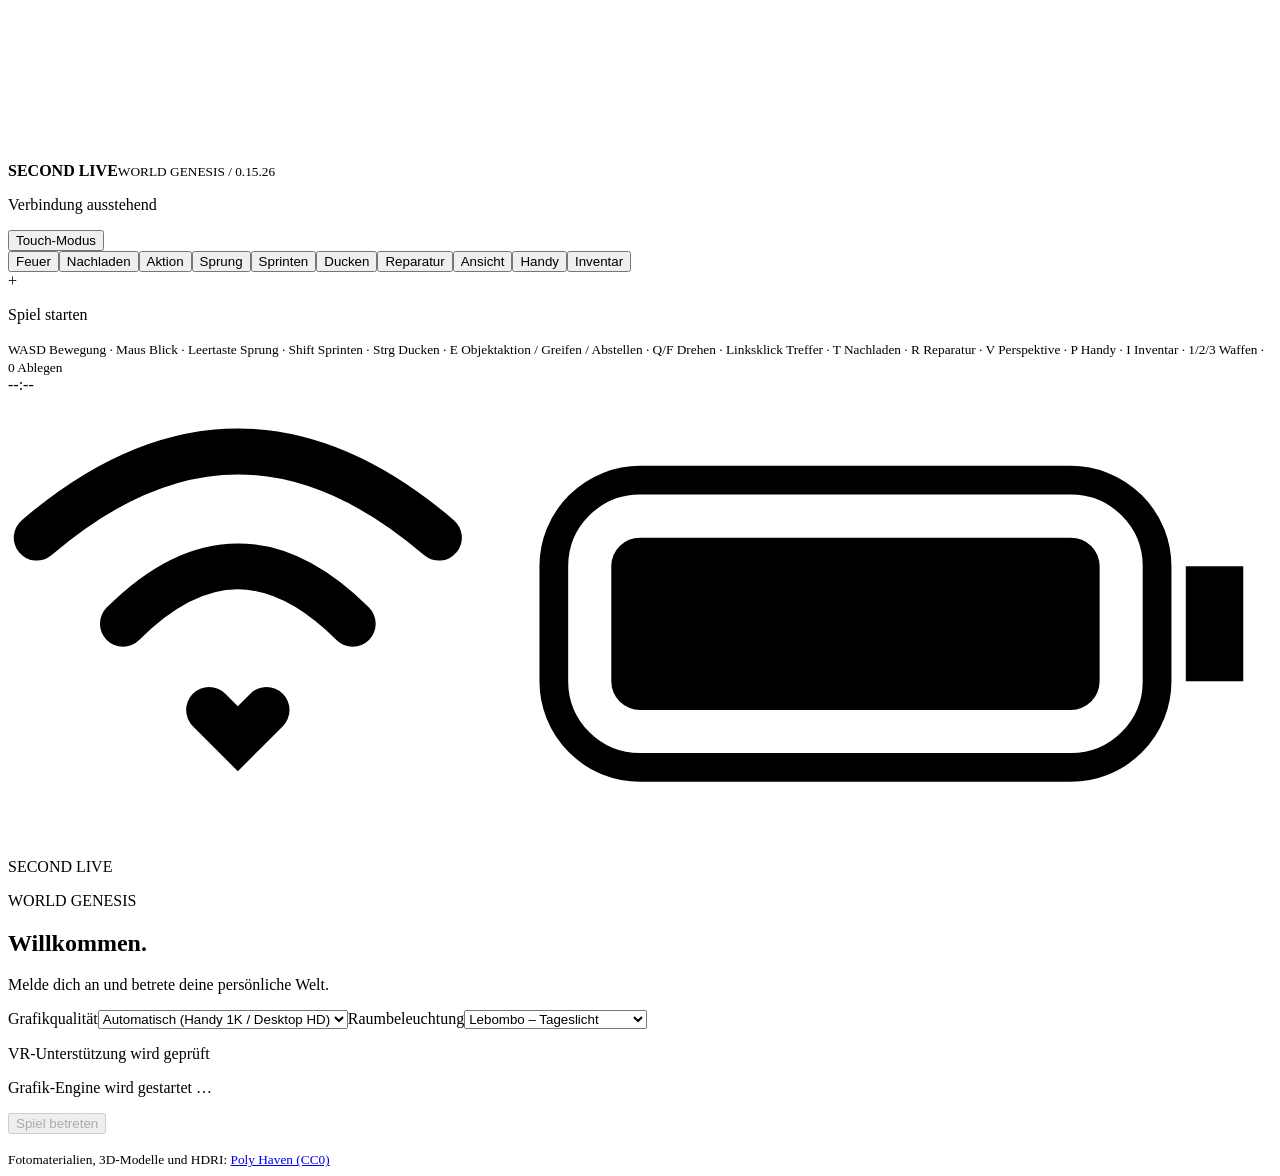
==== commit b1e38475: "Add automatic plant asset downloads, dense natural vegetation and reflective lakes (0.15.26)" ====
--- a/web/index.html
+++ b/web/index.html
@@ -1 +1 @@
-<!doctype html><html lang="de"><head><meta charset="utf-8"><meta name="viewport" content="width=device-width,initial-scale=1,viewport-fit=cover"><title>Second Live | World Genesis</title><link rel="stylesheet" href="/game.css"><script type="module" src="/bootstrap.js"></script><script type="module" src="/updater.js"></script></head><body><canvas id="world"></canvas><div id="error" hidden></div><header><strong>SECOND <span>LIVE</span></strong><small>WORLD GENESIS / 0.15.25</small><p id="worldstate">Verbindung ausstehend</p></header><button id="mode" type="button">Touch-Modus</button><button id="vr" type="button" hidden>VR starten</button><div id="touch" aria-label="Touch-Steuerung"><div id="stick" aria-label="Bewegung"><span></span></div><div id="actions"><button id="touchFire">Feuer</button><button id="touchReload">Nachladen</button><button id="touchInteract">Aktion</button><button id="touchSecondary" type="button" hidden>Weitere Aktion</button><button id="touchZoom" type="button" hidden aria-pressed="false">Zoom</button><button id="touchRotateLeft" type="button" hidden aria-label="Gegenstand links drehen">90° links</button><button id="touchRotateRight" type="button" hidden aria-label="Gegenstand rechts drehen">90° rechts</button><button id="touchJump">Sprung</button><button id="touchSprint" type="button" aria-pressed="false">Sprinten</button><button id="touchCrouch" type="button" aria-pressed="false">Ducken</button><button id="touchRepair">Reparatur</button><button id="touchView">Ansicht</button><button id="touchPhone">Handy</button><button id="touchArsenal">Inventar</button></div></div><div id="scope-overlay" aria-hidden="true" hidden></div><div id="sleep-overlay" hidden><strong>Du schläfst</strong><span>Aktionstaste · Aufwachen</span></div><div id="npc-greeting" role="status" aria-live="polite" hidden><strong>KI-Hotelservice</strong><span>Hallo!</span></div><div id="cross">+</div><aside id="free-hud" hidden aria-label="Free World"><div class="fw-hud-top"><strong>FREE WORLD</strong><span id="free-online">1 Spieler</span><span class="fw-time-weather"><span id="free-time">12:00</span><span id="free-weather">Heiter</span></span></div><div class="fw-health"><div id="free-health-bar"></div></div><div id="free-hud-detail">100 HP</div><div id="free-hud-size">Unbewaffnet</div></aside><aside id="minimap" hidden aria-label="Spielkarte"><canvas id="minimap-canvas" width="192" height="192" aria-hidden="true"></canvas><div id="minimap-location"></div></aside><div id="interaction-prompt" hidden><strong id="interaction-name"></strong><span id="interaction-actions"></span><div id="held-model-size" hidden aria-label="Modellgröße"><button id="held-size-minus" type="button" aria-label="Modell verkleinern" title="Verkleinern (Minus)">−</button><div><small>Größe</small><output id="held-model-extent" aria-live="polite">0,80 m</output></div><button id="held-size-plus" type="button" aria-label="Modell vergrößern" title="Vergrößern (Plus)">+</button><button id="held-mount" type="button" title="Auf eine freie Wandfläche schauen (B)">An Wand befestigen</button></div></div><footer><p id="hint">Spiel starten</p><p id="weaponstatus"></p><p id="ammo" aria-live="polite"></p><p id="notice" aria-live="polite"></p><small>WASD Bewegung · Maus Blick · Leertaste Sprung · Shift Sprinten · Strg Ducken · E Objektaktion / Greifen / Abstellen · Q/F Drehen · Linksklick Treffer · T Nachladen · R Reparatur · V Perspektive · P Handy · I Inventar · 1/2/3 Waffen · 0 Ablegen</small></footer><section id="phone" aria-label="Virtuelles Smartphone"><div class="sl-phone-screen"><div class="sl-phone-status"><time id="phone-clock">--:--</time><span class="sl-island" aria-hidden="true"></span><span class="sl-status-icons" aria-hidden="true"><svg viewBox="0 0 44 16" fill="none"><path d="M1 5q7-6 14 0M4 8q4-4 8 0M7 11l1 1 1-1" stroke="currentColor" stroke-width="1.6" stroke-linecap="round"/><rect x="19" y="3" width="21" height="10" rx="3" stroke="currentColor"/><rect x="21" y="5" width="17" height="6" rx="1" fill="currentColor"/><path d="M42 6v4" stroke="currentColor" stroke-width="2"/></svg></span></div><div class="sl-phone-top"><span>SECOND LIVE</span><button type="button" id="closephone" hidden aria-label="Smartphone schließen">×</button></div><div class="sl-phone-content"><section id="welcome" class="sl-phone-page"><article class="sl-form-page"><p class="sl-phone-kicker">WORLD GENESIS</p><h2>Willkommen.</h2><p class="sl-phone-subtitle">Melde dich an und betrete deine persönliche Welt.</p><div id="game-auth" hidden><label for="token">Server-Zugangsschlüssel (geschützter Modus)</label><input id="token" type="password" autocomplete="off"></div><div id="account-access" hidden><div class="account-tabs"><button id="auth-login" type="button" aria-pressed="true">Anmelden</button><button id="auth-register" type="button" aria-pressed="false">Registrieren</button></div><form id="account-form"><div id="nickname-field" hidden><label for="account-nickname">Spitzname</label><input id="account-nickname" autocomplete="nickname" minlength="3" maxlength="24" disabled><small>Dein Spitzname steht an deiner Zimmertür und über deinem Charakter.</small></div><label for="account-email">E-Mail-Adresse</label><input id="account-email" type="email" autocomplete="username" maxlength="254" required><label for="account-password">Passwort</label><input id="account-password" type="password" autocomplete="current-password" maxlength="128" required><p class="account-note" id="account-note">Melde dich an, um dein Zimmer und deinen Charakter zu laden.</p><button type="submit" class="account-submit" id="account-submit">Anmelden</button></form><div id="account-resume" hidden><p id="account-resume-name"></p><button id="account-continue" type="button">Weiter zum Charakter</button><button id="account-switch" type="button" class="secondary-button">Anderes Konto verwenden</button></div></div><div id="login-graphics"><div id="phone-graphics" class="graphicoptions"><label for="quality">Grafikqualität</label><select id="quality"><option value="auto">Automatisch (Handy 1K / Desktop HD)</option><option value="1k">Mobil / 1K</option><option value="2k">Desktop / 2K + 4K Raum</option></select><label for="lighting">Raumbeleuchtung</label><select id="lighting"><option value="lebombo">Lebombo – Tageslicht</option><option value="kiara_interior">Kiara Interior – warm</option><option value="brown_photostudio_04">Brown Photostudio – weich</option></select></div></div><p id="realismstatus" class="buildstatus"></p><p id="vrstatus" class="buildstatus">VR-Unterstützung wird geprüft</p><p id="assetstatus" role="status">Grafik-Engine wird gestartet …</p><button id="start" disabled>Spiel betreten</button><p id="loginerror" role="alert"></p><button type="button" class="secondary-button" id="update-open-welcome" hidden>System-Update</button><small>Fotomaterialien, 3D-Modelle und HDRI: <a href="https://polyhaven.com/" target="_blank" rel="noopener noreferrer">Poly Haven (CC0)</a></small></article></section><section id="character-editor" hidden aria-label="Charakter-Editor"><div class="character-panel"><p class="sl-phone-kicker">CHARACTER STUDIO</p><h2>Dein Charakter</h2><p id="character-player"></p><canvas id="character-preview" width="280" height="166" aria-label="Live-Vorschau deines 3D-Charakters"></canvas><div class="character-turn"><button id="character-left" type="button" aria-label="Nach links drehen">‹ Drehen</button><button id="character-random" type="button">Zufällig</button><button id="character-right" type="button" aria-label="Nach rechts drehen">Drehen ›</button></div><p class="account-note">20 professionell modellierte Menschen. Gesicht, Frisur und Hautton sind Teil des Grundmodells.</p><div id="character-fields"></div><p id="character-outfit-note" class="account-note"></p><p id="character-model-status" class="buildstatus" role="status" aria-live="polite"></p><button id="character-model-retry" type="button" class="secondary-button" hidden>3D-Modell erneut laden</button><p id="character-error" role="alert"></p><div class="character-buttons"><button id="character-save" type="button">Speichern und spielen</button><button id="character-cancel" type="button" class="secondary-button">Zurück</button></div></div></section><section id="arsenal" class="sl-phone-page" hidden><article><div class="phonehead"><strong>Inventar</strong><button id="closearsenal">Zurück</button></div><p>Drei Spielklassen mit unterschiedlichen Trefferwirkungen, Einzelschuss, Dauerfeuer und automatischem Nachladen. Die Werte sind auf die virtuelle Raumphysik abgestimmt.</p><div class="weaponcards"><button id="equip-pistol"><img id="photo-pistol" alt="3D-Inventarvorschau Pistole" hidden><small id="fallback-pistol" class="photo-fallback">Vorschau nicht verfügbar</small><span>Pistole wählen · 1</span><small id="model-pistol"></small><small>Einzelfeuer · leichter Schaden</small></button><button id="equip-rifle"><img id="photo-rifle" alt="3D-Inventarvorschau Scharfschützengewehr" hidden><small id="fallback-rifle" class="photo-fallback">Vorschau nicht verfügbar</small><span>Scharfschützengewehr · 2</span><small id="model-rifle"></small><small>Stärkster Spieltreffer · Free World: bis 300 m · automatisches Nachladen</small></button><button id="equip-m16"><img id="photo-m16" alt="3D-Inventarvorschau M16" hidden><small id="fallback-m16" class="photo-fallback">Vorschau nicht verfügbar</small><span>M16 wählen · 3</span><small id="model-m16"></small><small>Mittlerer Trefferschaden · schnelleres Dauerfeuer: Taste halten</small></button></div><div id="free-inventory-items" hidden><button id="equip-block" type="button">Baublock aufnehmen · 4</button><button id="equip-block-settings" type="button" class="sl-secondary">Blockgröße, Form und Bild</button><button id="equip-models" type="button" class="sl-secondary">Eigene 3D-Modelle</button></div><button id="equip-none">Ablegen / Auswahl abbrechen · 0</button><small>Die Inventarbilder werden direkt aus den geladenen 3D-Spielmodellen gerendert. Originalfotos dienen nur als optionaler Ersatz.</small><small id="m16-credit" class="buildstatus"></small></article></section><div id="phone-page-home" hidden><p class="sl-phone-date" id="phone-date"></p><h2>Genesis</h2><p class="sl-phone-subtitle">Deine Welt. Dein Alltag.</p><div class="sl-widget"><span class="sl-widget-kicker">WORLD GENESIS</span><strong>Dein Hotelzimmer</strong><p>Dein Ausgangspunkt für die wachsende Spielwelt.</p></div><div class="sl-app-grid"><button id="phone-app-world" class="sl-app" type="button"><span class="sl-app-icon world"><svg aria-hidden="true" viewBox="0 0 24 24" fill="none" stroke="currentColor" stroke-width="1.7" stroke-linecap="round" stroke-linejoin="round"><circle cx="12" cy="12" r="9"/><path d="M3 12h18M12 3c5 5 5 13 0 18M12 3c-5 5-5 13 0 18"/></svg></span><span>Welt</span></button><button id="phone-app-inventory" class="sl-app" type="button"><span class="sl-app-icon inventory"><svg aria-hidden="true" viewBox="0 0 24 24" fill="none" stroke="currentColor" stroke-width="1.7" stroke-linecap="round" stroke-linejoin="round"><rect x="4" y="6" width="16" height="15" rx="3"/><path d="M8 6V4h8v2M4 12h16M10 12v2h4v-2"/></svg></span><span>Inventar</span></button><button id="phone-app-settings" class="sl-app" type="button"><span class="sl-app-icon settings"><svg aria-hidden="true" viewBox="0 0 24 24" fill="none" stroke="currentColor" stroke-width="1.7" stroke-linecap="round" stroke-linejoin="round"><circle cx="12" cy="12" r="3"/><path d="M12 2v3m0 14v3M2 12h3m14 0h3M5 5l2 2m10 10 2 2M5 19l2-2M17 7l2-2"/><circle cx="12" cy="12" r="7"/></svg></span><span>Einstellungen</span></button><button id="phone-app-models" class="sl-app" type="button"><span class="sl-app-icon models"><svg aria-hidden="true" viewBox="0 0 24 24" fill="none" stroke="currentColor" stroke-width="1.7" stroke-linecap="round" stroke-linejoin="round"><path d="M12 2 3 7v10l9 5 9-5V7l-9-5ZM3 7l9 5 9-5M12 12v10"/><path d="m7.5 4.5 9 5"/></svg></span><span>3D-Modelle</span></button><button id="phone-app-free" class="sl-app" type="button" hidden><span class="sl-app-icon free"><svg aria-hidden="true" viewBox="0 0 24 24" fill="none" stroke="currentColor" stroke-width="1.7" stroke-linejoin="round"><path d="M3 8 12 3l9 5v9l-9 5-9-5ZM3 8l9 5 9-5M12 13v9M7.5 5.5l9 5"/></svg></span><span>Free World</span></button><button id="phone-app-flashlight" class="sl-app" type="button"><span class="sl-app-icon flashlight"><svg aria-hidden="true" viewBox="0 0 24 24" fill="none" stroke="currentColor" stroke-width="1.7" stroke-linecap="round" stroke-linejoin="round"><path d="M8 3h8v5l-2 3v9h-4v-9L8 8V3zM8 7h8M12 13v2M5 2 3 5M19 2l2 3"/></svg></span><span>Taschenlampe</span></button><button id="update-open-phone" class="sl-app" type="button" hidden><span class="sl-app-icon update"><svg aria-hidden="true" viewBox="0 0 24 24" fill="none" stroke="currentColor" stroke-width="1.7" stroke-linecap="round" stroke-linejoin="round"><path d="M20 10a8 8 0 0 0-14-4L3 9m0-6v6h6M4 14a8 8 0 0 0 14 4l3-3m0 6v-6h-6"/></svg></span><span>System</span></button></div></div><div id="phone-page-world" hidden><p class="sl-phone-kicker">WORLD BUILDER</p><h2>Meine Welt</h2><div class="sl-settings-card"><strong id="phone-worldstate">Privater Startraum</strong><p>Dein Zimmer ist privat. Im gemeinsamen Hotelflur begegnest du anderen Gästen desselben Servers. Die eigene Zimmertür ist grün markiert.</p><button id="refresh" type="button" class="sl-secondary">Status aktualisieren</button><button id="restore-hotel" type="button" class="sl-secondary">Hotelanordnung wiederherstellen</button><p class="sl-phone-note">Stellt die Möbel an ihre Standardpositionen zurück. Schäden und Fortschritt bleiben erhalten.</p></div><div class="sl-settings-card"><strong>Eigene Welten</strong><p>Hier kannst du künftig zusätzliche 3D-Welten und eigene modellierte Orte laden.</p><p class="sl-phone-note">Der Import kompletter Welten folgt später. Eigene Gegenstände kannst du bereits in deinem Hotelzimmer verwenden.</p><button id="world-open-models" type="button">3D-Modelle importieren</button></div><p class="sl-phone-note">Weitere Orte folgen mit den nächsten Spielupdates.</p></div><div id="phone-page-models" hidden><p class="sl-phone-kicker">WORLD BUILDER</p><h2>3D-Modelle</h2><p class="sl-phone-subtitle">Gestalte dein eigenes Hotelzimmer.</p><div class="sl-settings-card"><strong>Modelle entdecken</strong><p>Kostenlose Möbel und Dekorationen von Poly Haven (CC0). Lade ein Modell herunter und exportiere es bei Bedarf in Blender als glTF Binary (.glb).</p><a href="https://polyhaven.com/models/furniture" target="_blank" rel="noopener noreferrer" class="sl-model-link">Poly Haven · Möbel entdecken</a><a href="https://sketchfab.com/search?features=downloadable&amp;type=models&amp;q=furniture" target="_blank" rel="noopener noreferrer" class="sl-model-link">Sketchfab · Downloadmodelle (Lizenz prüfen)</a><details class="sl-model-help"><summary>So funktioniert der Import</summary><p>1. Ein Modell mit passender Lizenz herunterladen. Wenn eine .gltf-Datei mit Texturen geliefert wird: ZIP entpacken, in Blender importieren und als glTF Binary (.glb) exportieren. Mesh-Kompression deaktivieren und Animationen abwählen. Direkt aus TRELLIS 2 exportierte GLB-Dateien mit WebP-Texturen werden ebenfalls unterstützt.</p><p>2. Eine statische GLB-Datei bis 16 MiB mit eingebetteten PNG/JPEG/WebP-Texturen auswählen. Empfohlen: 1K-Texturen, maximal 2K und 200.000 Dreiecke.</p><p>3. Importieren. Das Modell erscheint vor dir; anschließend kannst du die Position, Höhe, Größe und Drehung speichern. Die Kollision mit deinem Charakter ist optional; Schwerkraft und Objektkollisionen bleiben aktiv.</p></details></div><div class="sl-settings-card"><strong>Modell importieren</strong><p id="room-model-login" class="sl-phone-note" hidden>Bitte mit einem Benutzerkonto in dein eigenes Hotelzimmer zurückkehren.</p><p id="room-model-usage" class="sl-phone-note">0 / 8 Modelle</p><label class="sl-model-file-label" for="room-model-file">GLB-Datei</label><input type="file" id="room-model-file" accept=".glb,model/gltf-binary"><button id="room-model-upload" type="button" disabled>Importieren</button><p id="room-model-message" role="status" aria-live="polite" class="sl-phone-note"></p></div><div class="sl-settings-card"><strong>Meine Modelle</strong><label class="sl-model-file-label" for="room-model-select">Gegenstand</label><select id="room-model-select"><option value="">Noch keine Modelle</option></select><div id="room-model-editor" hidden><p id="room-model-render" class="sl-phone-note" role="status"></p><button id="room-model-retry" type="button" class="sl-secondary" hidden>Darstellung erneut laden</button><form id="room-model-placement" class="sl-model-form"><label>X · links/rechts (m)<input id="room-model-x" type="number" min="-4.7" max="4.7" step=".01" required></label><label>Z · vor/zurück (m)<input id="room-model-z" type="number" min="-4.7" max="4.7" step=".01" required></label><label>Höhe über Boden (m)<input id="room-model-y" type="number" min="0" max="2.75" step=".01" required></label><label>Größe · längste Seite (m)<input id="room-model-extent" type="number" min=".1" max="2.4" step=".01" required></label><label>Drehung (Grad)<input id="room-model-rotation" type="number" min="0" max="360" step="1" required></label><label class="sl-model-collision"><input id="room-model-solid" type="checkbox"> Spieler-Kollision</label></form><button id="room-model-front" type="button" class="sl-secondary">Vor mir platzieren</button><button id="room-model-save" type="button">Platzierung speichern</button><button id="room-model-repair" type="button" class="sl-secondary">Modell reparieren</button><button id="room-model-hide" type="button" class="sl-secondary">Zurück ins Inventar</button><button id="room-model-delete" type="button" class="sl-secondary sl-model-delete">Dauerhaft löschen</button><p class="sl-phone-note">Deine Modelle besitzen Schwerkraft, Objektkollisionen und einen Schadenszustand. E: Aufheben/Abstellen · +/−: Größe · Q/F: Drehen · B: Wandbefestigung · G: Fallenlassen · R: Reparieren. Die Spieler-Kollision lässt sich abschalten. Zerstörte Modelle bleiben zur Reparatur im Inventar.</p></div></div></div><div id="phone-page-free" hidden><p class="sl-phone-kicker">SHARED CREATIVE SPACE</p><h2>Free World</h2><p class="sl-phone-subtitle">300 × 300 m · Grasland und Eisgrenze · Tag und Nacht · PvP aktiv</p><div id="free-outside" class="sl-settings-card"><strong>Free World betreten</strong><p>Gehe im Hotelflur bis zur Tür FREE WORLD am nördlichen Ende. Schau auf die Tür und drücke E. Das Hotel bleibt ein geschützter Bereich.</p></div><div id="free-tools" hidden><div class="sl-settings-card"><strong>Baublock</strong><label class="sl-model-file-label" for="free-size">Blockgröße</label><select id="free-size"><option value="1">0,50 m</option><option value="2" selected>1,00 m</option><option value="3">1,50 m</option><option value="4">2,00 m</option><option value="5">2,50 m</option><option value="6">3,00 m</option><option value="7">3,50 m</option><option value="8">4,00 m</option></select><label class="sl-model-file-label" for="free-shape">Form</label><select id="free-shape"><option value="cube">Würfel</option><option value="wall-z">Wandplatte · Z</option><option value="wall-x">Wandplatte · X</option><option value="floor">Bodenplatte</option></select><button id="free-block-take" type="button">Baublock aufnehmen</button><button id="free-inventory" type="button" class="sl-secondary">Zum Inventar</button><p class="sl-phone-note">I: Inventar · 4 / Mausrad: Baublock · Linksklick: setzen · Rechtsklick: eigene Blöcke entfernen · +/−: Größe · E: Aufheben/Abstellen · Q/F: Drehen · 0: Abbrechen · Entf: Entfernen. Spielwaffen direkt über 1–3.</p></div><div class="sl-settings-card"><strong>Eigene 3D-Modelle</strong><p>Wähle ein Modell aus deiner privaten Bibliothek. Beim Setzen entsteht eine öffentliche Kopie in der Free World. Die Originaldatei bleibt privat gespeichert.</p><label for="free-model-select">Modell auswählen</label><select id="free-model-select"><option value="">Modell auswählen</option></select><button id="free-model-take" type="button" disabled>Modell aufnehmen</button><label for="free-model-file">Neues Modell importieren</label><input id="free-model-file" type="file" accept=".glb,model/gltf-binary"><button id="free-model-upload" type="button">GLB importieren</button><p id="free-model-message" class="sl-phone-note" role="status"></p><p class="sl-phone-note">+/−: Modellgröße in 10-cm-Schritten (0,10–4 m) · E: Aufheben/Abstellen · Q/F: Drehen · B: Wandbefestigung · R: Reparieren · Entf: Entfernen.</p></div><div class="sl-settings-card"><strong>Eigene Bildtexturen</strong><p>Ein Bild wird als Textur auf alle Seiten neuer Blöcke gelegt. Die Bildinhalte sind für alle Teilnehmer der Free World sichtbar. Lade nur Bilder hoch, die du teilen darfst.</p><label class="sl-model-file-label" for="free-texture-file">Bilddatei</label><input id="free-texture-file" type="file" accept="image/png,image/jpeg,image/webp"><button id="free-texture-upload" type="button">Bild importieren</button><label class="sl-model-file-label" for="free-texture-select">Textur für neue Blöcke</label><select id="free-texture-select"><option value="">Weiß / Standard</option></select><button id="free-texture-delete" type="button" class="sl-secondary">Unbenutzte Textur löschen</button><p id="free-texture-message" class="sl-phone-note" role="status"></p><p id="free-usage" class="sl-phone-note"></p></div><div class="sl-settings-card"><strong>Hotel</strong><p>Über die Tür HOTEL oder diese Schaltfläche gelangst du zurück in den Hotelflur. Deine Bauwerke bleiben gespeichert.</p><button id="free-leave" type="button" class="sl-secondary">Zurück zum Hotel</button></div></div></div><div id="phone-page-flashlight" hidden><p class="sl-phone-kicker">WERKZEUGE</p><h2>Taschenlampe</h2><p class="sl-phone-subtitle">Licht in deiner Spielwelt.</p><div class="sl-settings-card flashlight-card"><div class="flashlight-symbol" aria-hidden="true"><svg viewBox="0 0 24 24" fill="none" stroke="currentColor" stroke-width="1.5" stroke-linecap="round" stroke-linejoin="round"><path d="M8 3h8v5l-2 3v9h-4v-9L8 8V3zM8 7h8M12 13v2M5 2 3 5M19 2l2 3"/></svg></div><strong id="flashlight-status" role="status">Taschenlampe ist ausgeschaltet</strong><button id="flashlight-toggle" type="button" aria-pressed="false">Einschalten</button><p>Die Lampe leuchtet in deine Blickrichtung und bleibt auch bei geschlossenem Smartphone aktiv. Zum Ausschalten öffne diese App erneut.</p></div></div><div id="phone-page-settings" hidden><p class="sl-phone-kicker">SYSTEM</p><h2>Einstellungen</h2><div class="sl-settings-card"><strong>Grafik</strong><div id="settings-graphics"></div><p class="sl-phone-note">Eine Änderung lädt das Spiel neu.</p></div><div id="account-phone" class="sl-settings-card" hidden><strong id="account-phone-name"></strong><p>Dein persönlicher Charakter und dein festes Hotelzimmer.</p><button id="edit-character" type="button">Charakter gestalten</button><button id="account-logout" type="button" class="sl-secondary">Abmelden</button></div><div class="sl-settings-card"><label class="sl-setting-row" for="phone-sound"><span>Spielgeräusche</span><input id="phone-sound" type="checkbox" checked></label><label class="sl-setting-row" for="phone-volume"><span>Lautstärke</span><output id="phone-volume-label">55 %</output></label><input id="phone-volume" type="range" min="0" max="100" value="55" aria-label="Lautstärke"><button id="phone-audio-test" type="button" class="sl-secondary">Ton testen</button></div><p class="sl-phone-note">Einstellungen gelten auf diesem Gerät. Geräusche werden lokal erzeugt.</p><div class="sl-settings-card"><strong>Fahrzeugmodelle · Urheber</strong><p class="sl-phone-note">Realistic Cars Collection von <a class="sl-model-link" href="https://vinish.dev/free-3d-models/realistic-cars" target="_blank" rel="noopener noreferrer">Vinish.dev</a> · <a class="sl-model-link" href="https://creativecommons.org/licenses/by/4.0/" target="_blank" rel="noopener noreferrer">CC BY 4.0</a>. Anpassungen: Detailstufen, Lackierungen, Taxischild und Spielintegration.</p></div></div></div><section id="updater" class="sl-system-page" hidden aria-label="Server-Update"><article class="update-card"><div class="phonehead"><strong>SECOND LIVE / SYSTEM</strong><button id="update-close" type="button">Schließen</button></div><h2>Spiel aktualisieren</h2><p>Entwicklungskanal: GitHub / main</p><p class="account-note">Angemeldet als Administrator. System-Updates sind ausschließlich deinem freigegebenen Konto vorbehalten.</p><div class="update-versions"><small>Installierte Revision</small><code id="update-current">–</code><small>GitHub-Revision</small><code id="update-latest">–</code></div><h3 id="update-phase">Systemstatus</h3><p id="update-message" aria-live="polite">Status wird abgerufen.</p><button type="button" id="update-check" disabled>Auf Updates prüfen</button><button type="button" id="update-install" disabled>Update installieren</button><button type="button" id="update-reload" hidden>Spiel neu laden</button><div class="sl-settings-card"><strong>Dorfmodelle</strong><p>Das Standardpaket wird beim Docker-Build direkt aus dem GitHub-Repository eingebunden. Bereits importierte Modelle bleiben erhalten.</p><details><summary>Eigenes Modellpaket importieren (optional)</summary><label for="village-asset-file">Fertiges Modellpaket (ZIP, max. 24 MiB)</label><input type="file" id="village-asset-file" accept=".zip,application/zip"><button type="button" id="village-asset-upload" disabled>Gebäudemodelle installieren</button><button type="button" id="village-asset-reload" hidden>Spiel mit neuen Modellen neu laden</button></details><p class="sl-phone-note" id="village-asset-status" role="status" aria-live="polite">Modellbestand wird geprüft.</p></div><small>Während des Builds bleibt das bisherige Spiel online. Beim Wechsel wird es kurz unterbrochen. Nur im vertrauenswürdigen LAN oder über HTTPS verwalten.</small></article></section><div class="sl-phone-dock"><button type="button" id="phone-home" hidden aria-label="Home-Bildschirm"><svg aria-hidden="true" viewBox="0 0 24 24" fill="none" stroke="currentColor" stroke-width="1.7" stroke-linecap="round" stroke-linejoin="round"><path d="M4 11l8-7 8 7v9H4zM10 20v-6h4v6"/></svg></button></div><div class="sl-home-bar" aria-hidden="true"></div></div></section></body></html>
+<!doctype html><html lang="de"><head><meta charset="utf-8"><meta name="viewport" content="width=device-width,initial-scale=1,viewport-fit=cover"><title>Second Live | World Genesis</title><link rel="stylesheet" href="/game.css"><script type="module" src="/bootstrap.js"></script><script type="module" src="/updater.js"></script></head><body><canvas id="world"></canvas><div id="error" hidden></div><header><strong>SECOND <span>LIVE</span></strong><small>WORLD GENESIS / 0.15.26</small><p id="worldstate">Verbindung ausstehend</p></header><button id="mode" type="button">Touch-Modus</button><button id="vr" type="button" hidden>VR starten</button><div id="touch" aria-label="Touch-Steuerung"><div id="stick" aria-label="Bewegung"><span></span></div><div id="actions"><button id="touchFire">Feuer</button><button id="touchReload">Nachladen</button><button id="touchInteract">Aktion</button><button id="touchSecondary" type="button" hidden>Weitere Aktion</button><button id="touchZoom" type="button" hidden aria-pressed="false">Zoom</button><button id="touchRotateLeft" type="button" hidden aria-label="Gegenstand links drehen">90° links</button><button id="touchRotateRight" type="button" hidden aria-label="Gegenstand rechts drehen">90° rechts</button><button id="touchJump">Sprung</button><button id="touchSprint" type="button" aria-pressed="false">Sprinten</button><button id="touchCrouch" type="button" aria-pressed="false">Ducken</button><button id="touchRepair">Reparatur</button><button id="touchView">Ansicht</button><button id="touchPhone">Handy</button><button id="touchArsenal">Inventar</button></div></div><div id="scope-overlay" aria-hidden="true" hidden></div><div id="sleep-overlay" hidden><strong>Du schläfst</strong><span>Aktionstaste · Aufwachen</span></div><div id="npc-greeting" role="status" aria-live="polite" hidden><strong>KI-Hotelservice</strong><span>Hallo!</span></div><div id="cross">+</div><aside id="free-hud" hidden aria-label="Free World"><div class="fw-hud-top"><strong>FREE WORLD</strong><span id="free-online">1 Spieler</span><span class="fw-time-weather"><span id="free-time">12:00</span><span id="free-weather">Heiter</span></span></div><div class="fw-health"><div id="free-health-bar"></div></div><div id="free-hud-detail">100 HP</div><div id="free-hud-size">Unbewaffnet</div></aside><aside id="minimap" hidden aria-label="Spielkarte"><canvas id="minimap-canvas" width="192" height="192" aria-hidden="true"></canvas><div id="minimap-location"></div></aside><div id="interaction-prompt" hidden><strong id="interaction-name"></strong><span id="interaction-actions"></span><div id="held-model-size" hidden aria-label="Modellgröße"><button id="held-size-minus" type="button" aria-label="Modell verkleinern" title="Verkleinern (Minus)">−</button><div><small>Größe</small><output id="held-model-extent" aria-live="polite">0,80 m</output></div><button id="held-size-plus" type="button" aria-label="Modell vergrößern" title="Vergrößern (Plus)">+</button><button id="held-mount" type="button" title="Auf eine freie Wandfläche schauen (B)">An Wand befestigen</button></div></div><footer><p id="hint">Spiel starten</p><p id="weaponstatus"></p><p id="ammo" aria-live="polite"></p><p id="notice" aria-live="polite"></p><small>WASD Bewegung · Maus Blick · Leertaste Sprung · Shift Sprinten · Strg Ducken · E Objektaktion / Greifen / Abstellen · Q/F Drehen · Linksklick Treffer · T Nachladen · R Reparatur · V Perspektive · P Handy · I Inventar · 1/2/3 Waffen · 0 Ablegen</small></footer><section id="phone" aria-label="Virtuelles Smartphone"><div class="sl-phone-screen"><div class="sl-phone-status"><time id="phone-clock">--:--</time><span class="sl-island" aria-hidden="true"></span><span class="sl-status-icons" aria-hidden="true"><svg viewBox="0 0 44 16" fill="none"><path d="M1 5q7-6 14 0M4 8q4-4 8 0M7 11l1 1 1-1" stroke="currentColor" stroke-width="1.6" stroke-linecap="round"/><rect x="19" y="3" width="21" height="10" rx="3" stroke="currentColor"/><rect x="21" y="5" width="17" height="6" rx="1" fill="currentColor"/><path d="M42 6v4" stroke="currentColor" stroke-width="2"/></svg></span></div><div class="sl-phone-top"><span>SECOND LIVE</span><button type="button" id="closephone" hidden aria-label="Smartphone schließen">×</button></div><div class="sl-phone-content"><section id="welcome" class="sl-phone-page"><article class="sl-form-page"><p class="sl-phone-kicker">WORLD GENESIS</p><h2>Willkommen.</h2><p class="sl-phone-subtitle">Melde dich an und betrete deine persönliche Welt.</p><div id="game-auth" hidden><label for="token">Server-Zugangsschlüssel (geschützter Modus)</label><input id="token" type="password" autocomplete="off"></div><div id="account-access" hidden><div class="account-tabs"><button id="auth-login" type="button" aria-pressed="true">Anmelden</button><button id="auth-register" type="button" aria-pressed="false">Registrieren</button></div><form id="account-form"><div id="nickname-field" hidden><label for="account-nickname">Spitzname</label><input id="account-nickname" autocomplete="nickname" minlength="3" maxlength="24" disabled><small>Dein Spitzname steht an deiner Zimmertür und über deinem Charakter.</small></div><label for="account-email">E-Mail-Adresse</label><input id="account-email" type="email" autocomplete="username" maxlength="254" required><label for="account-password">Passwort</label><input id="account-password" type="password" autocomplete="current-password" maxlength="128" required><p class="account-note" id="account-note">Melde dich an, um dein Zimmer und deinen Charakter zu laden.</p><button type="submit" class="account-submit" id="account-submit">Anmelden</button></form><div id="account-resume" hidden><p id="account-resume-name"></p><button id="account-continue" type="button">Weiter zum Charakter</button><button id="account-switch" type="button" class="secondary-button">Anderes Konto verwenden</button></div></div><div id="login-graphics"><div id="phone-graphics" class="graphicoptions"><label for="quality">Grafikqualität</label><select id="quality"><option value="auto">Automatisch (Handy 1K / Desktop HD)</option><option value="1k">Mobil / 1K</option><option value="2k">Desktop / 2K + 4K Raum</option></select><label for="lighting">Raumbeleuchtung</label><select id="lighting"><option value="lebombo">Lebombo – Tageslicht</option><option value="kiara_interior">Kiara Interior – warm</option><option value="brown_photostudio_04">Brown Photostudio – weich</option></select></div></div><p id="realismstatus" class="buildstatus"></p><p id="vrstatus" class="buildstatus">VR-Unterstützung wird geprüft</p><p id="assetstatus" role="status">Grafik-Engine wird gestartet …</p><button id="start" disabled>Spiel betreten</button><p id="loginerror" role="alert"></p><button type="button" class="secondary-button" id="update-open-welcome" hidden>System-Update</button><small>Fotomaterialien, 3D-Modelle und HDRI: <a href="https://polyhaven.com/" target="_blank" rel="noopener noreferrer">Poly Haven (CC0)</a></small></article></section><section id="character-editor" hidden aria-label="Charakter-Editor"><div class="character-panel"><p class="sl-phone-kicker">CHARACTER STUDIO</p><h2>Dein Charakter</h2><p id="character-player"></p><canvas id="character-preview" width="280" height="166" aria-label="Live-Vorschau deines 3D-Charakters"></canvas><div class="character-turn"><button id="character-left" type="button" aria-label="Nach links drehen">‹ Drehen</button><button id="character-random" type="button">Zufällig</button><button id="character-right" type="button" aria-label="Nach rechts drehen">Drehen ›</button></div><p class="account-note">20 professionell modellierte Menschen. Gesicht, Frisur und Hautton sind Teil des Grundmodells.</p><div id="character-fields"></div><p id="character-outfit-note" class="account-note"></p><p id="character-model-status" class="buildstatus" role="status" aria-live="polite"></p><button id="character-model-retry" type="button" class="secondary-button" hidden>3D-Modell erneut laden</button><p id="character-error" role="alert"></p><div class="character-buttons"><button id="character-save" type="button">Speichern und spielen</button><button id="character-cancel" type="button" class="secondary-button">Zurück</button></div></div></section><section id="arsenal" class="sl-phone-page" hidden><article><div class="phonehead"><strong>Inventar</strong><button id="closearsenal">Zurück</button></div><p>Drei Spielklassen mit unterschiedlichen Trefferwirkungen, Einzelschuss, Dauerfeuer und automatischem Nachladen. Die Werte sind auf die virtuelle Raumphysik abgestimmt.</p><div class="weaponcards"><button id="equip-pistol"><img id="photo-pistol" alt="3D-Inventarvorschau Pistole" hidden><small id="fallback-pistol" class="photo-fallback">Vorschau nicht verfügbar</small><span>Pistole wählen · 1</span><small id="model-pistol"></small><small>Einzelfeuer · leichter Schaden</small></button><button id="equip-rifle"><img id="photo-rifle" alt="3D-Inventarvorschau Scharfschützengewehr" hidden><small id="fallback-rifle" class="photo-fallback">Vorschau nicht verfügbar</small><span>Scharfschützengewehr · 2</span><small id="model-rifle"></small><small>Stärkster Spieltreffer · Free World: bis 300 m · automatisches Nachladen</small></button><button id="equip-m16"><img id="photo-m16" alt="3D-Inventarvorschau M16" hidden><small id="fallback-m16" class="photo-fallback">Vorschau nicht verfügbar</small><span>M16 wählen · 3</span><small id="model-m16"></small><small>Mittlerer Trefferschaden · schnelleres Dauerfeuer: Taste halten</small></button></div><div id="free-inventory-items" hidden><button id="equip-block" type="button">Baublock aufnehmen · 4</button><button id="equip-block-settings" type="button" class="sl-secondary">Blockgröße, Form und Bild</button><button id="equip-models" type="button" class="sl-secondary">Eigene 3D-Modelle</button></div><button id="equip-none">Ablegen / Auswahl abbrechen · 0</button><small>Die Inventarbilder werden direkt aus den geladenen 3D-Spielmodellen gerendert. Originalfotos dienen nur als optionaler Ersatz.</small><small id="m16-credit" class="buildstatus"></small></article></section><div id="phone-page-home" hidden><p class="sl-phone-date" id="phone-date"></p><h2>Genesis</h2><p class="sl-phone-subtitle">Deine Welt. Dein Alltag.</p><div class="sl-widget"><span class="sl-widget-kicker">WORLD GENESIS</span><strong>Dein Hotelzimmer</strong><p>Dein Ausgangspunkt für die wachsende Spielwelt.</p></div><div class="sl-app-grid"><button id="phone-app-world" class="sl-app" type="button"><span class="sl-app-icon world"><svg aria-hidden="true" viewBox="0 0 24 24" fill="none" stroke="currentColor" stroke-width="1.7" stroke-linecap="round" stroke-linejoin="round"><circle cx="12" cy="12" r="9"/><path d="M3 12h18M12 3c5 5 5 13 0 18M12 3c-5 5-5 13 0 18"/></svg></span><span>Welt</span></button><button id="phone-app-inventory" class="sl-app" type="button"><span class="sl-app-icon inventory"><svg aria-hidden="true" viewBox="0 0 24 24" fill="none" stroke="currentColor" stroke-width="1.7" stroke-linecap="round" stroke-linejoin="round"><rect x="4" y="6" width="16" height="15" rx="3"/><path d="M8 6V4h8v2M4 12h16M10 12v2h4v-2"/></svg></span><span>Inventar</span></button><button id="phone-app-settings" class="sl-app" type="button"><span class="sl-app-icon settings"><svg aria-hidden="true" viewBox="0 0 24 24" fill="none" stroke="currentColor" stroke-width="1.7" stroke-linecap="round" stroke-linejoin="round"><circle cx="12" cy="12" r="3"/><path d="M12 2v3m0 14v3M2 12h3m14 0h3M5 5l2 2m10 10 2 2M5 19l2-2M17 7l2-2"/><circle cx="12" cy="12" r="7"/></svg></span><span>Einstellungen</span></button><button id="phone-app-models" class="sl-app" type="button"><span class="sl-app-icon models"><svg aria-hidden="true" viewBox="0 0 24 24" fill="none" stroke="currentColor" stroke-width="1.7" stroke-linecap="round" stroke-linejoin="round"><path d="M12 2 3 7v10l9 5 9-5V7l-9-5ZM3 7l9 5 9-5M12 12v10"/><path d="m7.5 4.5 9 5"/></svg></span><span>3D-Modelle</span></button><button id="phone-app-free" class="sl-app" type="button" hidden><span class="sl-app-icon free"><svg aria-hidden="true" viewBox="0 0 24 24" fill="none" stroke="currentColor" stroke-width="1.7" stroke-linejoin="round"><path d="M3 8 12 3l9 5v9l-9 5-9-5ZM3 8l9 5 9-5M12 13v9M7.5 5.5l9 5"/></svg></span><span>Free World</span></button><button id="phone-app-flashlight" class="sl-app" type="button"><span class="sl-app-icon flashlight"><svg aria-hidden="true" viewBox="0 0 24 24" fill="none" stroke="currentColor" stroke-width="1.7" stroke-linecap="round" stroke-linejoin="round"><path d="M8 3h8v5l-2 3v9h-4v-9L8 8V3zM8 7h8M12 13v2M5 2 3 5M19 2l2 3"/></svg></span><span>Taschenlampe</span></button><button id="update-open-phone" class="sl-app" type="button" hidden><span class="sl-app-icon update"><svg aria-hidden="true" viewBox="0 0 24 24" fill="none" stroke="currentColor" stroke-width="1.7" stroke-linecap="round" stroke-linejoin="round"><path d="M20 10a8 8 0 0 0-14-4L3 9m0-6v6h6M4 14a8 8 0 0 0 14 4l3-3m0 6v-6h-6"/></svg></span><span>System</span></button></div></div><div id="phone-page-world" hidden><p class="sl-phone-kicker">WORLD BUILDER</p><h2>Meine Welt</h2><div class="sl-settings-card"><strong id="phone-worldstate">Privater Startraum</strong><p>Dein Zimmer ist privat. Im gemeinsamen Hotelflur begegnest du anderen Gästen desselben Servers. Die eigene Zimmertür ist grün markiert.</p><button id="refresh" type="button" class="sl-secondary">Status aktualisieren</button><button id="restore-hotel" type="button" class="sl-secondary">Hotelanordnung wiederherstellen</button><p class="sl-phone-note">Stellt die Möbel an ihre Standardpositionen zurück. Schäden und Fortschritt bleiben erhalten.</p></div><div class="sl-settings-card"><strong>Eigene Welten</strong><p>Hier kannst du künftig zusätzliche 3D-Welten und eigene modellierte Orte laden.</p><p class="sl-phone-note">Der Import kompletter Welten folgt später. Eigene Gegenstände kannst du bereits in deinem Hotelzimmer verwenden.</p><button id="world-open-models" type="button">3D-Modelle importieren</button></div><p class="sl-phone-note">Weitere Orte folgen mit den nächsten Spielupdates.</p></div><div id="phone-page-models" hidden><p class="sl-phone-kicker">WORLD BUILDER</p><h2>3D-Modelle</h2><p class="sl-phone-subtitle">Gestalte dein eigenes Hotelzimmer.</p><div class="sl-settings-card"><strong>Modelle entdecken</strong><p>Kostenlose Möbel und Dekorationen von Poly Haven (CC0). Lade ein Modell herunter und exportiere es bei Bedarf in Blender als glTF Binary (.glb).</p><a href="https://polyhaven.com/models/furniture" target="_blank" rel="noopener noreferrer" class="sl-model-link">Poly Haven · Möbel entdecken</a><a href="https://sketchfab.com/search?features=downloadable&amp;type=models&amp;q=furniture" target="_blank" rel="noopener noreferrer" class="sl-model-link">Sketchfab · Downloadmodelle (Lizenz prüfen)</a><details class="sl-model-help"><summary>So funktioniert der Import</summary><p>1. Ein Modell mit passender Lizenz herunterladen. Wenn eine .gltf-Datei mit Texturen geliefert wird: ZIP entpacken, in Blender importieren und als glTF Binary (.glb) exportieren. Mesh-Kompression deaktivieren und Animationen abwählen. Direkt aus TRELLIS 2 exportierte GLB-Dateien mit WebP-Texturen werden ebenfalls unterstützt.</p><p>2. Eine statische GLB-Datei bis 16 MiB mit eingebetteten PNG/JPEG/WebP-Texturen auswählen. Empfohlen: 1K-Texturen, maximal 2K und 200.000 Dreiecke.</p><p>3. Importieren. Das Modell erscheint vor dir; anschließend kannst du die Position, Höhe, Größe und Drehung speichern. Die Kollision mit deinem Charakter ist optional; Schwerkraft und Objektkollisionen bleiben aktiv.</p></details></div><div class="sl-settings-card"><strong>Modell importieren</strong><p id="room-model-login" class="sl-phone-note" hidden>Bitte mit einem Benutzerkonto in dein eigenes Hotelzimmer zurückkehren.</p><p id="room-model-usage" class="sl-phone-note">0 / 8 Modelle</p><label class="sl-model-file-label" for="room-model-file">GLB-Datei</label><input type="file" id="room-model-file" accept=".glb,model/gltf-binary"><button id="room-model-upload" type="button" disabled>Importieren</button><p id="room-model-message" role="status" aria-live="polite" class="sl-phone-note"></p></div><div class="sl-settings-card"><strong>Meine Modelle</strong><label class="sl-model-file-label" for="room-model-select">Gegenstand</label><select id="room-model-select"><option value="">Noch keine Modelle</option></select><div id="room-model-editor" hidden><p id="room-model-render" class="sl-phone-note" role="status"></p><button id="room-model-retry" type="button" class="sl-secondary" hidden>Darstellung erneut laden</button><form id="room-model-placement" class="sl-model-form"><label>X · links/rechts (m)<input id="room-model-x" type="number" min="-4.7" max="4.7" step=".01" required></label><label>Z · vor/zurück (m)<input id="room-model-z" type="number" min="-4.7" max="4.7" step=".01" required></label><label>Höhe über Boden (m)<input id="room-model-y" type="number" min="0" max="2.75" step=".01" required></label><label>Größe · längste Seite (m)<input id="room-model-extent" type="number" min=".1" max="2.4" step=".01" required></label><label>Drehung (Grad)<input id="room-model-rotation" type="number" min="0" max="360" step="1" required></label><label class="sl-model-collision"><input id="room-model-solid" type="checkbox"> Spieler-Kollision</label></form><button id="room-model-front" type="button" class="sl-secondary">Vor mir platzieren</button><button id="room-model-save" type="button">Platzierung speichern</button><button id="room-model-repair" type="button" class="sl-secondary">Modell reparieren</button><button id="room-model-hide" type="button" class="sl-secondary">Zurück ins Inventar</button><button id="room-model-delete" type="button" class="sl-secondary sl-model-delete">Dauerhaft löschen</button><p class="sl-phone-note">Deine Modelle besitzen Schwerkraft, Objektkollisionen und einen Schadenszustand. E: Aufheben/Abstellen · +/−: Größe · Q/F: Drehen · B: Wandbefestigung · G: Fallenlassen · R: Reparieren. Die Spieler-Kollision lässt sich abschalten. Zerstörte Modelle bleiben zur Reparatur im Inventar.</p></div></div></div><div id="phone-page-free" hidden><p class="sl-phone-kicker">SHARED CREATIVE SPACE</p><h2>Free World</h2><p class="sl-phone-subtitle">300 × 300 m · Grasland und Eisgrenze · Tag und Nacht · PvP aktiv</p><div id="free-outside" class="sl-settings-card"><strong>Free World betreten</strong><p>Gehe im Hotelflur bis zur Tür FREE WORLD am nördlichen Ende. Schau auf die Tür und drücke E. Das Hotel bleibt ein geschützter Bereich.</p></div><div id="free-tools" hidden><div class="sl-settings-card"><strong>Baublock</strong><label class="sl-model-file-label" for="free-size">Blockgröße</label><select id="free-size"><option value="1">0,50 m</option><option value="2" selected>1,00 m</option><option value="3">1,50 m</option><option value="4">2,00 m</option><option value="5">2,50 m</option><option value="6">3,00 m</option><option value="7">3,50 m</option><option value="8">4,00 m</option></select><label class="sl-model-file-label" for="free-shape">Form</label><select id="free-shape"><option value="cube">Würfel</option><option value="wall-z">Wandplatte · Z</option><option value="wall-x">Wandplatte · X</option><option value="floor">Bodenplatte</option></select><button id="free-block-take" type="button">Baublock aufnehmen</button><button id="free-inventory" type="button" class="sl-secondary">Zum Inventar</button><p class="sl-phone-note">I: Inventar · 4 / Mausrad: Baublock · Linksklick: setzen · Rechtsklick: eigene Blöcke entfernen · +/−: Größe · E: Aufheben/Abstellen · Q/F: Drehen · 0: Abbrechen · Entf: Entfernen. Spielwaffen direkt über 1–3.</p></div><div class="sl-settings-card"><strong>Eigene 3D-Modelle</strong><p>Wähle ein Modell aus deiner privaten Bibliothek. Beim Setzen entsteht eine öffentliche Kopie in der Free World. Die Originaldatei bleibt privat gespeichert.</p><label for="free-model-select">Modell auswählen</label><select id="free-model-select"><option value="">Modell auswählen</option></select><button id="free-model-take" type="button" disabled>Modell aufnehmen</button><label for="free-model-file">Neues Modell importieren</label><input id="free-model-file" type="file" accept=".glb,model/gltf-binary"><button id="free-model-upload" type="button">GLB importieren</button><p id="free-model-message" class="sl-phone-note" role="status"></p><p class="sl-phone-note">+/−: Modellgröße in 10-cm-Schritten (0,10–4 m) · E: Aufheben/Abstellen · Q/F: Drehen · B: Wandbefestigung · R: Reparieren · Entf: Entfernen.</p></div><div class="sl-settings-card"><strong>Eigene Bildtexturen</strong><p>Ein Bild wird als Textur auf alle Seiten neuer Blöcke gelegt. Die Bildinhalte sind für alle Teilnehmer der Free World sichtbar. Lade nur Bilder hoch, die du teilen darfst.</p><label class="sl-model-file-label" for="free-texture-file">Bilddatei</label><input id="free-texture-file" type="file" accept="image/png,image/jpeg,image/webp"><button id="free-texture-upload" type="button">Bild importieren</button><label class="sl-model-file-label" for="free-texture-select">Textur für neue Blöcke</label><select id="free-texture-select"><option value="">Weiß / Standard</option></select><button id="free-texture-delete" type="button" class="sl-secondary">Unbenutzte Textur löschen</button><p id="free-texture-message" class="sl-phone-note" role="status"></p><p id="free-usage" class="sl-phone-note"></p></div><div class="sl-settings-card"><strong>Hotel</strong><p>Über die Tür HOTEL oder diese Schaltfläche gelangst du zurück in den Hotelflur. Deine Bauwerke bleiben gespeichert.</p><button id="free-leave" type="button" class="sl-secondary">Zurück zum Hotel</button></div></div></div><div id="phone-page-flashlight" hidden><p class="sl-phone-kicker">WERKZEUGE</p><h2>Taschenlampe</h2><p class="sl-phone-subtitle">Licht in deiner Spielwelt.</p><div class="sl-settings-card flashlight-card"><div class="flashlight-symbol" aria-hidden="true"><svg viewBox="0 0 24 24" fill="none" stroke="currentColor" stroke-width="1.5" stroke-linecap="round" stroke-linejoin="round"><path d="M8 3h8v5l-2 3v9h-4v-9L8 8V3zM8 7h8M12 13v2M5 2 3 5M19 2l2 3"/></svg></div><strong id="flashlight-status" role="status">Taschenlampe ist ausgeschaltet</strong><button id="flashlight-toggle" type="button" aria-pressed="false">Einschalten</button><p>Die Lampe leuchtet in deine Blickrichtung und bleibt auch bei geschlossenem Smartphone aktiv. Zum Ausschalten öffne diese App erneut.</p></div></div><div id="phone-page-settings" hidden><p class="sl-phone-kicker">SYSTEM</p><h2>Einstellungen</h2><div class="sl-settings-card"><strong>Grafik</strong><div id="settings-graphics"></div><p class="sl-phone-note">Eine Änderung lädt das Spiel neu.</p></div><div id="account-phone" class="sl-settings-card" hidden><strong id="account-phone-name"></strong><p>Dein persönlicher Charakter und dein festes Hotelzimmer.</p><button id="edit-character" type="button">Charakter gestalten</button><button id="account-logout" type="button" class="sl-secondary">Abmelden</button></div><div class="sl-settings-card"><label class="sl-setting-row" for="phone-sound"><span>Spielgeräusche</span><input id="phone-sound" type="checkbox" checked></label><label class="sl-setting-row" for="phone-volume"><span>Lautstärke</span><output id="phone-volume-label">55 %</output></label><input id="phone-volume" type="range" min="0" max="100" value="55" aria-label="Lautstärke"><button id="phone-audio-test" type="button" class="sl-secondary">Ton testen</button></div><p class="sl-phone-note">Einstellungen gelten auf diesem Gerät. Geräusche werden lokal erzeugt.</p><div class="sl-settings-card"><strong>Fahrzeug- und Pflanzenmodelle · Urheber</strong><p class="sl-phone-note">Realistic Cars Collection von <a class="sl-model-link" href="https://vinish.dev/free-3d-models/realistic-cars" target="_blank" rel="noopener noreferrer">Vinish.dev</a> · <a class="sl-model-link" href="https://creativecommons.org/licenses/by/4.0/" target="_blank" rel="noopener noreferrer">CC BY 4.0</a>. Weitere Pflanzenmodelle: <a class="sl-model-link" href="https://vinish.dev/free-3d-models/" target="_blank" rel="noopener noreferrer">Vinish.dev</a> (CC BY 4.0). Pflanzen-Texturen: <a class="sl-model-link" href="https://polyhaven.com/" target="_blank" rel="noopener noreferrer">Poly Haven</a> (CC0). Anpassungen: Detailstufen, Lackierungen, Taxischild, Pflanzenverteilung, Windanimation und Spielintegration.</p></div></div></div><section id="updater" class="sl-system-page" hidden aria-label="Server-Update"><article class="update-card"><div class="phonehead"><strong>SECOND LIVE / SYSTEM</strong><button id="update-close" type="button">Schließen</button></div><h2>Spiel aktualisieren</h2><p>Entwicklungskanal: GitHub / main</p><p class="account-note">Angemeldet als Administrator. System-Updates sind ausschließlich deinem freigegebenen Konto vorbehalten.</p><div class="update-versions"><small>Installierte Revision</small><code id="update-current">–</code><small>GitHub-Revision</small><code id="update-latest">–</code></div><h3 id="update-phase">Systemstatus</h3><p id="update-message" aria-live="polite">Status wird abgerufen.</p><button type="button" id="update-check" disabled>Auf Updates prüfen</button><button type="button" id="update-install" disabled>Update installieren</button><button type="button" id="update-reload" hidden>Spiel neu laden</button><div class="sl-settings-card"><strong>Dorfmodelle</strong><p>Das Standardpaket wird beim Docker-Build direkt aus dem GitHub-Repository eingebunden. Bereits importierte Modelle bleiben erhalten.</p><details><summary>Eigenes Modellpaket importieren (optional)</summary><label for="village-asset-file">Fertiges Modellpaket (ZIP, max. 24 MiB)</label><input type="file" id="village-asset-file" accept=".zip,application/zip"><button type="button" id="village-asset-upload" disabled>Gebäudemodelle installieren</button><button type="button" id="village-asset-reload" hidden>Spiel mit neuen Modellen neu laden</button></details><p class="sl-phone-note" id="village-asset-status" role="status" aria-live="polite">Modellbestand wird geprüft.</p></div><small>Während des Builds bleibt das bisherige Spiel online. Beim Wechsel wird es kurz unterbrochen. Nur im vertrauenswürdigen LAN oder über HTTPS verwalten.</small></article></section><div class="sl-phone-dock"><button type="button" id="phone-home" hidden aria-label="Home-Bildschirm"><svg aria-hidden="true" viewBox="0 0 24 24" fill="none" stroke="currentColor" stroke-width="1.7" stroke-linecap="round" stroke-linejoin="round"><path d="M4 11l8-7 8 7v9H4zM10 20v-6h4v6"/></svg></button></div><div class="sl-home-bar" aria-hidden="true"></div></div></section></body></html>
